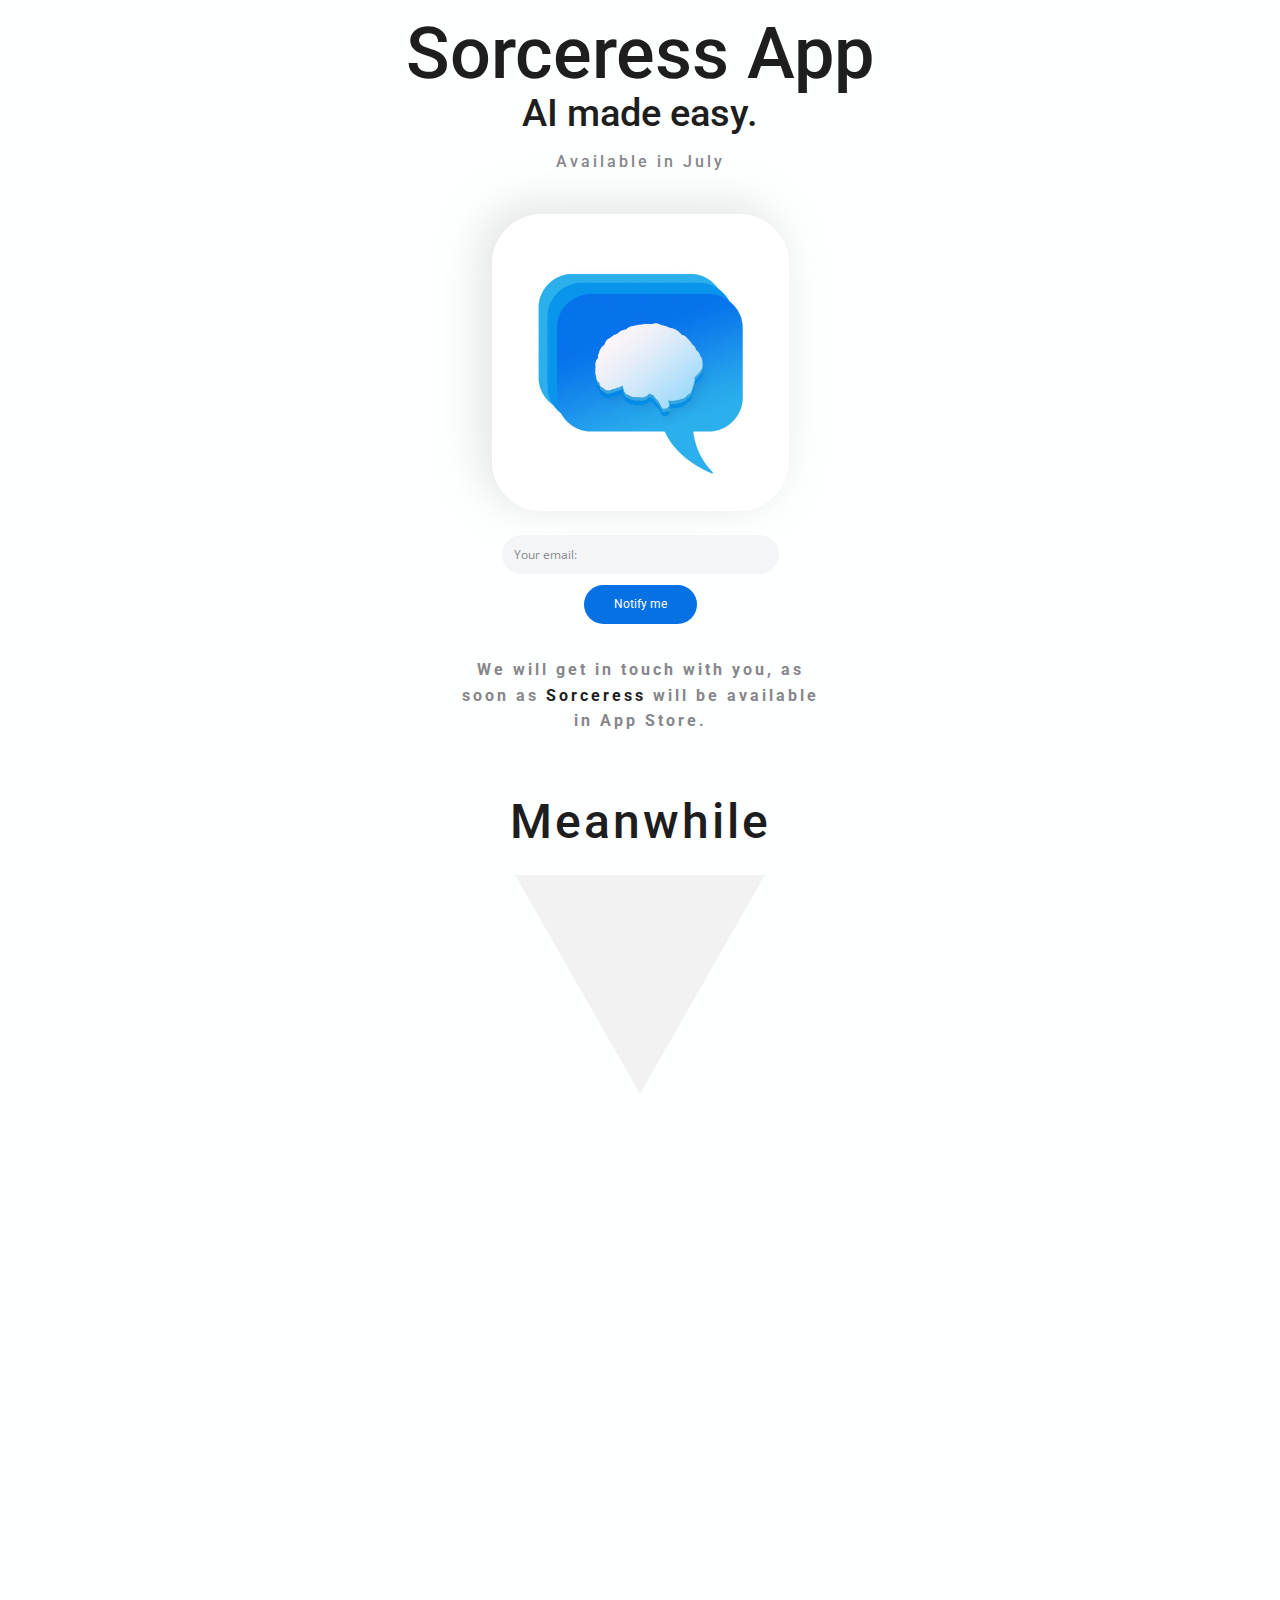
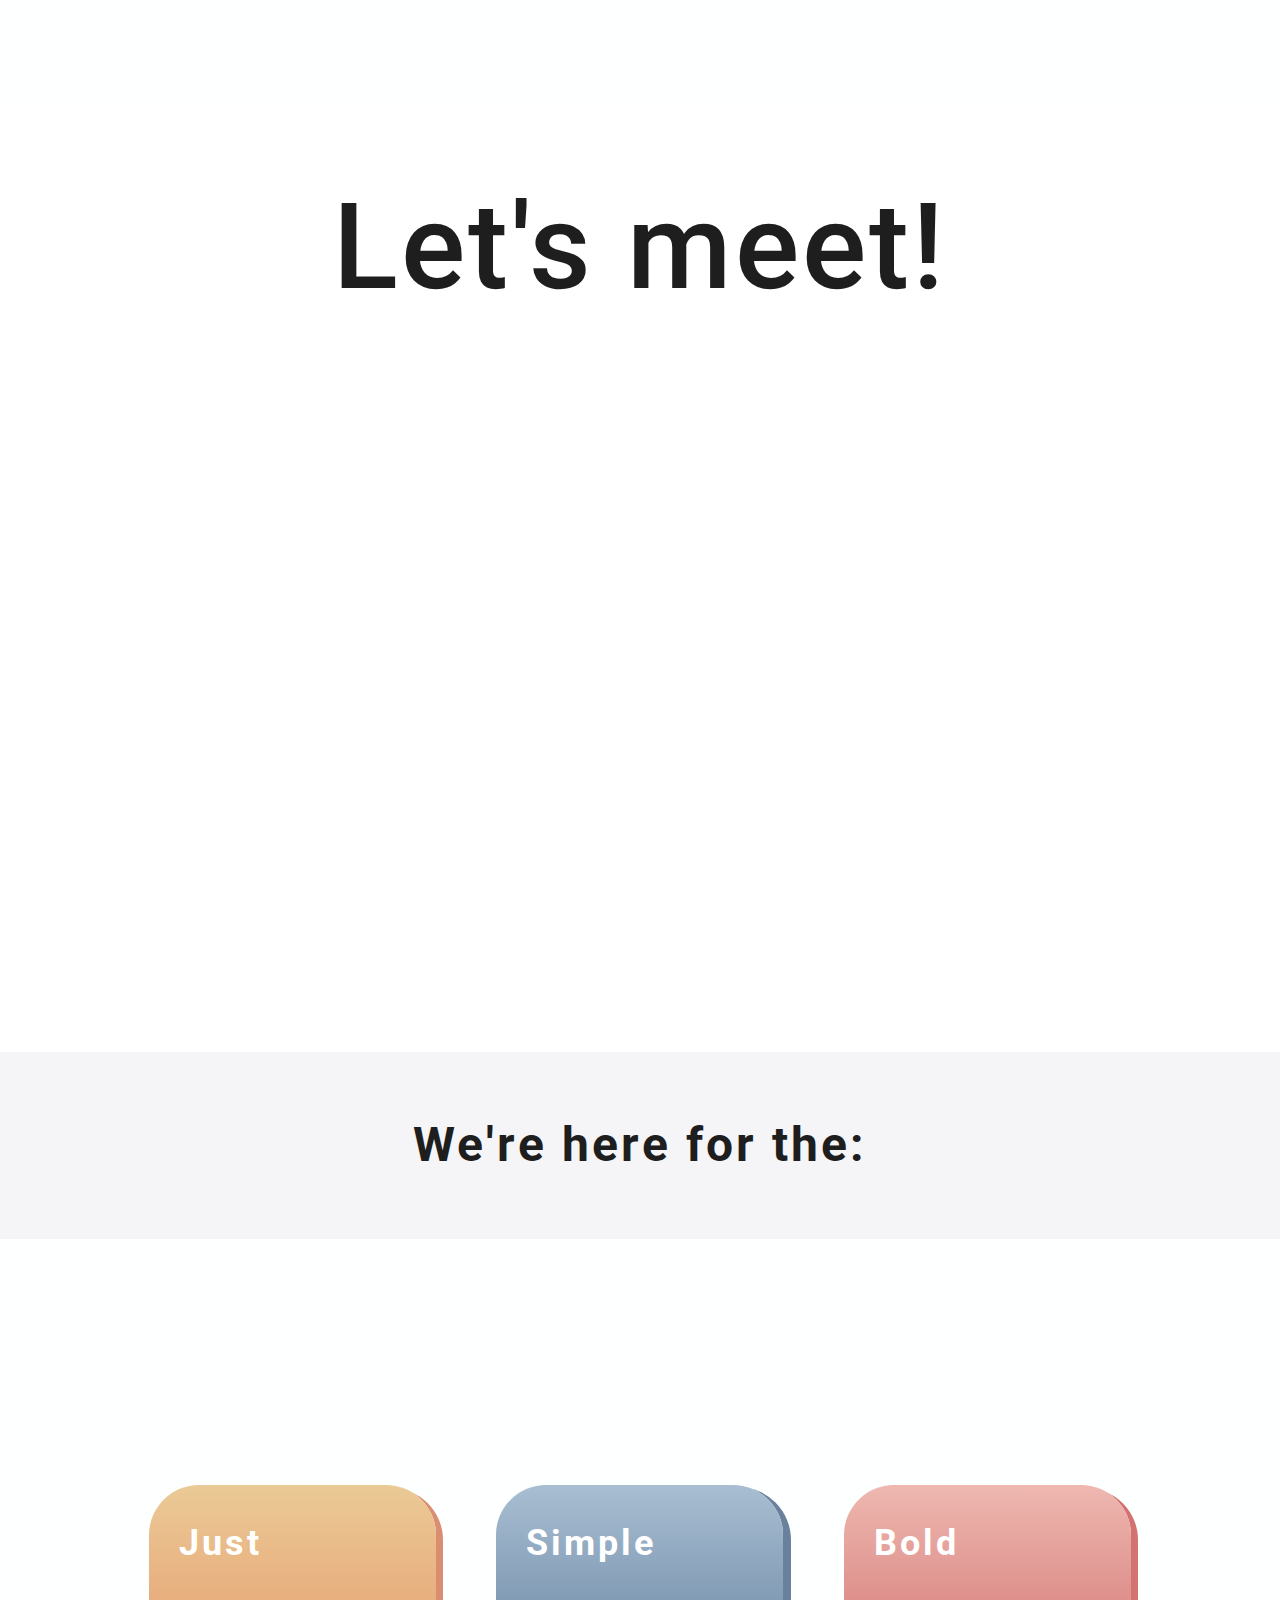
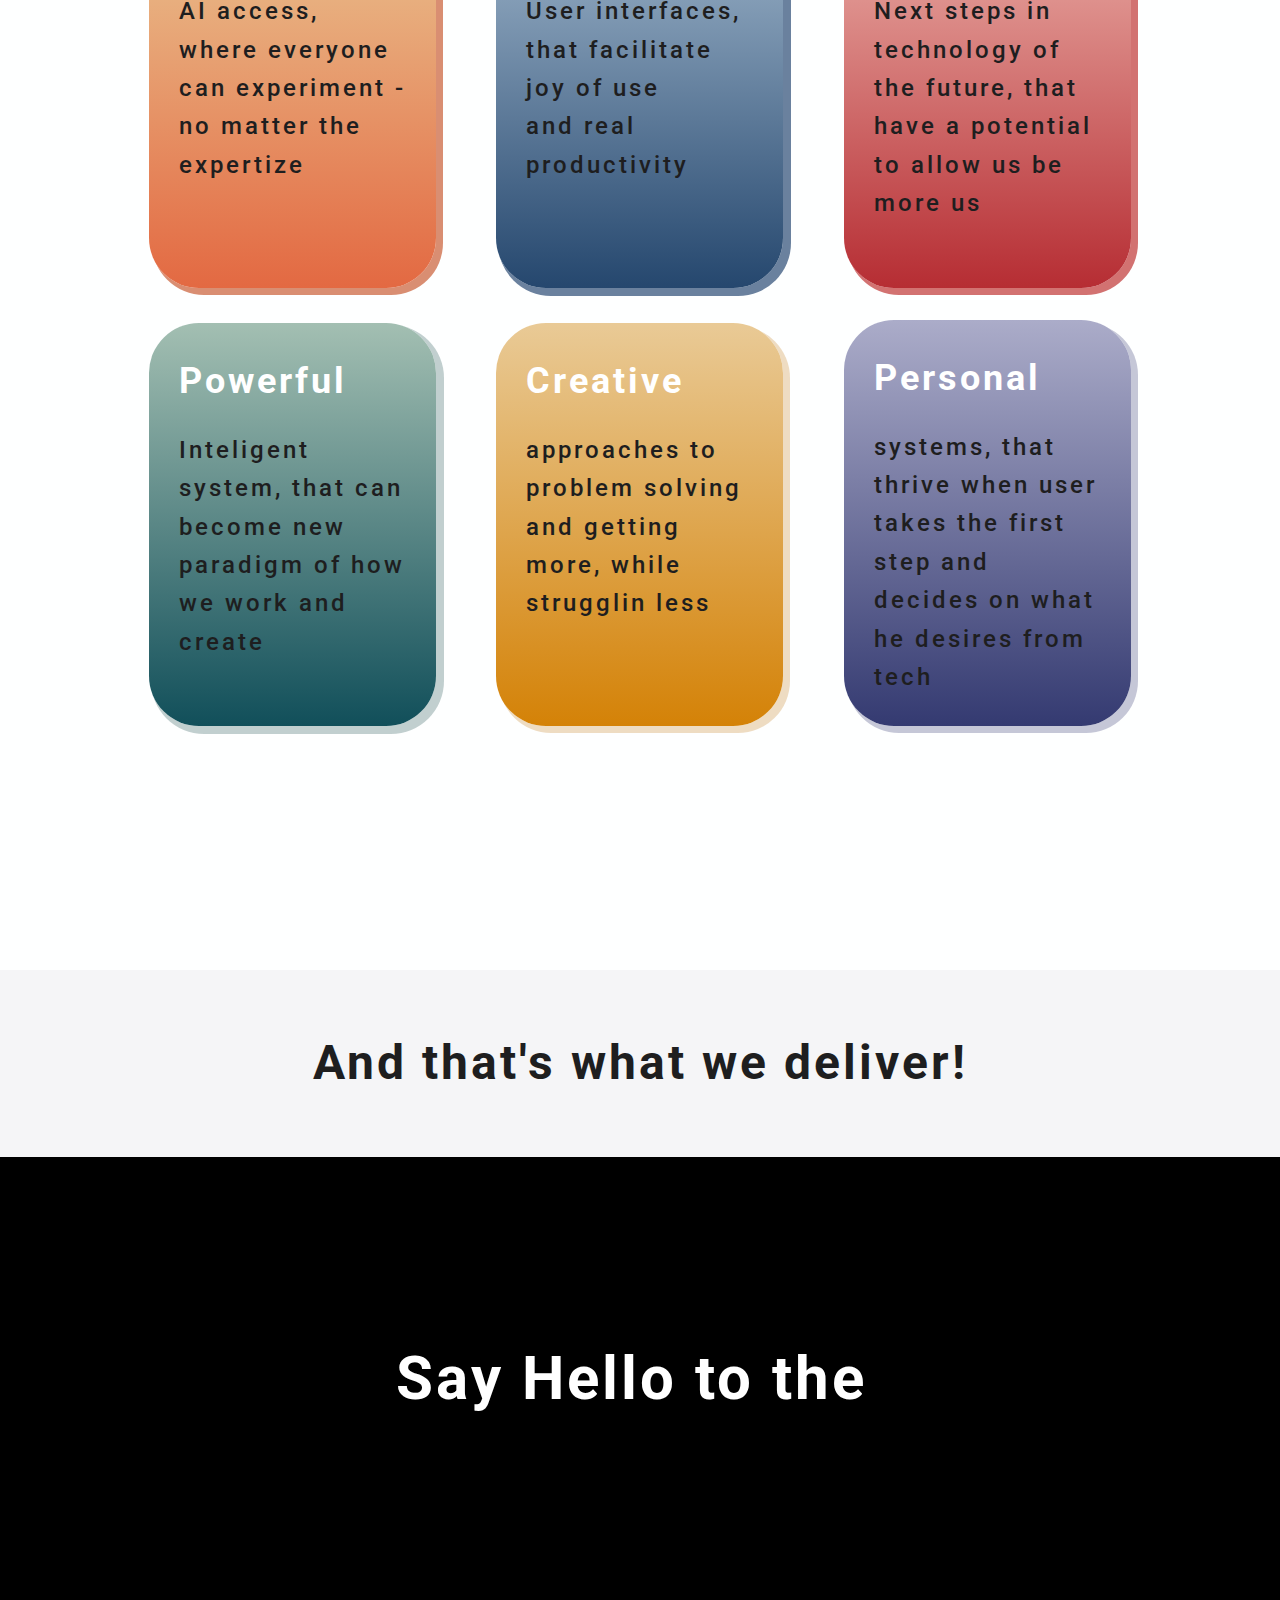
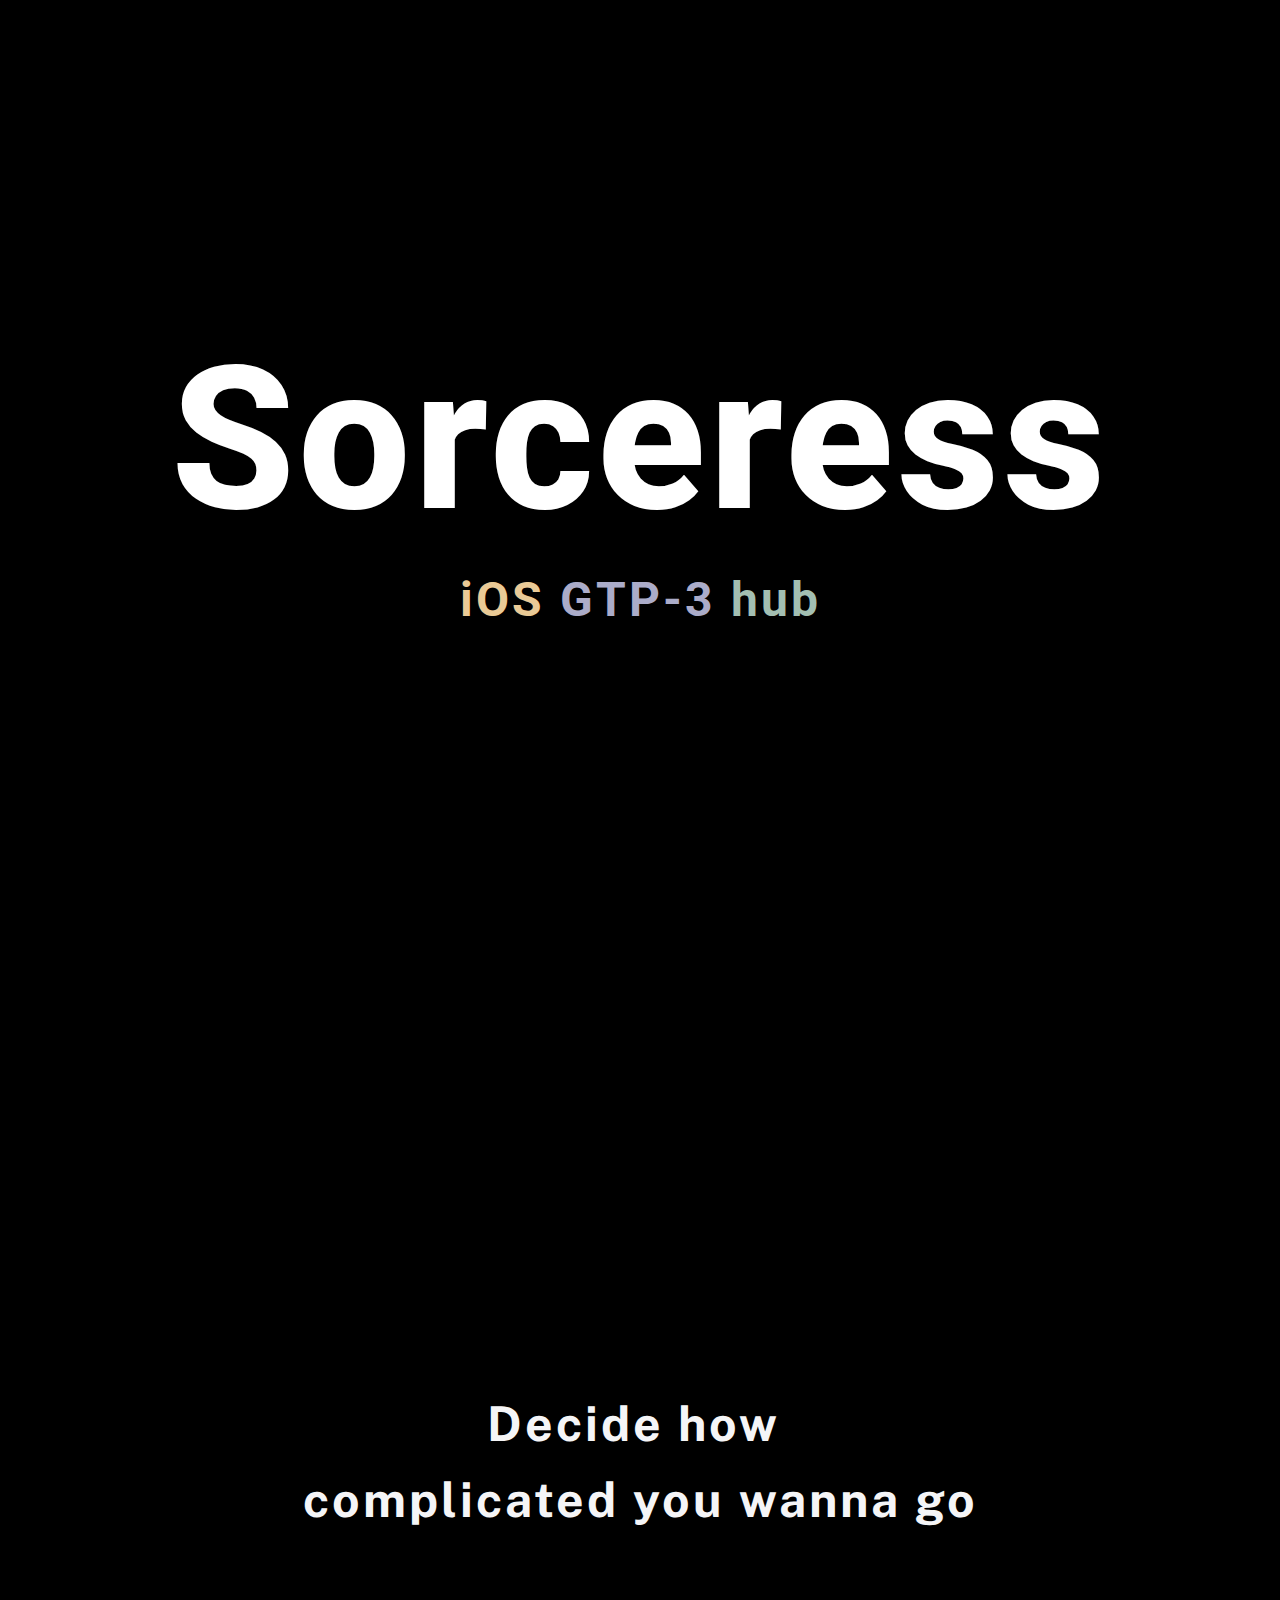
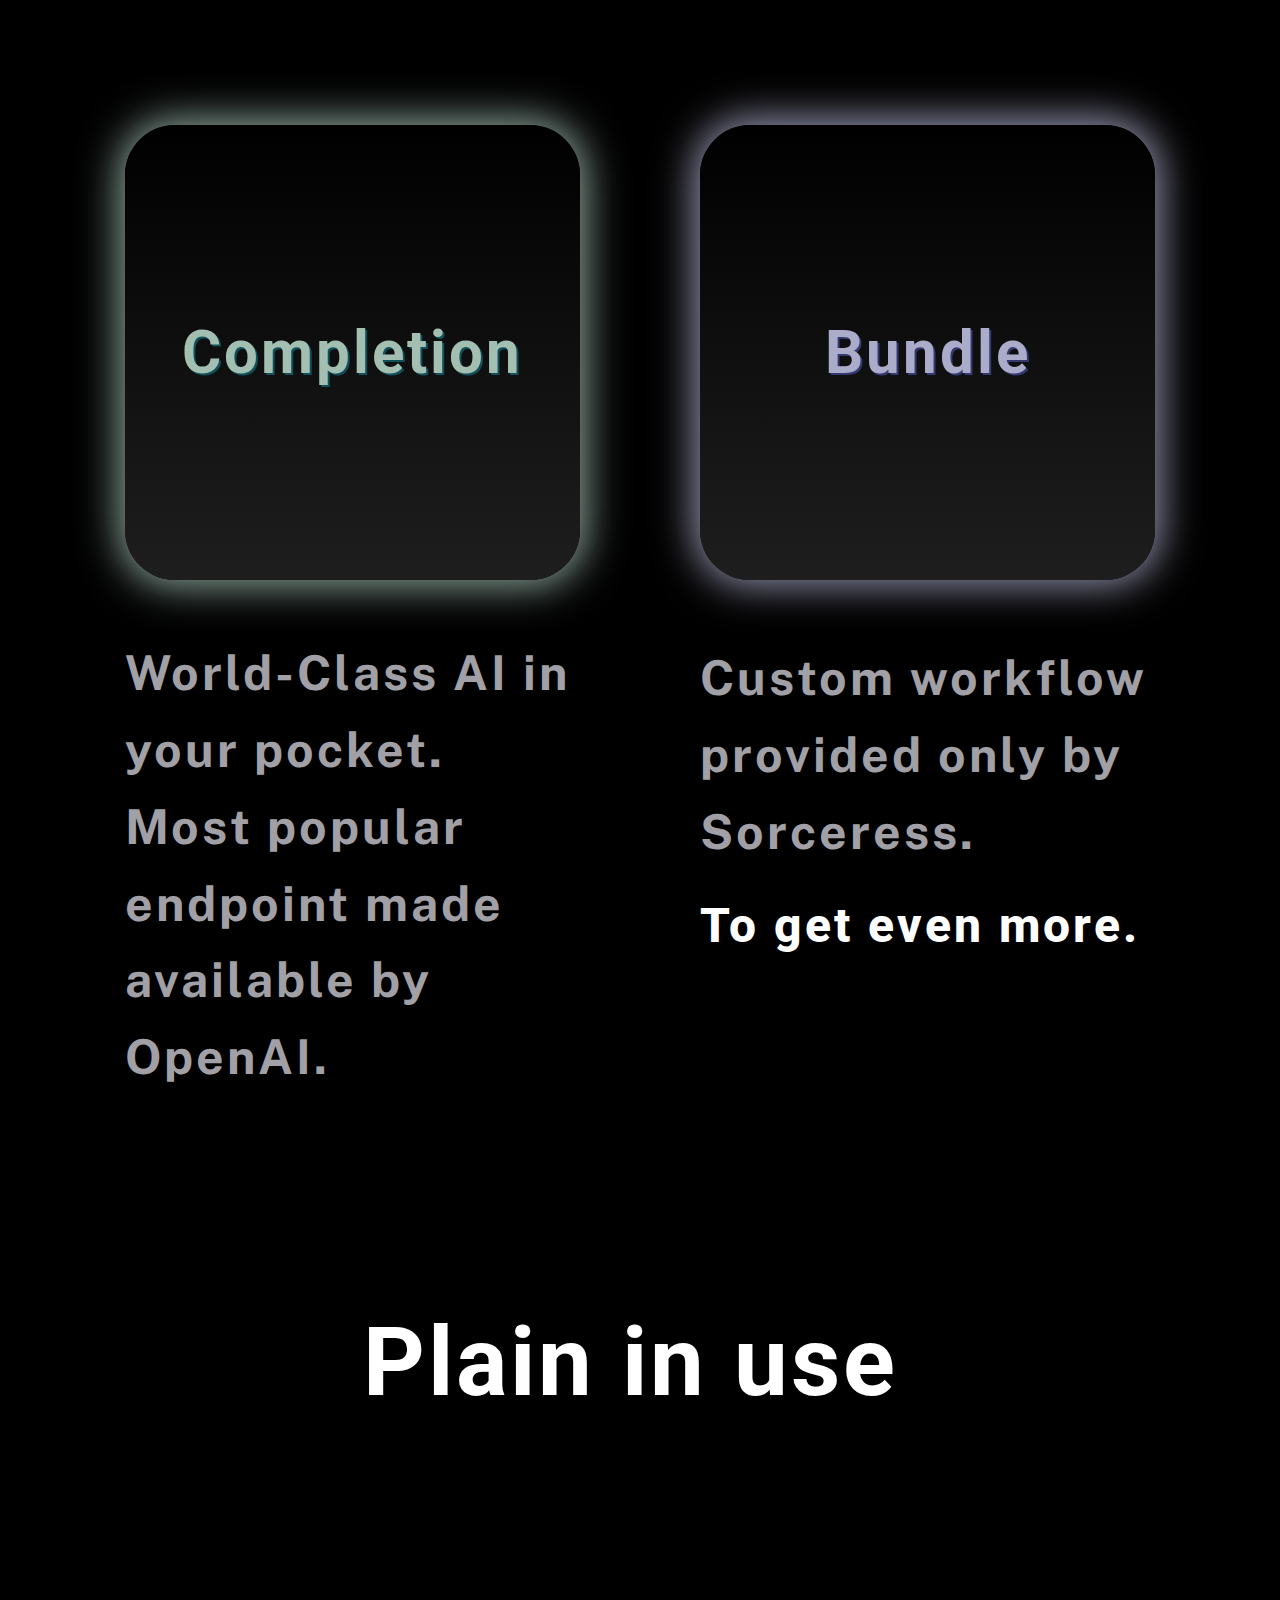
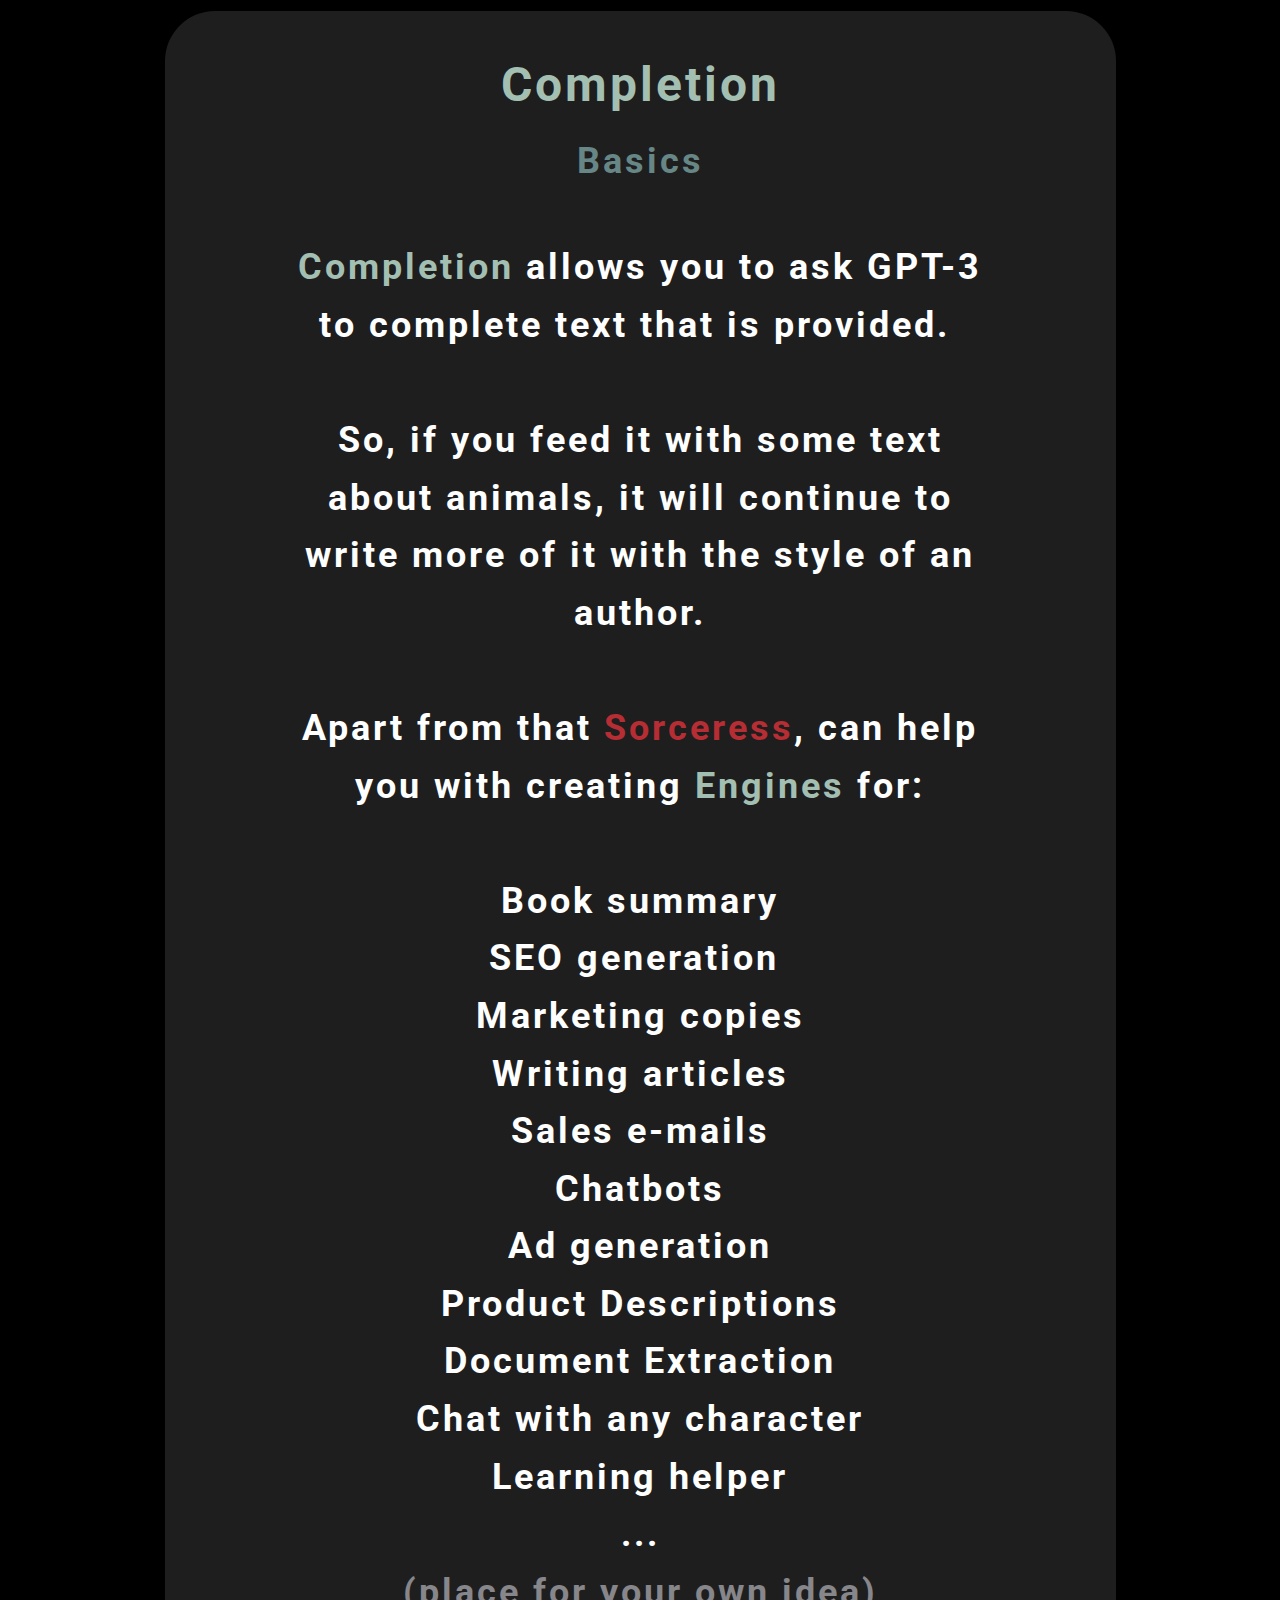
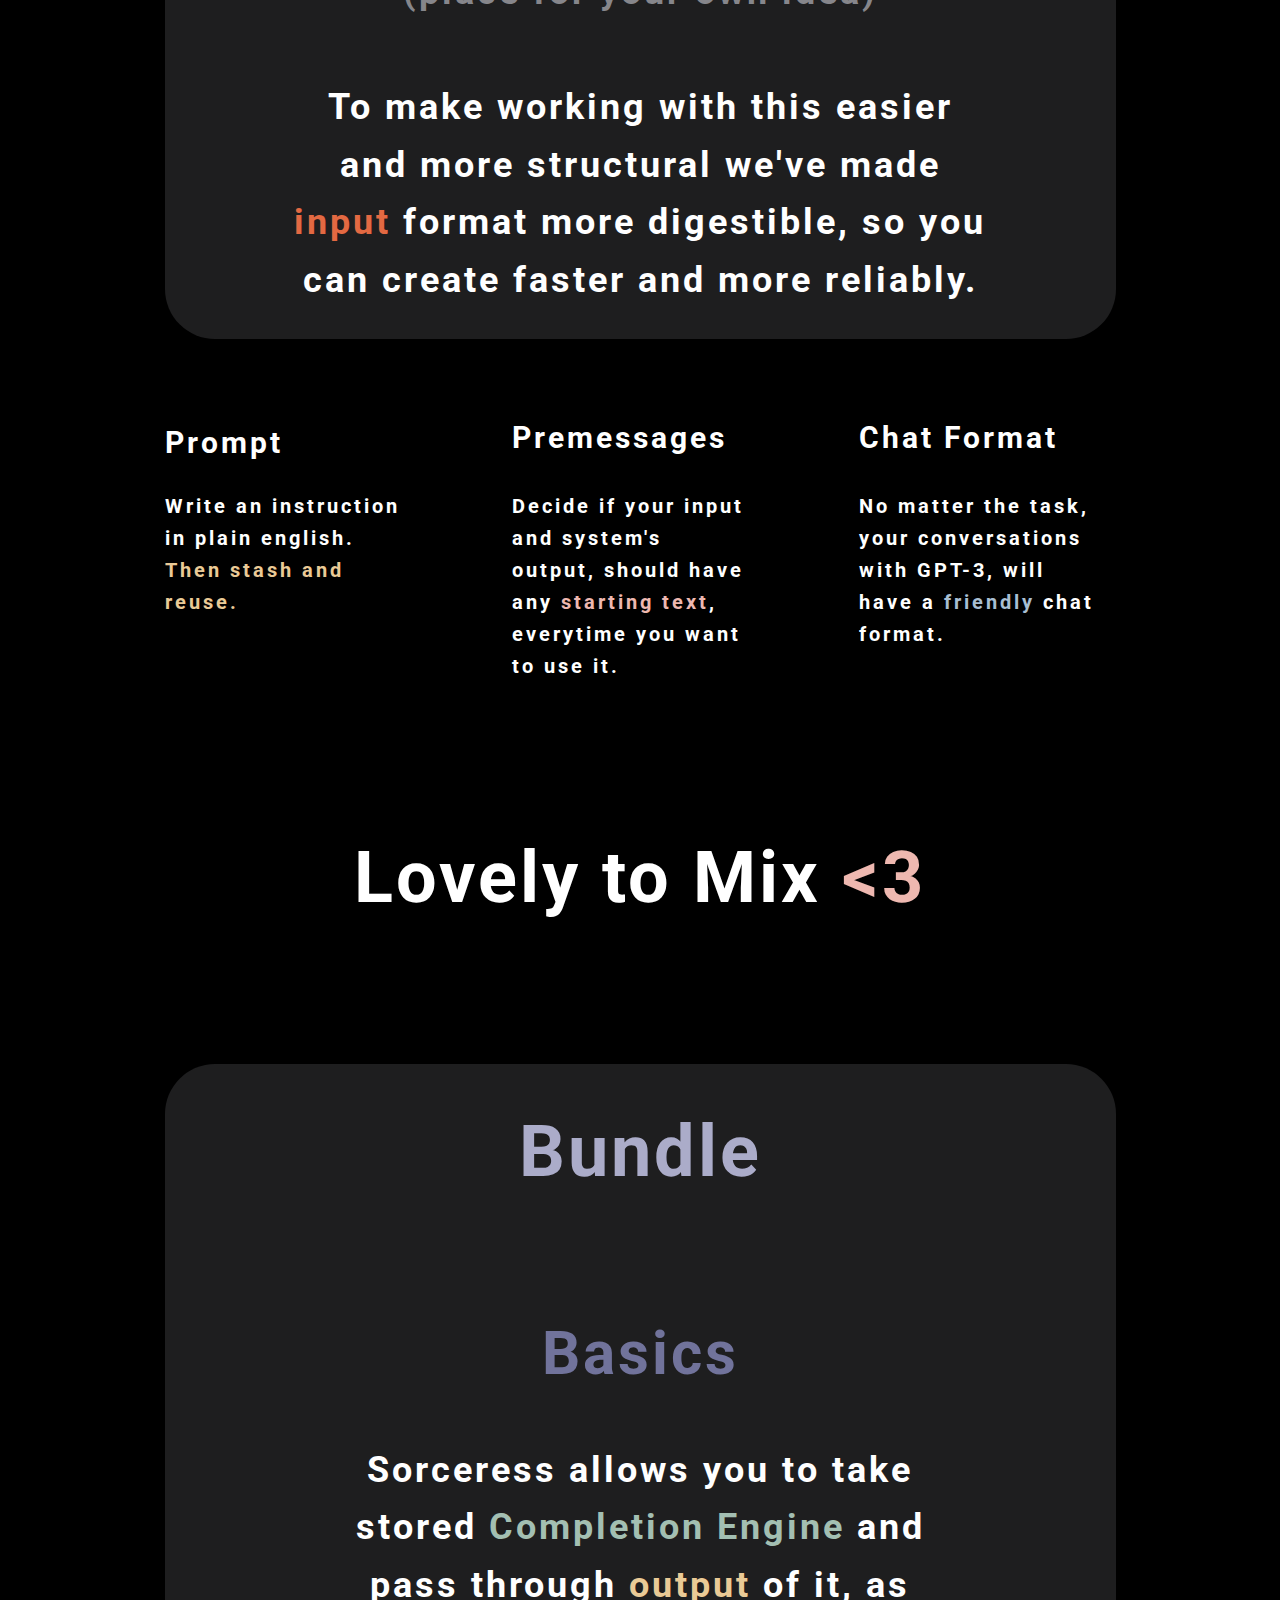
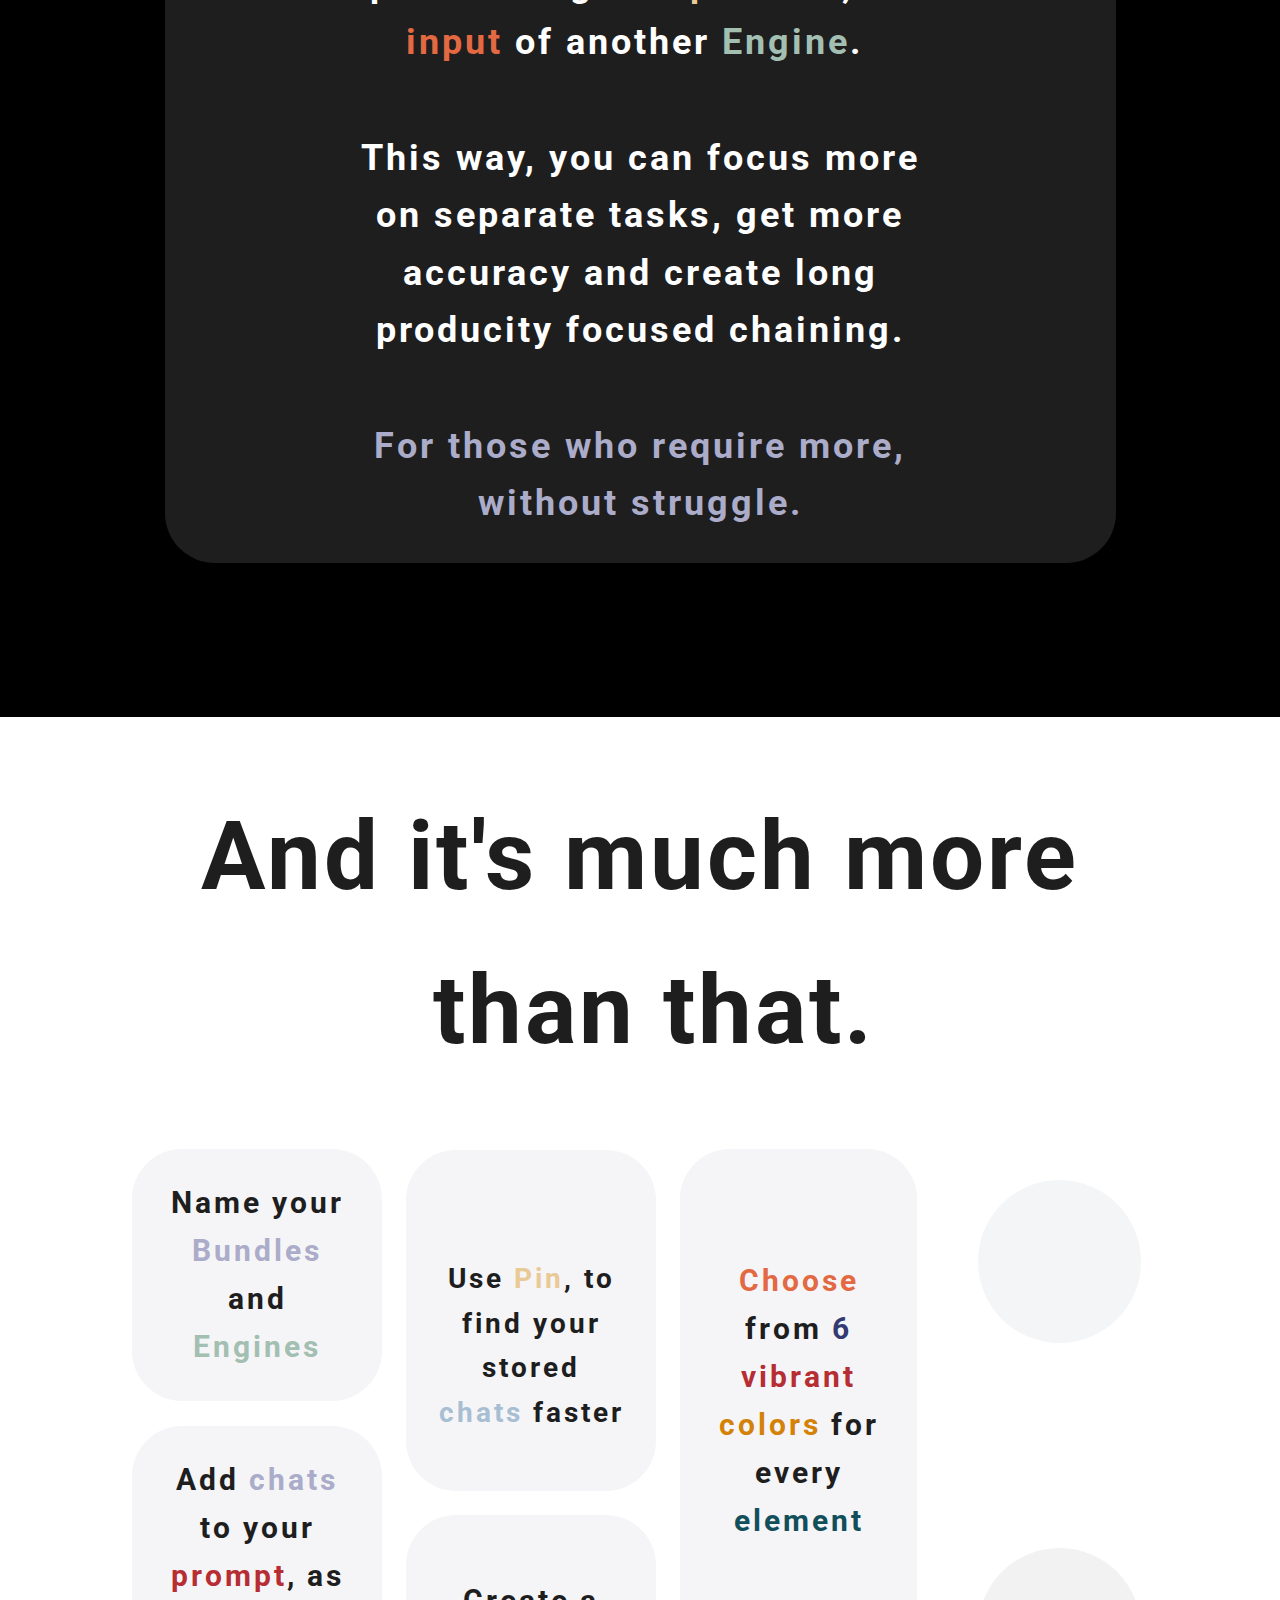
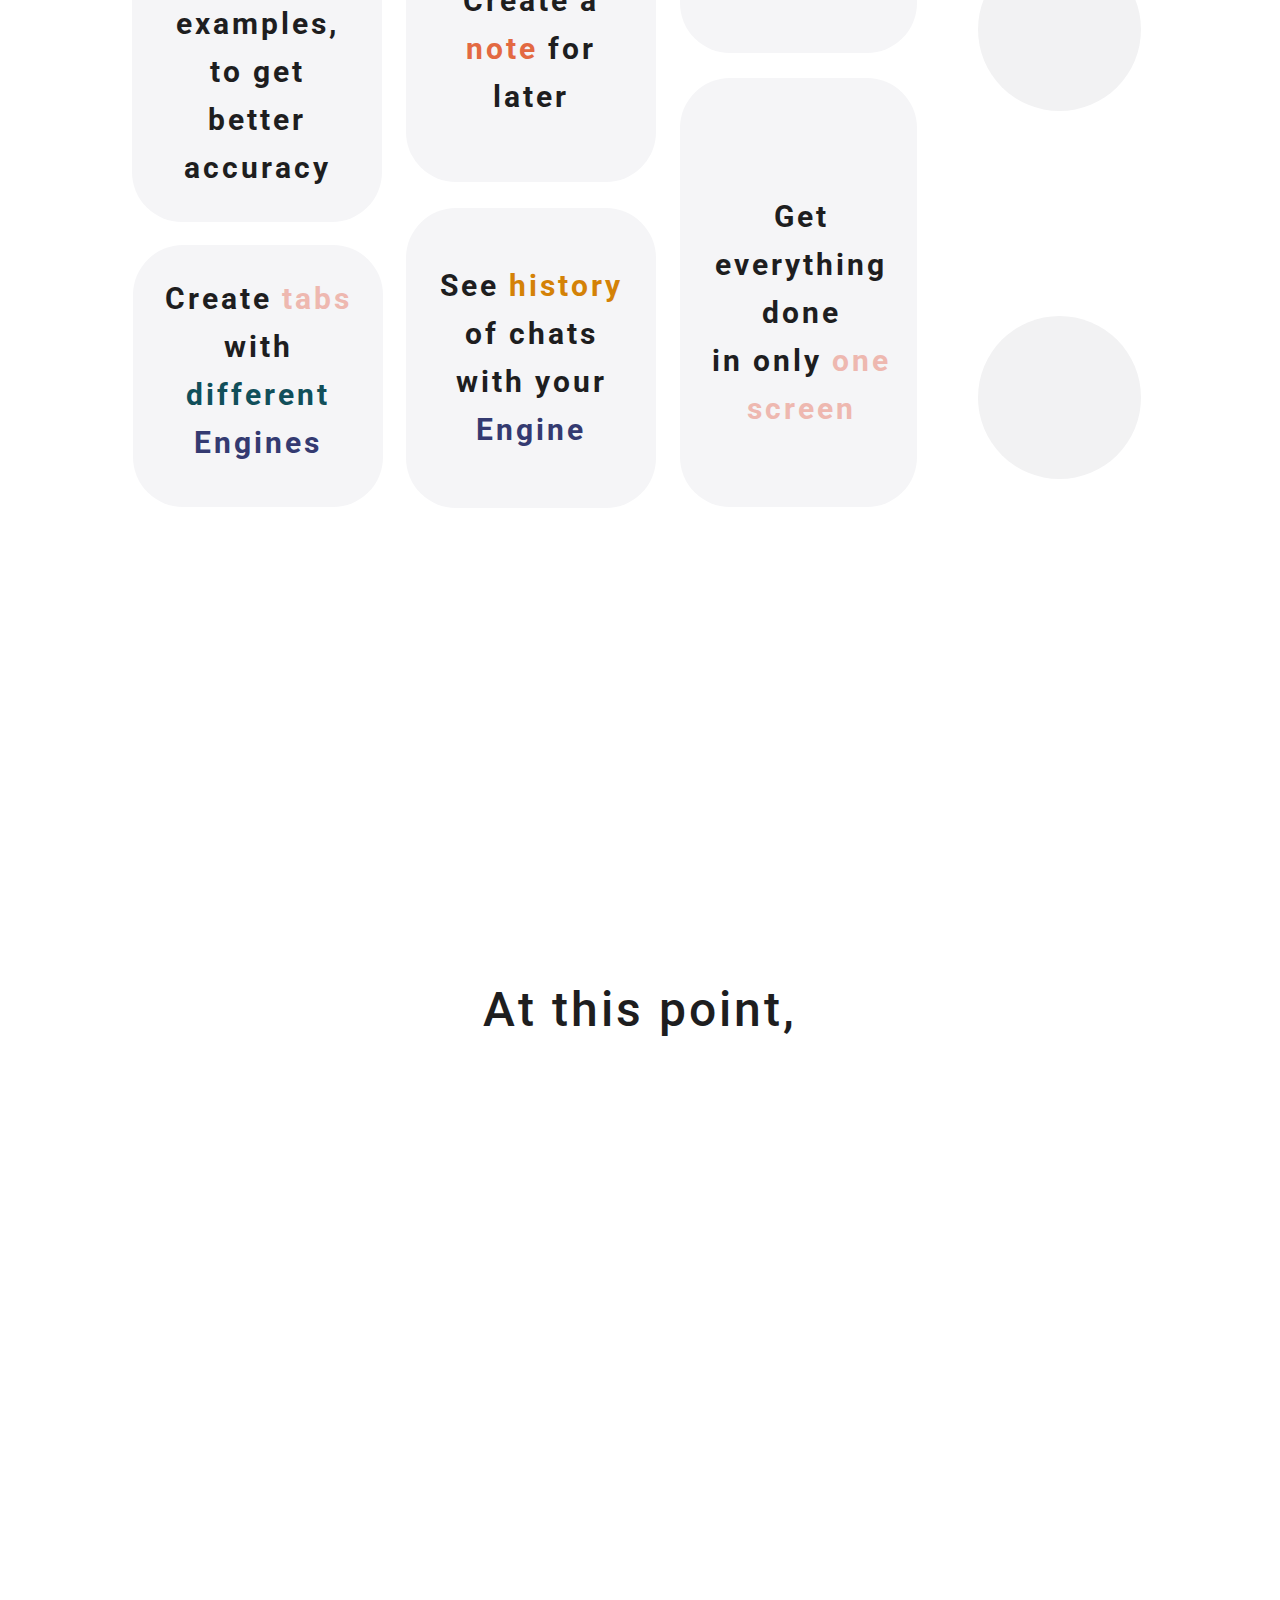
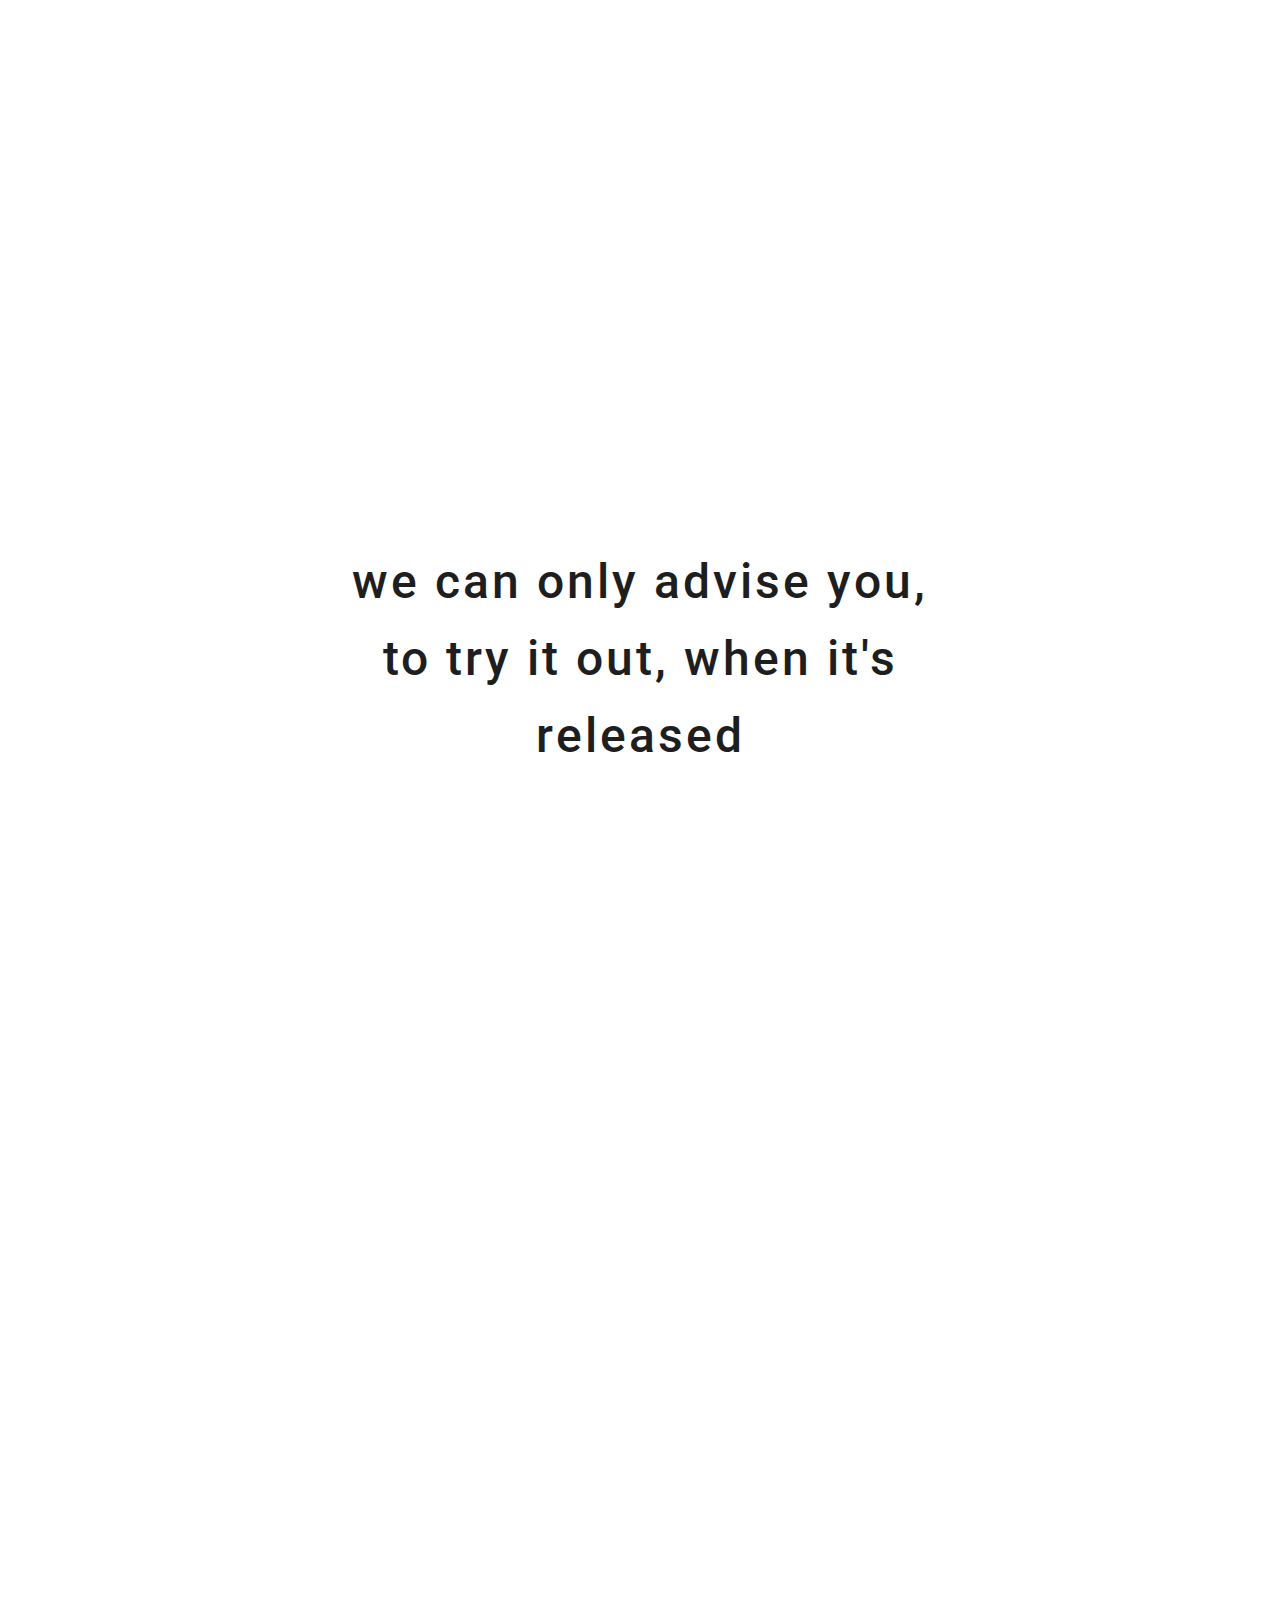
==== Page-1.html @ 5dd4ef94 "Add files via upload" ====
<!DOCTYPE html>
<html style="font-size: 16px;" lang="en"><head>
    <meta name="viewport" content="width=device-width, initial-scale=1.0">
    <meta charset="utf-8">
    <meta name="keywords" content="INTUITIVE">
    <meta name="description" content="">
    <title>Page 1</title>
    <link rel="stylesheet" href="nicepage.css" media="screen">
<link rel="stylesheet" href="Page-1.css" media="screen">
    <script class="u-script" type="text/javascript" src="jquery.js" defer=""></script>
    <script class="u-script" type="text/javascript" src="nicepage.js" defer=""></script>
    <meta name="generator" content="Nicepage 4.13.4, nicepage.com">
    <link id="u-theme-google-font" rel="stylesheet" href="https://fonts.googleapis.com/css?family=Roboto:100,100i,300,300i,400,400i,500,500i,700,700i,900,900i|Open+Sans:300,300i,400,400i,500,500i,600,600i,700,700i,800,800i">
    <link id="u-page-google-font" rel="stylesheet" href="https://fonts.googleapis.com/css?family=Public+Sans:100,100i,200,200i,300,300i,400,400i,500,500i,600,600i,700,700i,800,800i,900,900i">
    
    
    
    
    
    
    
    
    
    
    
    
    
    <script type="application/ld+json">{
		"@context": "http://schema.org",
		"@type": "Organization",
		"name": ""
}</script>
    <meta name="theme-color" content="#478ac9">
    <meta property="og:title" content="Page 1">
    <meta property="og:type" content="website">
  </head>
  <body class="u-body u-xl-mode">
    <section class="u-clearfix u-custom-color-2 u-section-1" id="sec-f88a">
      <div class="u-align-left u-clearfix u-sheet u-sheet-1">
        <h1 class="u-custom-font u-heading-font u-text u-text-custom-color-3 u-text-default u-title u-text-1">Sorceress App</h1>
        <h1 class="u-text u-text-custom-color-3 u-text-default u-text-2">AI made easy.</h1>
        <p class="u-custom-font u-heading-font u-text u-text-custom-color-6 u-text-default u-text-3">Available in July</p>
        <img class="u-image u-image-round u-preserve-proportions u-radius-50 u-image-1" src="images/NewGroup.jpg" alt="" data-image-width="1024" data-image-height="1024">
        <div class="u-form u-form-1">
          <form action="https://gmail.us11.list-manage.com/subscribe/post?u=53c9db76535b487b1f59cd164&amp;amp;id=b4d7ce4371" method="POST" class="u-clearfix u-form-spacing-10 u-form-vertical u-inner-form" source="mailchimp" name="form-1" style="padding: 10px;">
            <div class="u-form-email u-form-group">
              <label for="email-2b4d" class="u-form-control-hidden u-label u-label-1"></label>
              <input type="email" placeholder="Your email:" id="email-2b4d" name="email" class="u-custom-color-4 u-input u-input-rectangle u-radius-30 u-input-1" required="">
            </div>
            <div class="u-align-center u-form-group u-form-submit">
              <a href="#" class="u-border-none u-btn u-btn-round u-btn-submit u-button-style u-custom-color-5 u-custom-font u-heading-font u-hover-palette-1-base u-radius-30 u-btn-1">Notify me</a>
              <input type="submit" value="submit" class="u-form-control-hidden">
            </div>
            <div class="u-form-send-message u-form-send-success">Thank you! Your message has been sent.</div>
            <div class="u-form-send-error u-form-send-message"> Unable to send your message. Please fix errors then try again. </div>
            <input type="hidden" value="" name="recaptchaResponse">
          </form>
        </div>
        <p class="u-align-center u-custom-font u-heading-font u-text u-text-custom-color-6 u-text-4">We will get in touch with you, as soon as <span class="u-text-custom-color-3">Sorceress</span> will be available in App Store.
        </p>
        <p class="u-align-center u-custom-font u-heading-font u-text u-text-5">Meanwhile</p>
        <div class="u-rotation-parent u-rotation-parent-1">
          <div class="u-rotate-180 u-shape u-shape-svg u-text-custom-color-7 u-shape-1">
            <svg class="u-svg-link" preserveAspectRatio="none" viewBox="0 0 160 140" style=""><use xmlns:xlink="http://www.w3.org/1999/xlink" xlink:href="#svg-c7b9"></use></svg>
            <svg class="u-svg-content" viewBox="0 0 160 140" x="0px" y="0px" id="svg-c7b9"><path d="M80,0l80,140H0L80,0z"></path></svg>
          </div>
        </div>
      </div>
    </section>
    <section class="u-align-center u-clearfix u-white u-section-2" id="sec-2c86">
      <div class="u-clearfix u-sheet u-sheet-1">
        <p class="u-custom-font u-heading-font u-text u-text-custom-color-3 u-text-default u-text-1">Let's meet!</p>
      </div>
      <style data-mode="XXL">@media (max-width: 0px) {
   .u-section-2 {
    background-image: none;
  }
  .u-section-2 .u-sheet-1 {
    min-height: 579px;
  }
  .u-block-24a6-8 {
    min-height: 480px;
    width: 763px;
    margin-top: 50px;
    margin-bottom: 50px;
    margin-left: auto;
    margin-right: auto;
  }
  .u-block-24a6-9 {
    position: absolute;
    bottom: 10px;
    width: auto;
    height: auto;
  }
  .u-block-24a6-11 {
    padding-top: 30px;
    padding-bottom: 30px;
    padding-left: 80px;
    padding-right: 80px;
  }
  .u-block-24a6-18 {
    width: 83px;
    height: 83px;
    background-image: url("[data-uri]");
    background-position: 50% 50%;
    margin-top: 0;
    margin-bottom: 0;
    margin-left: auto;
    margin-right: auto;
  }
  .u-block-24a6-15 {
    margin-top: 20px;
    margin-left: 0;
    margin-right: 0;
    margin-bottom: 0;
    font-size: 1.25rem;
  }
  .u-block-24a6-16 {
    font-weight: 700;
    margin-top: 35px;
    margin-left: auto;
    margin-right: auto;
    margin-bottom: 0;
  }
  .u-block-24a6-17 {
    font-size: 1rem;
    font-weight: 400;
    margin-top: 15px;
    margin-left: auto;
    margin-right: auto;
    margin-bottom: 0;
  }
  .u-block-24a6-20 {
    padding-top: 30px;
    padding-bottom: 30px;
    padding-left: 80px;
    padding-right: 80px;
  }
  .u-block-24a6-21 {
    width: 83px;
    height: 83px;
    background-image: url("[data-uri]");
    background-position: 50% 50%;
    margin-top: 0;
    margin-bottom: 0;
    margin-left: auto;
    margin-right: auto;
  }
  .u-block-24a6-22 {
    margin-top: 20px;
    margin-left: 0;
    margin-right: 0;
    margin-bottom: 0;
    font-size: 1.25rem;
  }
  .u-block-24a6-23 {
    font-weight: 700;
    margin-top: 35px;
    margin-left: auto;
    margin-right: auto;
    margin-bottom: 0;
  }
  .u-block-24a6-24 {
    font-size: 1rem;
    font-weight: 400;
    margin-top: 15px;
    margin-left: auto;
    margin-right: auto;
    margin-bottom: 0;
  }
  .u-block-24a6-14 {
    width: 43px;
    height: 43px;
    background-image: none;
  }
  .u-block-24a6-7 {
    width: 43px;
    height: 43px;
    background-image: none;
    left: auto;
    position: absolute;
    right: 0;
  }
}</style>
    </section>
    <section class="u-clearfix u-custom-color-1 u-section-3" id="sec-c90d">
      <div class="u-clearfix u-sheet u-valign-middle u-sheet-1">
        <p class="u-align-center-xs u-custom-font u-heading-font u-text u-text-default u-text-1">We're here for the:</p>
      </div>
    </section>
    <section class="u-clearfix u-custom-color-2 u-section-4" id="sec-b7ae">
      <div class="u-clearfix u-sheet u-valign-middle u-sheet-1">
        <div class="u-list u-list-1">
          <div class="u-repeater u-repeater-1">
            <div class="u-container-style u-list-item u-repeater-item">
              <div class="u-container-layout u-similar-container u-valign-bottom u-container-layout-1">
                <div class="u-container-style u-custom-item u-gradient u-group u-radius-50 u-shape-round u-group-1">
                  <div class="u-container-layout u-valign-top u-container-layout-2">
                    <p class="u-custom-font u-heading-font u-text u-text-white u-text-1">Ju​st</p>
                    <p class="u-align-left u-custom-font u-heading-font u-text u-text-2">AI access, where everyone can experiment - no matter the expertize</p>
                  </div>
                </div>
              </div>
            </div>
            <div class="u-container-style u-list-item u-repeater-item">
              <div class="u-container-layout u-similar-container u-valign-bottom u-container-layout-3">
                <div class="u-container-style u-custom-item u-gradient u-group u-radius-50 u-shape-round u-group-2">
                  <div class="u-container-layout u-valign-top u-container-layout-4">
                    <p class="u-custom-font u-heading-font u-text u-text-default u-text-white u-text-3">Simple</p>
                    <p class="u-align-left u-custom-font u-heading-font u-text u-text-4">User interfaces, that facilitate joy of use&nbsp;<br>and real productivity
                    </p>
                  </div>
                </div>
              </div>
            </div>
            <div class="u-container-style u-list-item u-repeater-item">
              <div class="u-container-layout u-similar-container u-valign-bottom u-container-layout-5">
                <div class="u-container-style u-custom-item u-gradient u-group u-radius-50 u-shape-round u-group-3">
                  <div class="u-container-layout u-valign-top u-container-layout-6">
                    <p class="u-custom-font u-heading-font u-text u-text-default u-text-white u-text-5">Bold</p>
                    <p class="u-align-left u-custom-font u-heading-font u-text u-text-6">Next steps in technology of the future, that have a potential to allow us be more us</p>
                  </div>
                </div>
              </div>
            </div>
            <div class="u-container-style u-list-item u-repeater-item">
              <div class="u-container-layout u-similar-container u-valign-bottom u-container-layout-7">
                <div class="u-container-style u-custom-item u-gradient u-group u-radius-50 u-shape-round u-group-4">
                  <div class="u-container-layout u-valign-top u-container-layout-8">
                    <p class="u-custom-font u-heading-font u-text u-text-default u-text-white u-text-7">Powerful</p>
                    <p class="u-align-left u-custom-font u-heading-font u-text u-text-8">Inteligent system, that can become new paradigm of how we work and create</p>
                  </div>
                </div>
              </div>
            </div>
            <div class="u-container-style u-list-item u-repeater-item">
              <div class="u-container-layout u-similar-container u-valign-bottom u-container-layout-9">
                <div class="u-container-style u-custom-item u-gradient u-group u-radius-50 u-shape-round u-group-5">
                  <div class="u-container-layout u-valign-top u-container-layout-10">
                    <p class="u-custom-font u-heading-font u-text u-text-default u-text-white u-text-9">Creative</p>
                    <p class="u-align-left u-custom-font u-heading-font u-text u-text-10">approaches to problem solving and getting more, while strugglin less</p>
                  </div>
                </div>
              </div>
            </div>
            <div class="u-container-style u-list-item u-repeater-item">
              <div class="u-container-layout u-similar-container u-valign-bottom u-container-layout-11">
                <div class="u-container-style u-custom-item u-gradient u-group u-radius-50 u-shape-round u-group-6">
                  <div class="u-container-layout u-valign-top u-container-layout-12">
                    <p class="u-custom-font u-heading-font u-text u-text-default u-text-white u-text-11">Personal</p>
                    <p class="u-align-left u-custom-font u-heading-font u-text u-text-12">systems, that thrive when user takes the first step and decides on what he desires from tech</p>
                  </div>
                </div>
              </div>
            </div>
          </div>
        </div>
      </div>
    </section>
    <section class="u-clearfix u-custom-color-1 u-section-5" id="sec-2a8b">
      <div class="u-clearfix u-sheet u-valign-middle u-sheet-1">
        <p class="u-align-center-xs u-custom-font u-heading-font u-text u-text-default u-text-1">And that's what we deliver!</p>
      </div>
    </section>
    <section class="u-clearfix u-custom-color-26 u-section-6" id="sec-4c79">
      <div class="u-clearfix u-sheet u-sheet-1">
        <p class="u-align-center-xs u-custom-font u-heading-font u-text u-text-default u-text-1">
          <span class="u-text-custom-color-20">
            <span class="u-text-white">Say Hello to the</span>&nbsp;
          </span>
          <span class="u-text-white" style="">
            <br>
          </span>
        </p>
        <p class="u-align-center u-custom-font u-heading-font u-text u-text-2">
          <span class="u-text-white">Sorceress</span>
        </p>
        <p class="u-align-center u-custom-font u-heading-font u-text u-text-custom-color-27 u-text-3">
          <span class="u-text-custom-color-11">
            <span class="u-text-custom-color-10">iOS</span>
          </span>
          <span class="u-text-custom-color-18">GTP-3</span>
          <span class="u-text-custom-color-8">hub</span>
        </p>
      </div>
    </section>
    <section class="u-black u-clearfix u-section-7" id="sec-f279">
      <div class="u-clearfix u-sheet u-sheet-1">
        <p class="u-align-center u-heading-font u-text u-text-custom-color-1 u-text-default u-text-1">Decide how&nbsp;<br>complicated you wanna go
        </p>
        <div class="u-container-style u-gradient u-group u-preserve-proportions u-radius-50 u-shape-round u-group-1">
          <div class="u-container-layout u-valign-middle u-container-layout-1">
            <p class="u-align-center u-custom-font u-heading-font u-text u-text-custom-color-18 u-text-default u-text-2">Bundle</p>
          </div>
        </div>
        <div class="u-container-style u-gradient u-group u-preserve-proportions u-radius-50 u-shape-round u-group-2">
          <div class="u-container-layout u-valign-middle u-container-layout-2">
            <p class="u-align-center u-custom-font u-heading-font u-text u-text-custom-color-8 u-text-3">Completion</p>
          </div>
        </div>
        <p class="u-align-center-sm u-align-center-xs u-heading-font u-text u-text-4">
          <span class="u-text-custom-color-27">World-Class AI in your pocket.<br>Most popular endpoint made available by OpenAI.&nbsp;
          </span>
          <br>
        </p>
        <p class="u-align-center-sm u-align-center-xs u-heading-font u-text u-text-5">
          <span style="font-size: 3rem;" class="u-text-custom-color-27">Custom workflow provided only by Sorceress.&nbsp;</span>
          <br>
        </p>
        <p class="u-align-center-sm u-align-center-xs u-custom-font u-heading-font u-text u-text-body-alt-color u-text-6">
          <span style="font-size: 3rem;">To get even more.</span>
          <br>
        </p>
      </div>
    </section>
    <section class="u-black u-clearfix u-section-8" id="sec-1d2d">
      <div class="u-clearfix u-sheet u-sheet-1">
        <p class="u-align-center-xs u-custom-font u-heading-font u-text u-text-1">
          <span style="font-size: 6rem;">Plain in use</span>
          <br>
        </p>
        <div class="u-container-style u-custom-color-3 u-expanded-width-lg u-expanded-width-md u-expanded-width-sm u-expanded-width-xs u-group u-radius-50 u-shape-round u-group-1">
          <div class="u-container-layout u-valign-bottom u-container-layout-1">
            <p class="u-align-center u-custom-font u-heading-font u-text u-text-custom-color-8 u-text-2">
              <span style="font-size: 3rem;">Completion</span>
              <br>
              <span class="u-text-custom-color-23" style="font-size: 2.25rem;">Basics</span>
            </p>
            <p class="u-align-center u-custom-font u-heading-font u-text u-text-3">
              <span class="u-text-custom-color-8">Completion </span>allows you to ask GPT-3 to complete text that is provided.&nbsp;<br>
              <br>So, if you feed it with some text about animals, it will continue to write more of it with the style of an author.<br>
              <br>Apart from that <span class="u-text-custom-color-15">Sorceress</span>, can help you with creating <span class="u-text-custom-color-8">Engines</span> for:<br>
              <br>Book summary<br>SEO generation&nbsp;<br>Marketing copies<br>Writing articles<br>Sales e-mails<br>Chatbots<br>Ad generation<br>Product Descriptions<br>Document Extraction<br>Chat with any character<br>Learning helper<br>...<br>
              <span class="u-text-custom-color-6">(place for your own idea)</span>
              <br>
              <br>To make working with this easier and more structural we've made <span class="u-text-custom-color-11">input</span> format more digestible, so you can create faster and more reliably.
            </p>
          </div>
        </div>
        <p class="u-custom-font u-heading-font u-text u-text-4">
          <span style="font-size: 1.875rem;">Prompt</span>
          <br>
        </p>
        <p class="u-align-center-sm u-align-center-xs u-custom-font u-heading-font u-text u-text-5">Premessages<br>
        </p>
        <p class="u-align-center-sm u-align-center-xs u-custom-font u-heading-font u-text u-text-6">Chat Format<br>
        </p>
        <p class="u-align-center-sm u-align-center-xs u-custom-font u-heading-font u-text u-text-7">No matter the task, your conversations with GPT-3, will have a <span class="u-text-custom-color-12">friendly</span> chat format.
        </p>
        <p class="u-align-center-sm u-align-center-xs u-custom-font u-heading-font u-text u-text-8">Write an instruction in plain english.<br>
          <span class="u-text-custom-color-10">Then stash and reuse.</span>
        </p>
        <p class="u-align-center-sm u-align-center-xs u-custom-font u-heading-font u-text u-text-9">Decide if your input and system's output, should have any <span class="u-text-custom-color-14">starting text</span>, everytime you want to use it.
        </p>
      </div>
    </section>
    <section class="u-clearfix u-custom-color-26 u-section-9" id="sec-e002">
      <div class="u-clearfix u-sheet u-sheet-1">
        <p class="u-align-center u-custom-font u-heading-font u-text u-text-1">
          <span style="font-size: 4.5rem;">Lovely to Mix <span class="u-text-custom-color-14">&lt;3</span>
          </span>
          <br>
        </p>
        <div class="u-align-left u-container-style u-custom-color-3 u-expanded-width-lg u-expanded-width-md u-expanded-width-sm u-expanded-width-xs u-group u-radius-50 u-shape-round u-group-1">
          <div class="u-container-layout u-valign-top-lg u-valign-top-md u-valign-top-xl u-container-layout-1">
            <p class="u-align-center u-custom-font u-heading-font u-text u-text-custom-color-18 u-text-2">
              <span style="font-size: 4.5rem;">Bundle</span>
              <span class="u-text-custom-color-25">
                <br>
                <br>Basics
              </span>
            </p>
            <p class="u-align-center u-custom-font u-heading-font u-text u-text-3">Sorceress allows you to take stored <span class="u-text-custom-color-8">Completion Engine</span> and pass through <span class="u-text-custom-color-10">output</span> of it, as <span class="u-text-custom-color-11">input</span> of another <span class="u-text-custom-color-8">Engine</span>.&nbsp;<br>
              <br>This way, you can focus more on separate tasks, get more accuracy and create long producity focused chaining.<br>
              <br>
              <span class="u-text-custom-color-18">For those who require more, without struggle.</span>
            </p>
          </div>
        </div>
      </div>
    </section>
    <section class="u-clearfix u-white u-section-10" id="sec-29a7">
      <div class="u-clearfix u-sheet u-sheet-1">
        <p class="u-align-center u-custom-font u-heading-font u-text u-text-default u-text-1">And it's much more<br>&nbsp;than that.
        </p>
        <div class="u-align-center u-container-style u-custom-color-1 u-group u-preserve-proportions u-radius-50 u-shape-round u-group-1">
          <div class="u-container-layout u-valign-middle u-container-layout-1">
            <p class="u-custom-font u-heading-font u-text u-text-2">Name your <span class="u-text-custom-color-18">Bundles</span> and <span class="u-text-custom-color-8">Engines</span>
            </p>
          </div>
        </div>
        <div class="u-align-center u-container-style u-custom-color-1 u-group u-radius-50 u-shape-round u-group-2">
          <div class="u-container-layout u-valign-middle u-container-layout-2">
            <p class="u-custom-font u-heading-font u-text u-text-3">Create a <span class="u-text-custom-color-11">note</span> for later
            </p>
          </div>
        </div>
        <div class="u-align-center u-container-style u-custom-color-1 u-group u-radius-50 u-shape-round u-group-3">
          <div class="u-container-layout u-valign-middle-lg u-valign-middle-md u-valign-middle-xl u-container-layout-3">
            <p class="u-custom-font u-heading-font u-text u-text-4">
              <span class="u-text-custom-color-11">Choose </span>from <span class="u-text-custom-color-19">6</span>
              <span class="u-text-custom-color-15">vibrant</span>
              <span class="u-text-custom-color-17">colors</span> for every <span class="u-text-custom-color-9">element</span>
            </p>
          </div>
        </div>
        <div class="u-align-center u-container-style u-custom-color-1 u-group u-preserve-proportions u-radius-50 u-shape-round u-group-4">
          <div class="u-container-layout u-valign-middle-sm u-valign-middle-xl u-valign-middle-xs u-container-layout-4">
            <p class="u-custom-font u-heading-font u-text u-text-default-xl u-text-5">Add <span class="u-text-custom-color-18">chats</span> to your <span class="u-text-custom-color-15">prompt</span>, as examples, to get better accuracy
            </p>
          </div>
        </div>
        <div class="u-align-center u-container-style u-custom-color-1 u-group u-preserve-proportions u-radius-50 u-shape-round u-group-5">
          <div class="u-container-layout u-valign-middle u-container-layout-5">
            <p class="u-custom-font u-heading-font u-text u-text-6">See <span class="u-text-custom-color-17">history</span> of chats with your <span class="u-text-custom-color-19">Engine</span>
            </p>
          </div>
        </div>
        <div class="u-align-center u-container-style u-custom-color-1 u-group u-radius-50 u-shape-round u-group-6">
          <div class="u-container-layout u-valign-middle u-container-layout-6">
            <p class="u-custom-font u-heading-font u-text u-text-7">Use <span class="u-text-custom-color-16">Pin</span>, to find your stored <span class="u-text-custom-color-12">chats</span> faster
            </p>
          </div>
        </div>
        <div class="u-align-center u-container-style u-custom-color-1 u-group u-radius-50 u-shape-round u-group-7">
          <div class="u-container-layout u-valign-middle-sm u-valign-middle-xs u-container-layout-7">
            <p class="u-custom-font u-heading-font u-text u-text-8">Create <span class="u-text-custom-color-14">tabs </span>with <span class="u-text-custom-color-9">different</span>
              <span class="u-text-custom-color-19">Engines</span>
            </p>
          </div>
        </div>
        <div class="u-align-center u-container-style u-custom-color-1 u-group u-radius-50 u-shape-round u-group-8">
          <div class="u-container-layout u-valign-middle-lg u-valign-middle-md u-valign-middle-xl u-container-layout-8">
            <p class="u-custom-font u-heading-font u-text u-text-9">Get everything done<br>in only <span class="u-text-custom-color-14">one screen</span>
            </p>
          </div>
        </div>
        <div class="u-align-center u-container-style u-group u-radius-50 u-shape-round u-white u-group-9">
          <div class="u-container-layout u-valign-bottom u-container-layout-9">
            <div class="u-custom-color-4 u-shape u-shape-circle u-shape-1"></div>
            <div class="u-custom-color-7 u-shape u-shape-circle u-shape-2"></div>
            <div class="u-custom-color-7 u-shape u-shape-circle u-shape-3"></div>
          </div>
        </div>
      </div>
    </section>
    <section class="u-clearfix u-section-11" id="sec-ed07">
      <div class="u-clearfix u-sheet u-sheet-1">
        <p class="u-custom-font u-heading-font u-text u-text-default u-text-1">At this point,</p>
        <p class="u-align-center u-custom-font u-heading-font u-text u-text-2">we can only advise you, to try it out, when it's released</p>
        <p class="u-align-center-sm u-align-center-xs u-custom-font u-heading-font u-text u-text-default u-text-3">You already know it's worth</p>
      </div>
    </section>
    <section class="u-clearfix u-custom-color-2 u-section-12" id="sec-77f8">
      <div class="u-align-left u-clearfix u-sheet u-sheet-1">
        <h1 class="u-custom-font u-heading-font u-text u-text-custom-color-3 u-text-default u-title u-text-1">Sorceress App</h1>
        <h1 class="u-text u-text-custom-color-3 u-text-default u-text-2">AI made easy.</h1>
        <p class="u-custom-font u-heading-font u-text u-text-custom-color-6 u-text-default u-text-3">Available in July</p>
        <img class="u-image u-image-round u-preserve-proportions u-radius-50 u-image-1" src="images/NewGroup.jpg" alt="" data-image-width="1024" data-image-height="1024">
        <div class="u-form u-form-1">
          <form action="https://gmail.us11.list-manage.com/subscribe/post?u=53c9db76535b487b1f59cd164&amp;amp;id=b4d7ce4371" method="POST" class="u-clearfix u-form-spacing-11 u-form-vertical u-inner-form" source="mailchimp" name="form" style="padding: 10px;">
            <div class="u-form-email u-form-group">
              <label for="email-2b4d" class="u-form-control-hidden u-label u-label-1"></label>
              <input type="email" placeholder="Your email:" id="email-2b4d" name="email" class="u-custom-color-4 u-input u-input-rectangle u-radius-30 u-input-1" required="">
            </div>
            <div class="u-align-center u-form-group u-form-submit">
              <a href="#" class="u-border-none u-btn u-btn-round u-btn-submit u-button-style u-custom-color-5 u-custom-font u-heading-font u-hover-palette-1-base u-radius-30 u-btn-1">Notify me</a>
              <input type="submit" value="submit" class="u-form-control-hidden">
            </div>
            <div class="u-form-send-message u-form-send-success">Thank you! Your message has been sent.</div>
            <div class="u-form-send-error u-form-send-message"> Unable to send your message. Please fix errors then try again. </div>
            <input type="hidden" value="" name="recaptchaResponse">
          </form>
        </div>
        <p class="u-align-center u-custom-font u-heading-font u-text u-text-custom-color-6 u-text-4">We will get in touch with you, as soon as <span class="u-text-custom-color-3">Sorceress</span> will be available in App Store.
        </p>
        <p class="u-align-center u-custom-font u-heading-font u-text u-text-5">
          <span class="u-text-custom-color-27">If you're interested to talk with us about anything relating to this project,&nbsp;<br>please use this email: 
          </span>JonaszKopecki@gmail.com&nbsp;
        </p>
        <p class="u-align-center u-custom-font u-heading-font u-small-text u-text u-text-variant u-text-6">We're glad, that you're here.</p>
      </div>
    </section>
    
    
    
    <section class="u-backlink u-clearfix u-grey-80">
      <a class="u-link" href="https://nicepage.com/website-templates" target="_blank">
        <span>Website Templates</span>
      </a>
      <p class="u-text">
        <span>created with</span>
      </p>
      <a class="u-link" href="" target="_blank">
        <span>Website Builder Software</span>
      </a>. 
    </section>
  
</body></html>
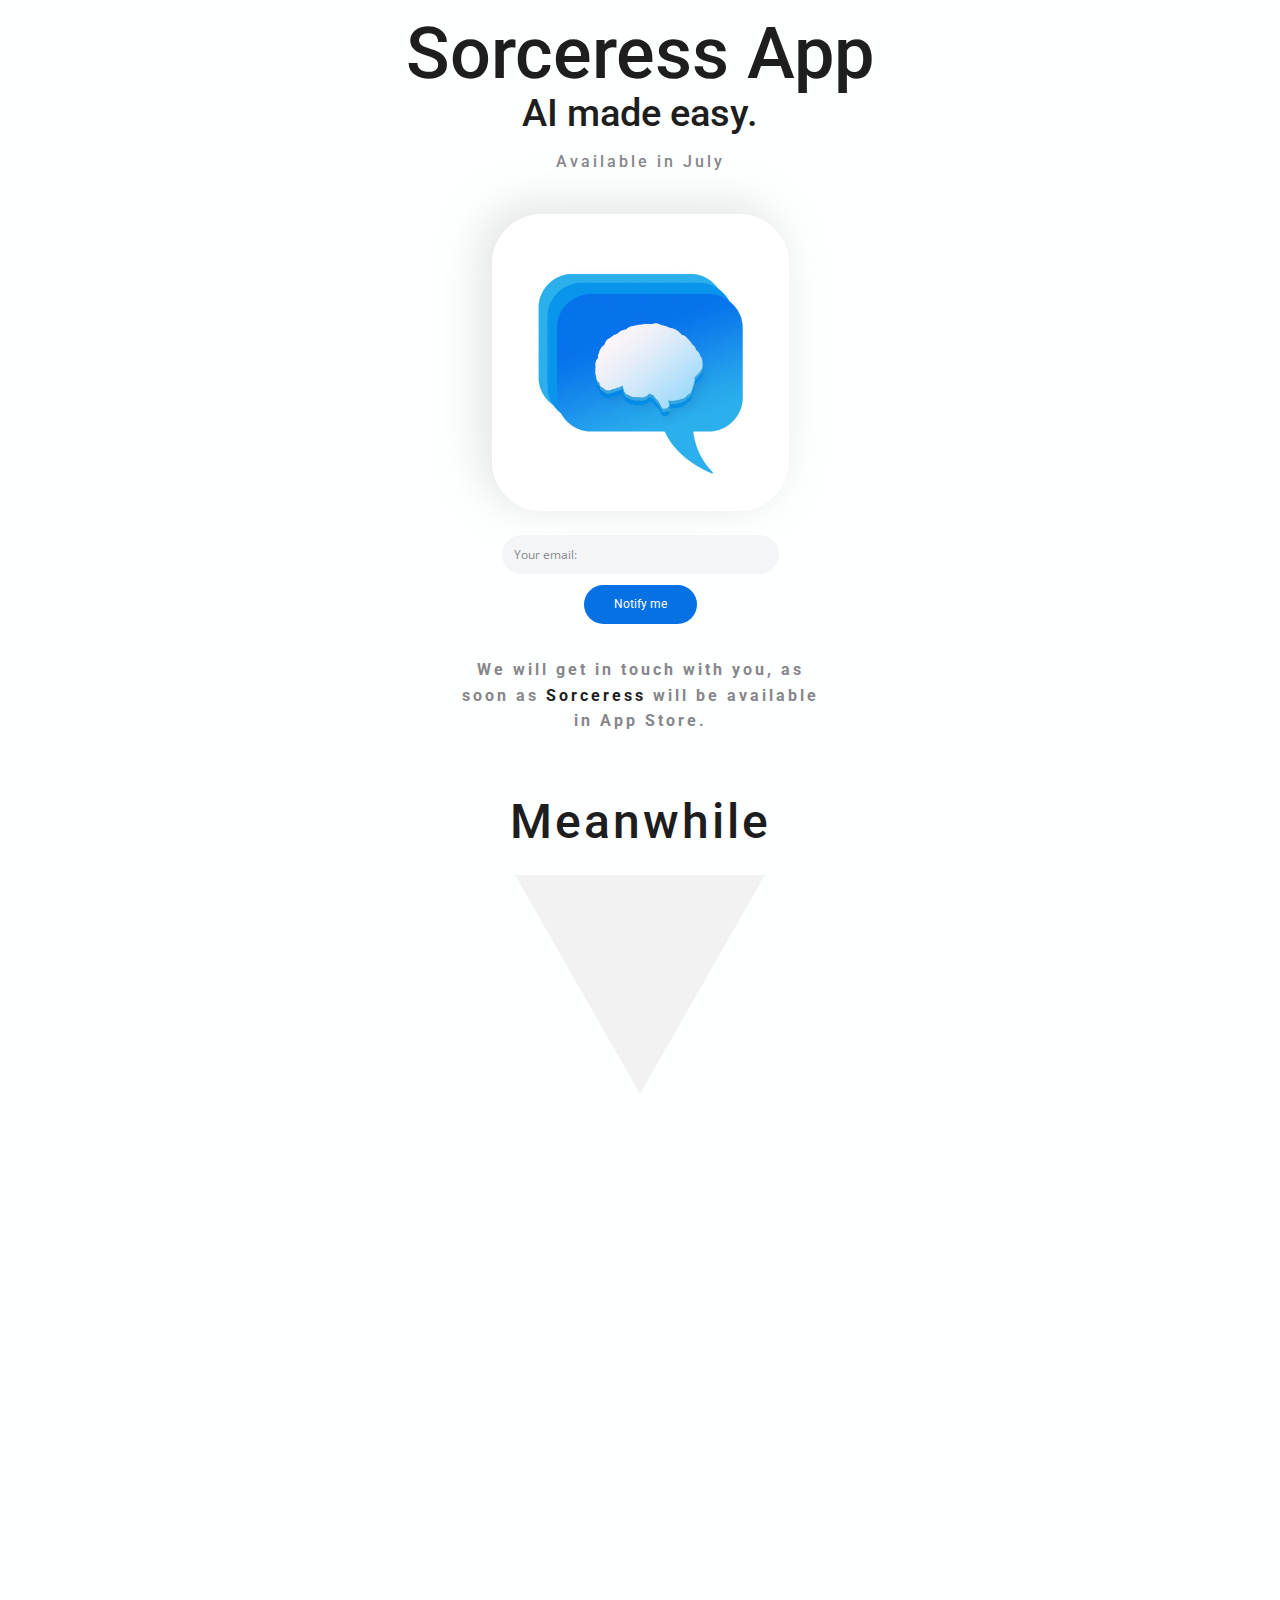
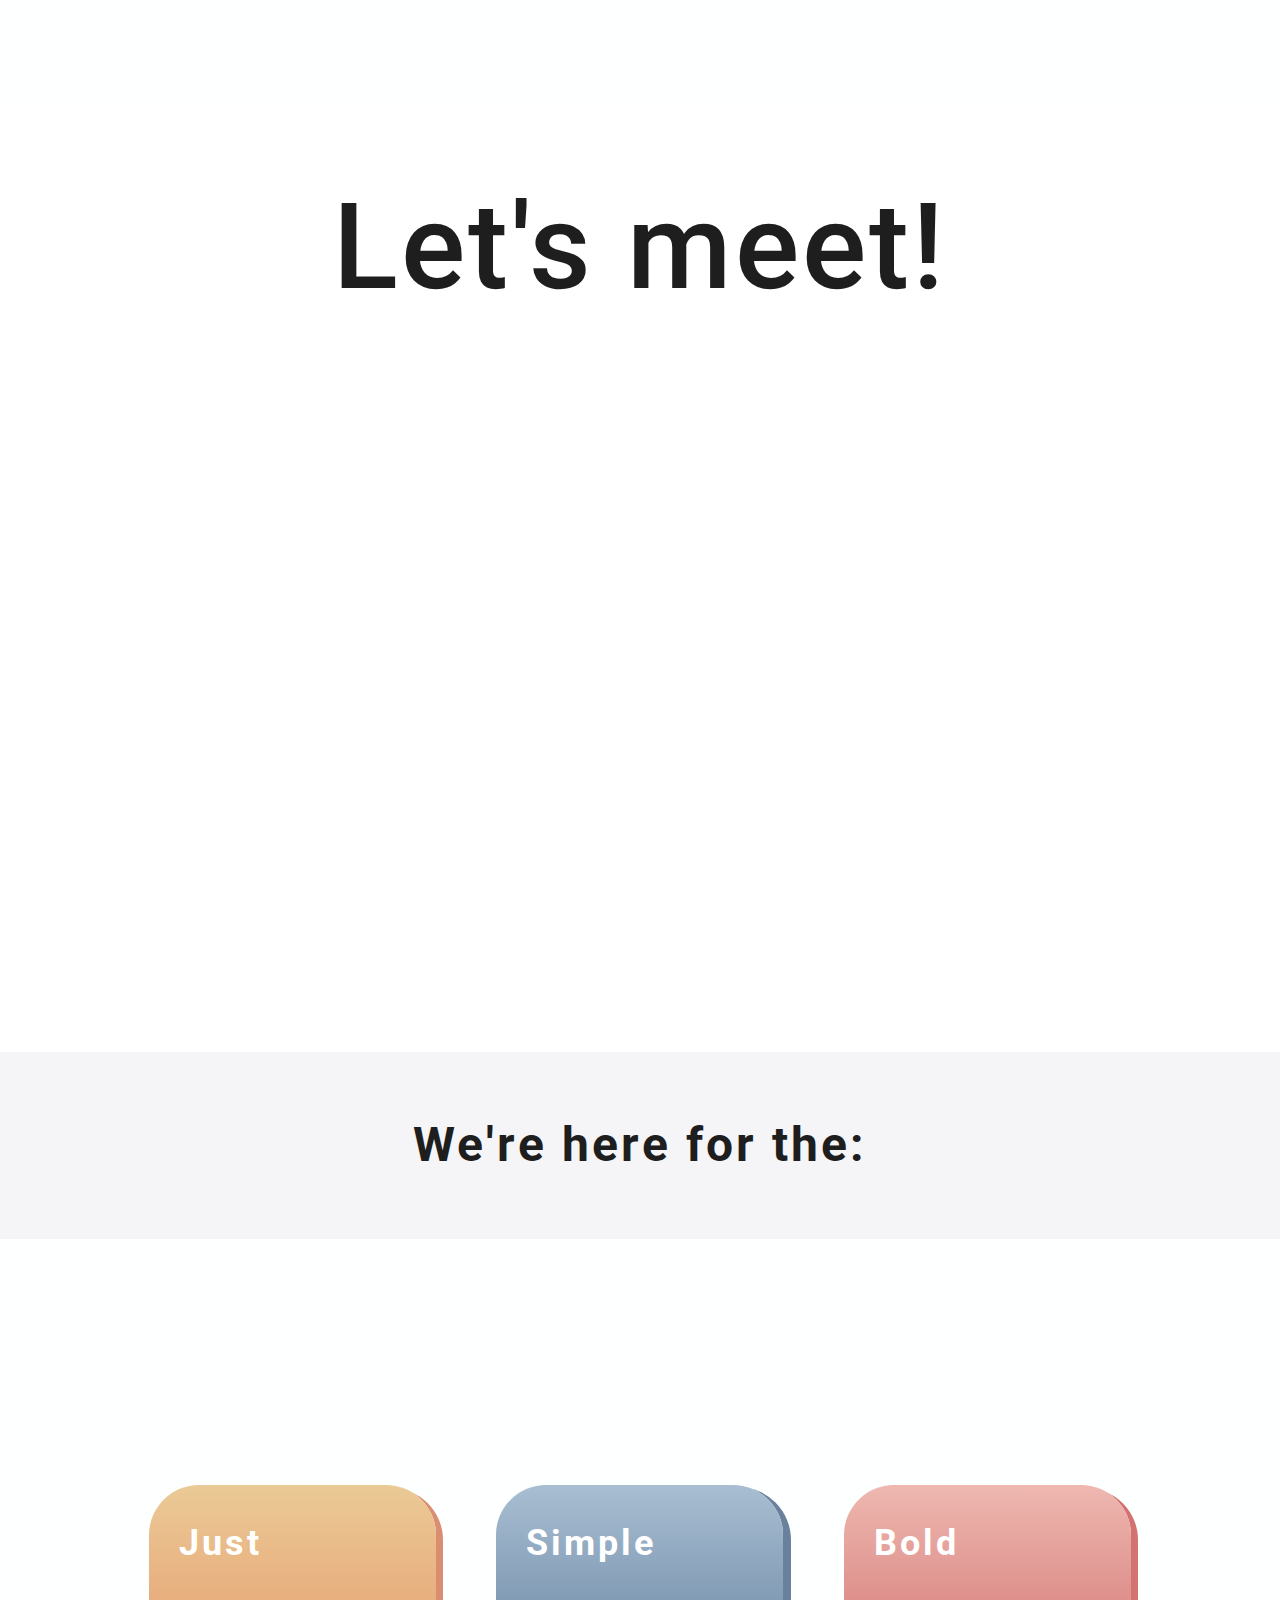
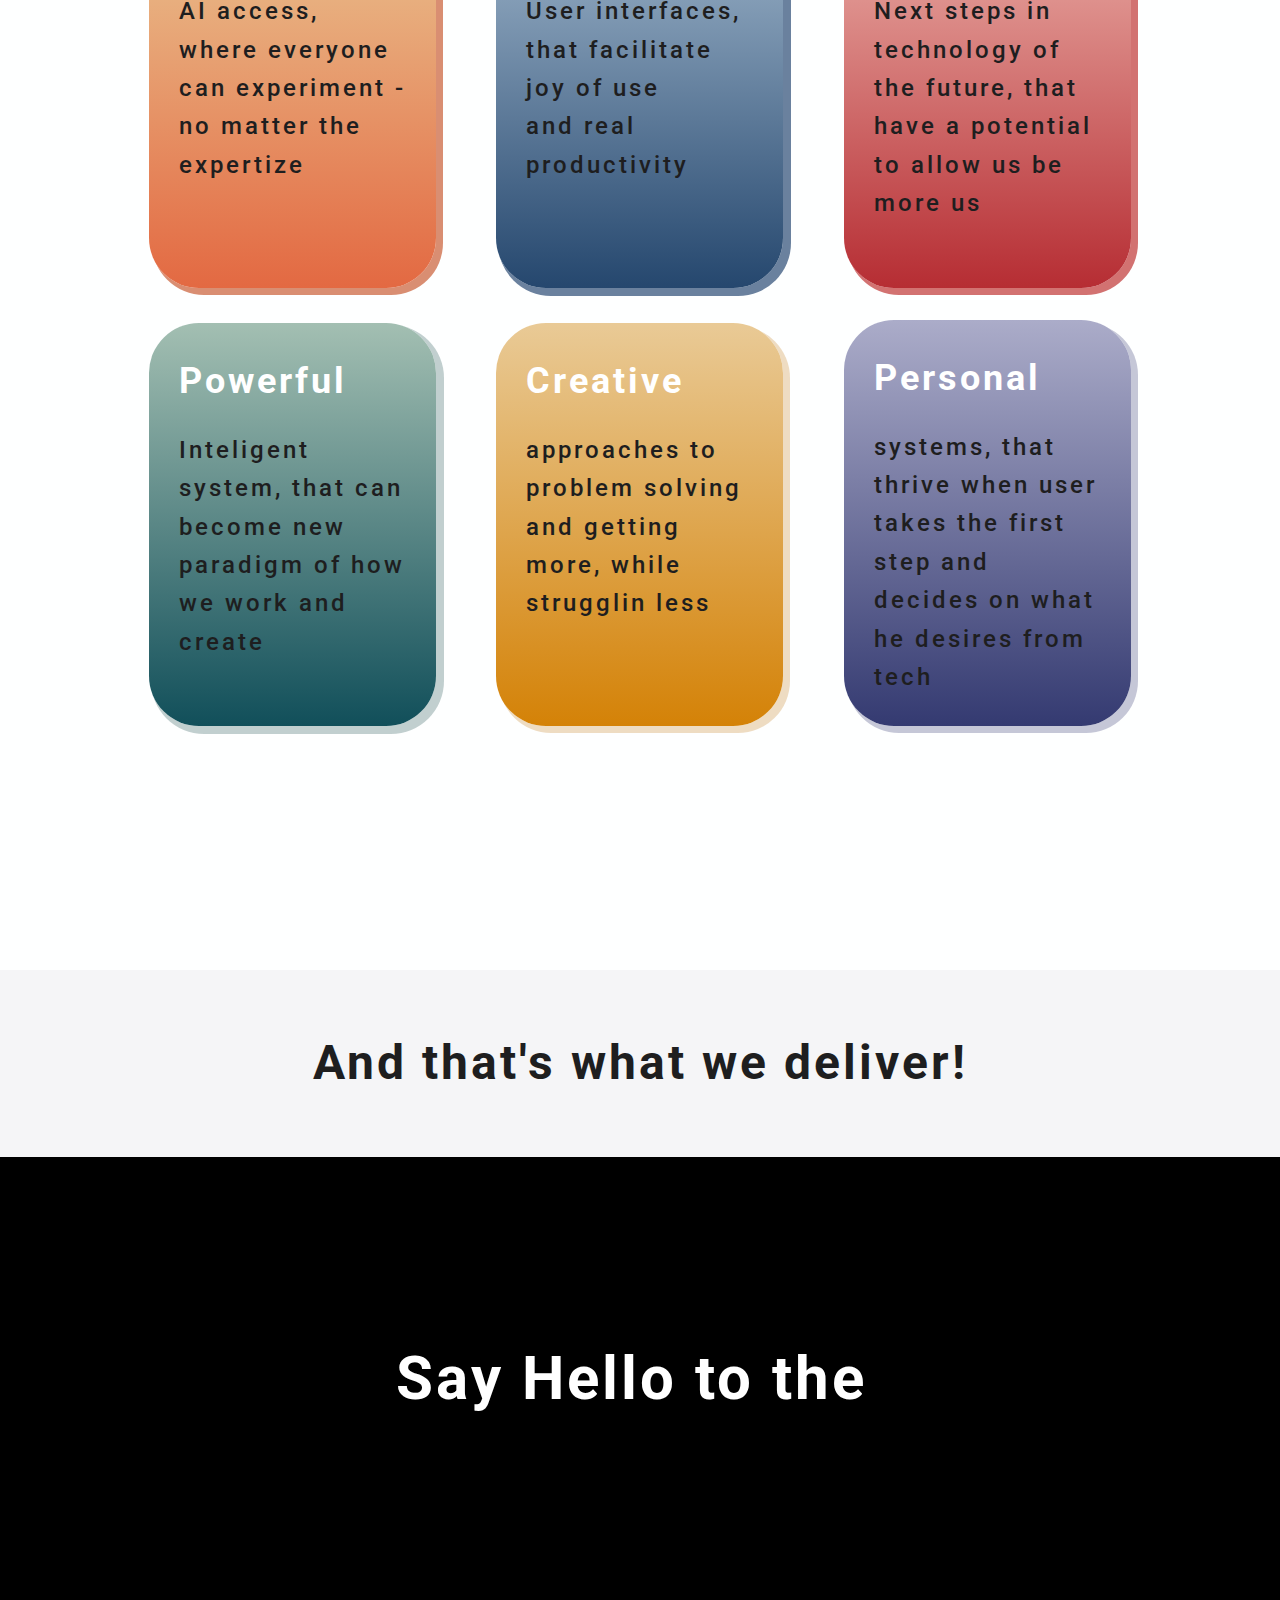
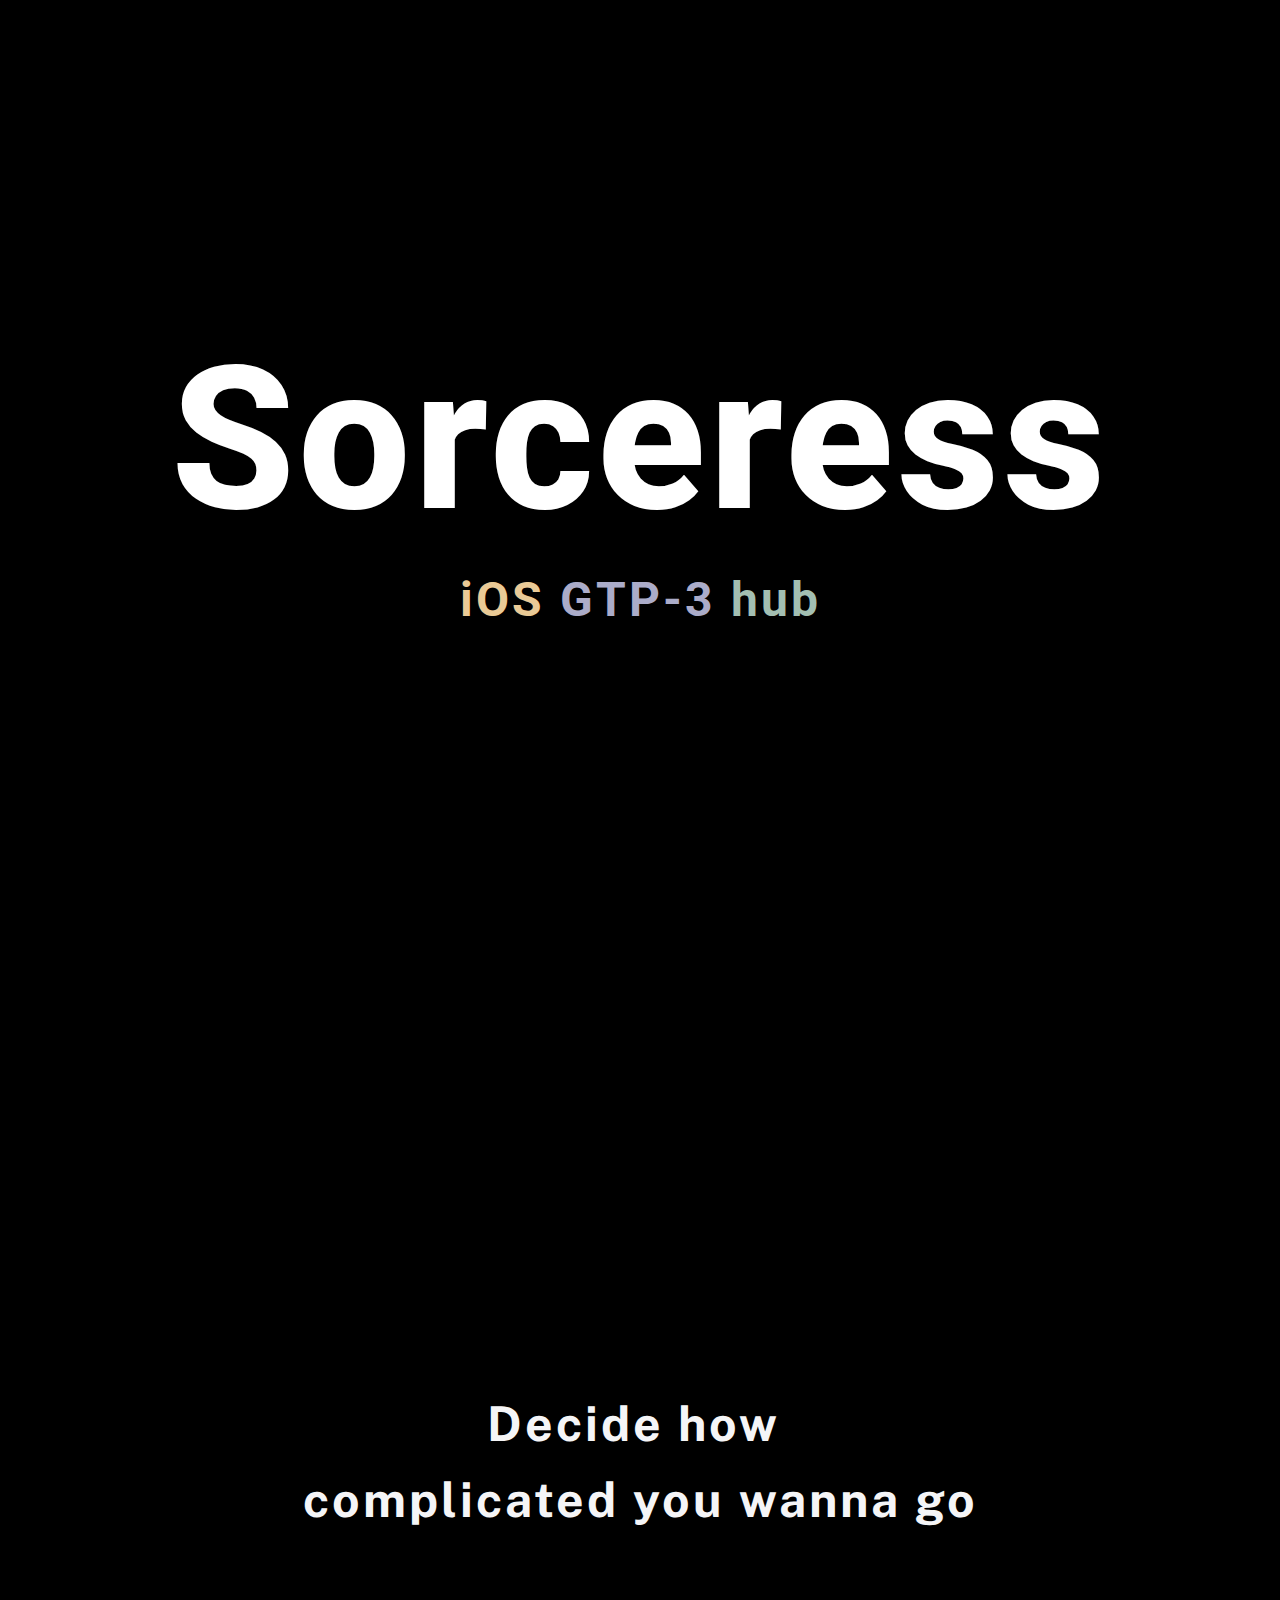
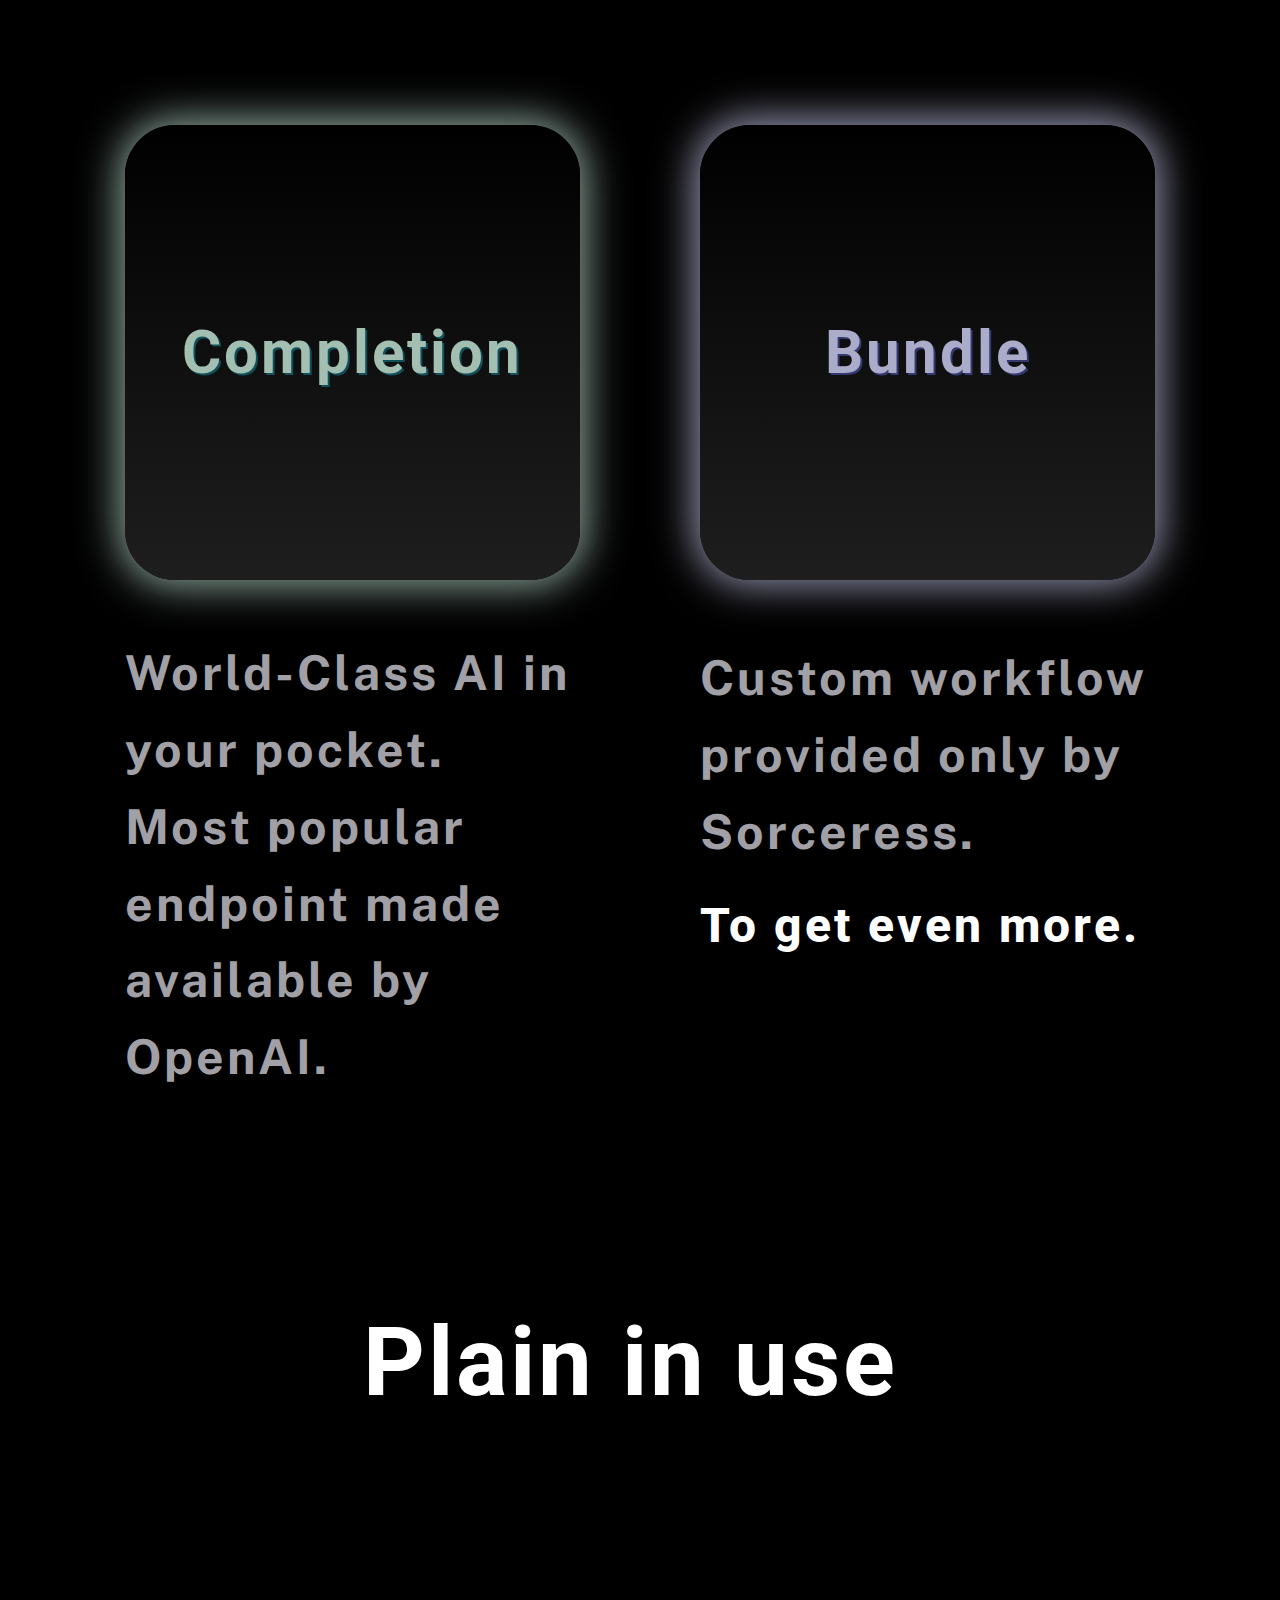
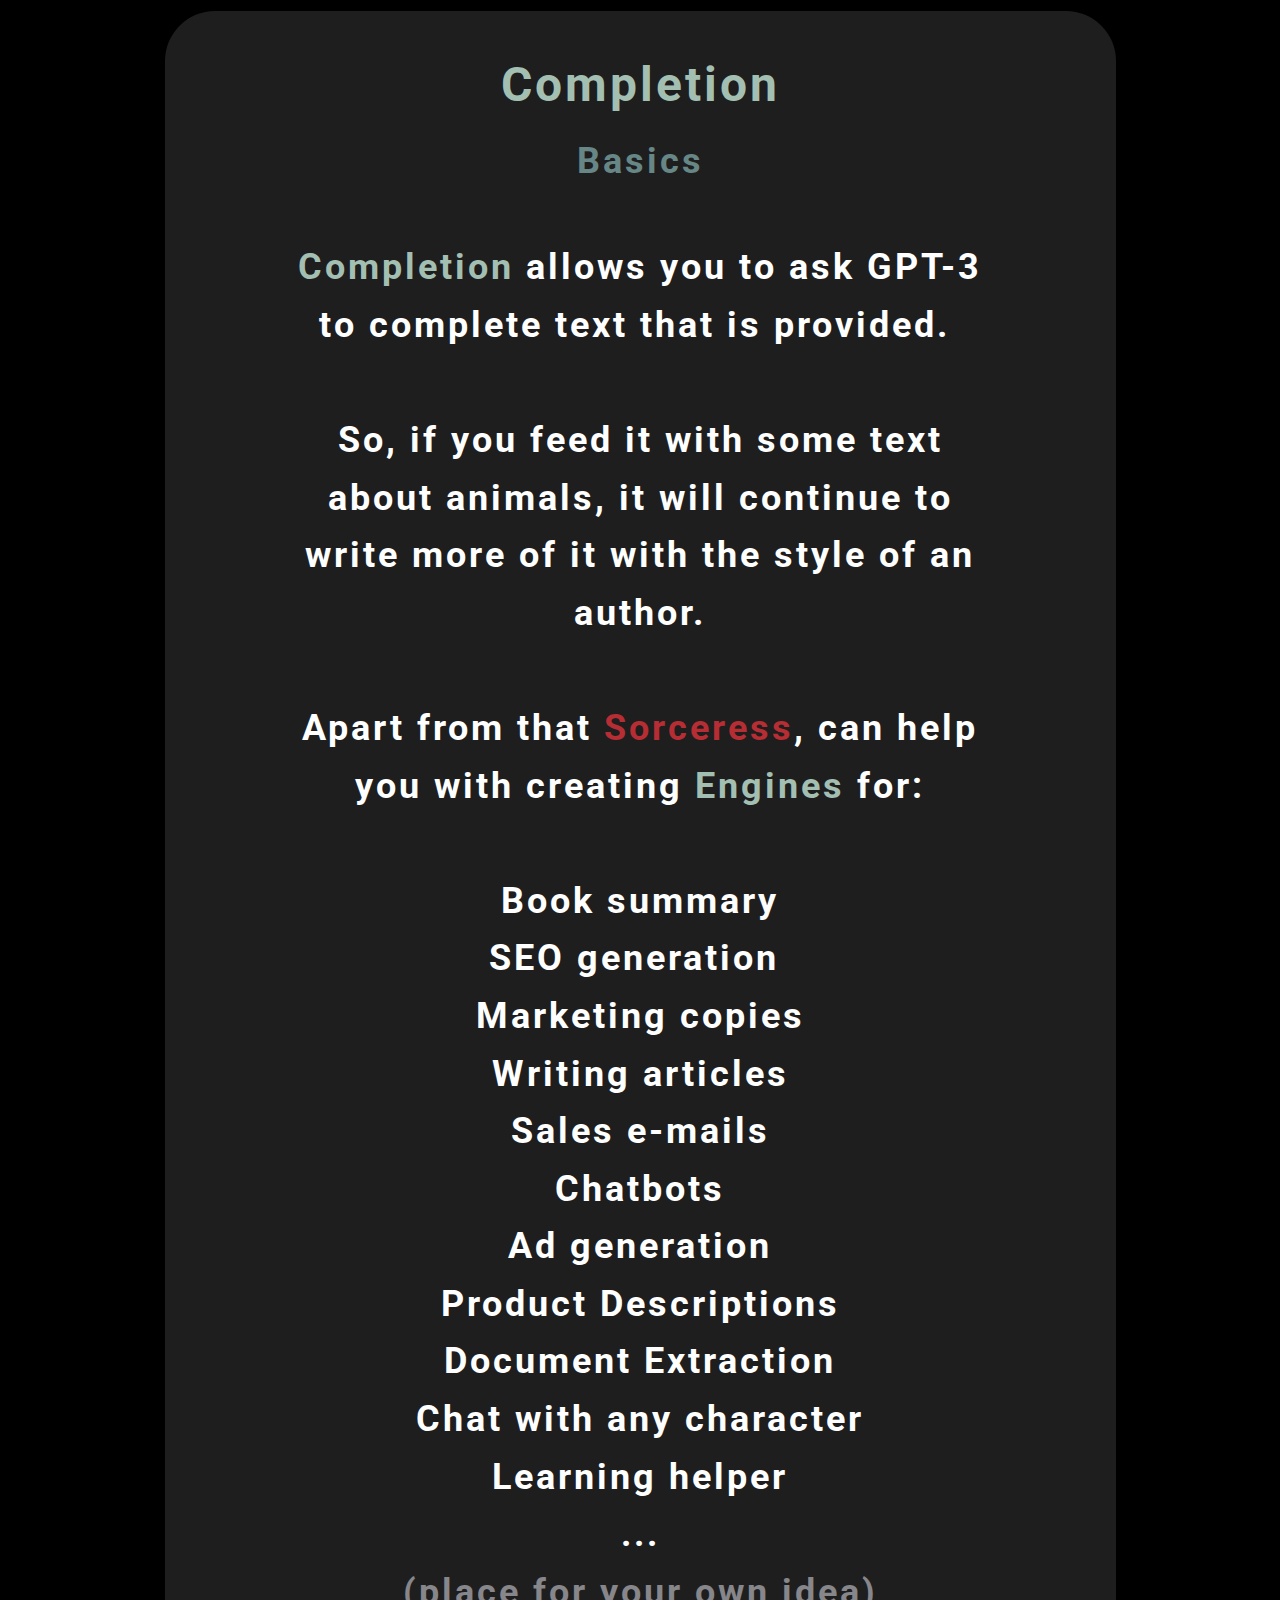
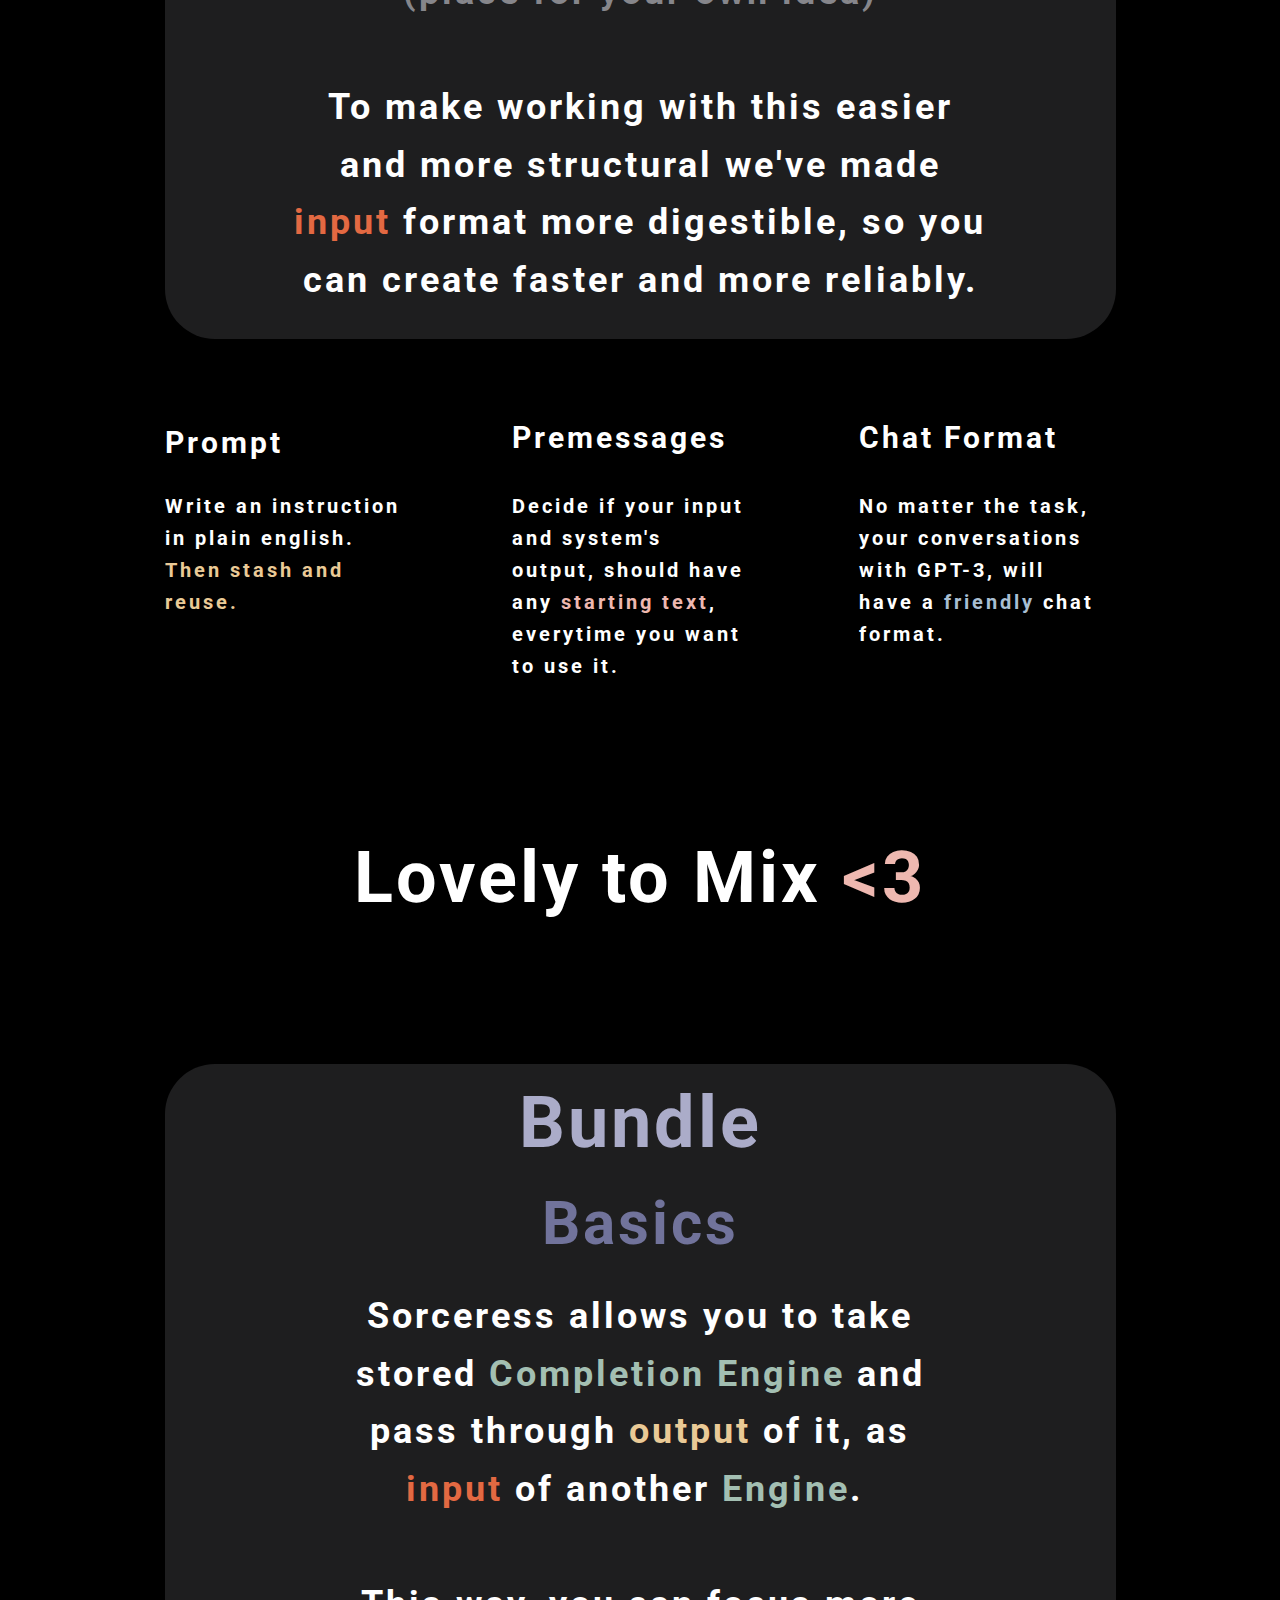
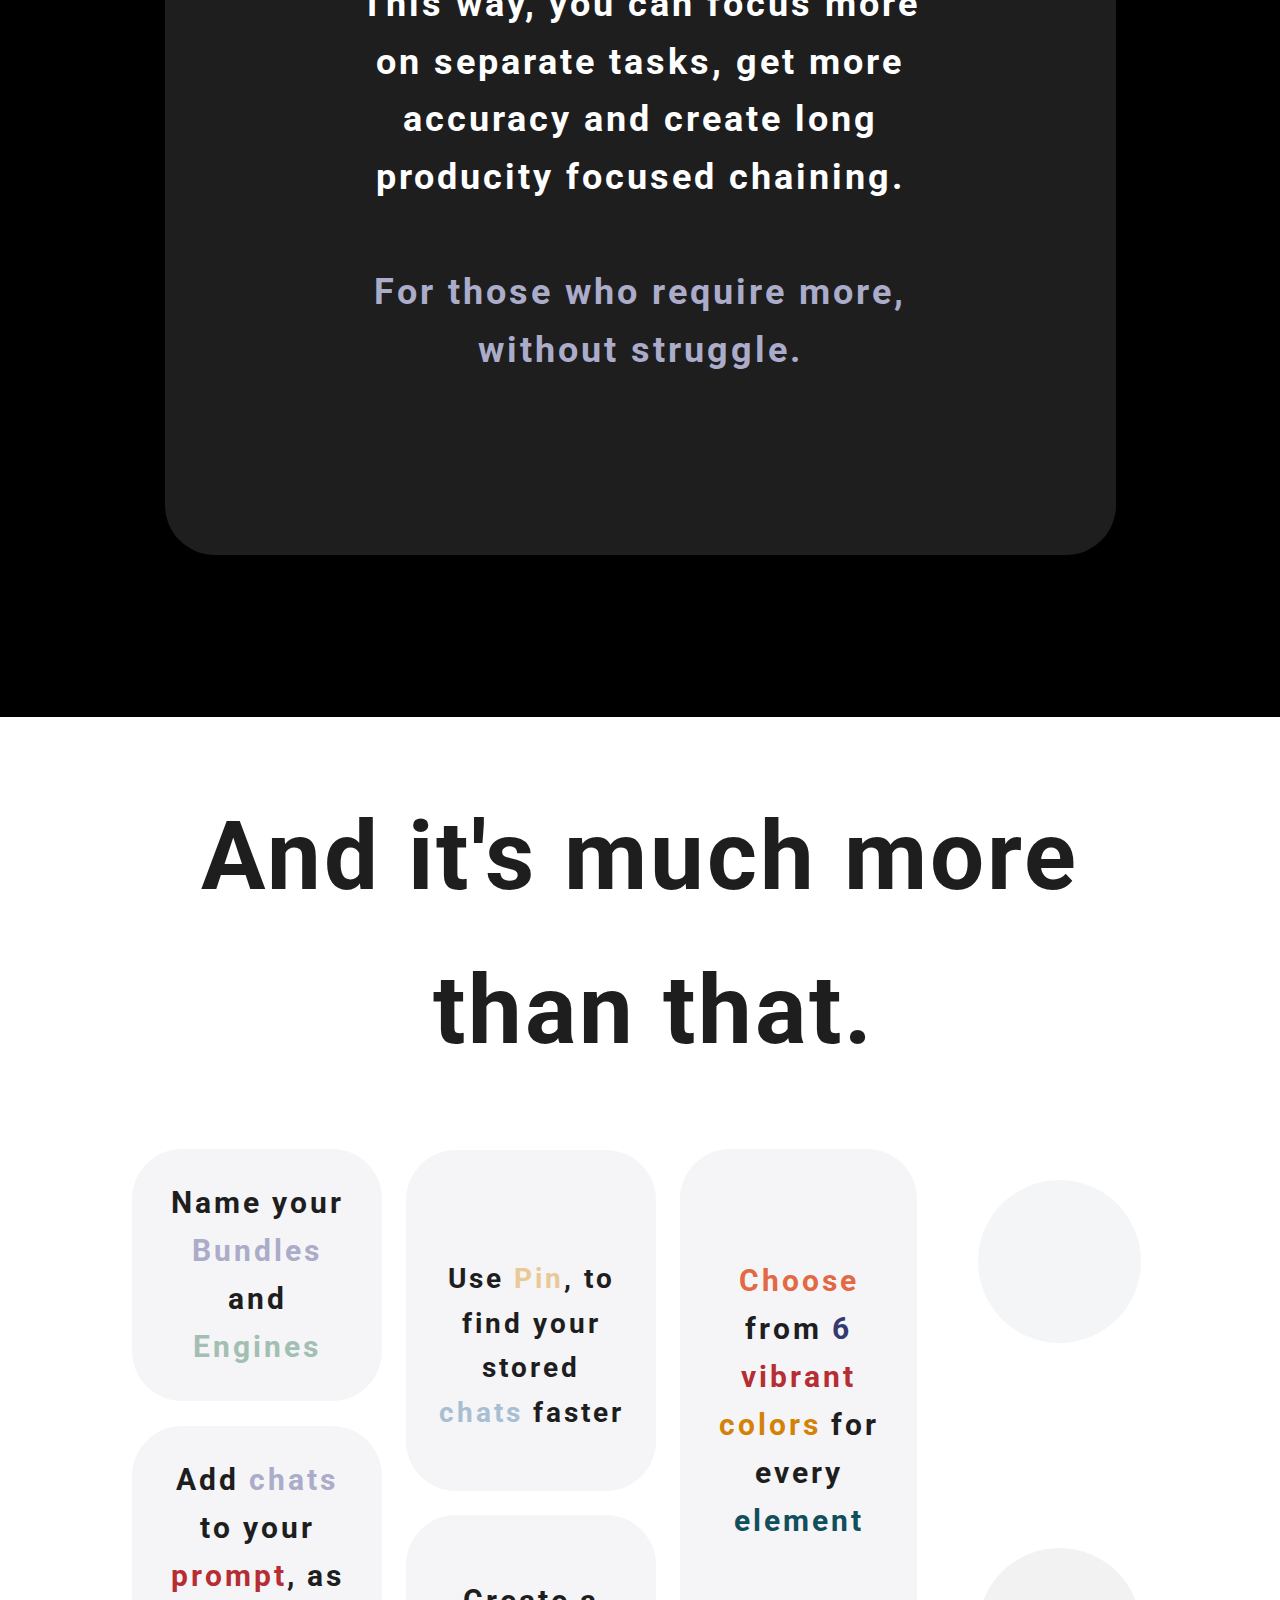
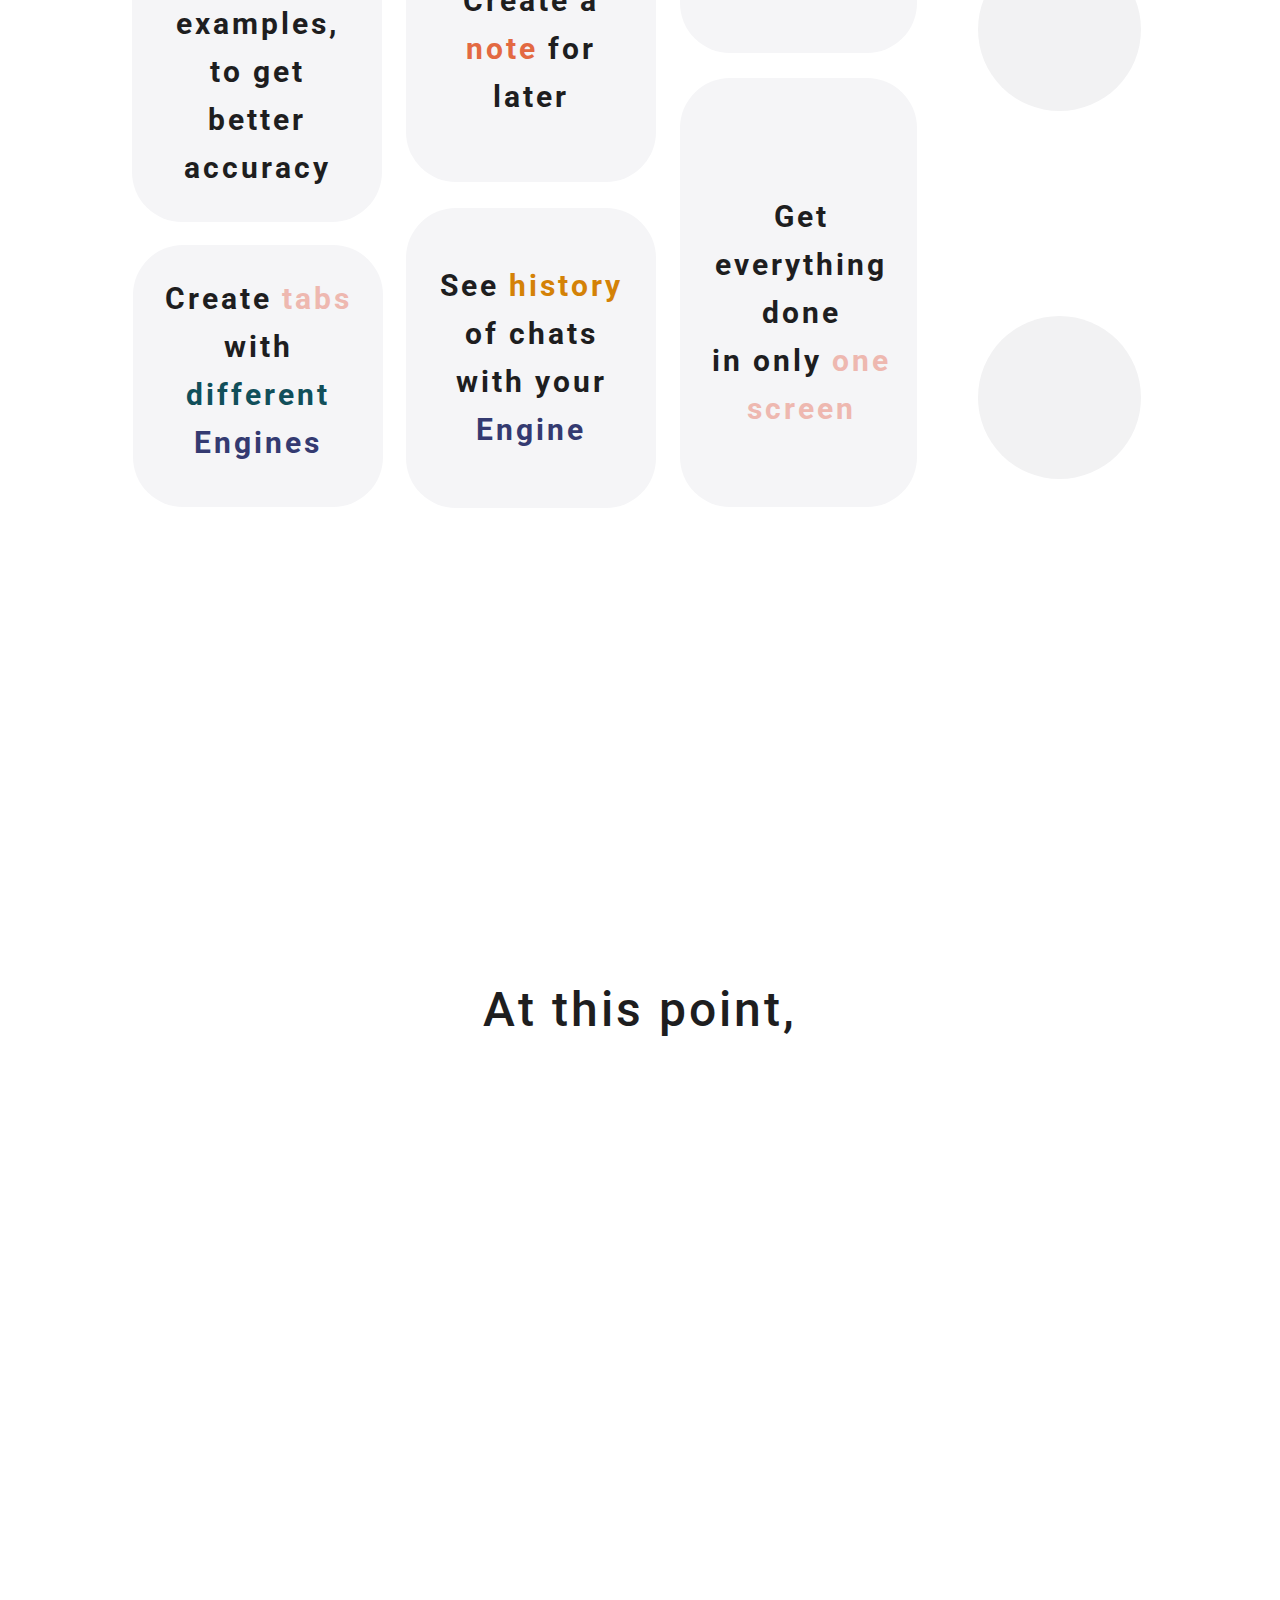
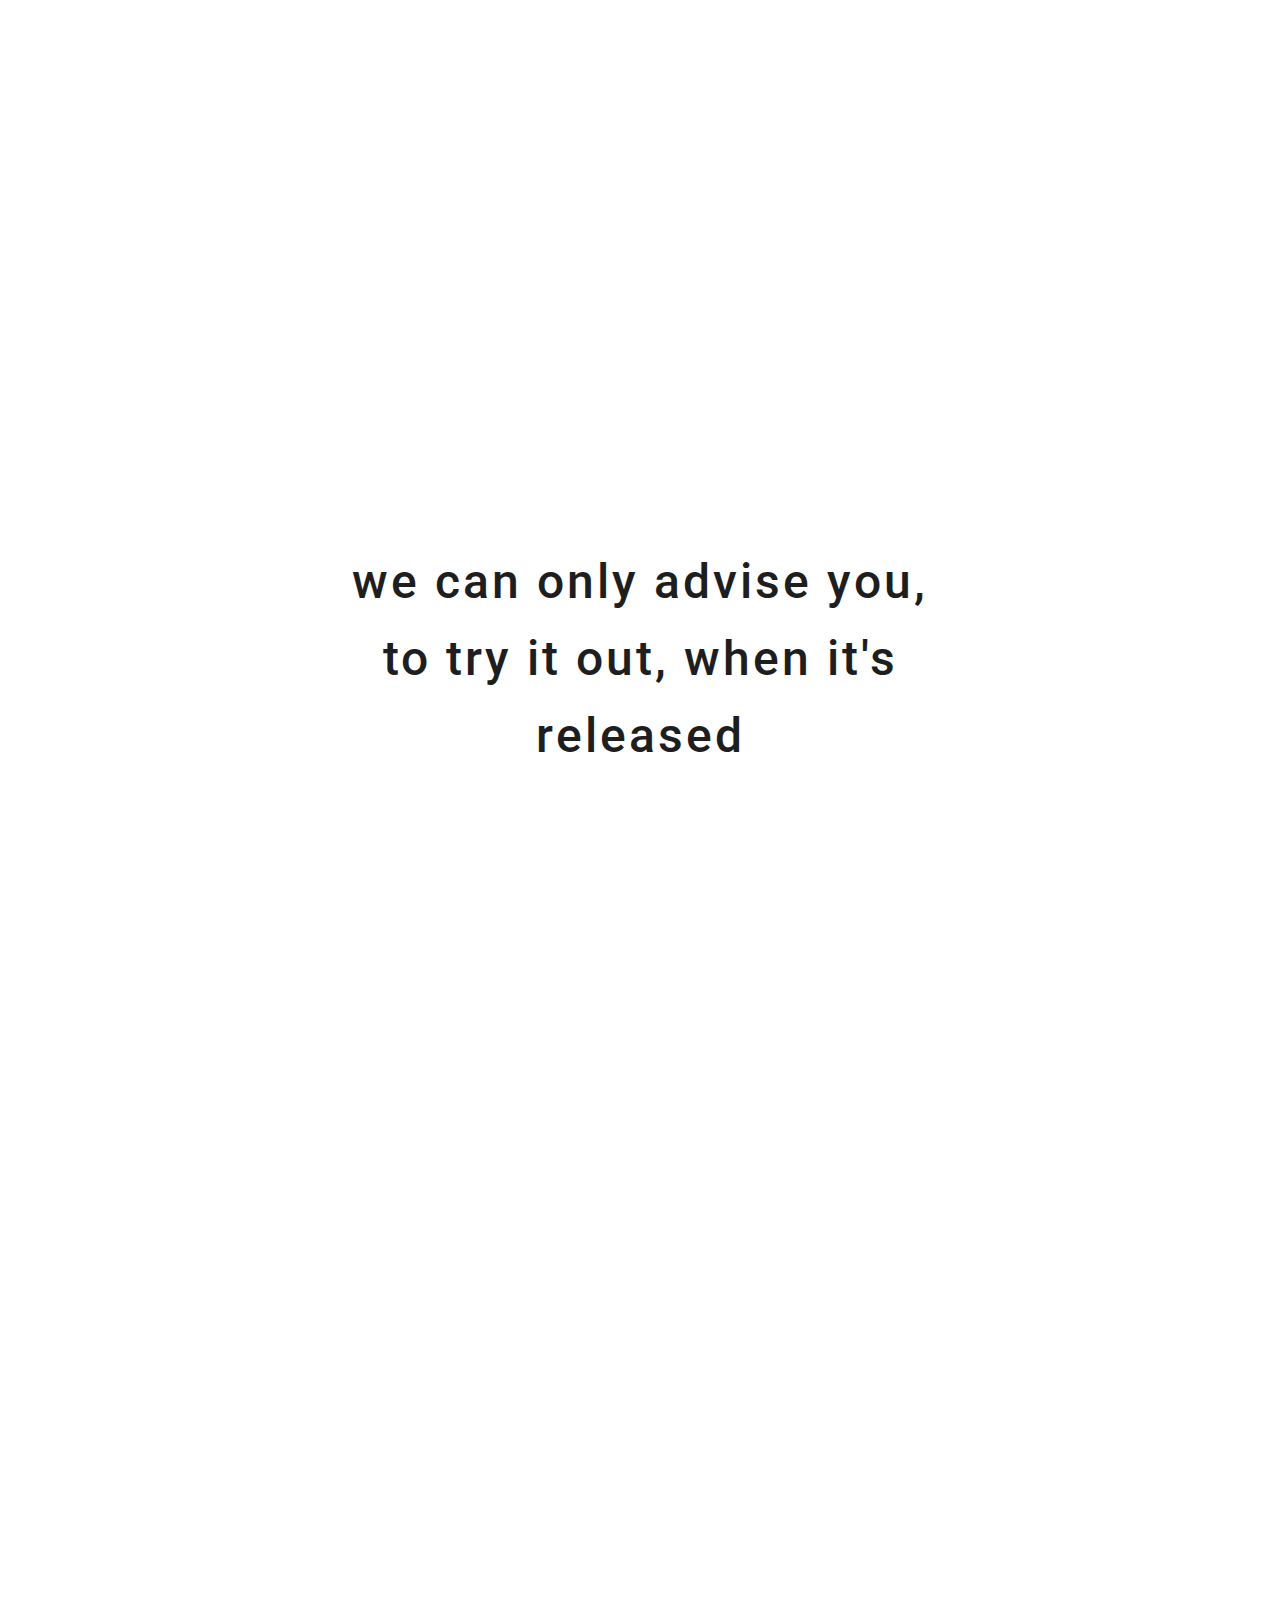
==== commit f02fbd5b: "Add files via upload" ====
--- a/Page-1.html
+++ b/Page-1.html
@@ -362,7 +362,7 @@
           <br>
         </p>
         <div class="u-align-left u-container-style u-custom-color-3 u-expanded-width-lg u-expanded-width-md u-expanded-width-sm u-expanded-width-xs u-group u-radius-50 u-shape-round u-group-1">
-          <div class="u-container-layout u-valign-top-lg u-valign-top-md u-valign-top-xl u-container-layout-1">
+          <div class="u-container-layout u-valign-top u-container-layout-1">
             <p class="u-align-center u-custom-font u-heading-font u-text u-text-custom-color-18 u-text-2">
               <span style="font-size: 4.5rem;">Bundle</span>
               <span class="u-text-custom-color-25">
--- a/Page-1.css
+++ b/Page-1.css
@@ -1117,7 +1117,7 @@
 
 .u-section-9 .u-group-1 {
   width: 951px;
-  min-height: 1027px;
+  min-height: 1091px;
   margin: 129px auto 60px;
 }
 
@@ -1128,7 +1128,8 @@
 .u-section-9 .u-text-2 {
   font-weight: 700;
   font-size: 3.75rem;
-  width: 283px;
+  width: 456px;
+  line-height: 0.8;
   margin: 0 auto;
 }
 
@@ -1158,7 +1159,6 @@
 
   .u-section-9 .u-text-2 {
     width: 275px;
-    line-height: 1.6;
   }
 
   .u-section-9 .u-text-3 {
@@ -1203,7 +1203,6 @@
 
   .u-section-9 .u-text-2 {
     width: 290px;
-    line-height: 0.8;
     margin-top: 42px;
     margin-left: auto;
     margin-right: auto;
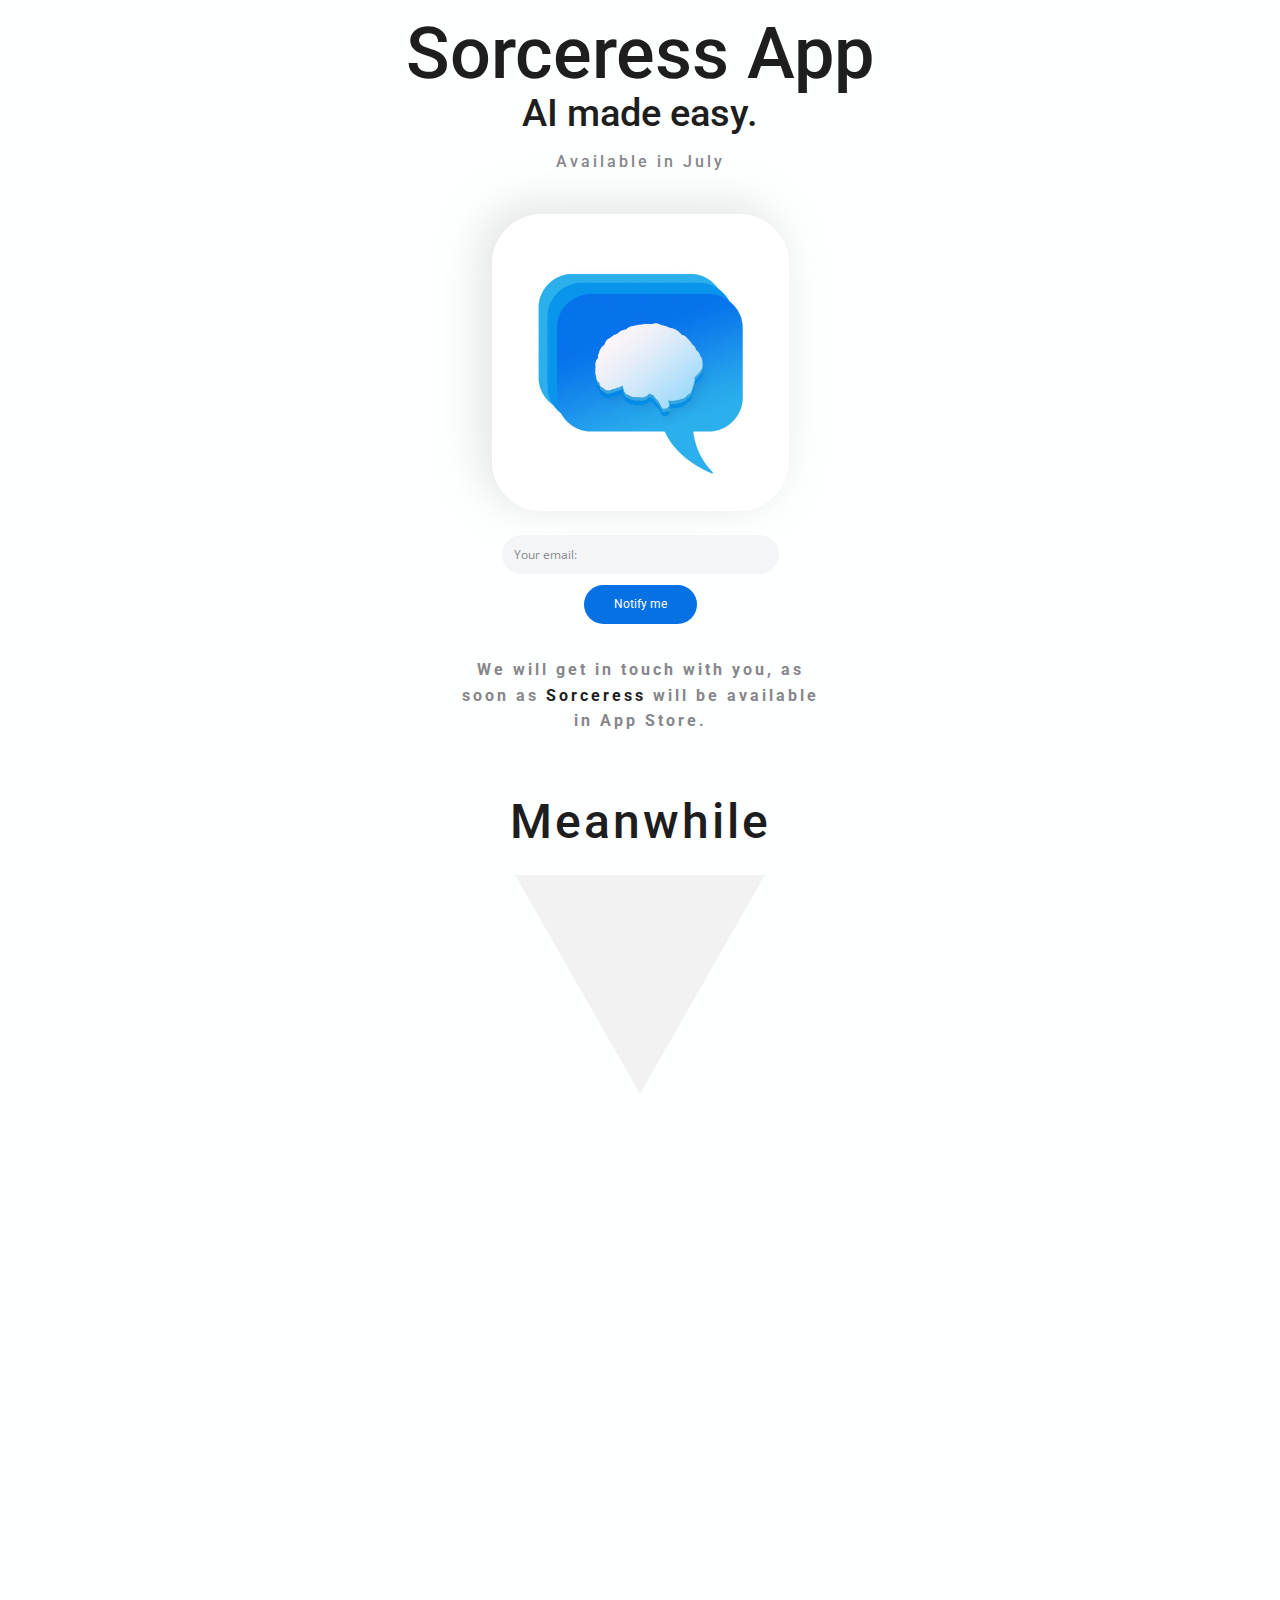
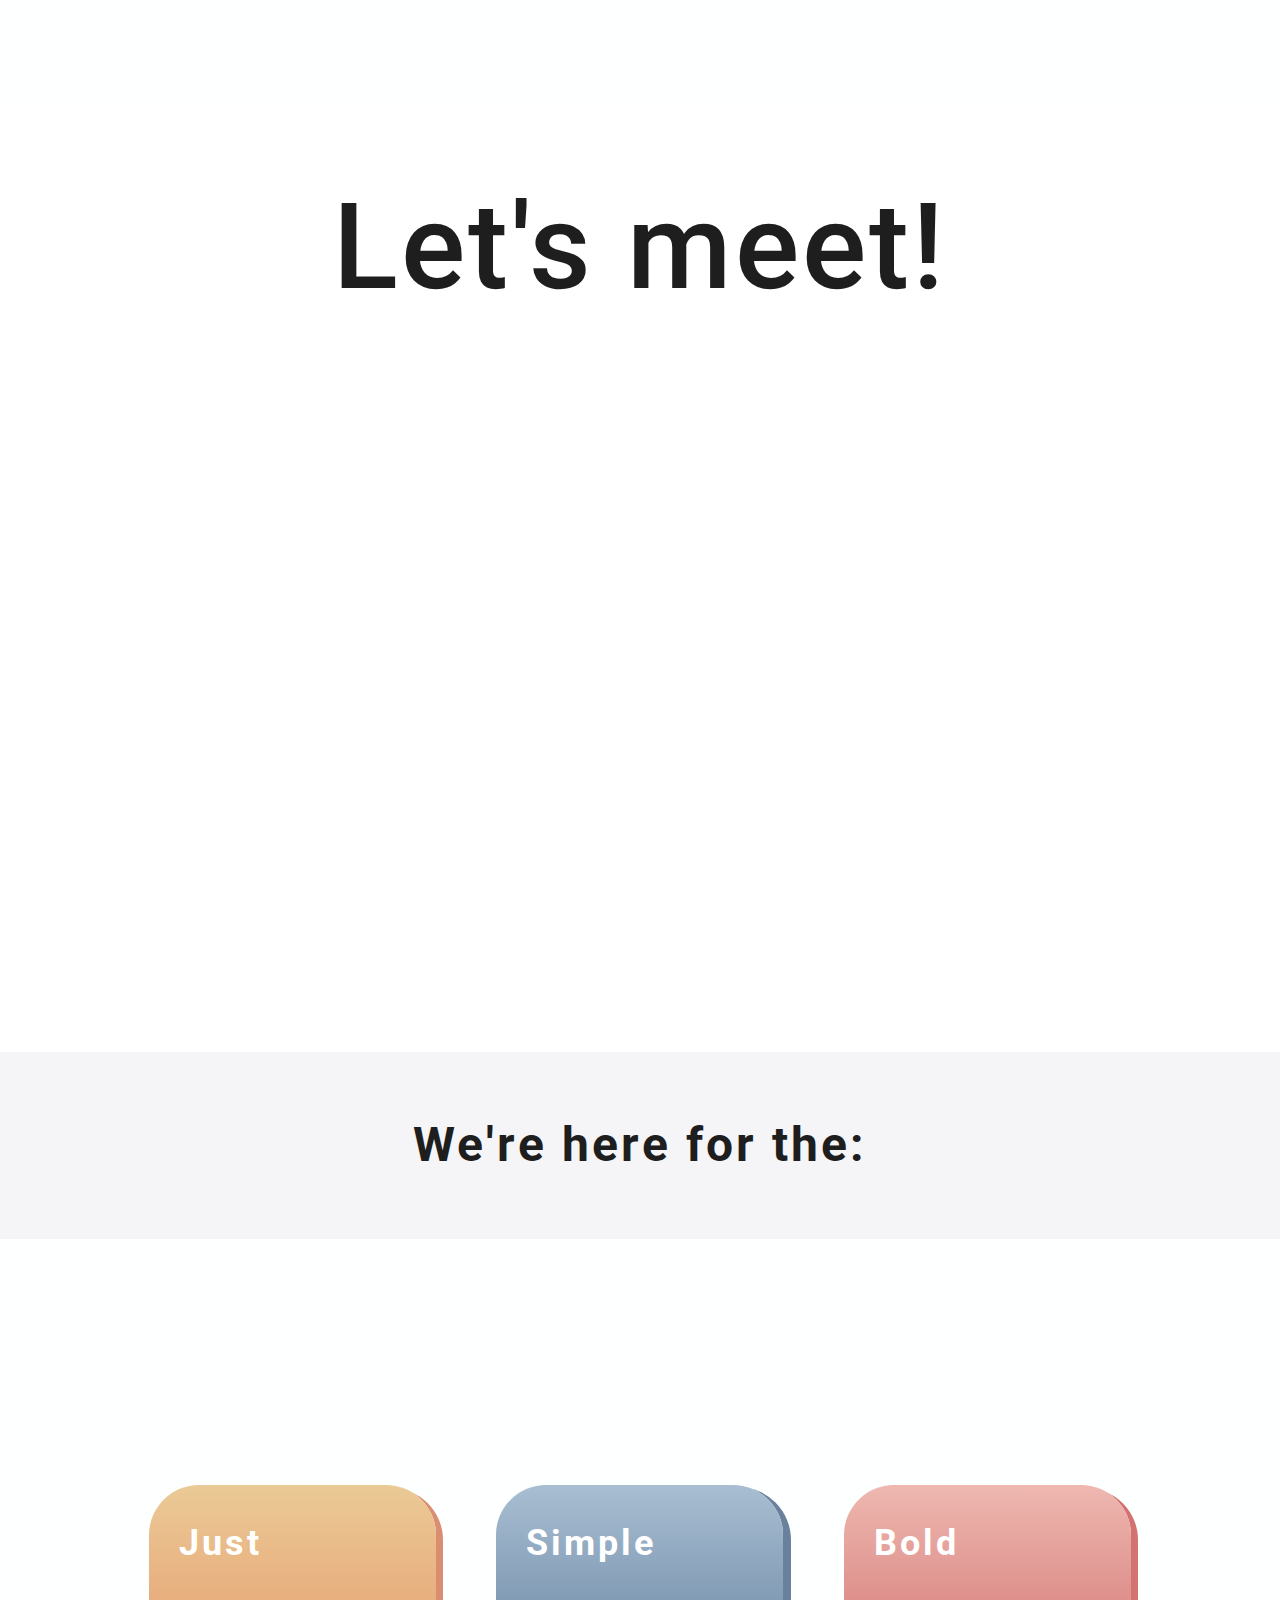
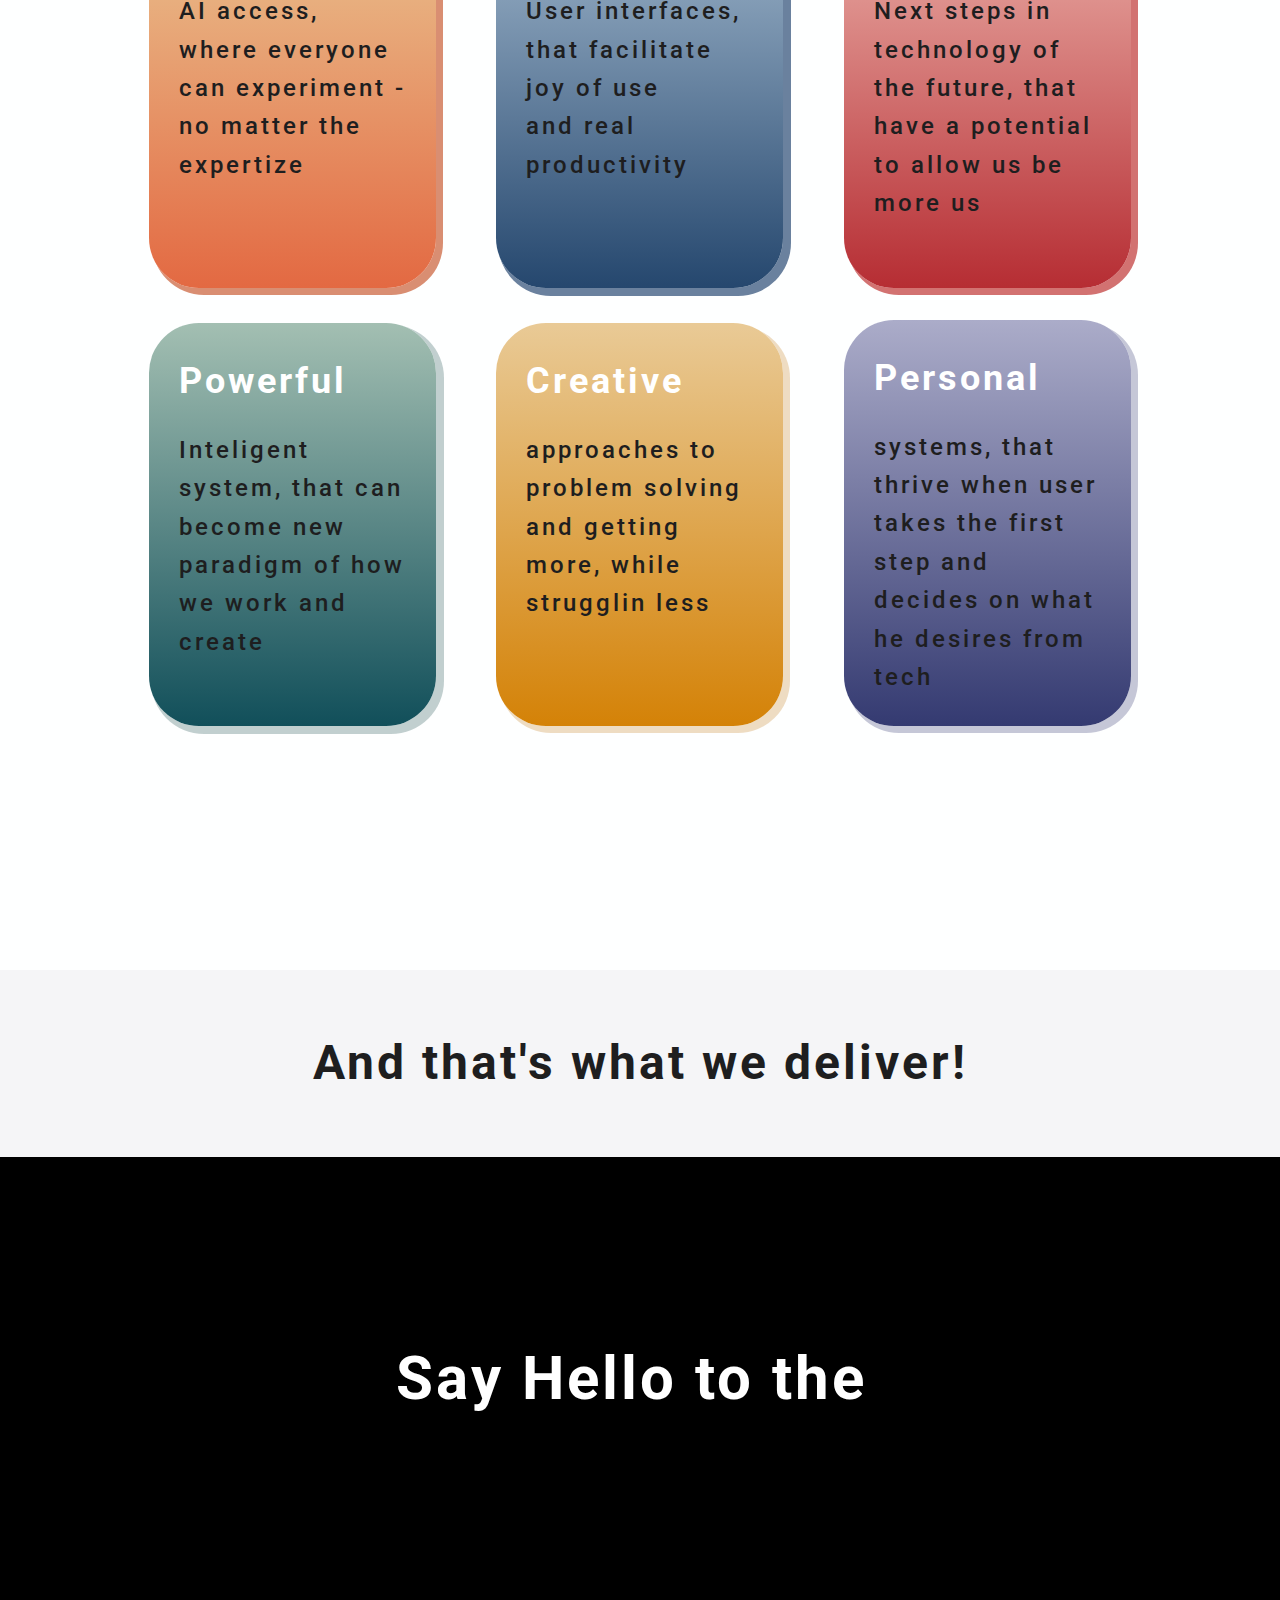
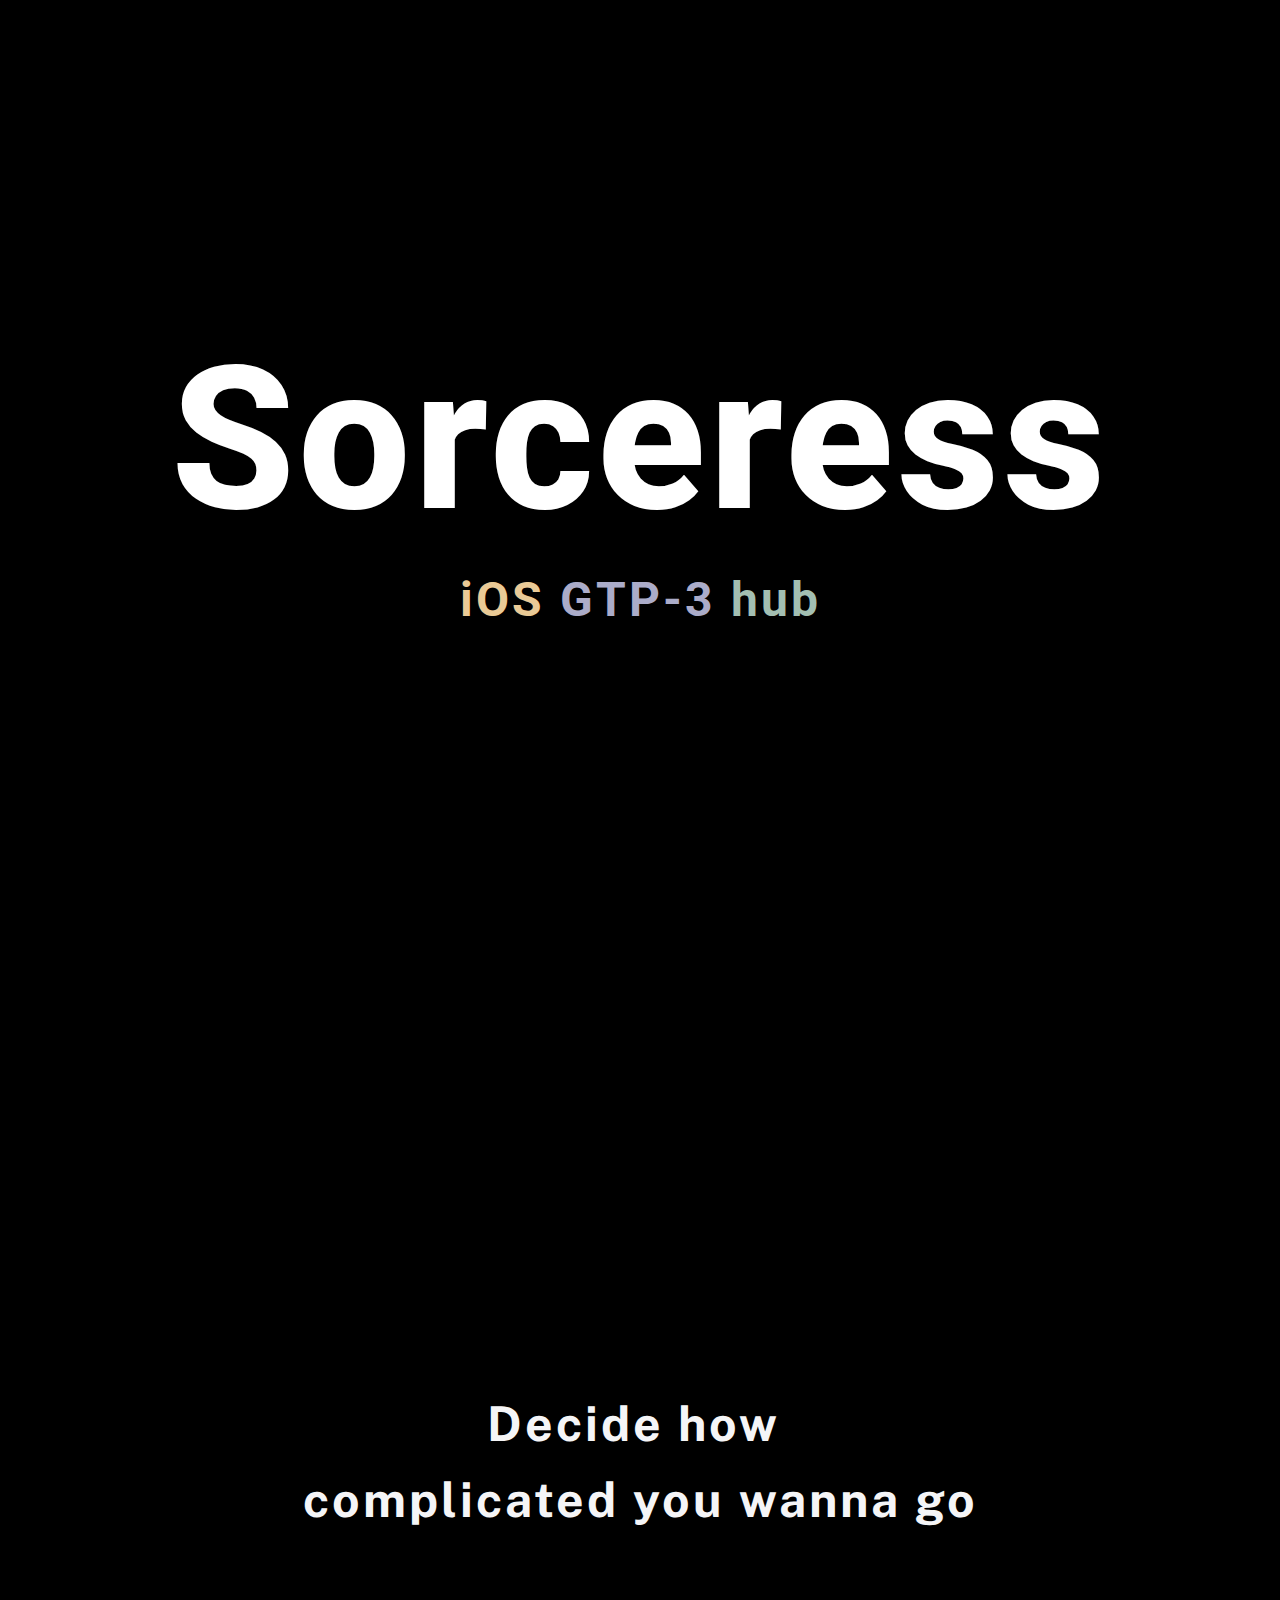
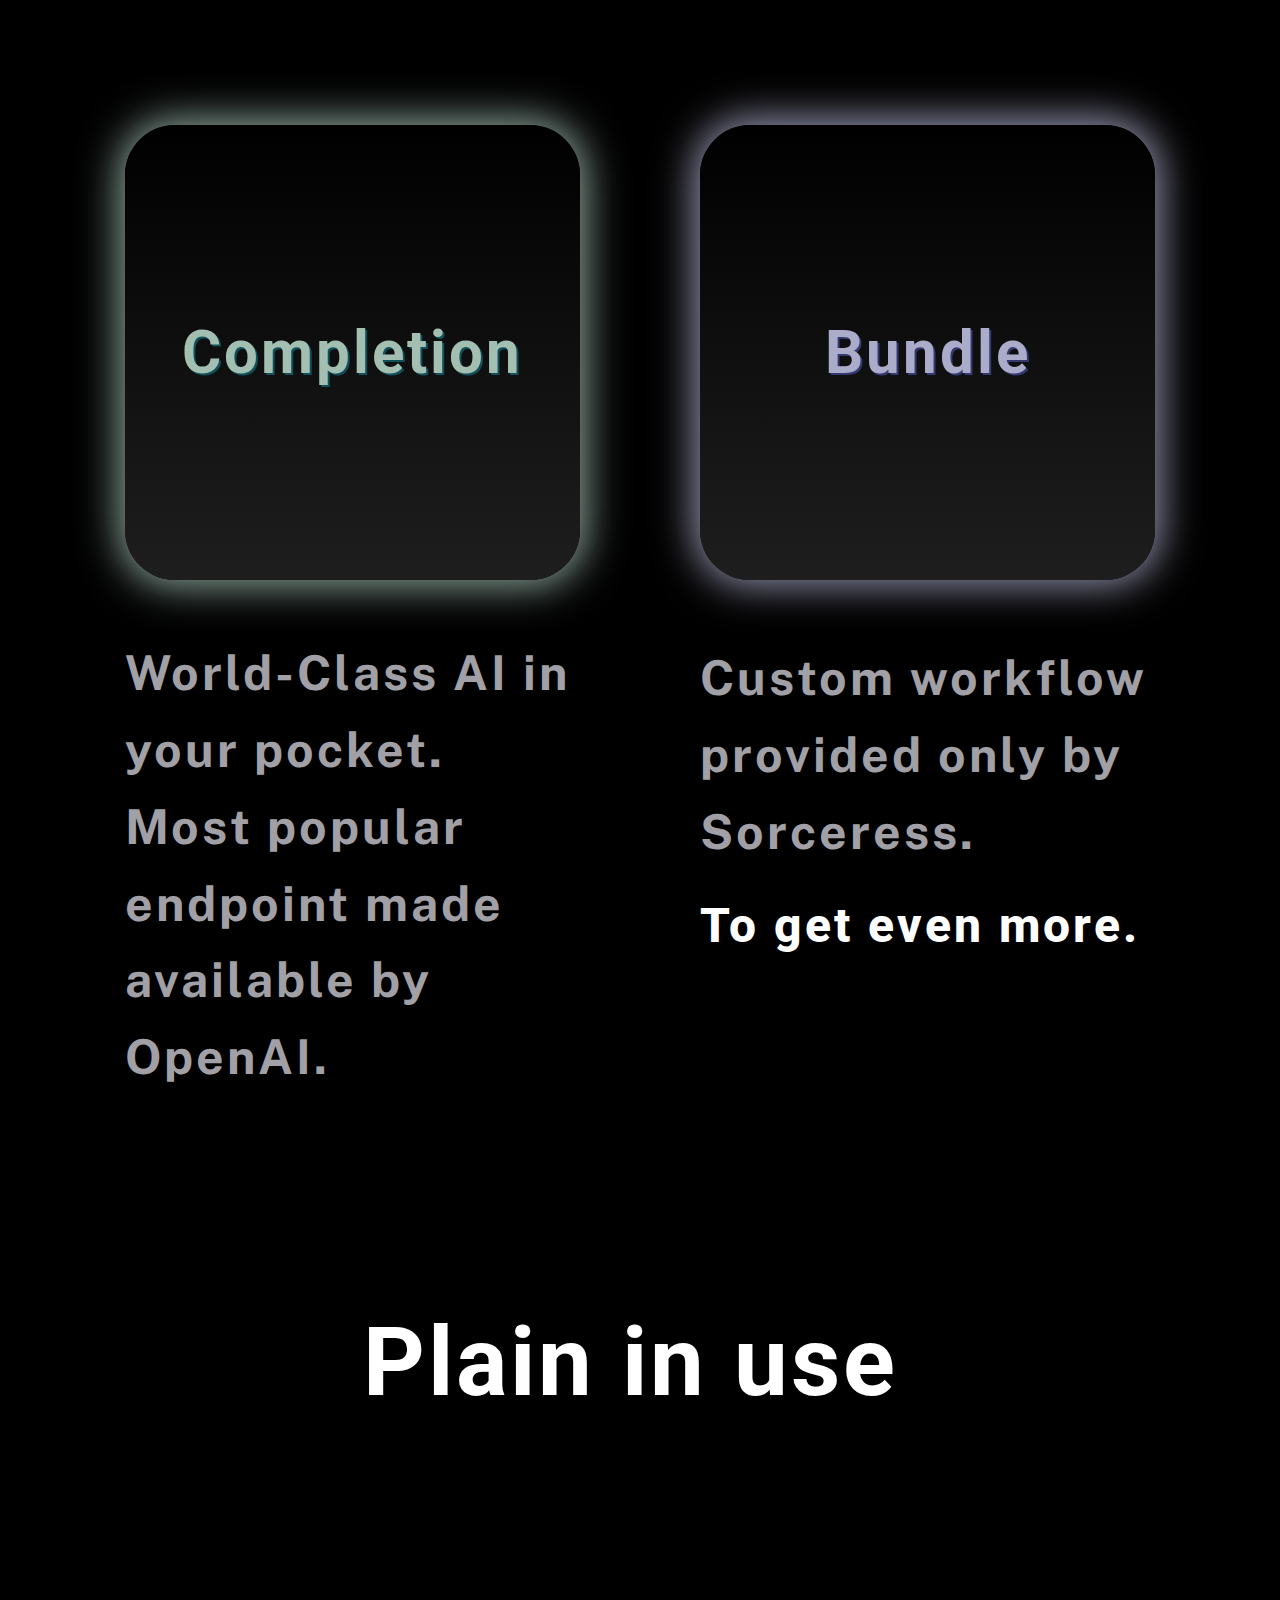
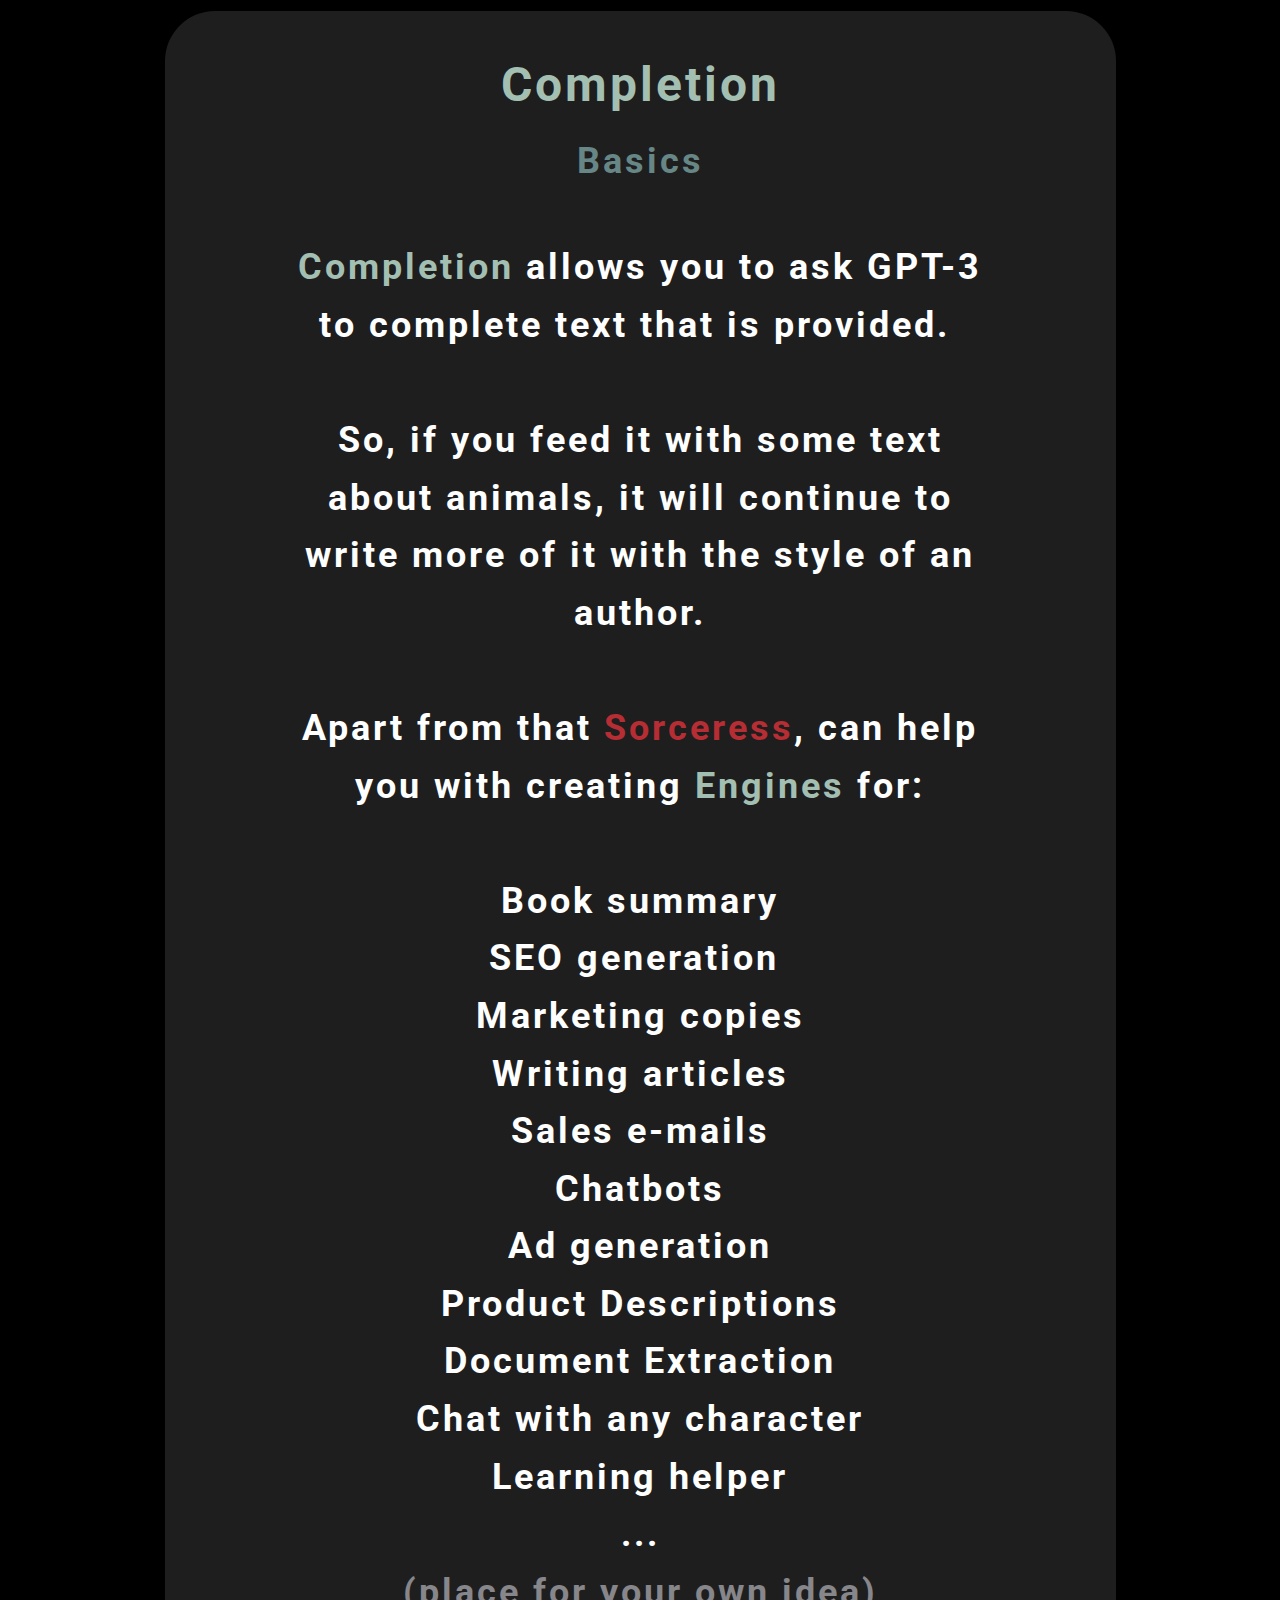
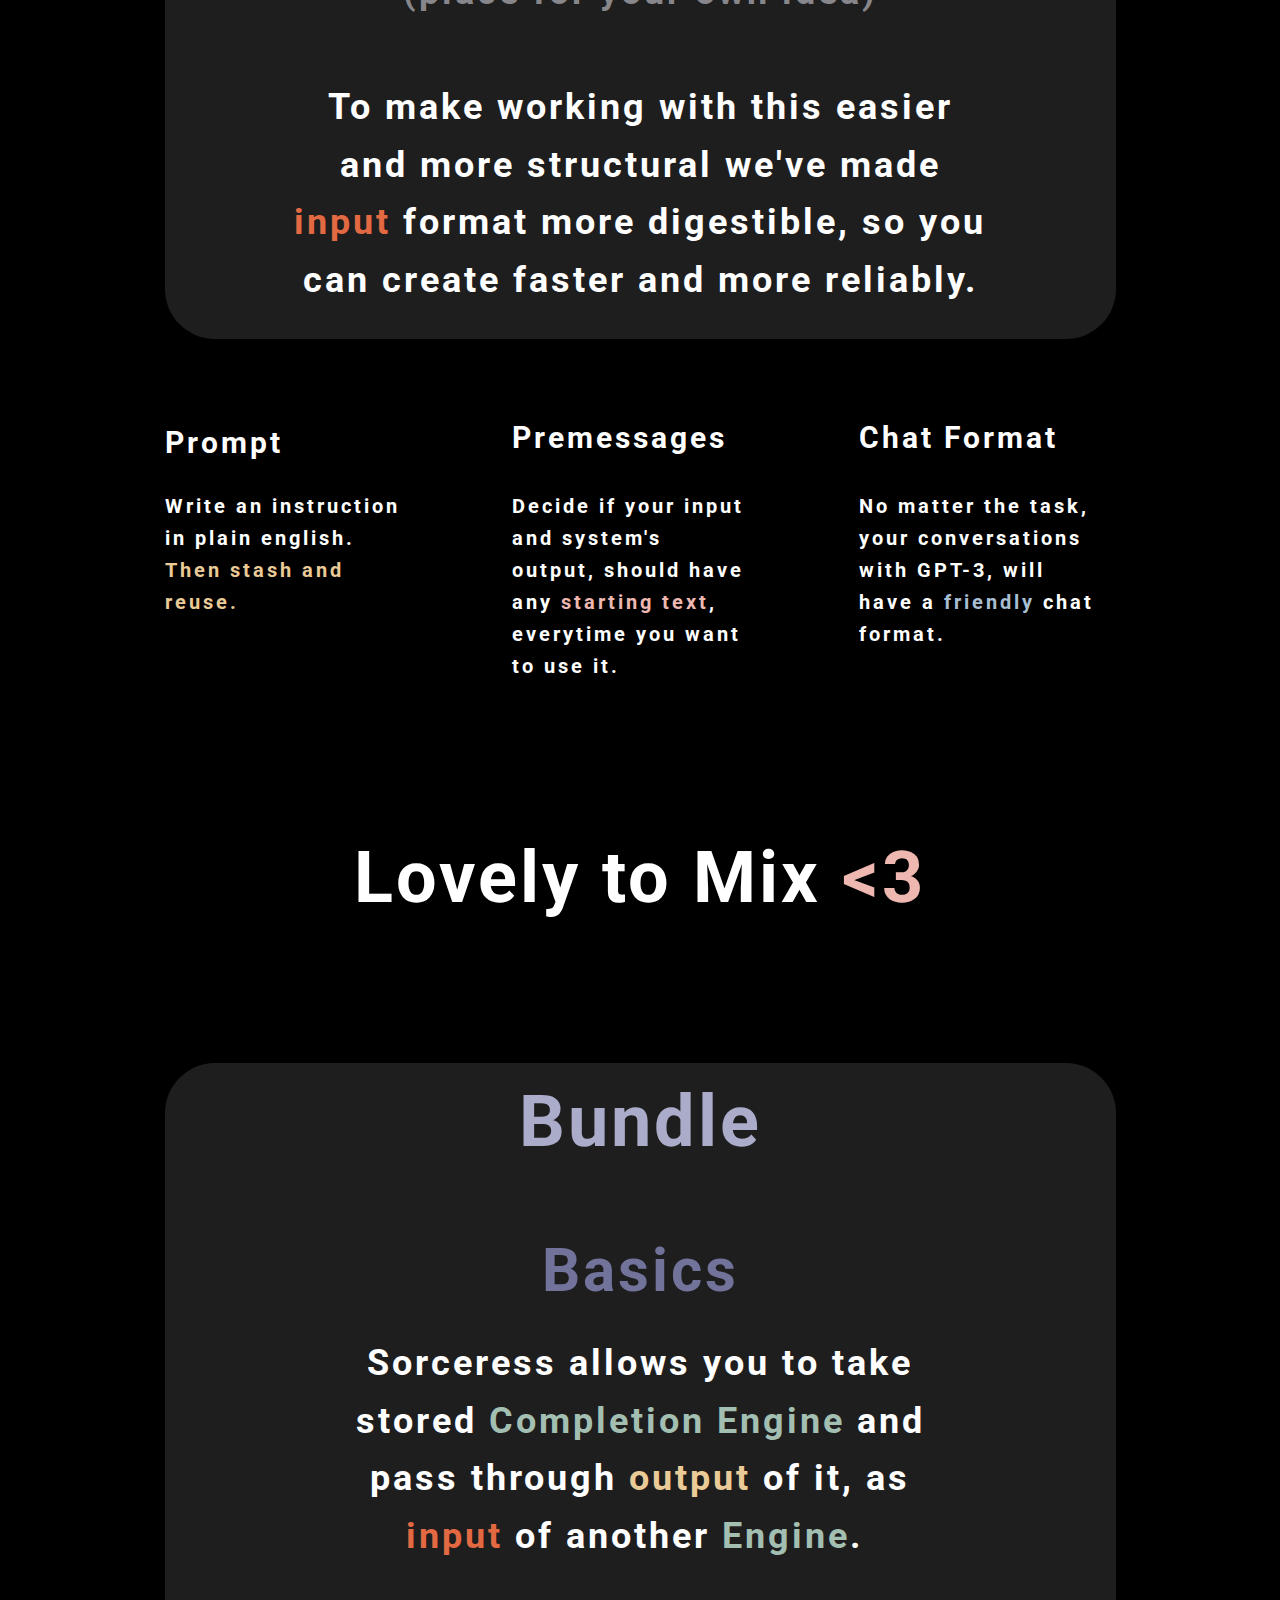
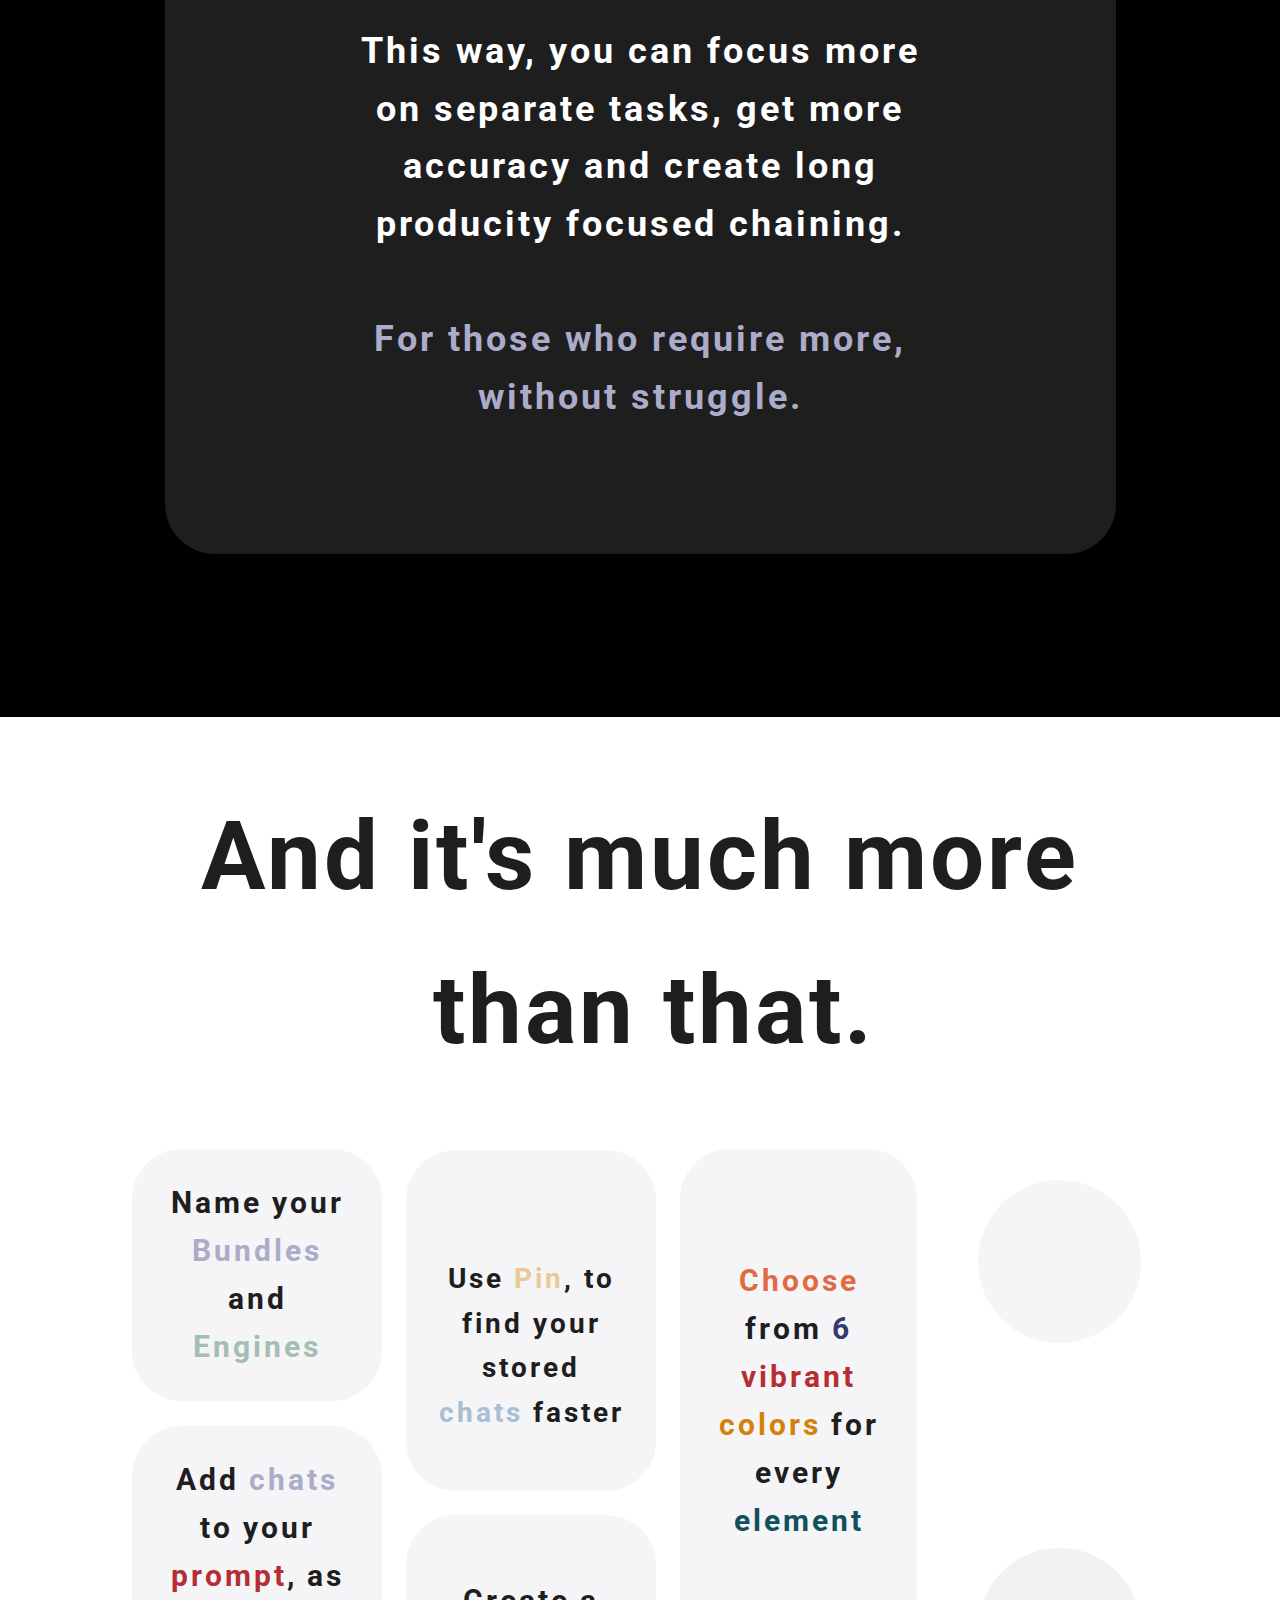
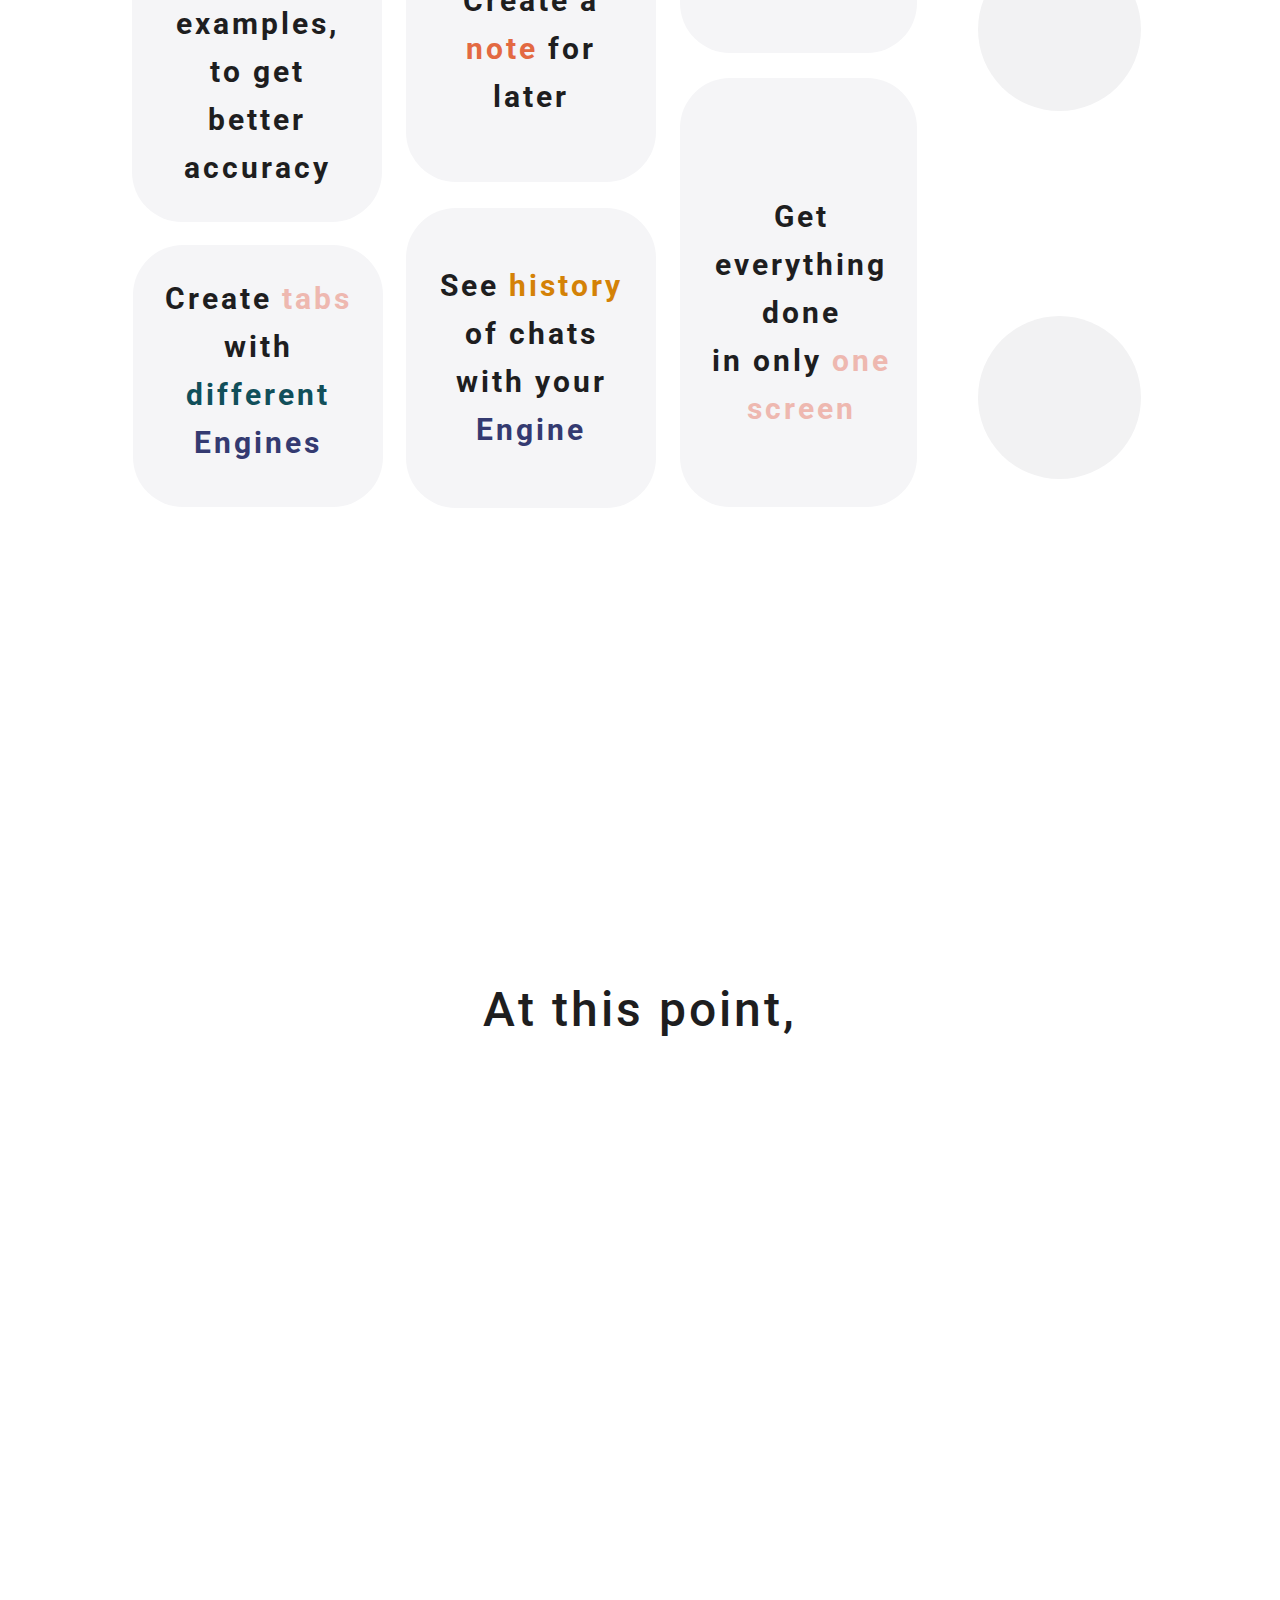
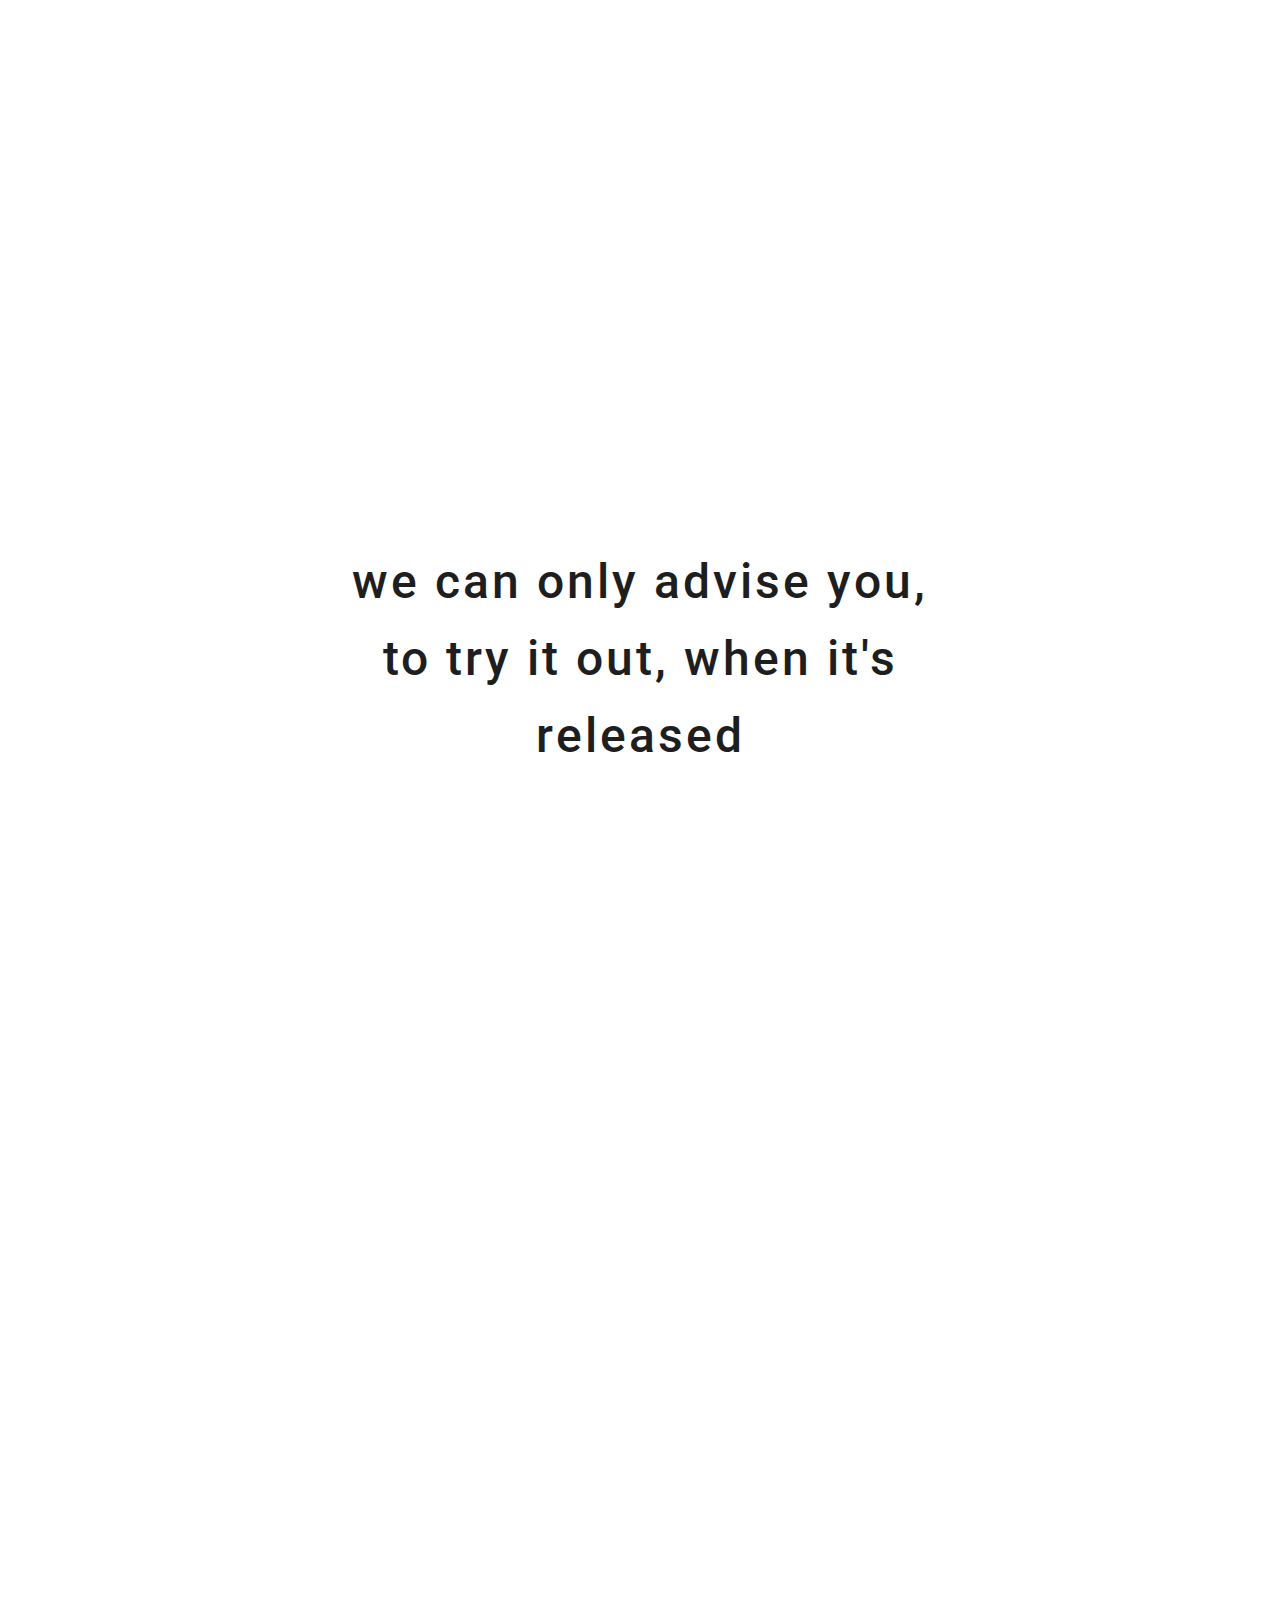
==== commit 1e0bbe13: "Add files via upload" ====
--- a/Page-1.html
+++ b/Page-1.html
@@ -362,10 +362,11 @@
           <br>
         </p>
         <div class="u-align-left u-container-style u-custom-color-3 u-expanded-width-lg u-expanded-width-md u-expanded-width-sm u-expanded-width-xs u-group u-radius-50 u-shape-round u-group-1">
-          <div class="u-container-layout u-valign-top u-container-layout-1">
+          <div class="u-container-layout u-container-layout-1">
             <p class="u-align-center u-custom-font u-heading-font u-text u-text-custom-color-18 u-text-2">
               <span style="font-size: 4.5rem;">Bundle</span>
               <span class="u-text-custom-color-25">
+                <br>
                 <br>
                 <br>Basics
               </span>
--- a/Page-1.css
+++ b/Page-1.css
@@ -1118,7 +1118,8 @@
 .u-section-9 .u-group-1 {
   width: 951px;
   min-height: 1091px;
-  margin: 129px auto 60px;
+  height: auto;
+  margin: 128px auto 60px;
 }
 
 .u-section-9 .u-container-layout-1 {
@@ -1128,9 +1129,8 @@
 .u-section-9 .u-text-2 {
   font-weight: 700;
   font-size: 3.75rem;
-  width: 456px;
   line-height: 0.8;
-  margin: 0 auto;
+  margin: 0;
 }
 
 .u-section-9 .u-text-3 {
@@ -1150,6 +1150,7 @@
     margin-right: initial;
     margin-left: initial;
     width: auto;
+    height: auto;
   }
 
   .u-section-9 .u-container-layout-1 {
@@ -1204,8 +1205,8 @@
   .u-section-9 .u-text-2 {
     width: 290px;
     margin-top: 42px;
-    margin-left: auto;
-    margin-right: auto;
+    margin-left: 0;
+    margin-right: 0;
   }
 
   .u-section-9 .u-text-3 {
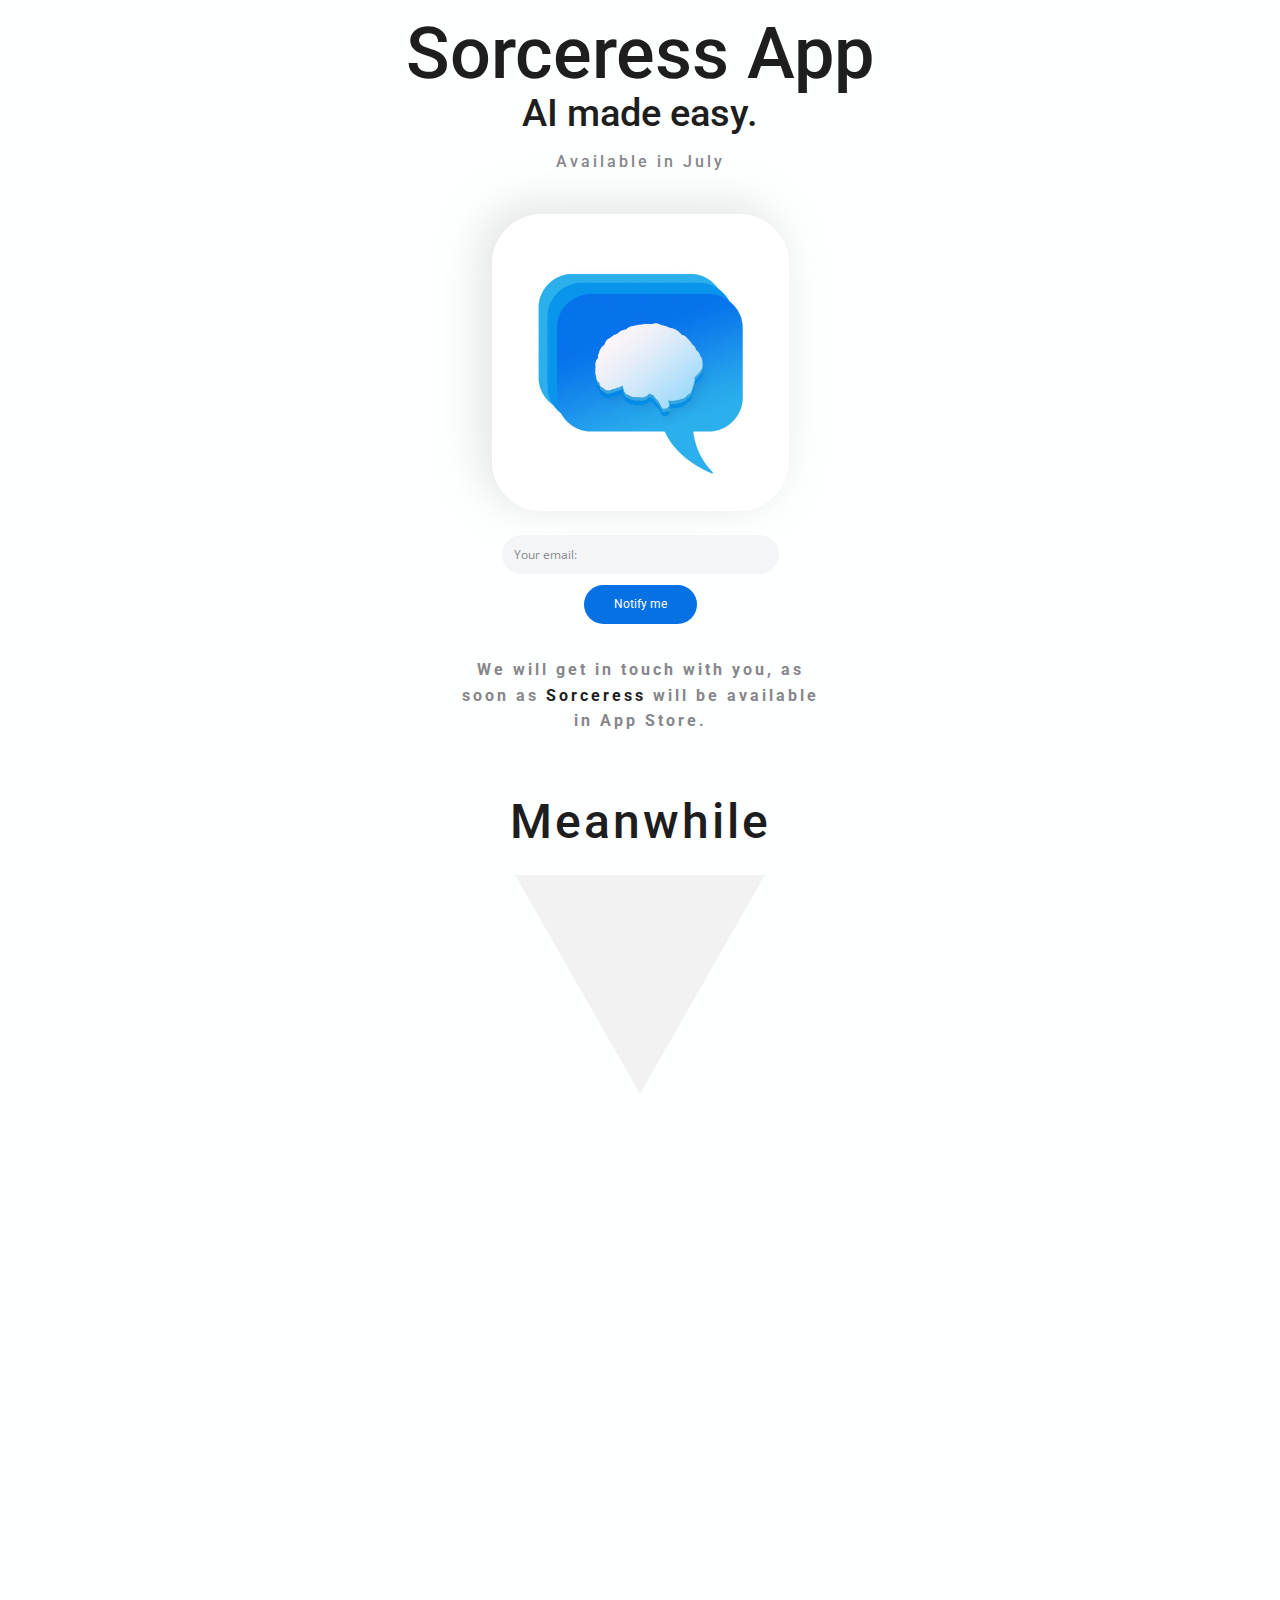
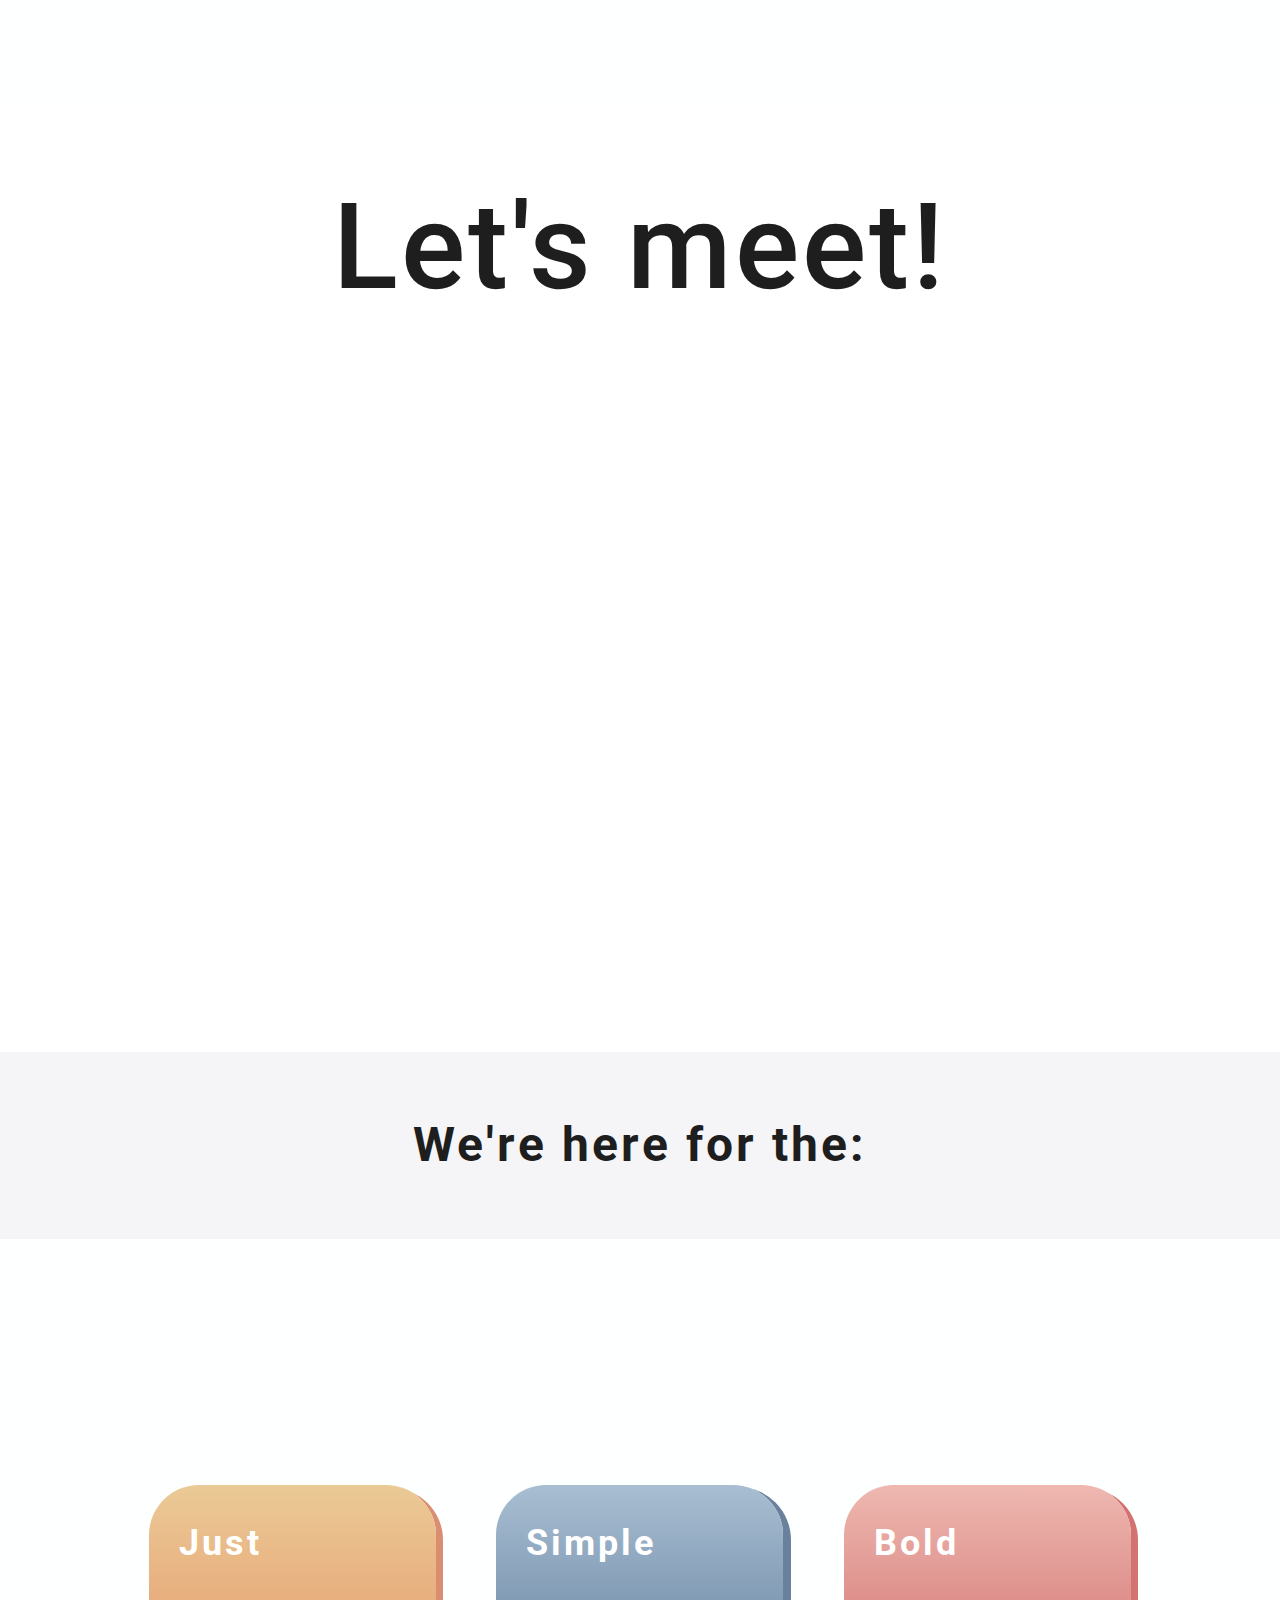
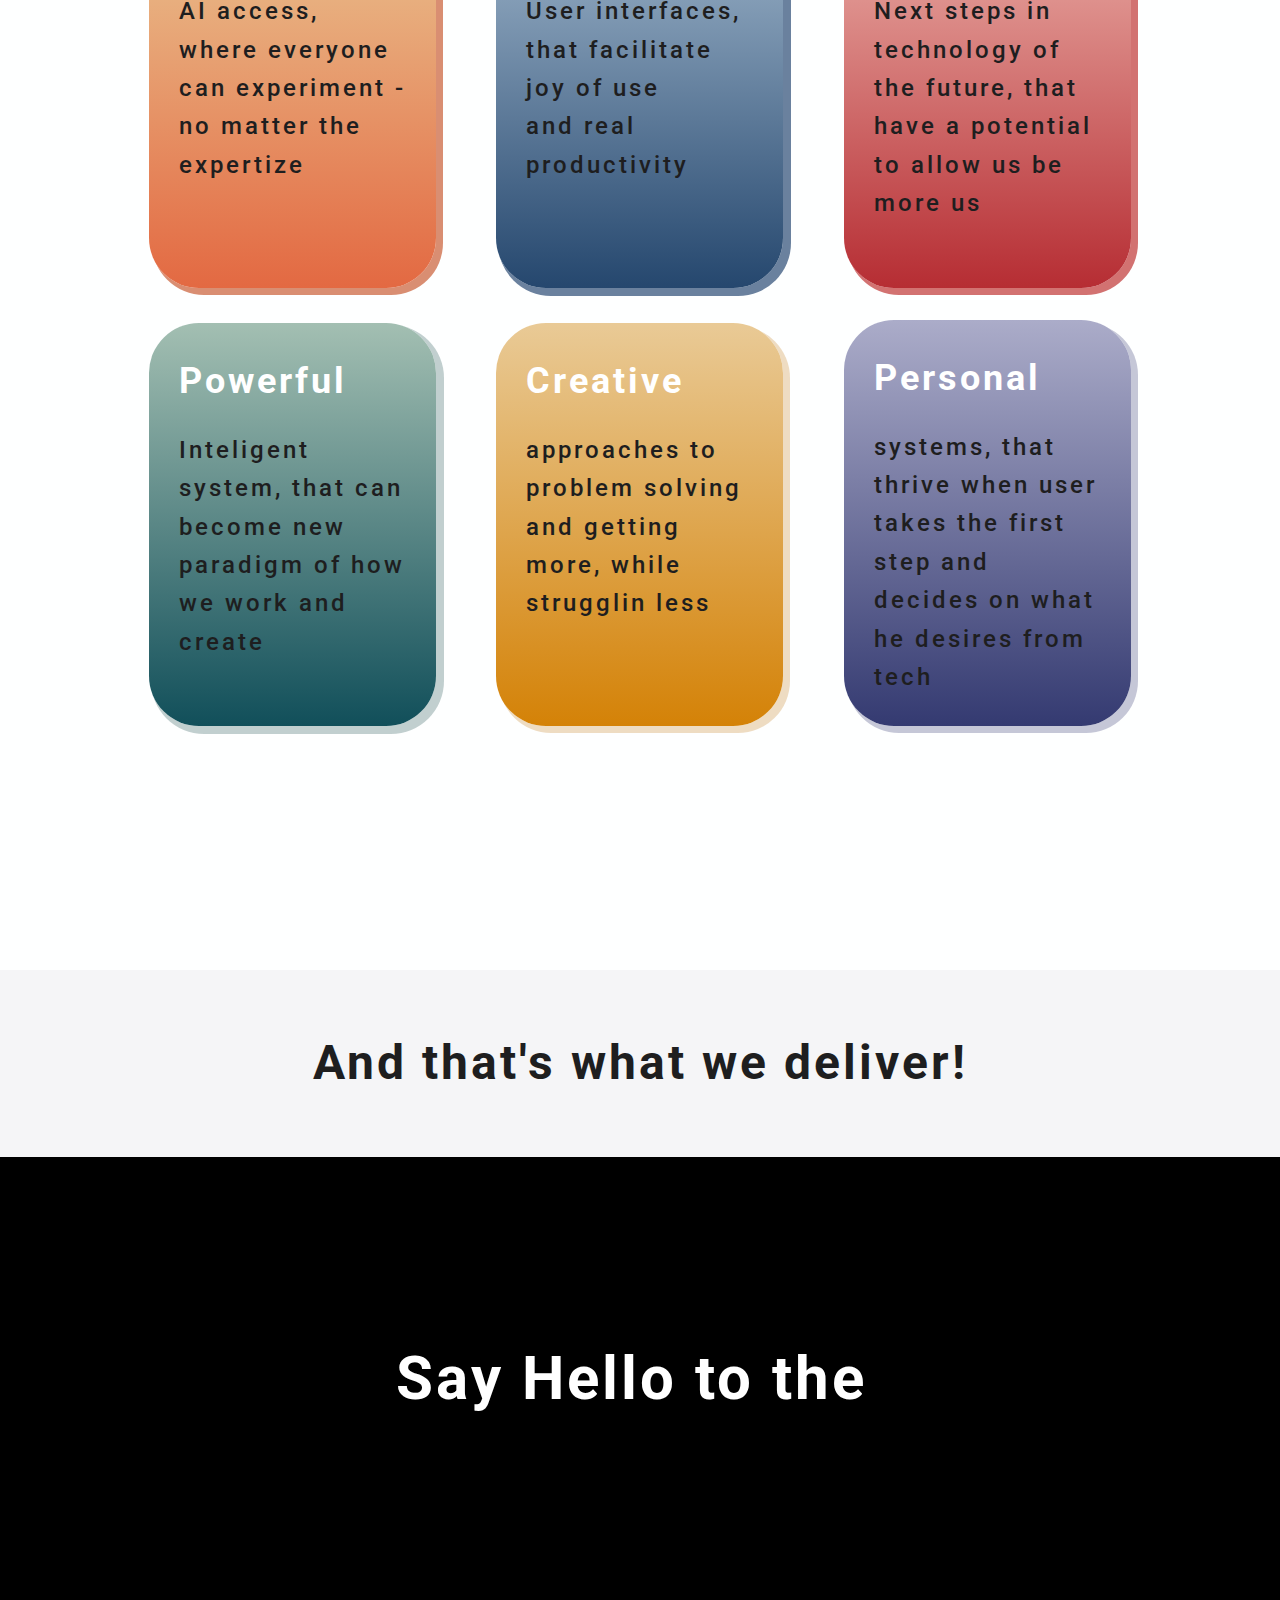
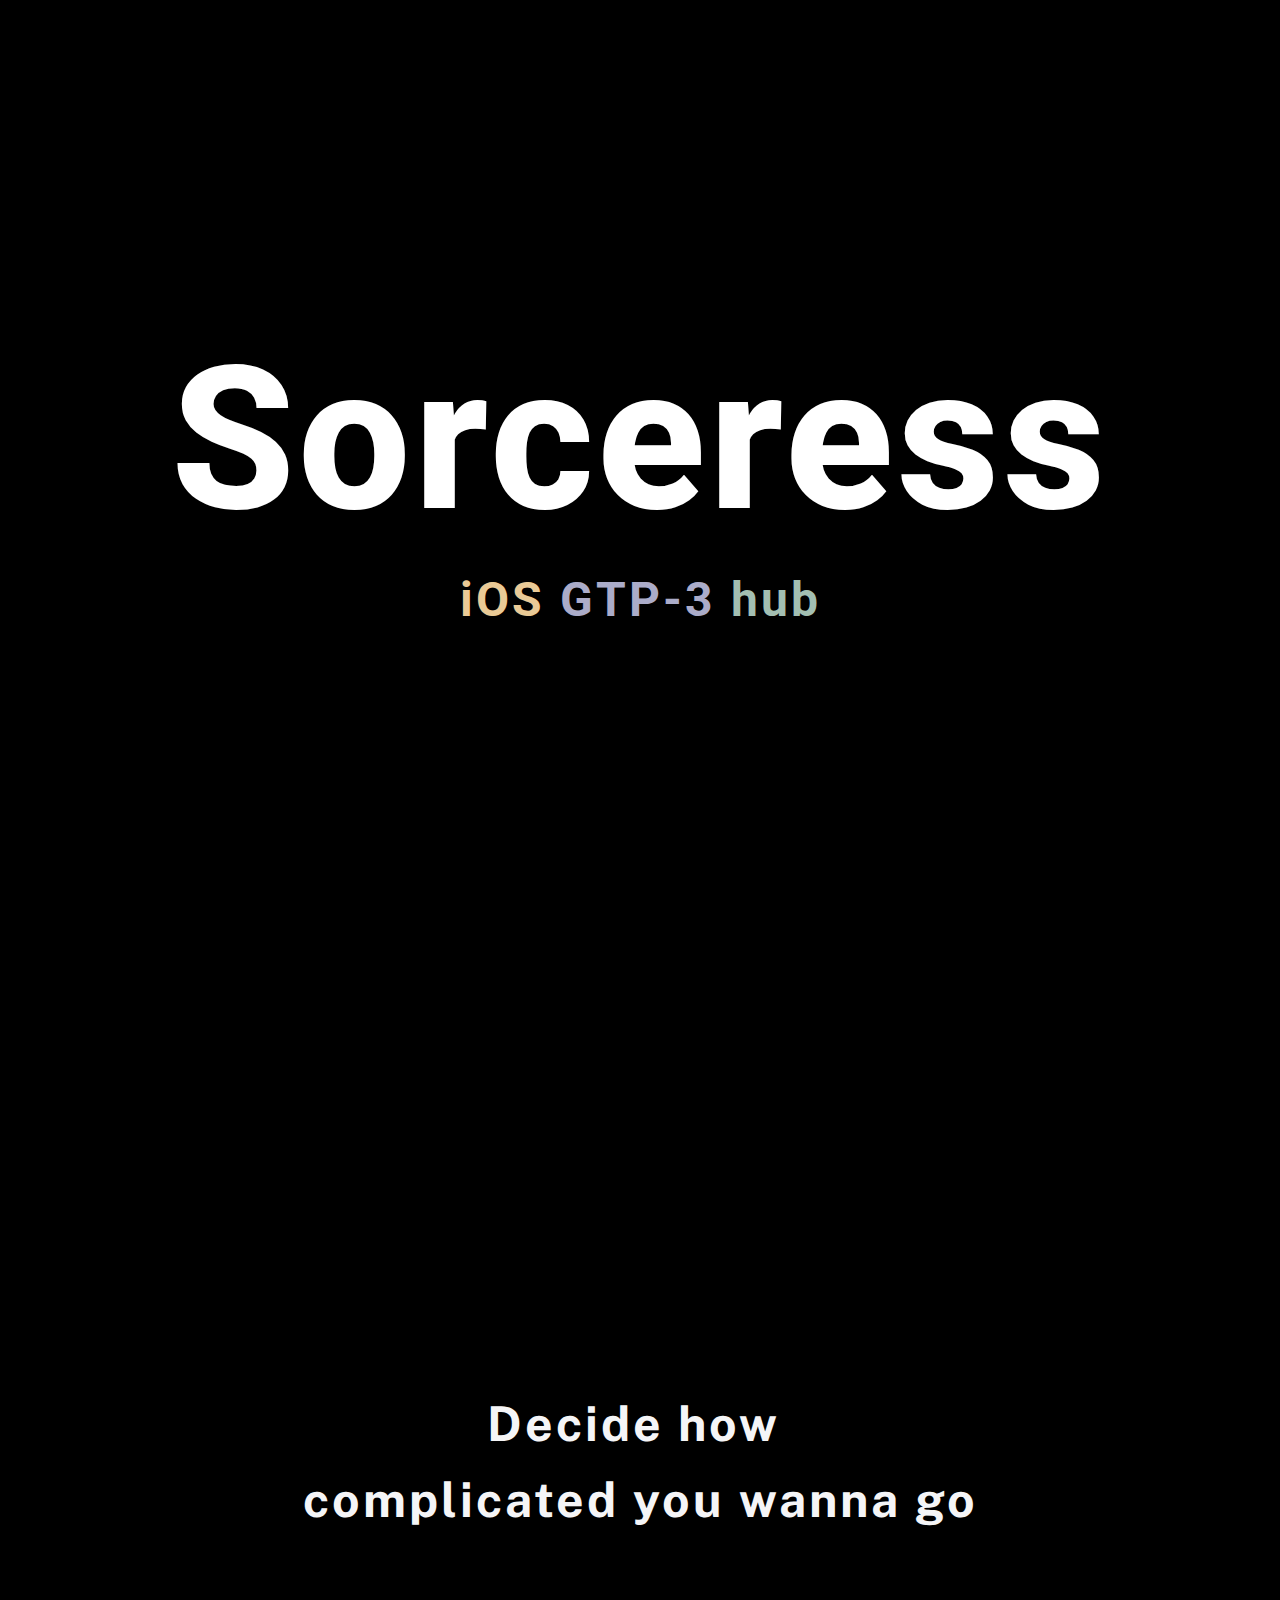
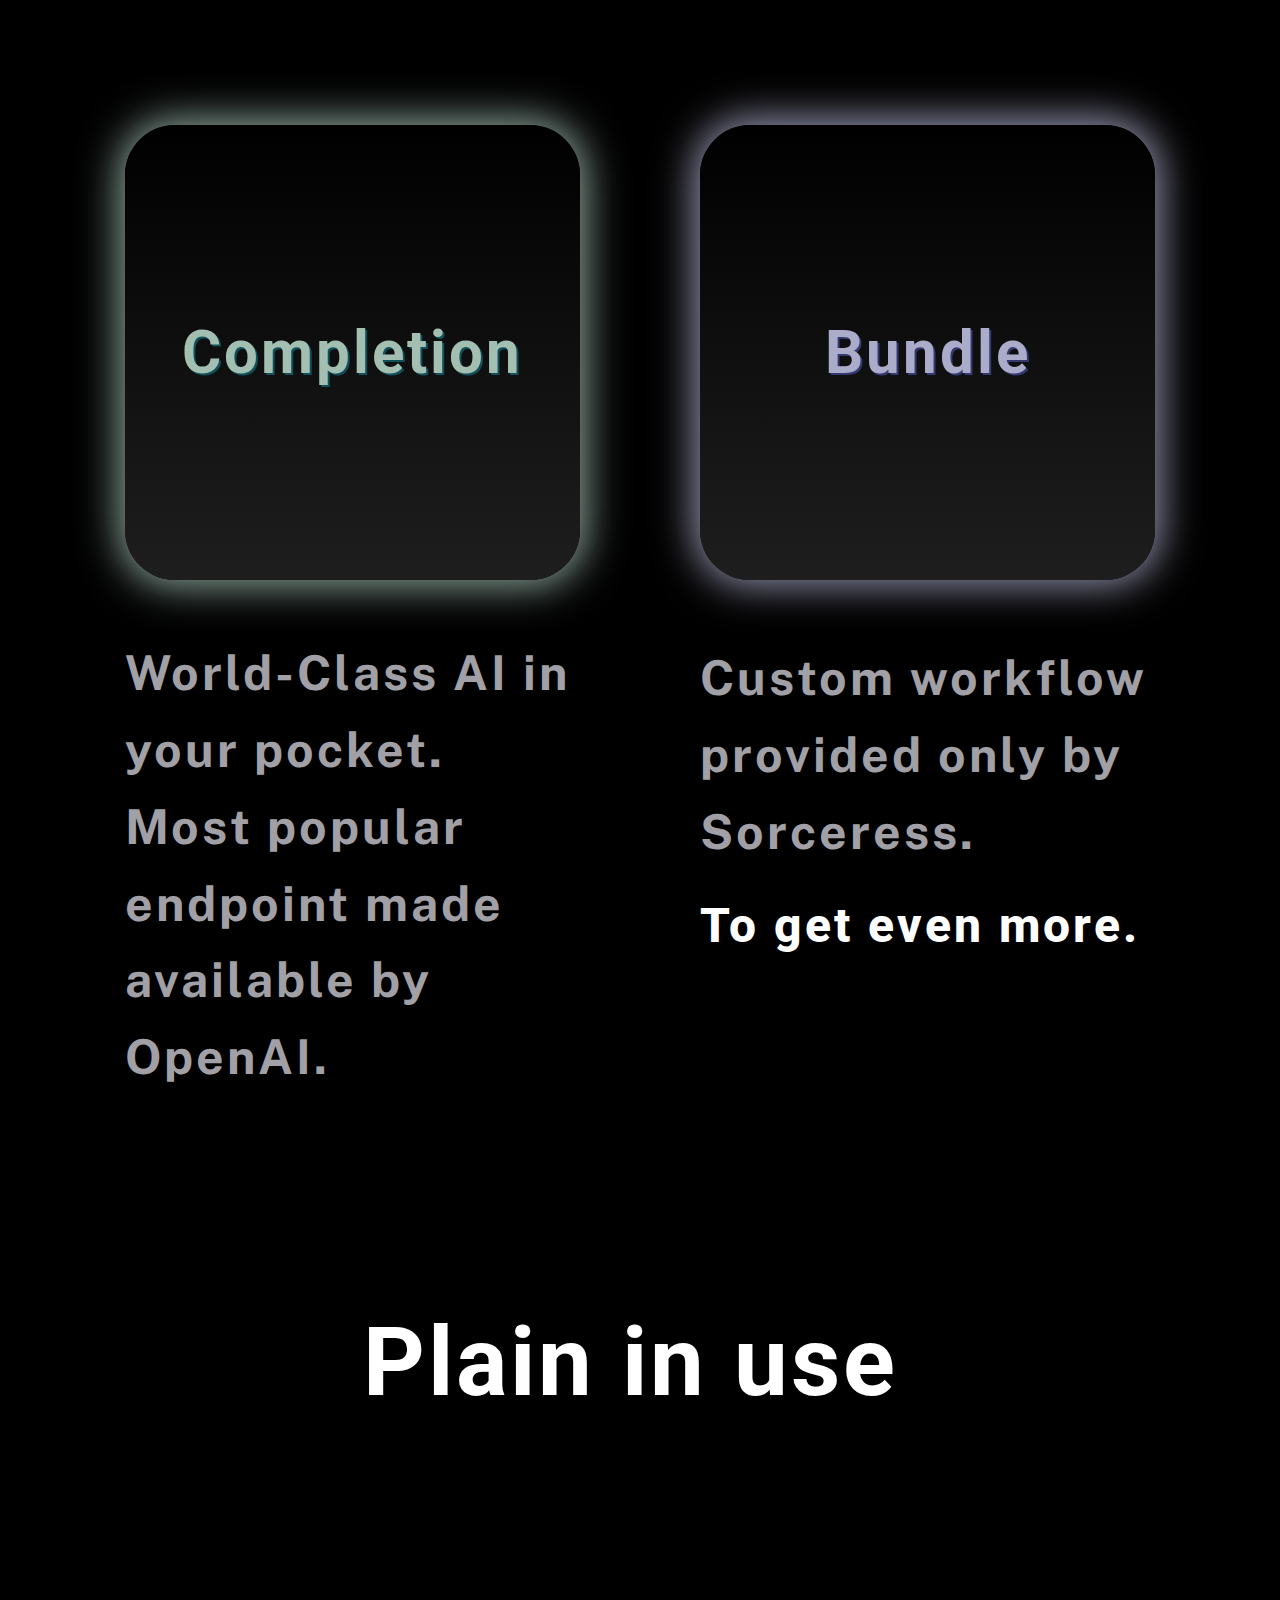
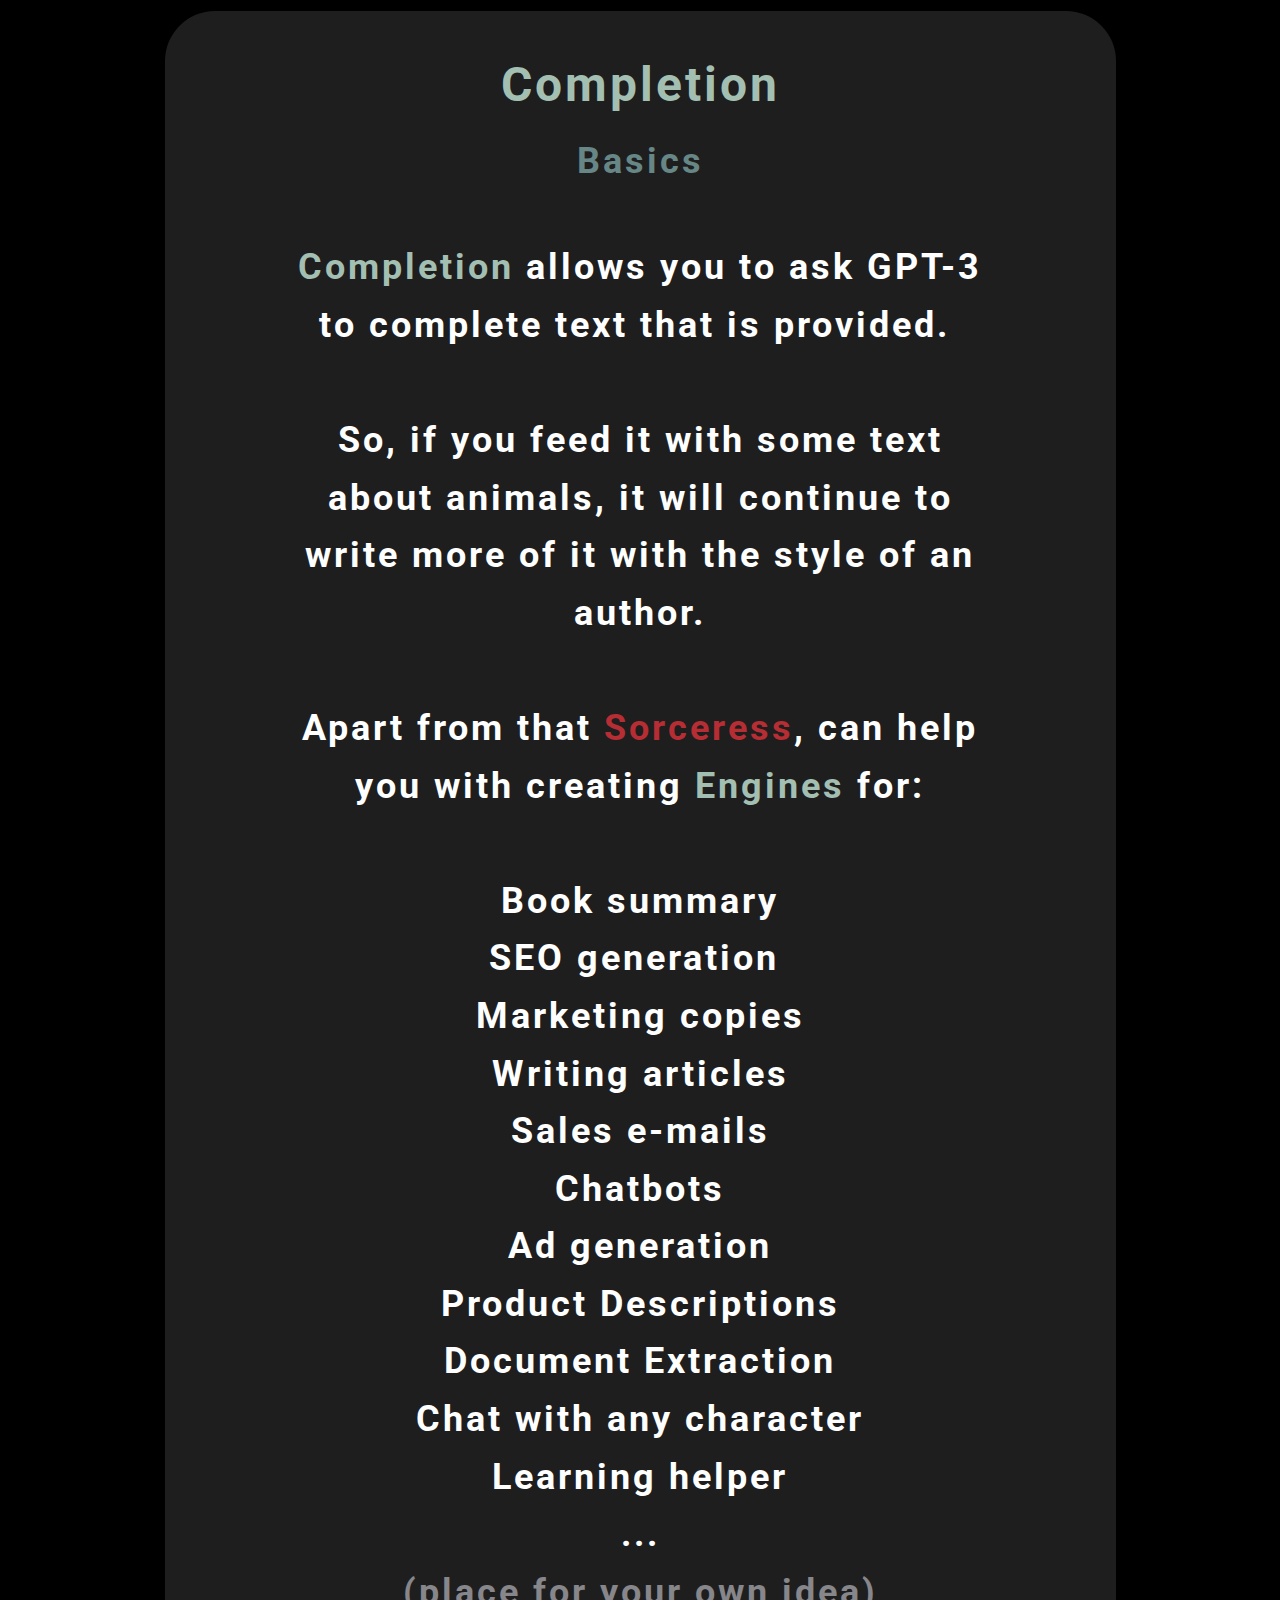
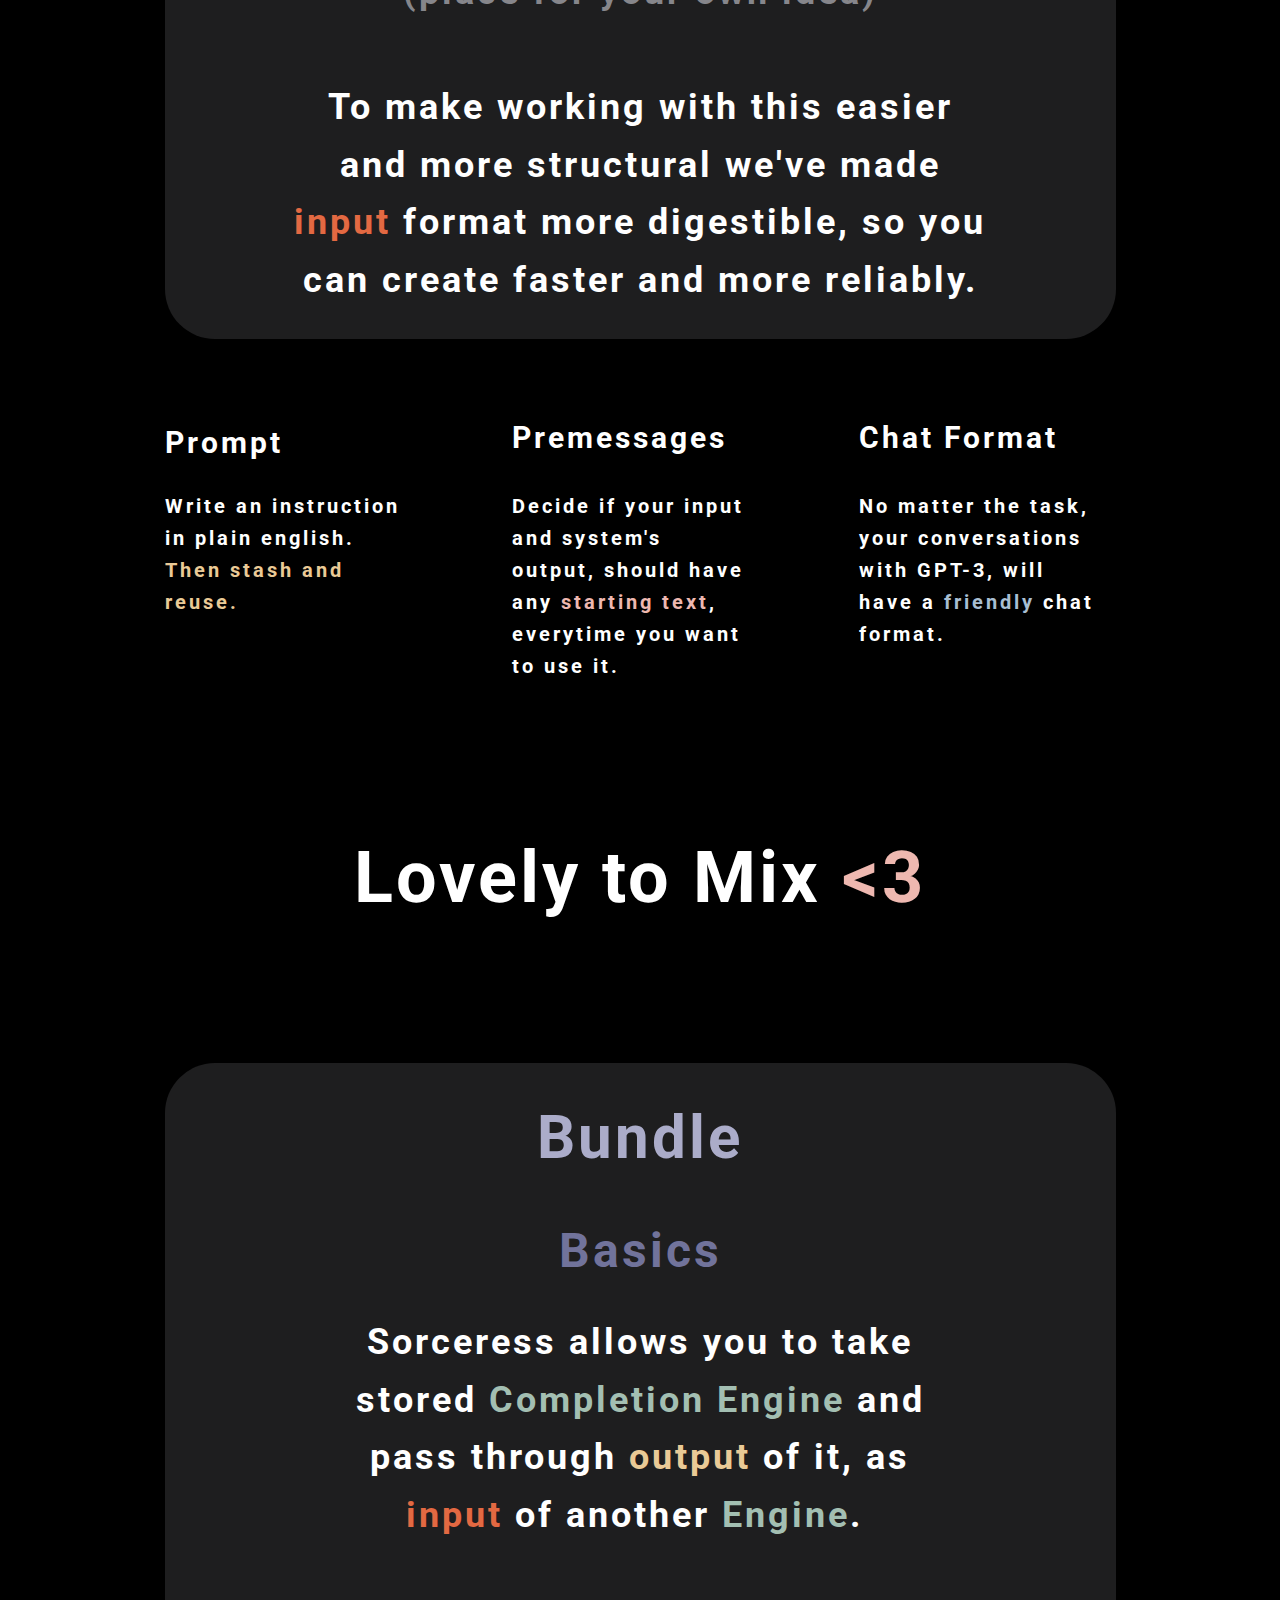
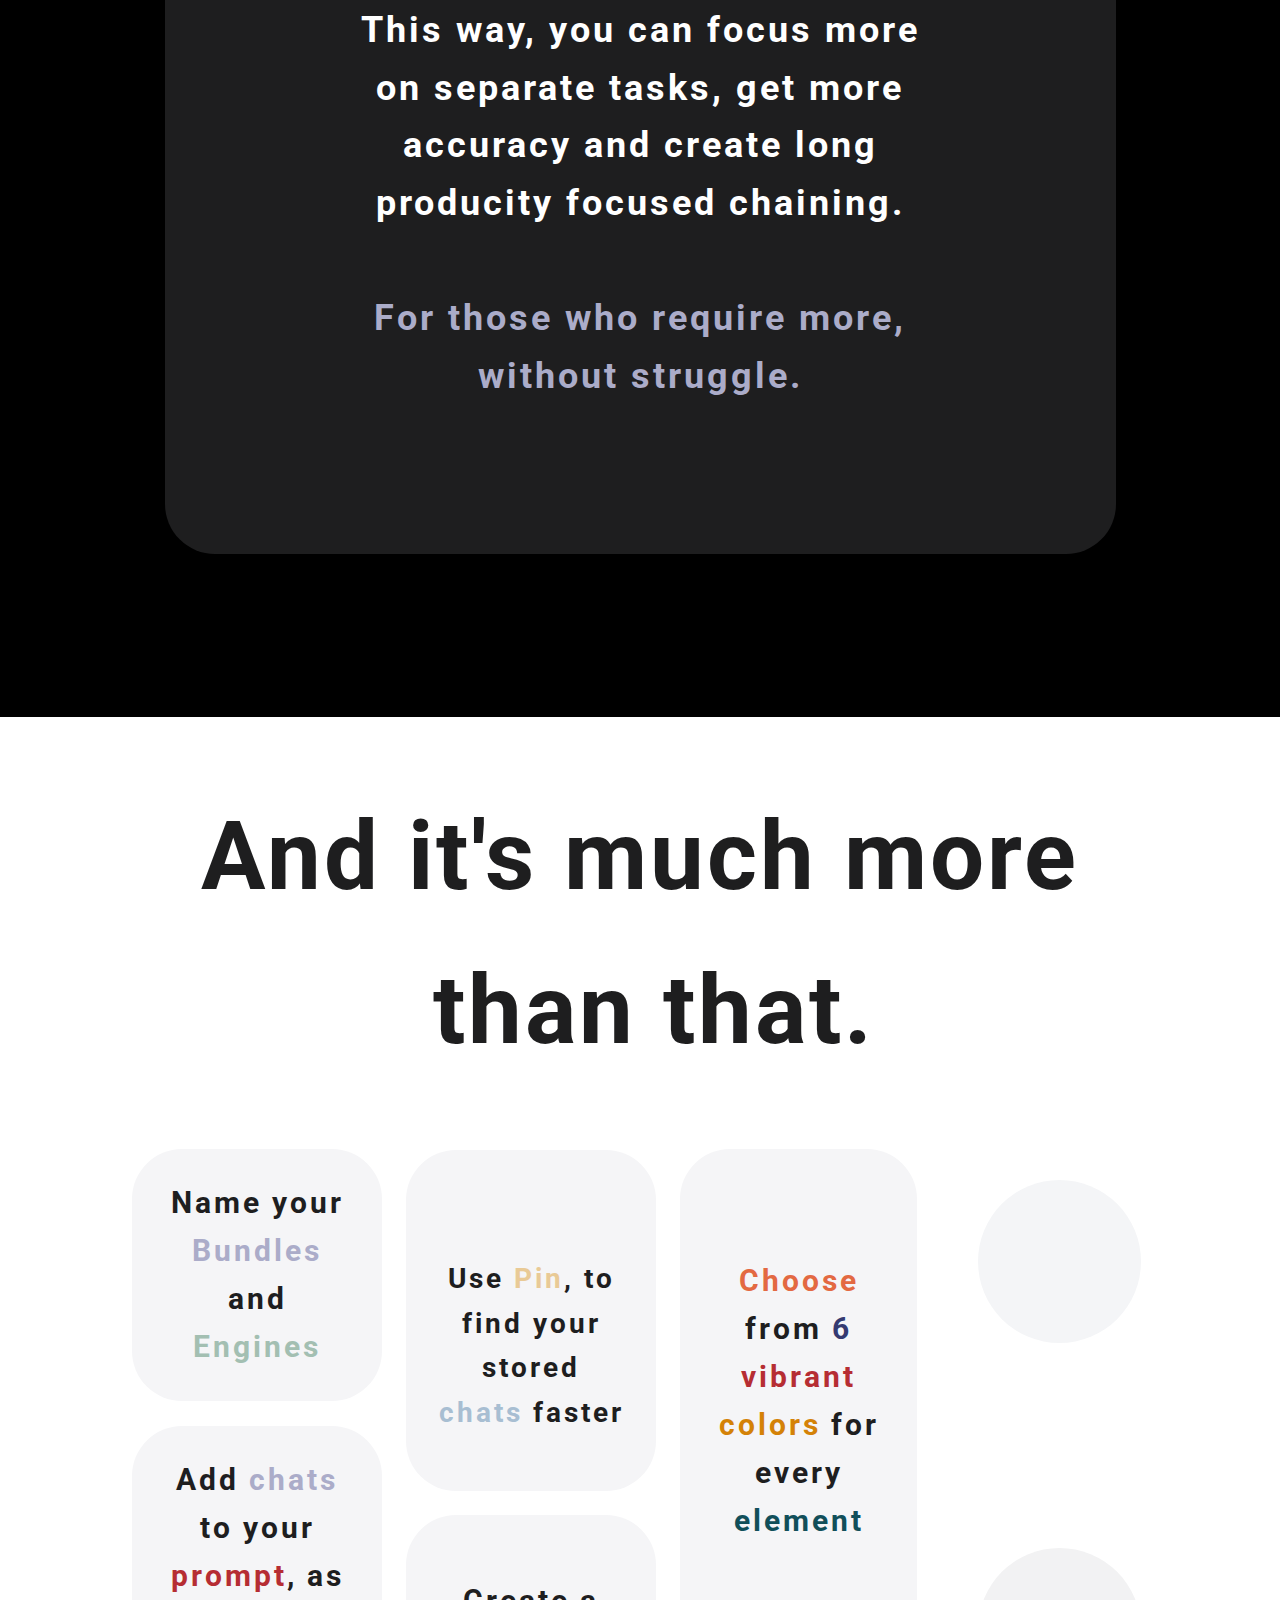
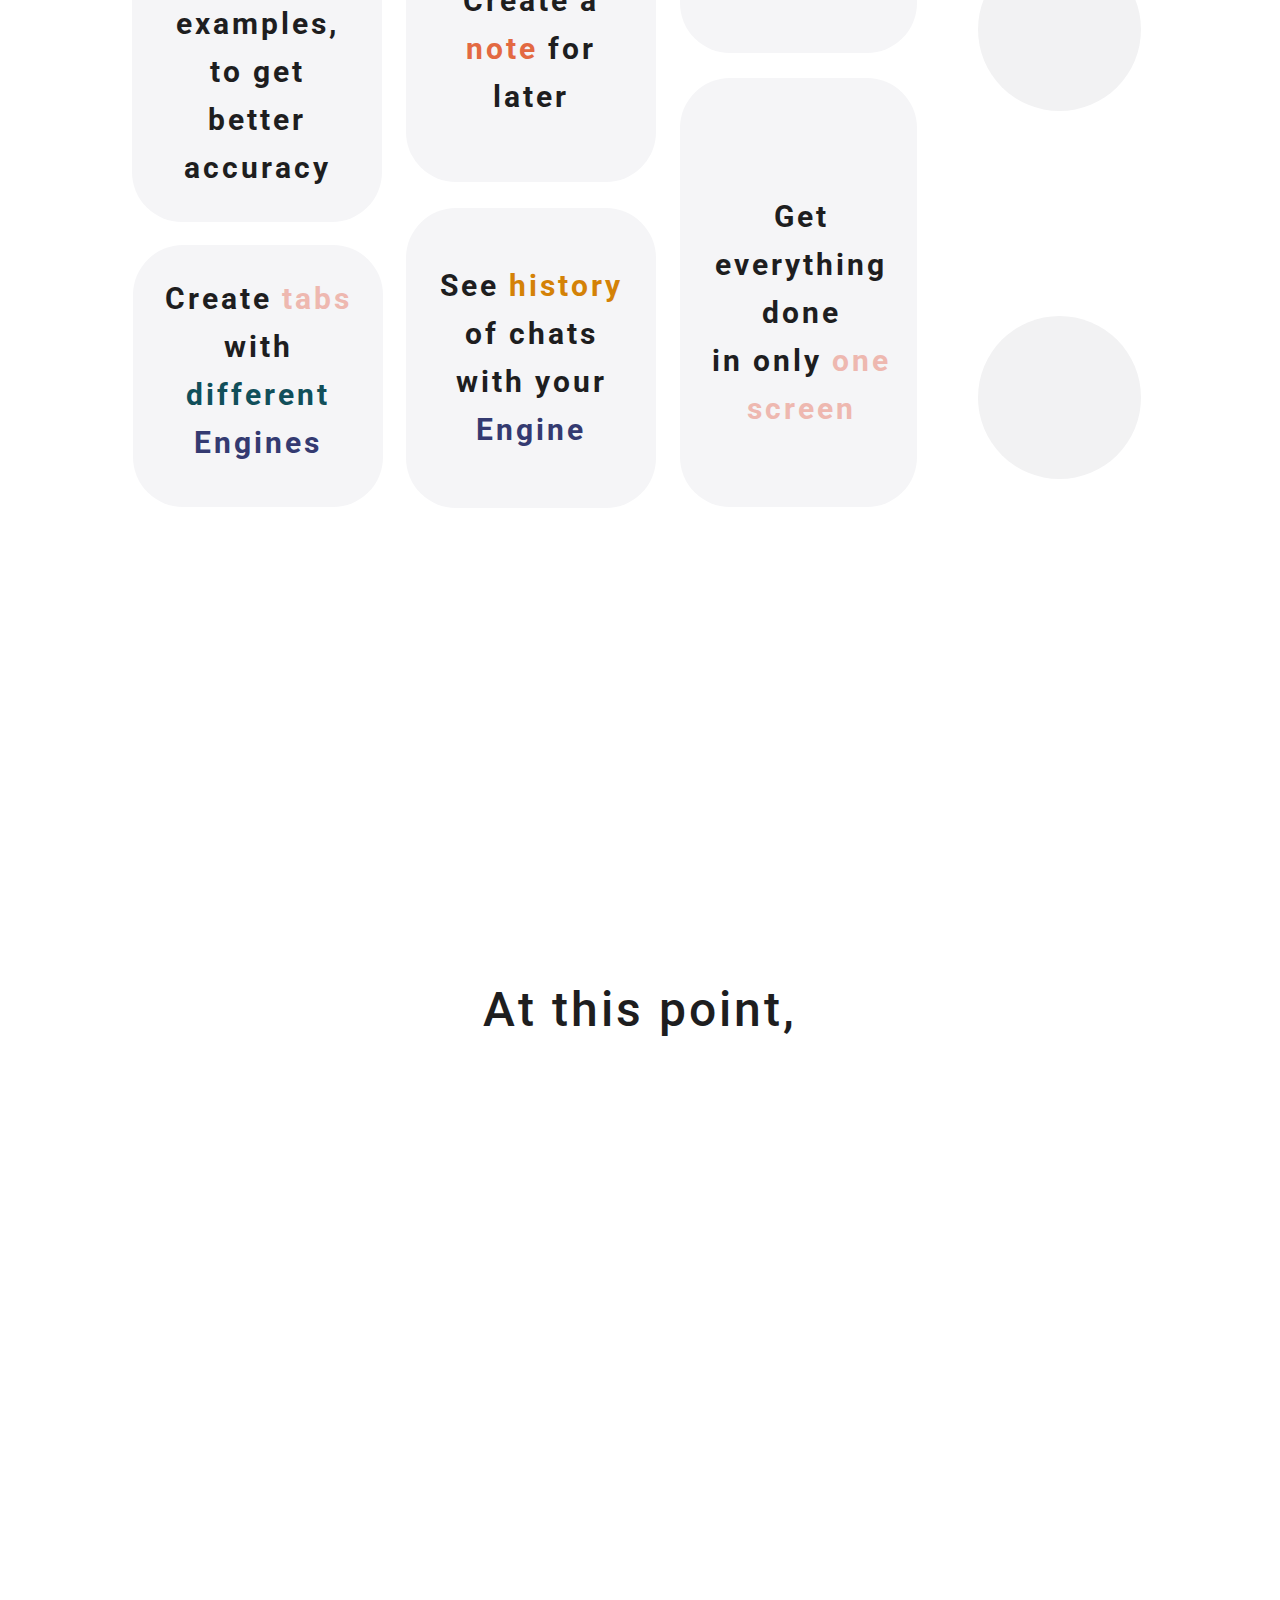
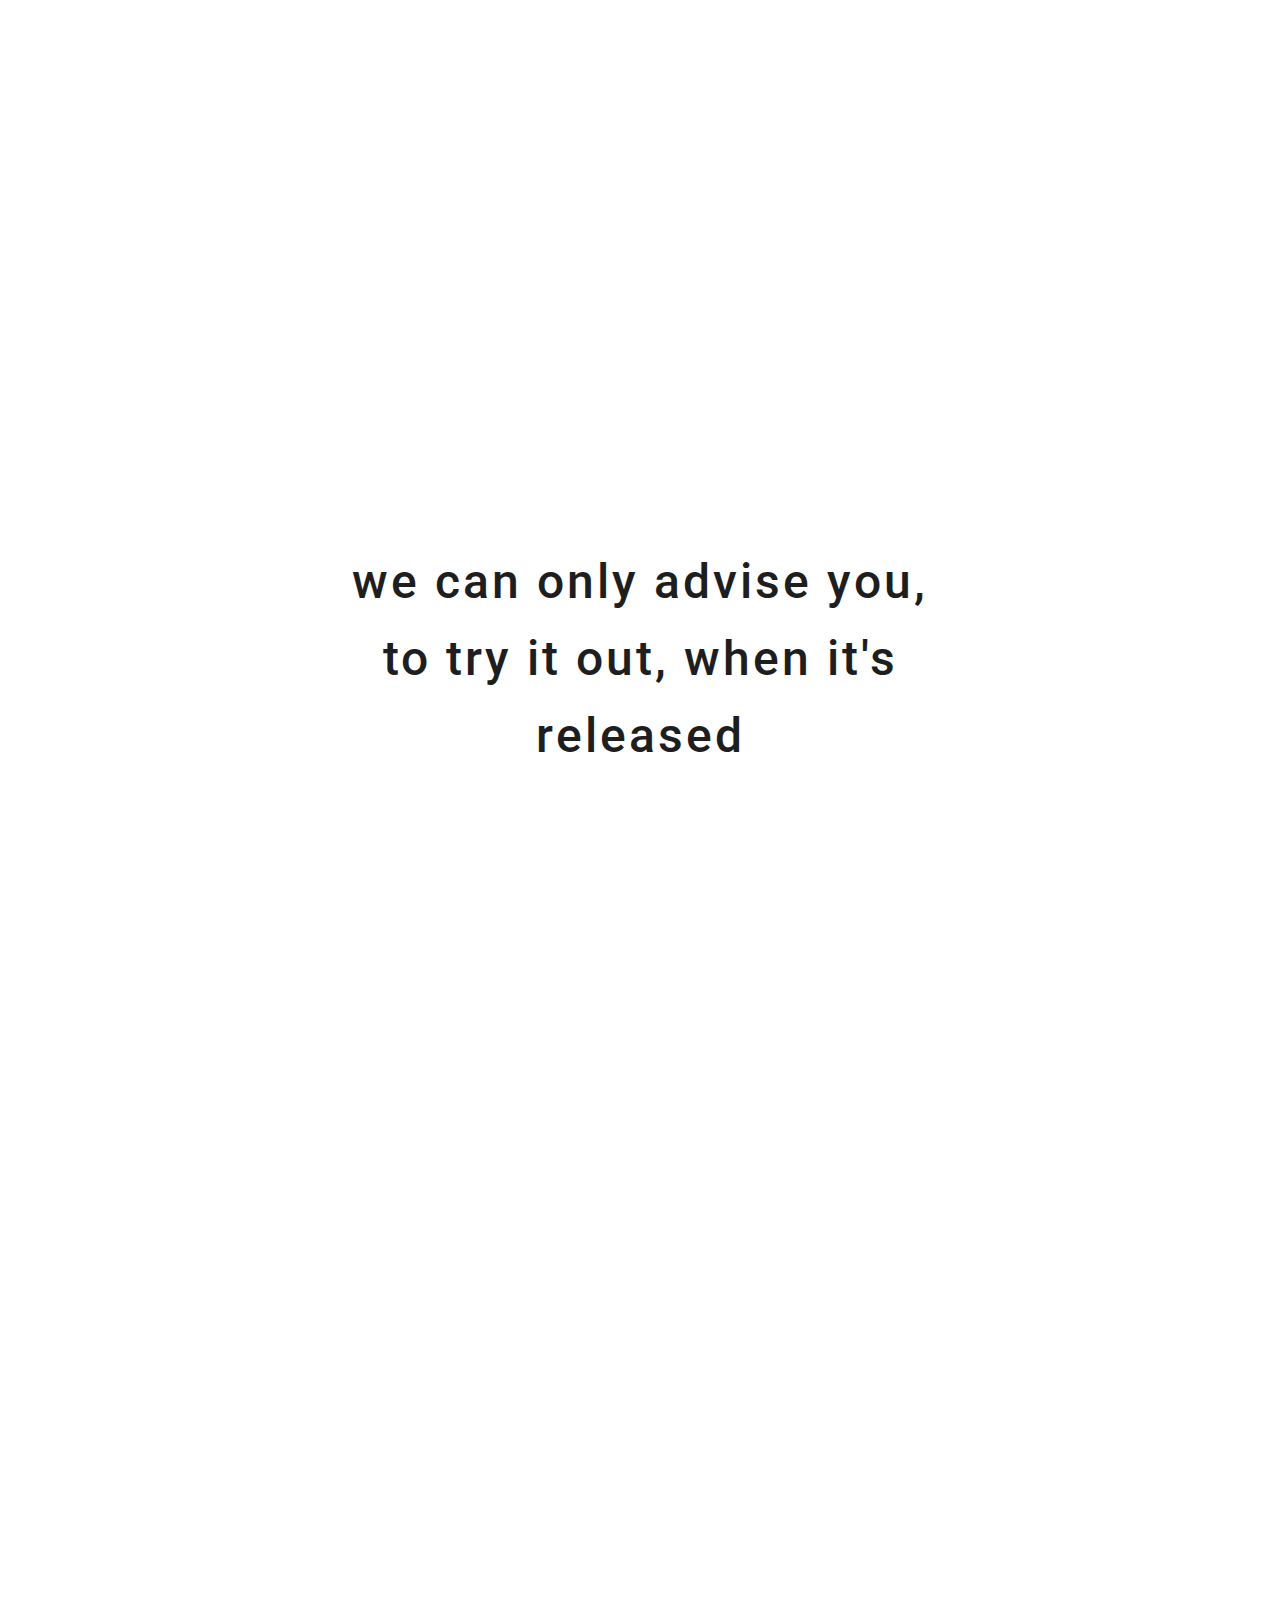
==== commit 62717432: "Add files via upload" ====
--- a/Page-1.html
+++ b/Page-1.html
@@ -364,11 +364,14 @@
         <div class="u-align-left u-container-style u-custom-color-3 u-expanded-width-lg u-expanded-width-md u-expanded-width-sm u-expanded-width-xs u-group u-radius-50 u-shape-round u-group-1">
           <div class="u-container-layout u-container-layout-1">
             <p class="u-align-center u-custom-font u-heading-font u-text u-text-custom-color-18 u-text-2">
-              <span style="font-size: 4.5rem;">Bundle</span>
+              <span style="font-size: 3.75rem;">Bundle</span>
               <span class="u-text-custom-color-25">
+                <span style="font-size: 3rem;">
+                  <br>
+                </span>
                 <br>
                 <br>
-                <br>Basics
+                <span style="font-size: 3rem;">Basics</span>
               </span>
             </p>
             <p class="u-align-center u-custom-font u-heading-font u-text u-text-3">Sorceress allows you to take stored <span class="u-text-custom-color-8">Completion Engine</span> and pass through <span class="u-text-custom-color-10">output</span> of it, as <span class="u-text-custom-color-11">input</span> of another <span class="u-text-custom-color-8">Engine</span>.&nbsp;<br>
--- a/Page-1.css
+++ b/Page-1.css
@@ -1129,15 +1129,15 @@
 .u-section-9 .u-text-2 {
   font-weight: 700;
   font-size: 3.75rem;
-  line-height: 0.8;
-  margin: 0;
+  line-height: 0.6;
+  margin: 27px 0 0;
 }
 
 .u-section-9 .u-text-3 {
   font-size: 2.25rem;
   font-weight: 700;
   width: 574px;
-  margin: 40px auto 0;
+  margin: 48px auto 0;
 }
 
 @media (max-width: 1199px) {
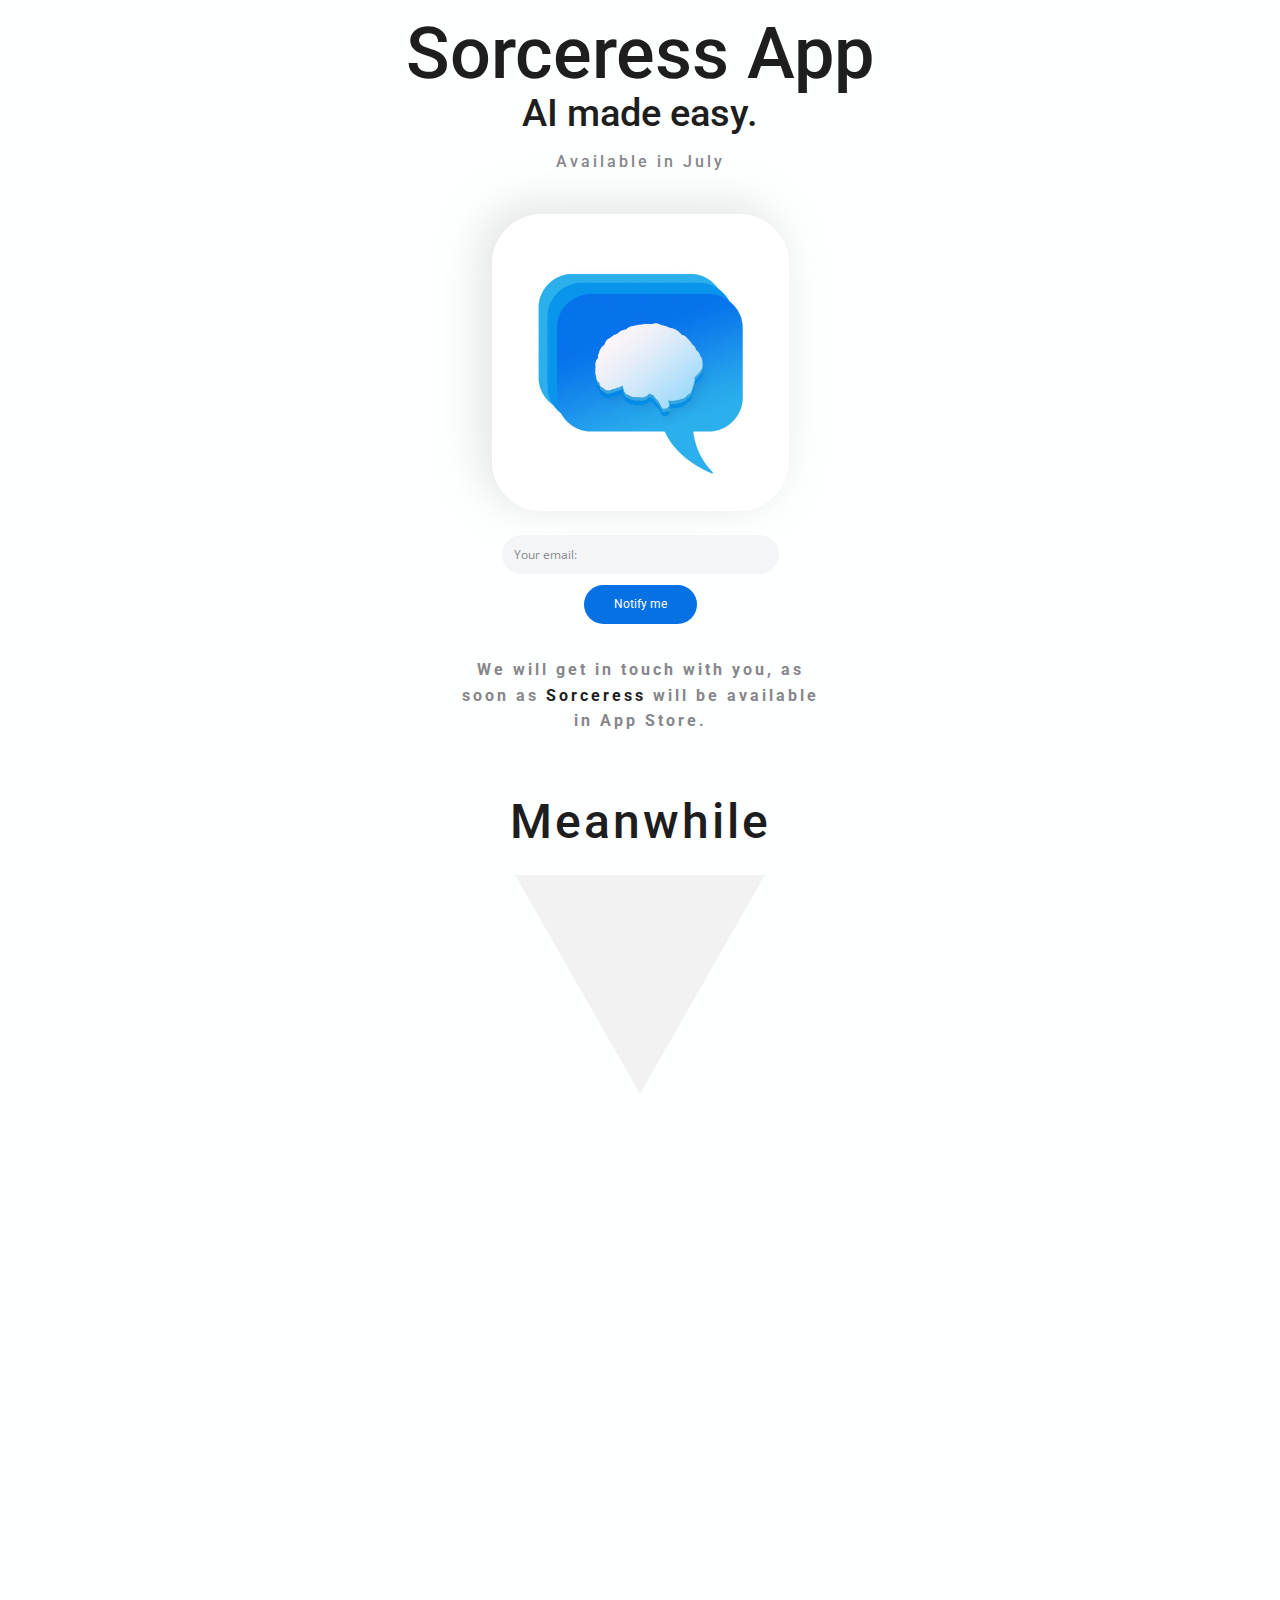
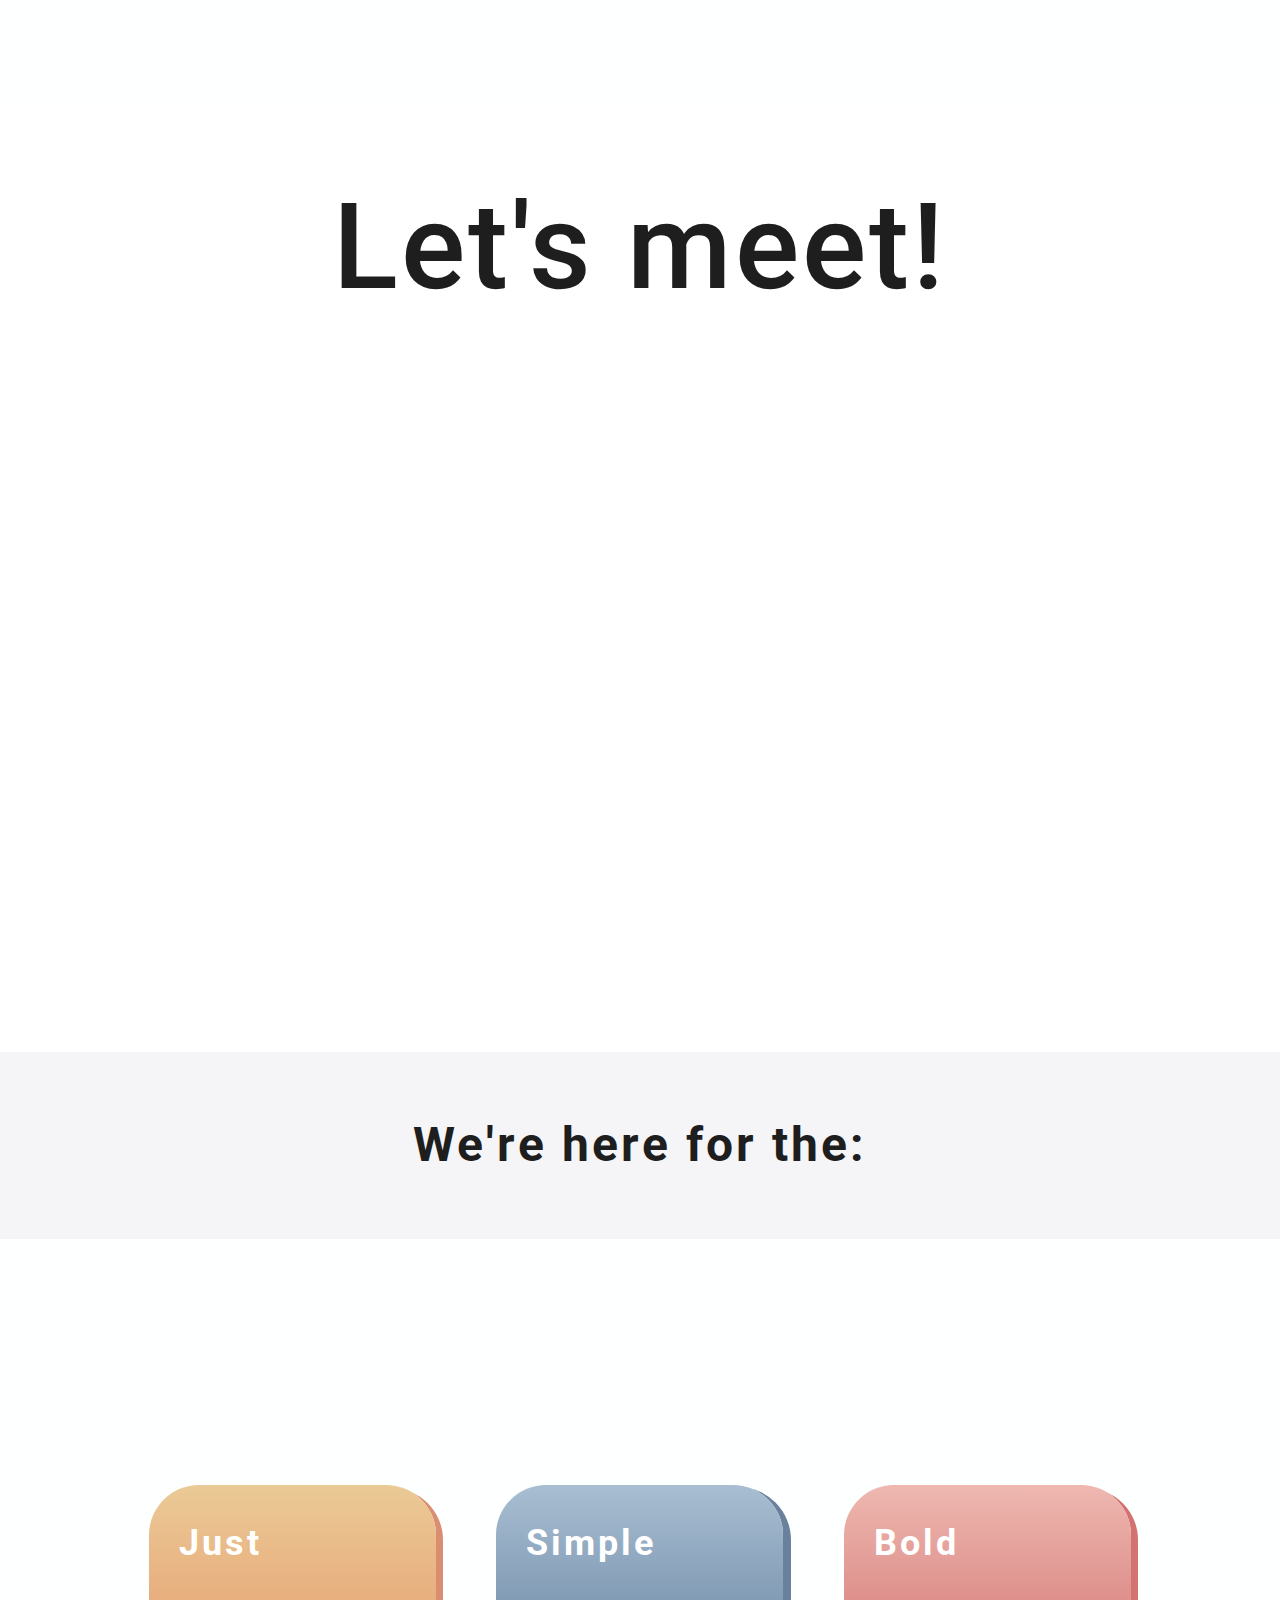
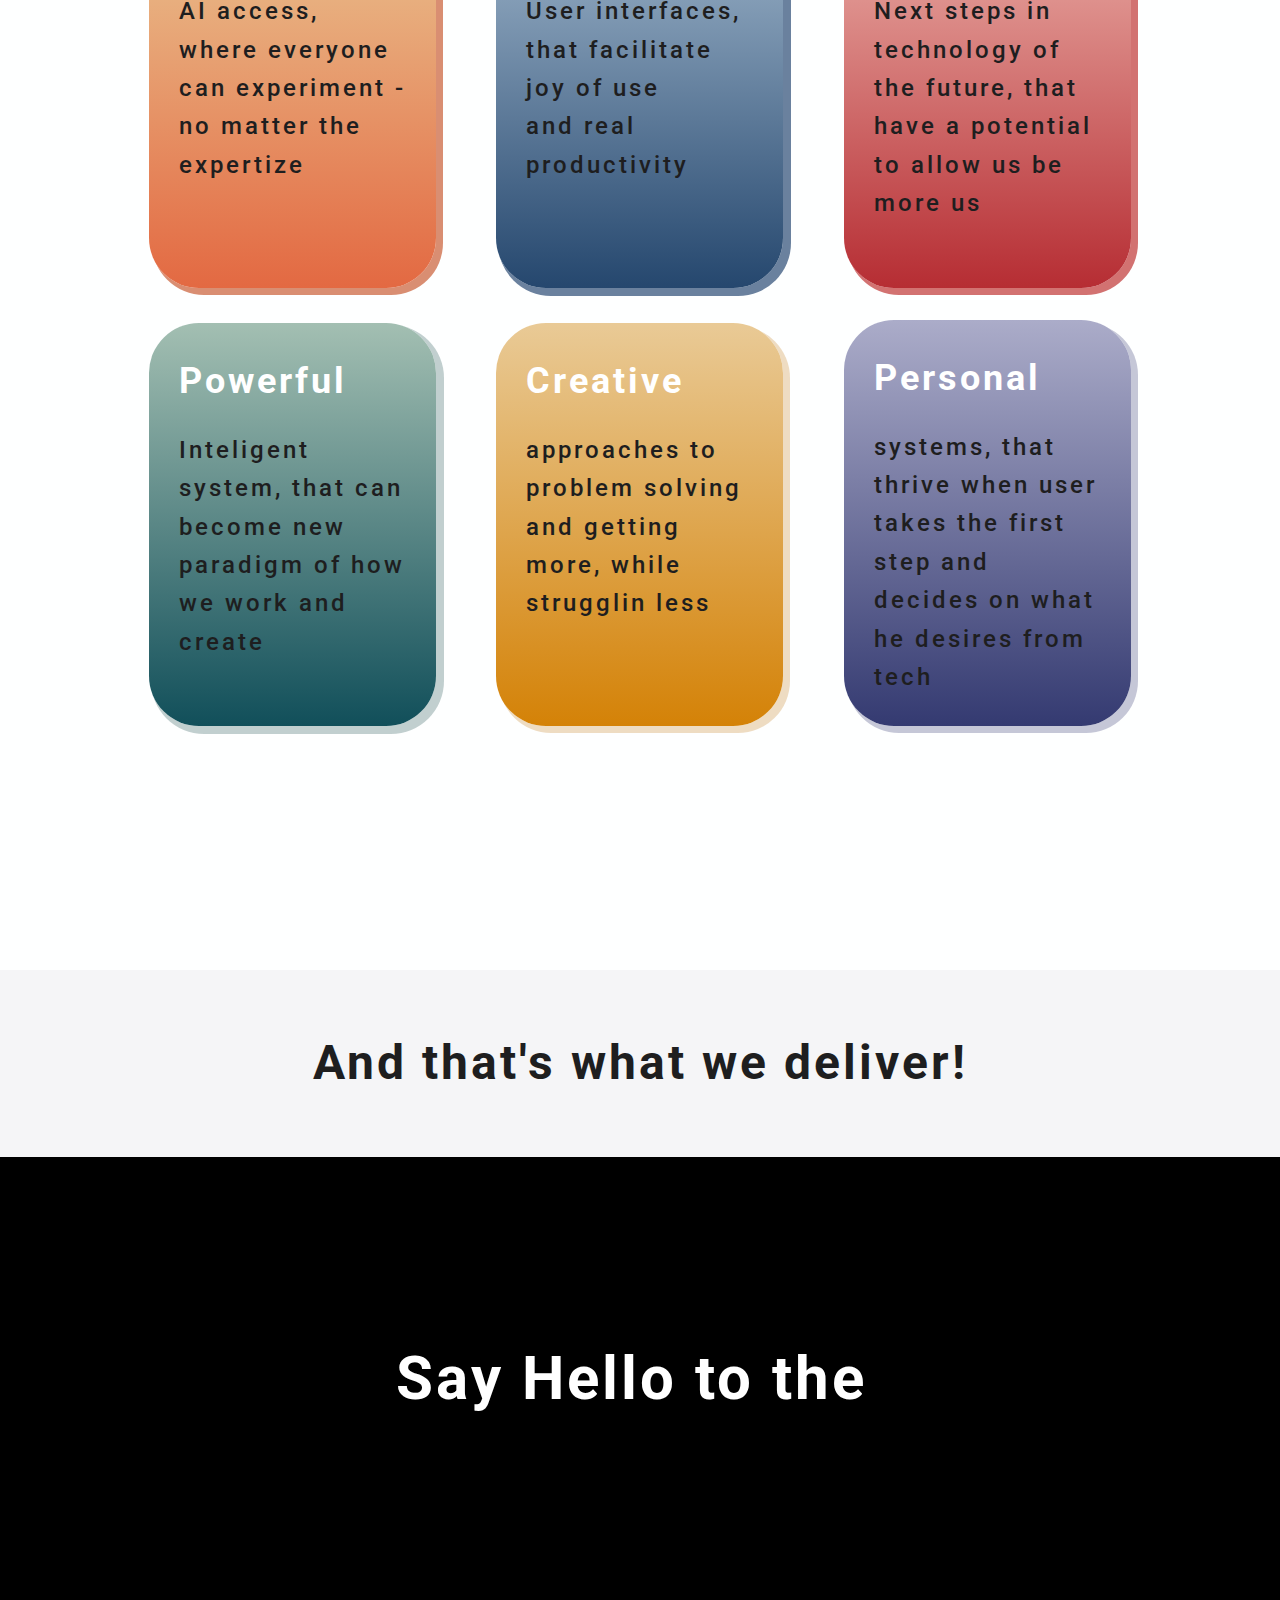
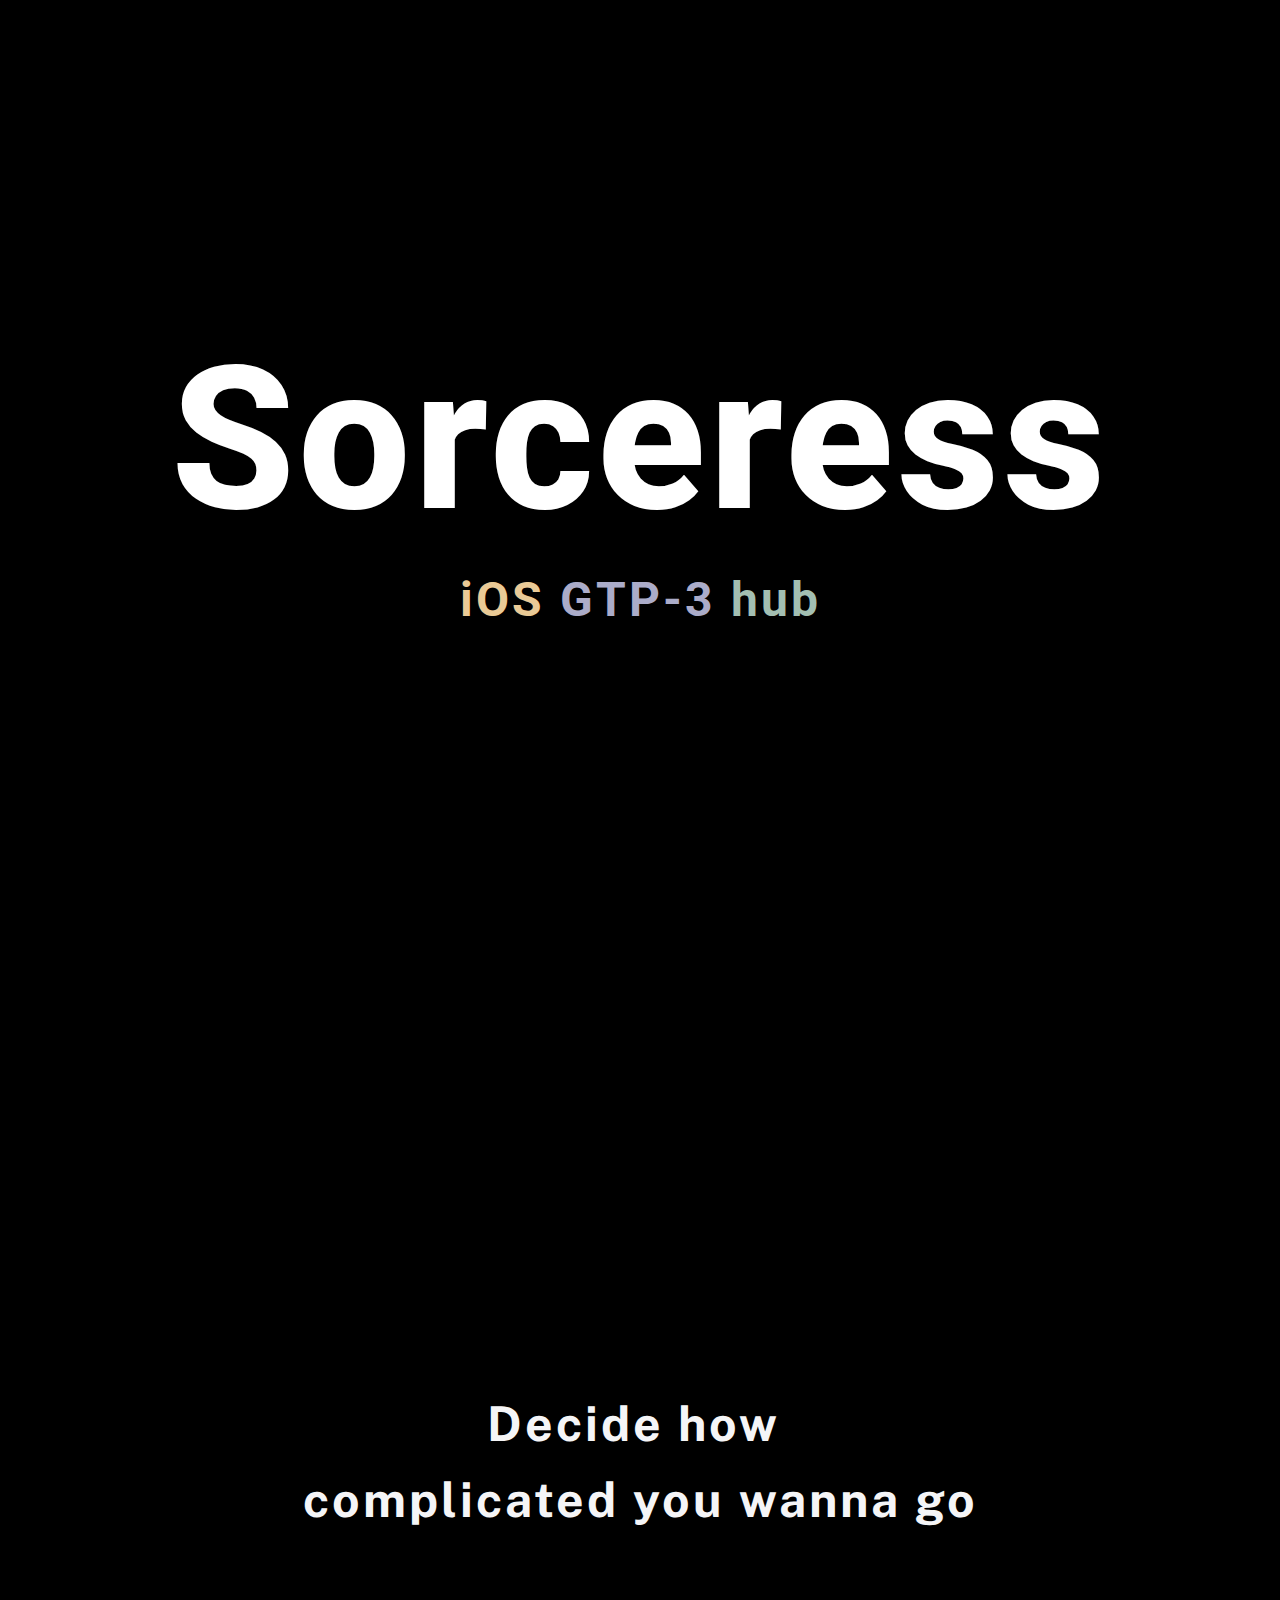
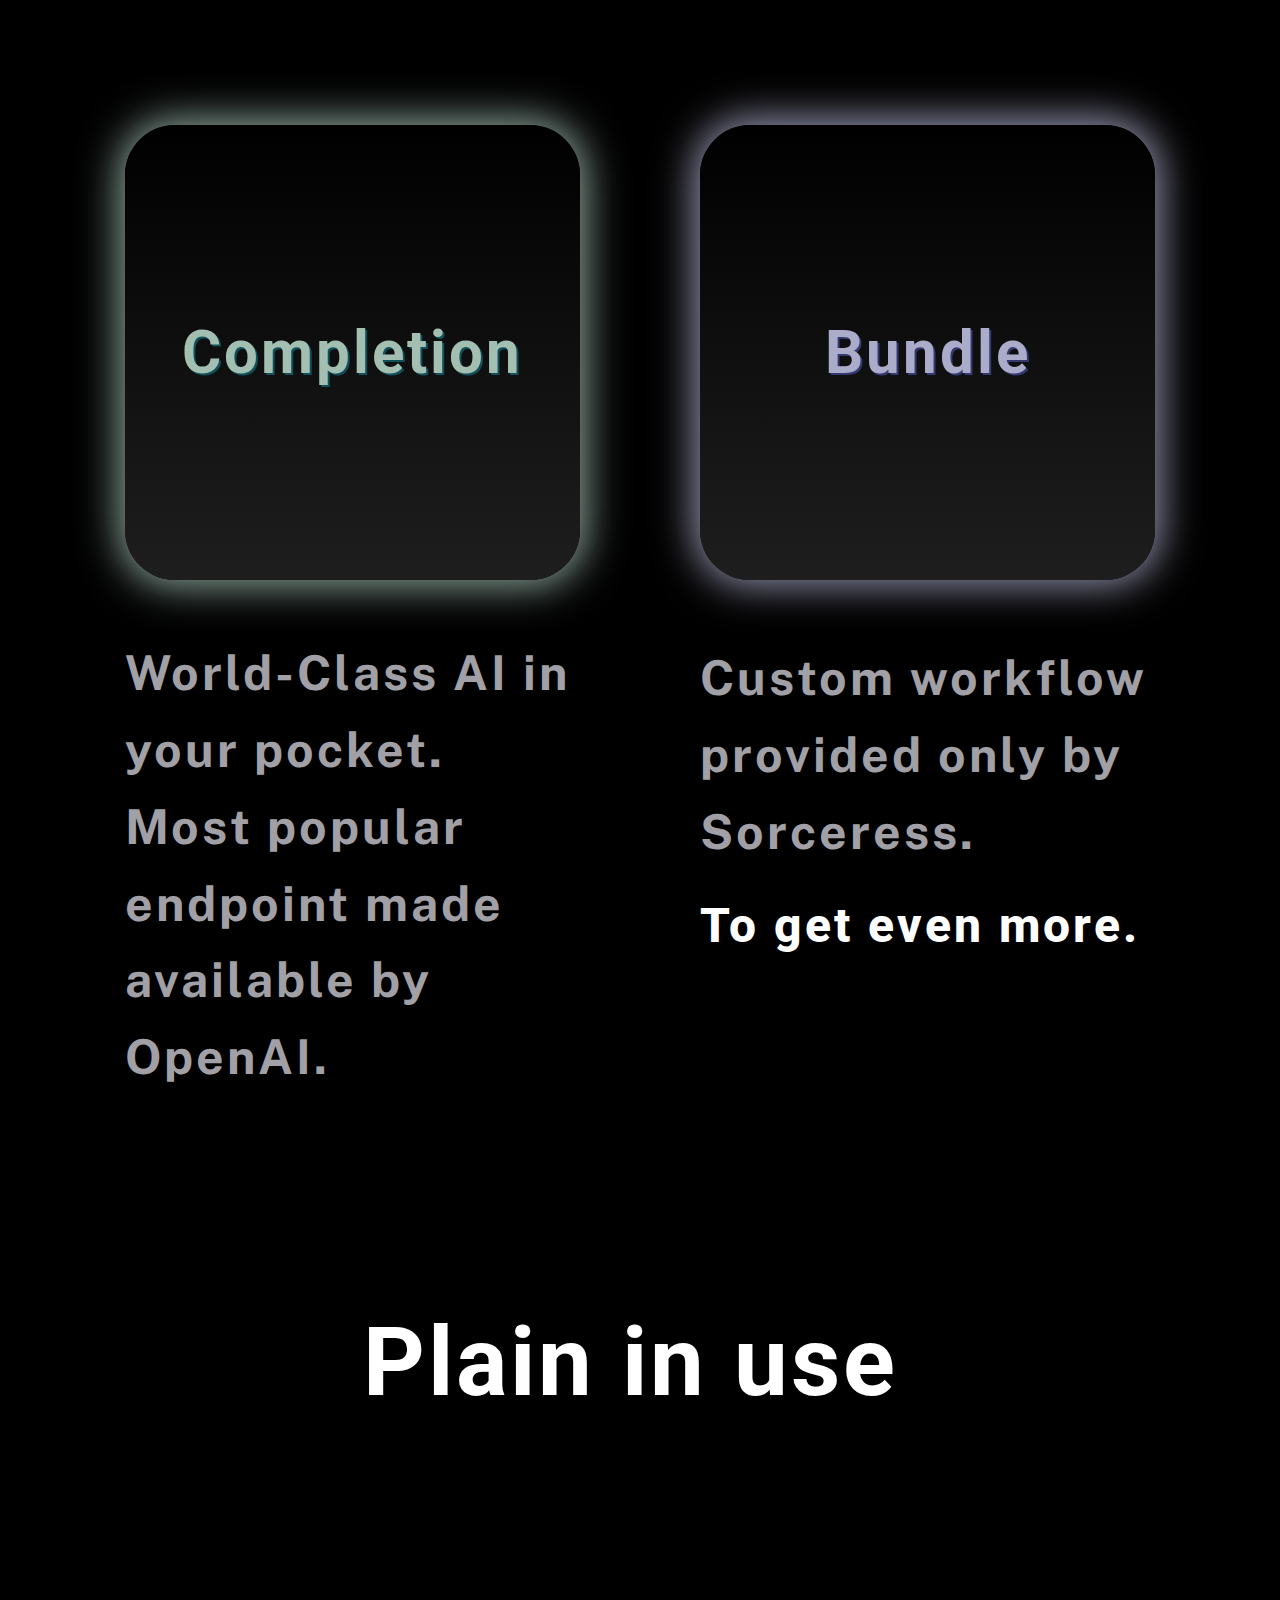
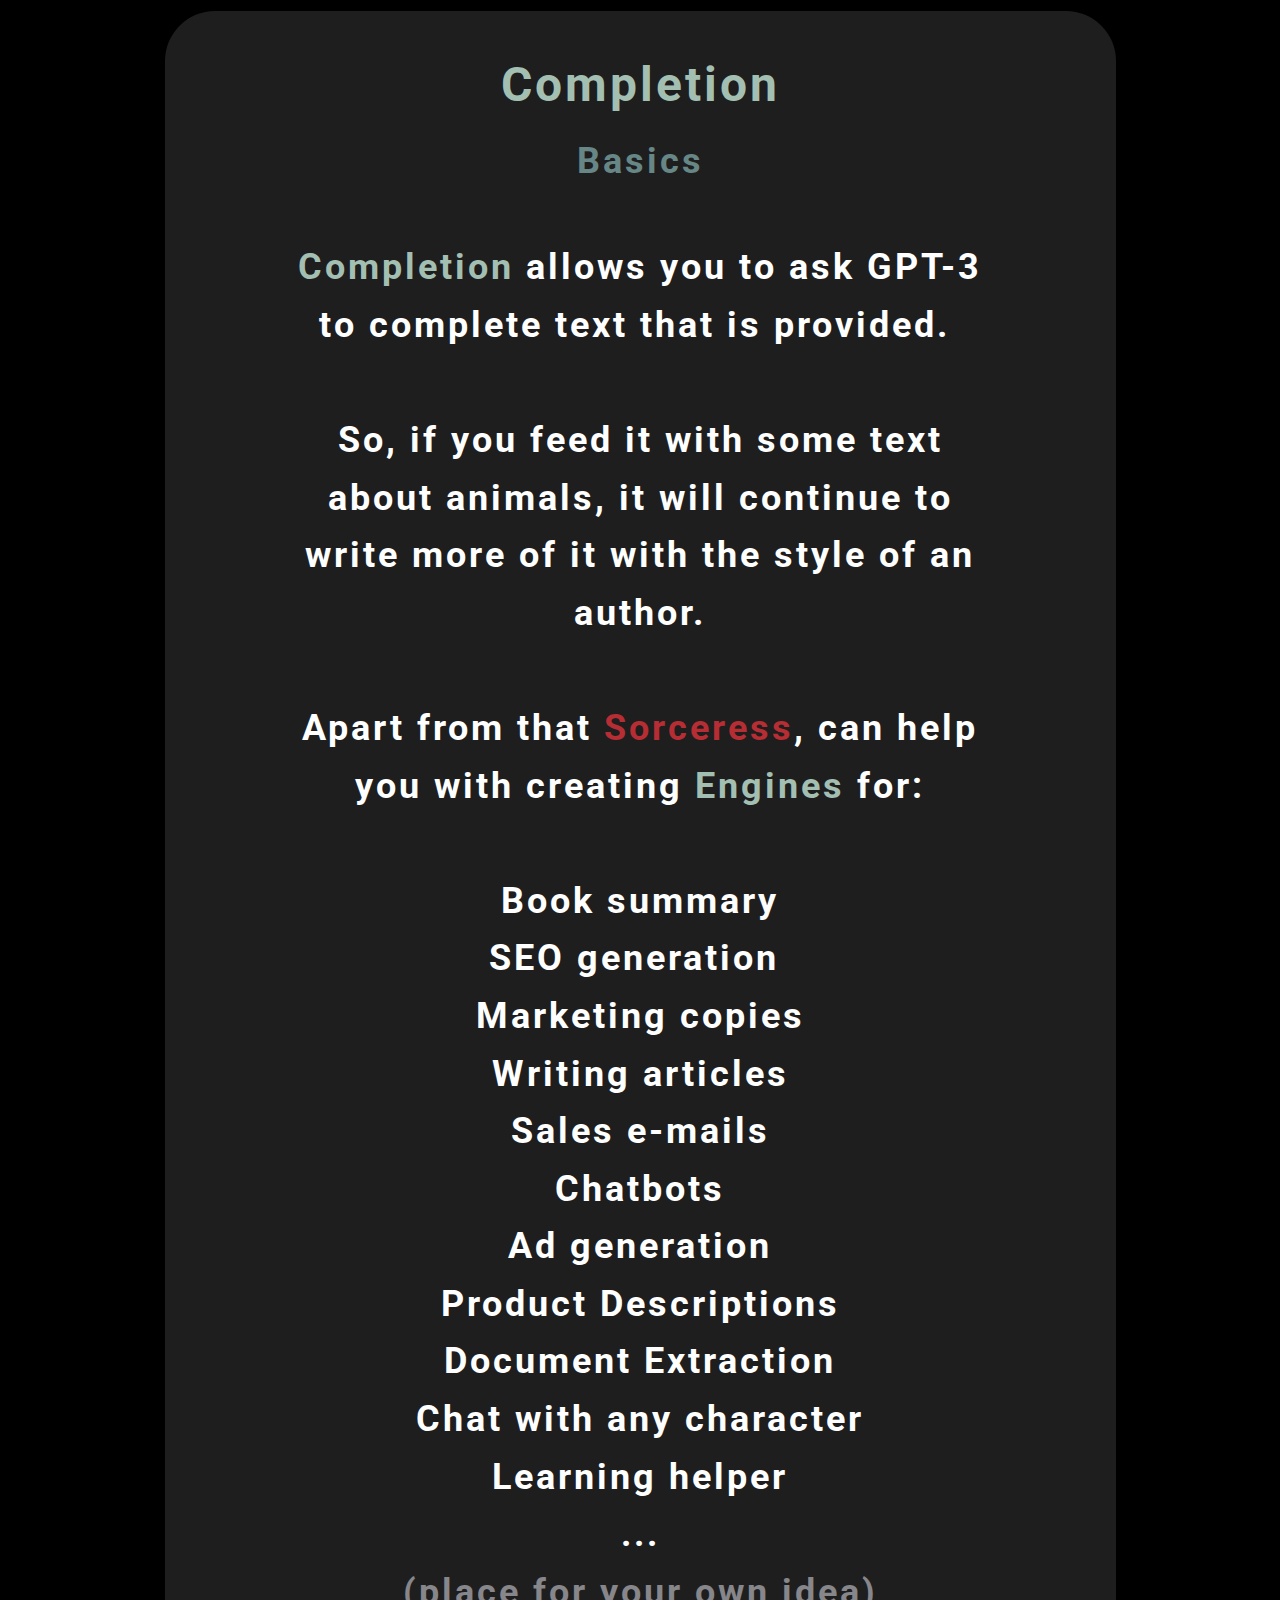
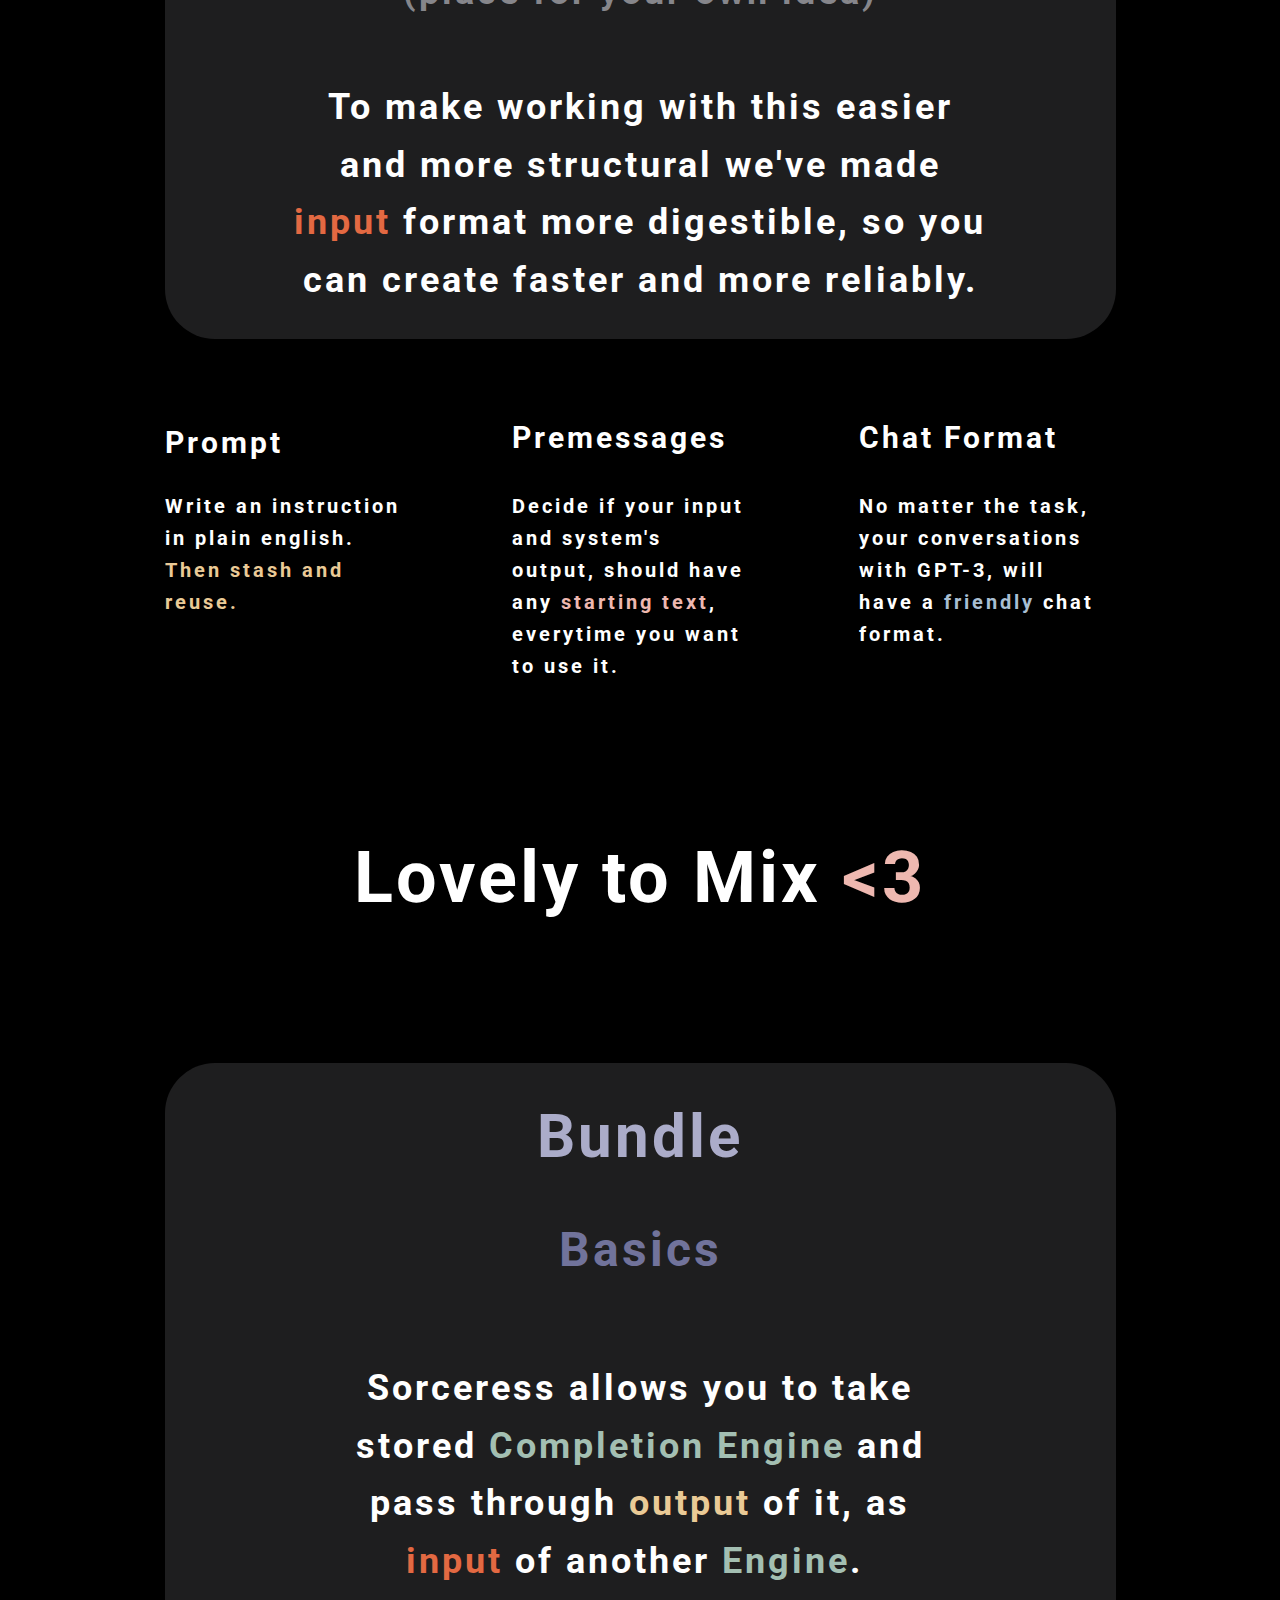
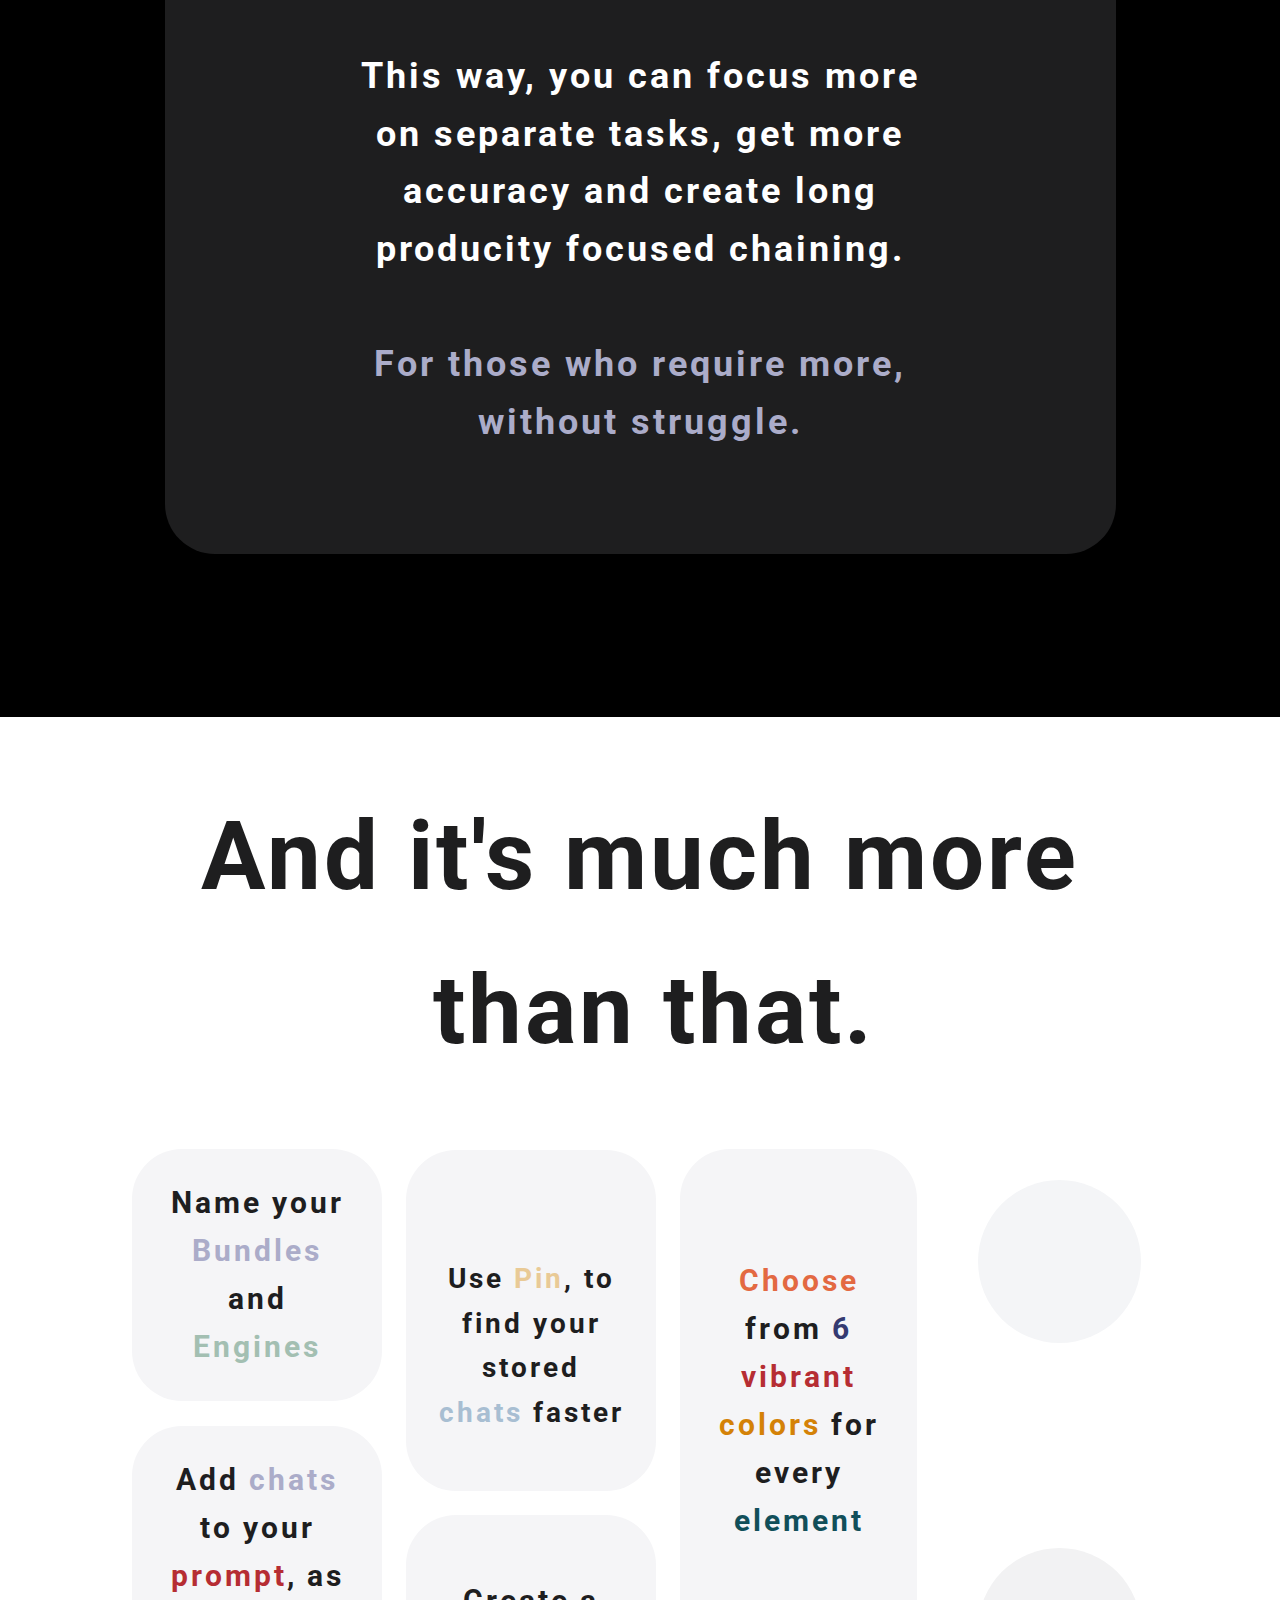
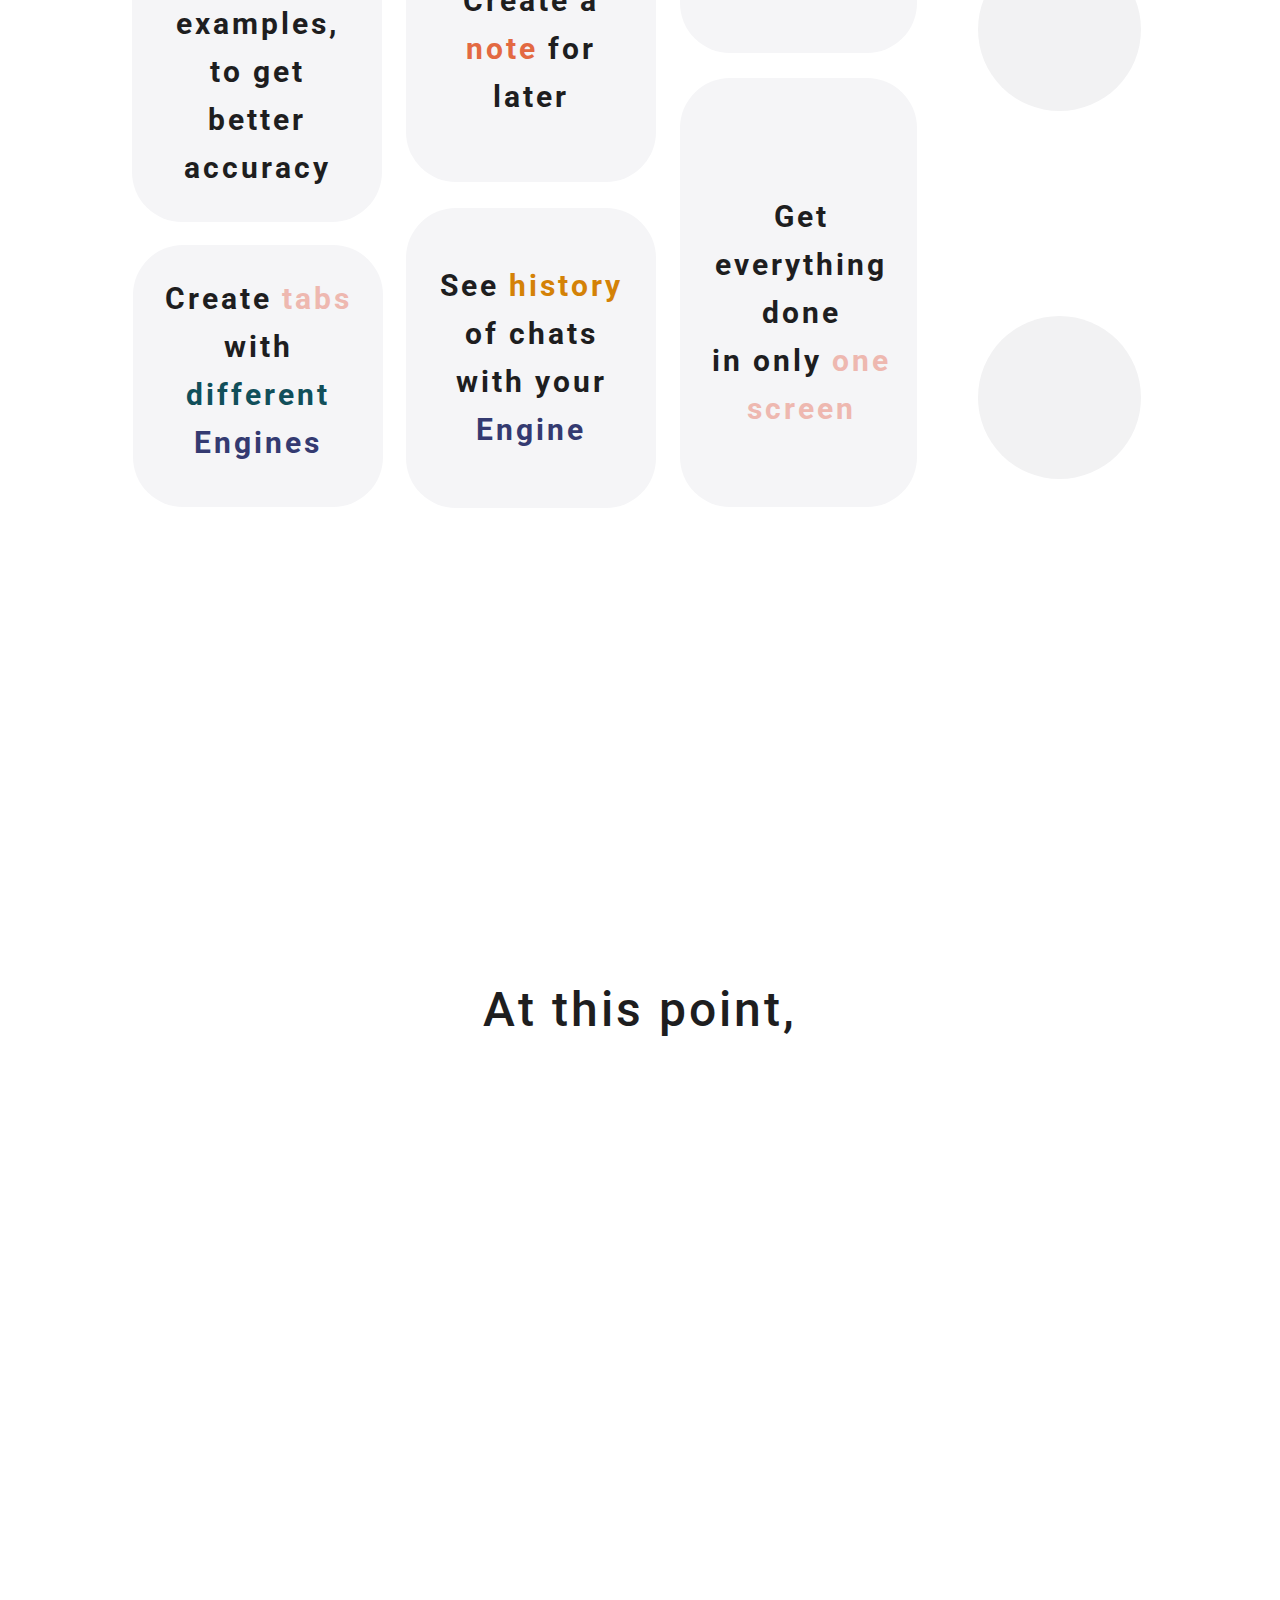
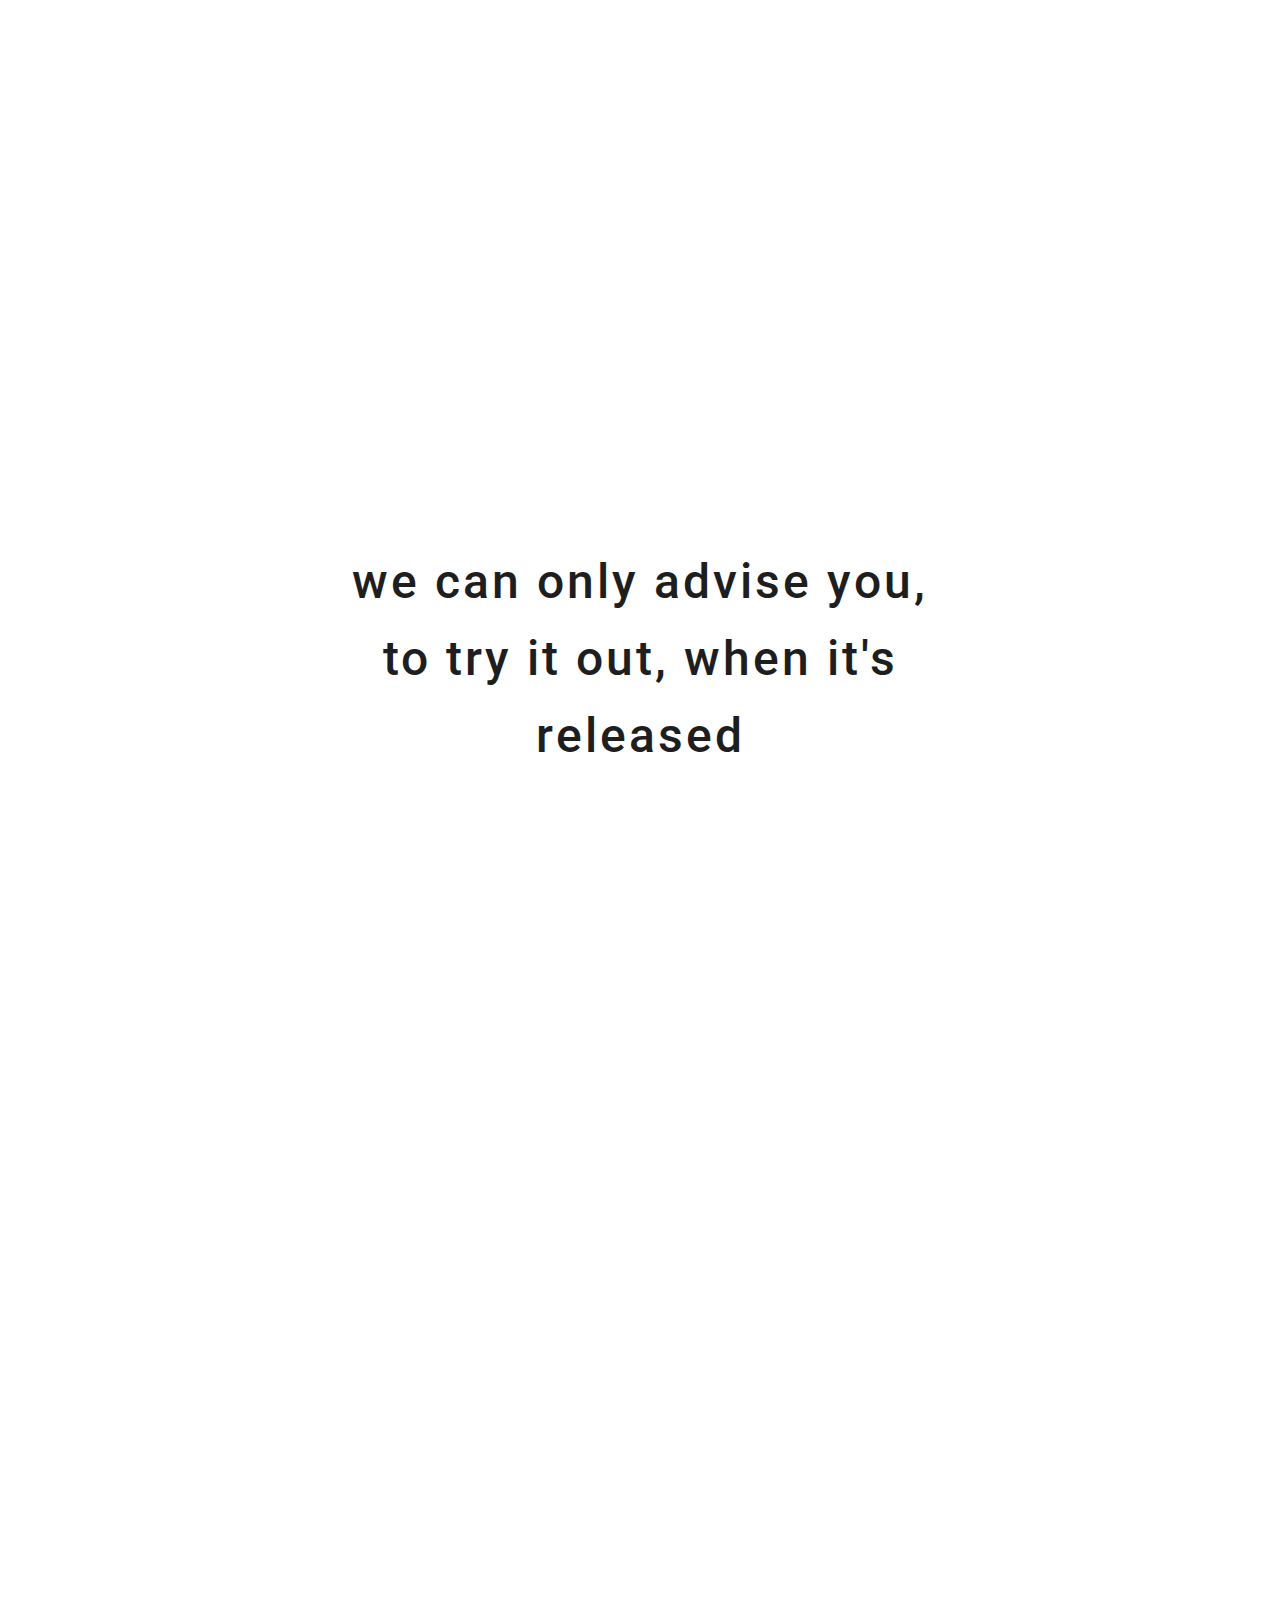
==== commit 56e17ade: "Add files via upload" ====
--- a/Page-1.html
+++ b/Page-1.html
@@ -361,7 +361,7 @@
           </span>
           <br>
         </p>
-        <div class="u-align-left u-container-style u-custom-color-3 u-expanded-width-lg u-expanded-width-md u-expanded-width-sm u-expanded-width-xs u-group u-radius-50 u-shape-round u-group-1">
+        <div class="u-align-left u-container-style u-custom-color-3 u-group u-radius-50 u-shape-round u-group-1">
           <div class="u-container-layout u-container-layout-1">
             <p class="u-align-center u-custom-font u-heading-font u-text u-text-custom-color-18 u-text-2">
               <span style="font-size: 3.75rem;">Bundle</span>
--- a/Page-1.css
+++ b/Page-1.css
@@ -1130,26 +1130,20 @@
   font-weight: 700;
   font-size: 3.75rem;
   line-height: 0.6;
-  margin: 27px 0 0;
+  width: 222px;
+  margin: 26px auto 0;
 }
 
 .u-section-9 .u-text-3 {
   font-size: 2.25rem;
   font-weight: 700;
   width: 574px;
-  margin: 48px auto 0;
+  margin: 95px auto 0;
 }
 
 @media (max-width: 1199px) {
-  .u-section-9 .u-sheet-1 {
-    min-height: 1726px;
-  }
-
   .u-section-9 .u-group-1 {
-    margin-top: 50px;
-    margin-right: initial;
-    margin-left: initial;
-    width: auto;
+    width: 940px;
     height: auto;
   }
 
@@ -1157,14 +1151,6 @@
     padding-top: 21px;
     padding-bottom: 21px;
   }
-
-  .u-section-9 .u-text-2 {
-    width: 275px;
-  }
-
-  .u-section-9 .u-text-3 {
-    margin-top: 49px;
-  }
 }
 
 @media (max-width: 991px) {
@@ -1172,75 +1158,40 @@
     width: 720px;
   }
 
-  .u-section-9 .u-text-2 {
-    margin-right: 200px;
-    margin-left: 217px;
+  .u-section-9 .u-group-1 {
+    width: 720px;
   }
 }
 
 @media (max-width: 767px) {
-  .u-section-9 .u-sheet-1 {
-    min-height: 1734px;
-  }
-
   .u-section-9 .u-text-1 {
-    width: auto;
-    margin-top: 57px;
-    margin-left: 0;
-    margin-right: 0;
+    width: 540px;
   }
 
   .u-section-9 .u-group-1 {
-    min-height: 1188px;
-    margin-top: 68px;
-    width: auto;
-    margin-right: initial;
-    margin-left: initial;
+    width: 540px;
   }
 
   .u-section-9 .u-container-layout-1 {
     padding: 0 10px;
   }
 
-  .u-section-9 .u-text-2 {
-    width: 290px;
-    margin-top: 42px;
-    margin-left: 0;
-    margin-right: 0;
-  }
-
   .u-section-9 .u-text-3 {
-    width: auto;
-    margin-top: 50px;
-    margin-left: 0;
-    margin-right: 0;
+    width: 520px;
   }
 }
 
 @media (max-width: 575px) {
-  .u-section-9 .u-sheet-1 {
-    min-height: 2583px;
-  }
-
   .u-section-9 .u-text-1 {
-    margin-top: 302px;
+    width: 340px;
   }
 
   .u-section-9 .u-group-1 {
-    min-height: 1842px;
-    width: auto;
-    margin-right: initial;
-    margin-left: initial;
-  }
-
-  .u-section-9 .u-text-2 {
-    width: 264px;
+    width: 340px;
   }
 
   .u-section-9 .u-text-3 {
-    margin-top: 62px;
-    margin-left: 24px;
-    margin-right: 24px;
+    width: 320px;
   }
 } .u-section-10 {
   background-image: none;
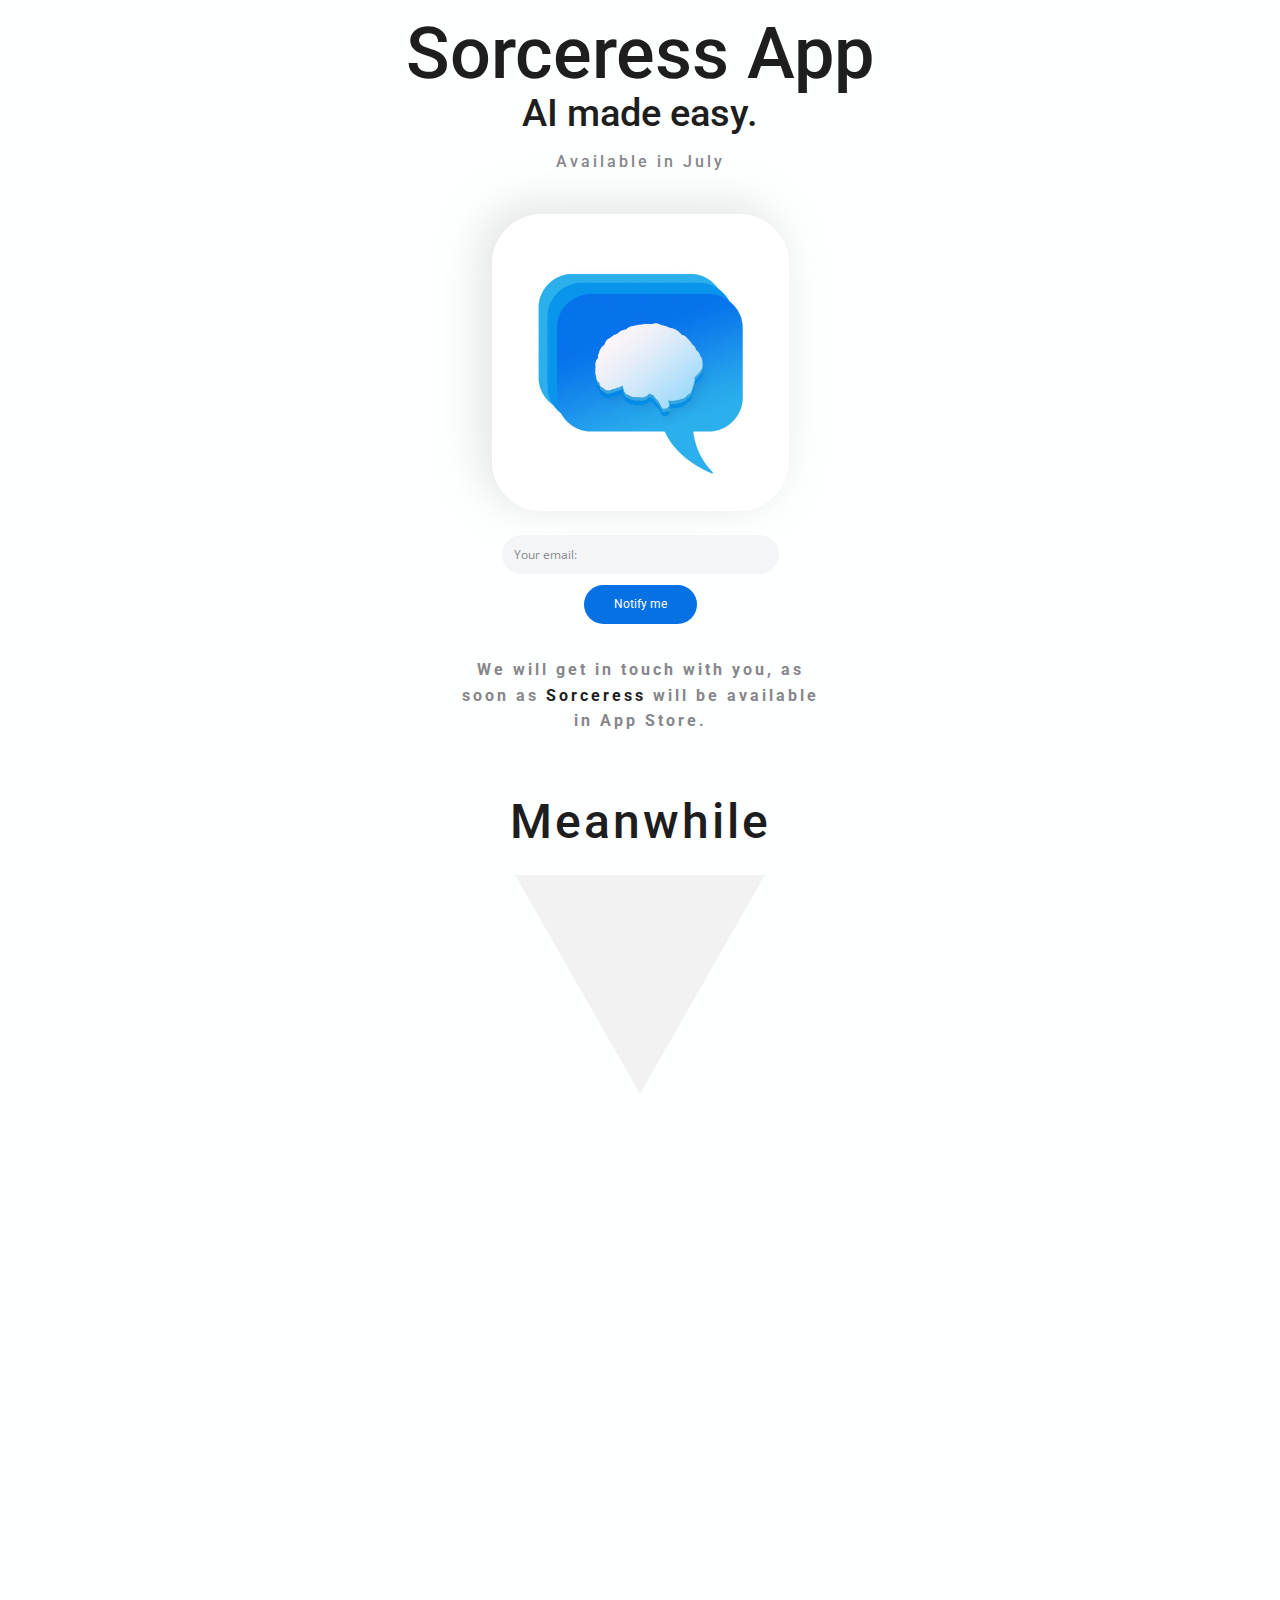
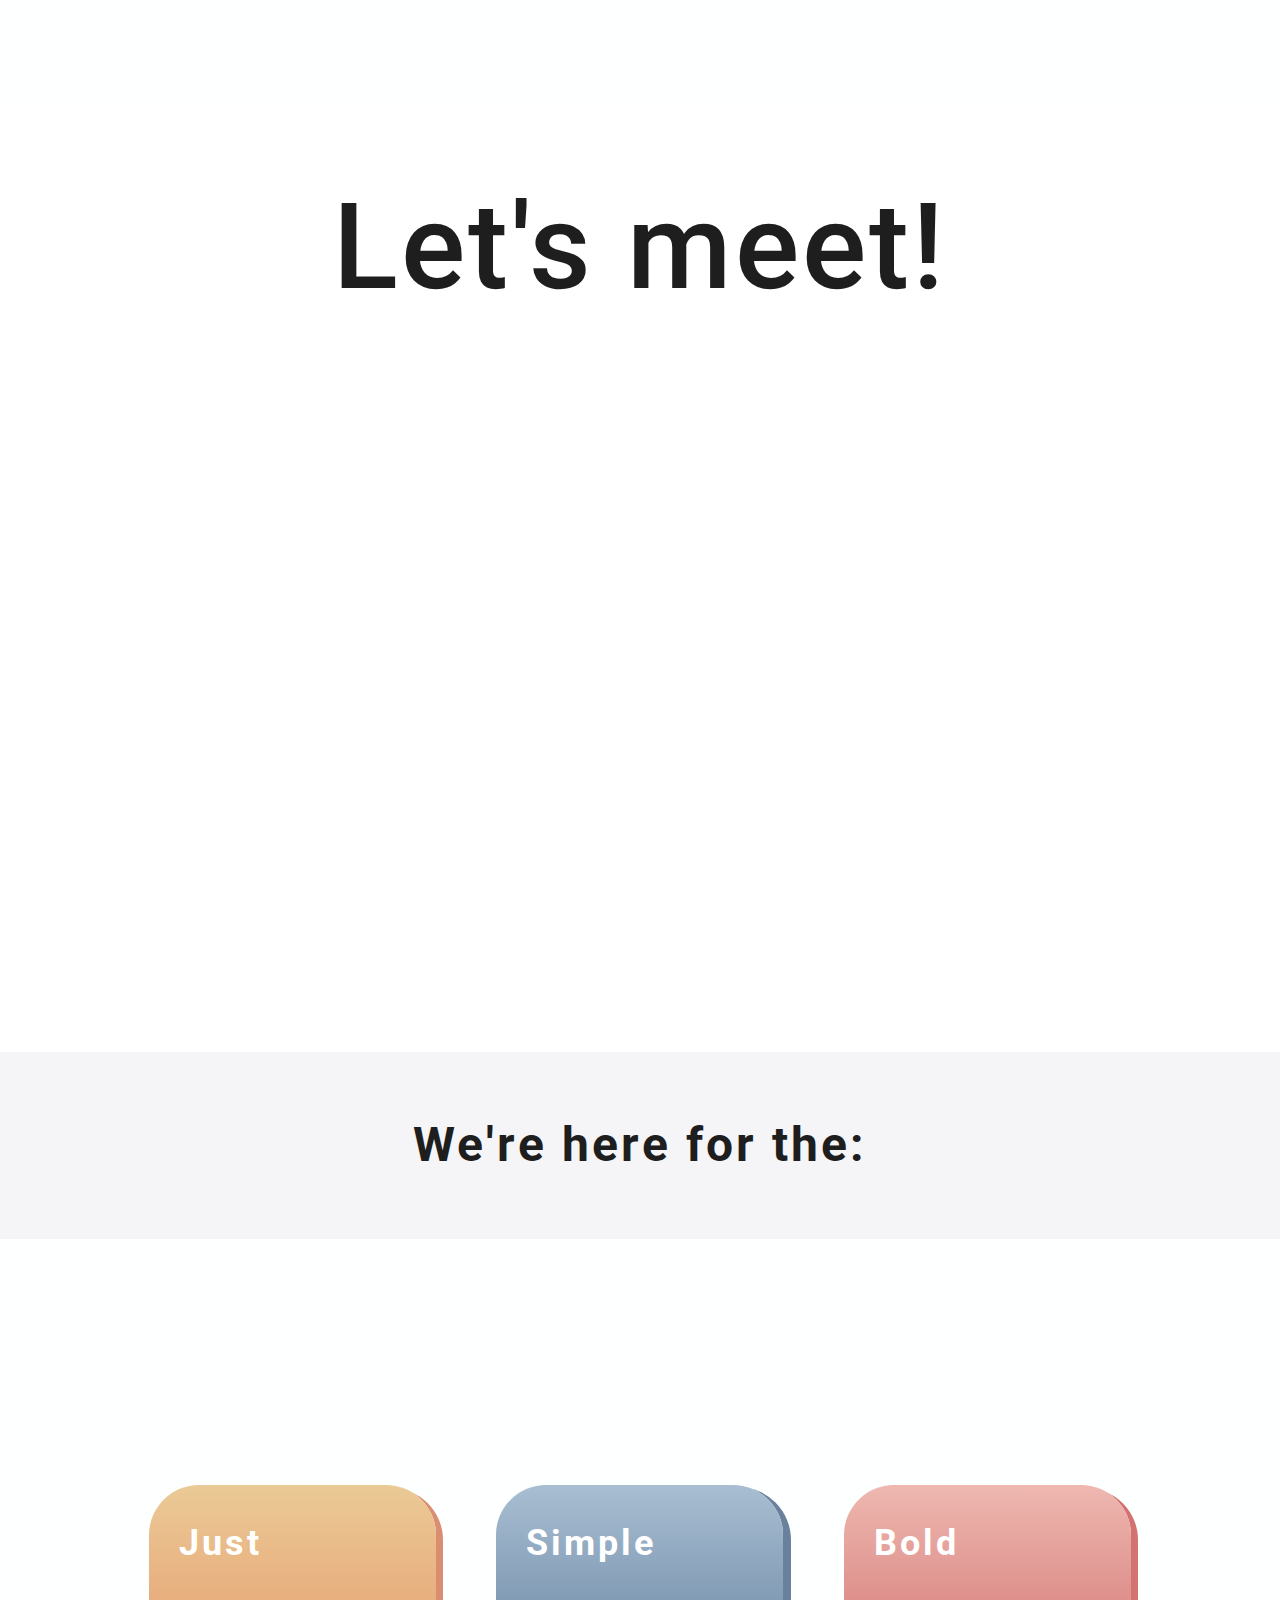
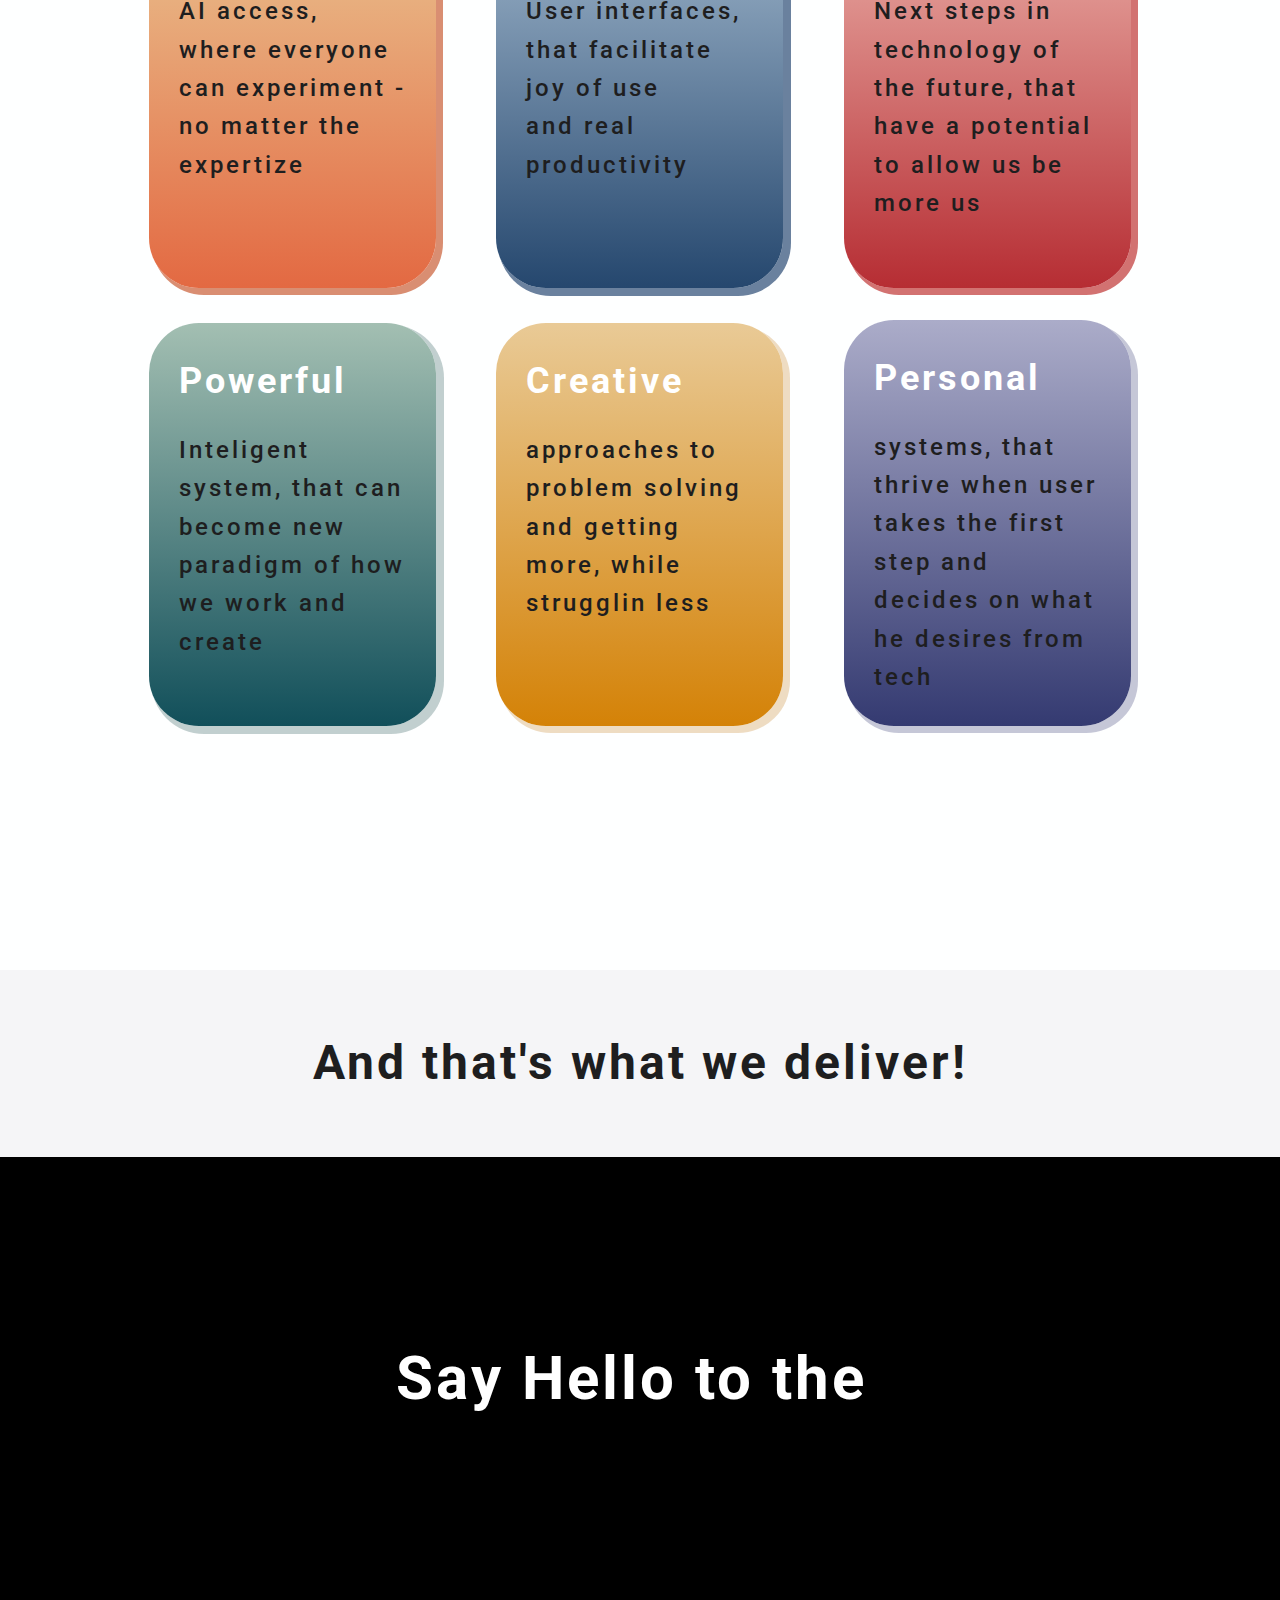
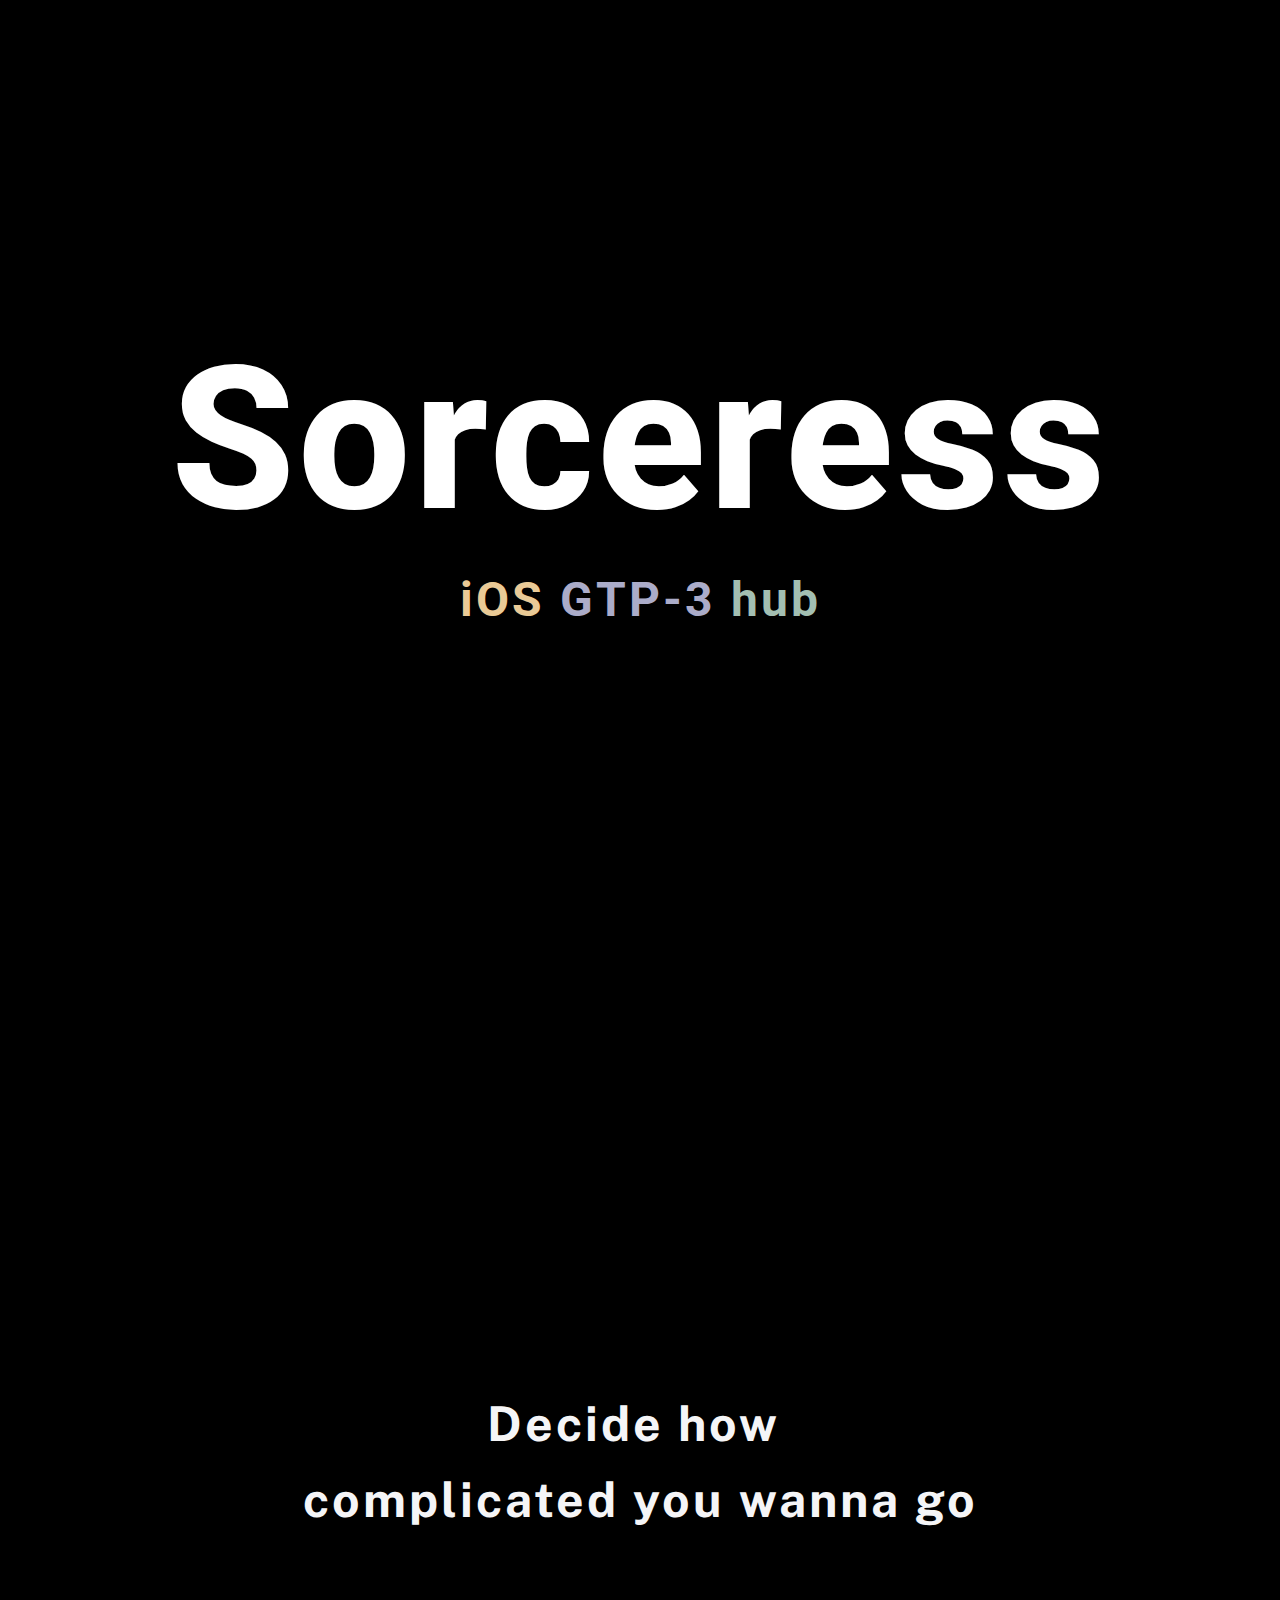
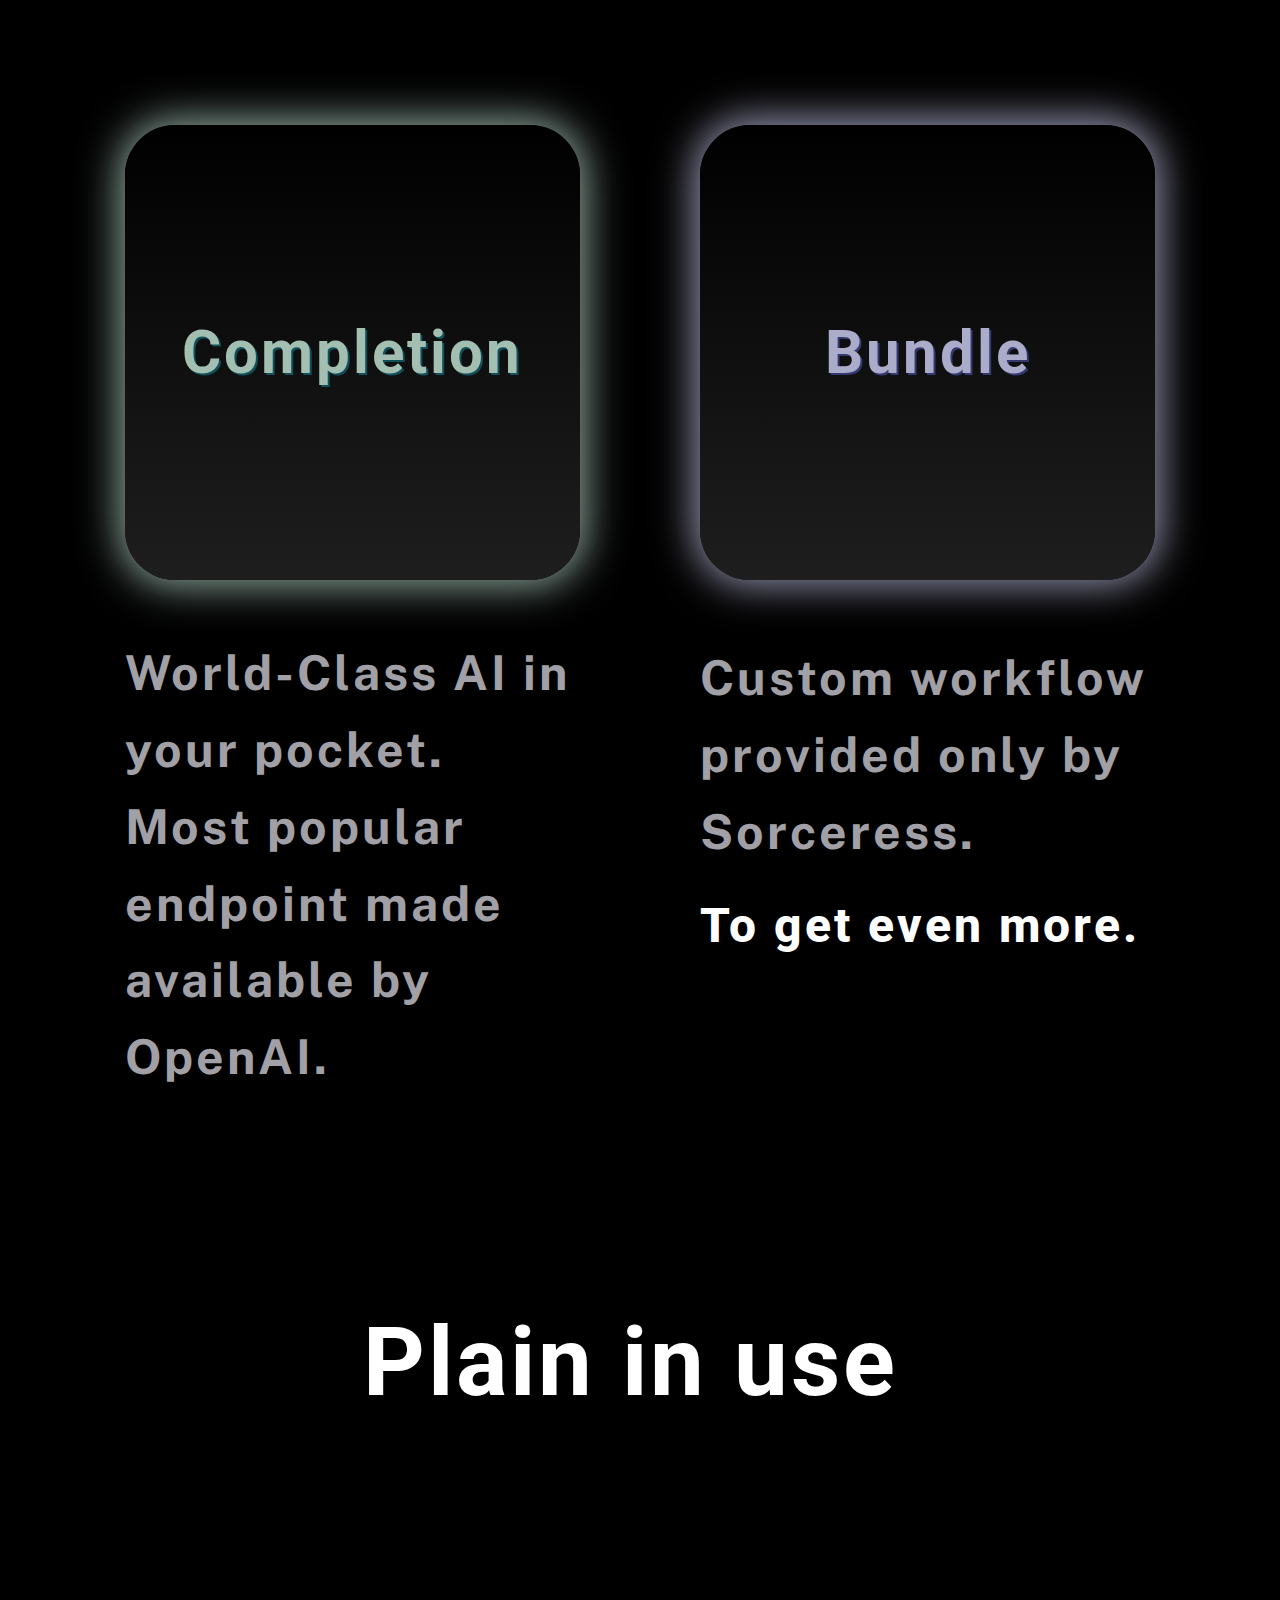
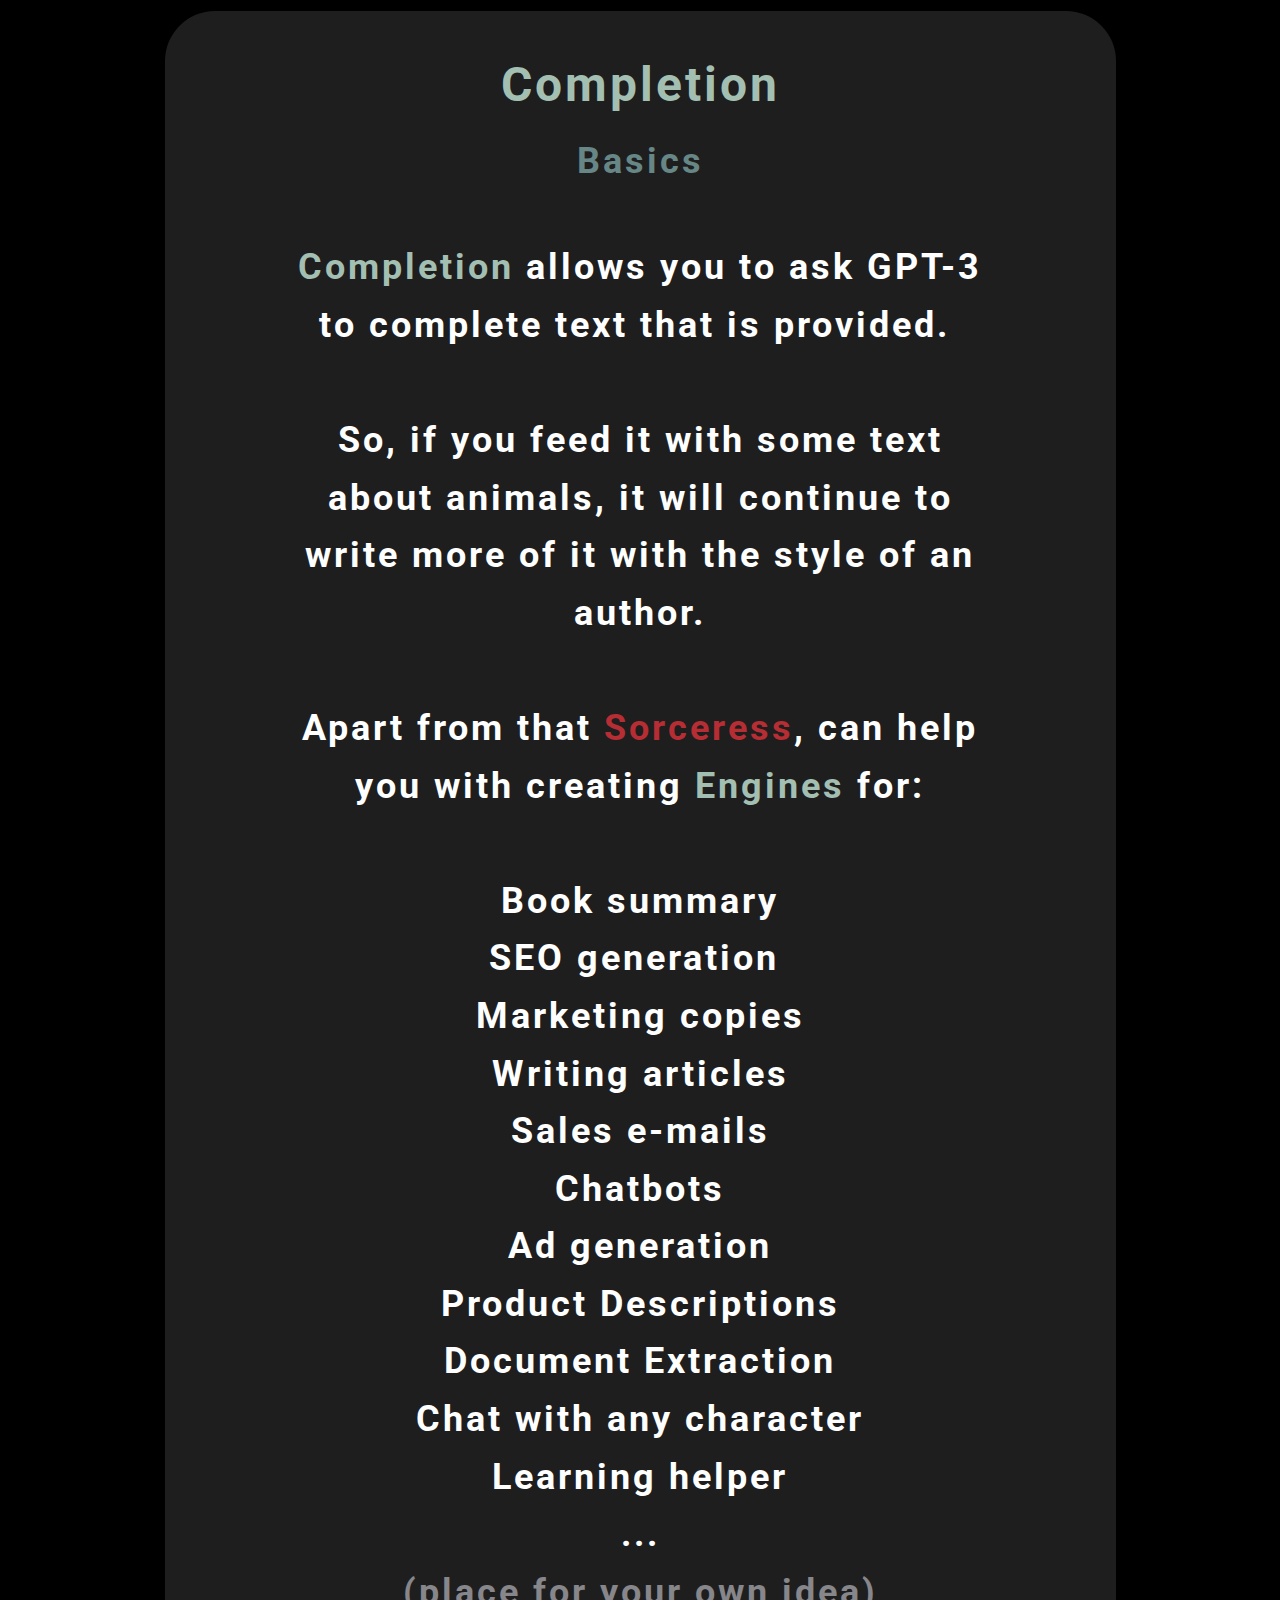
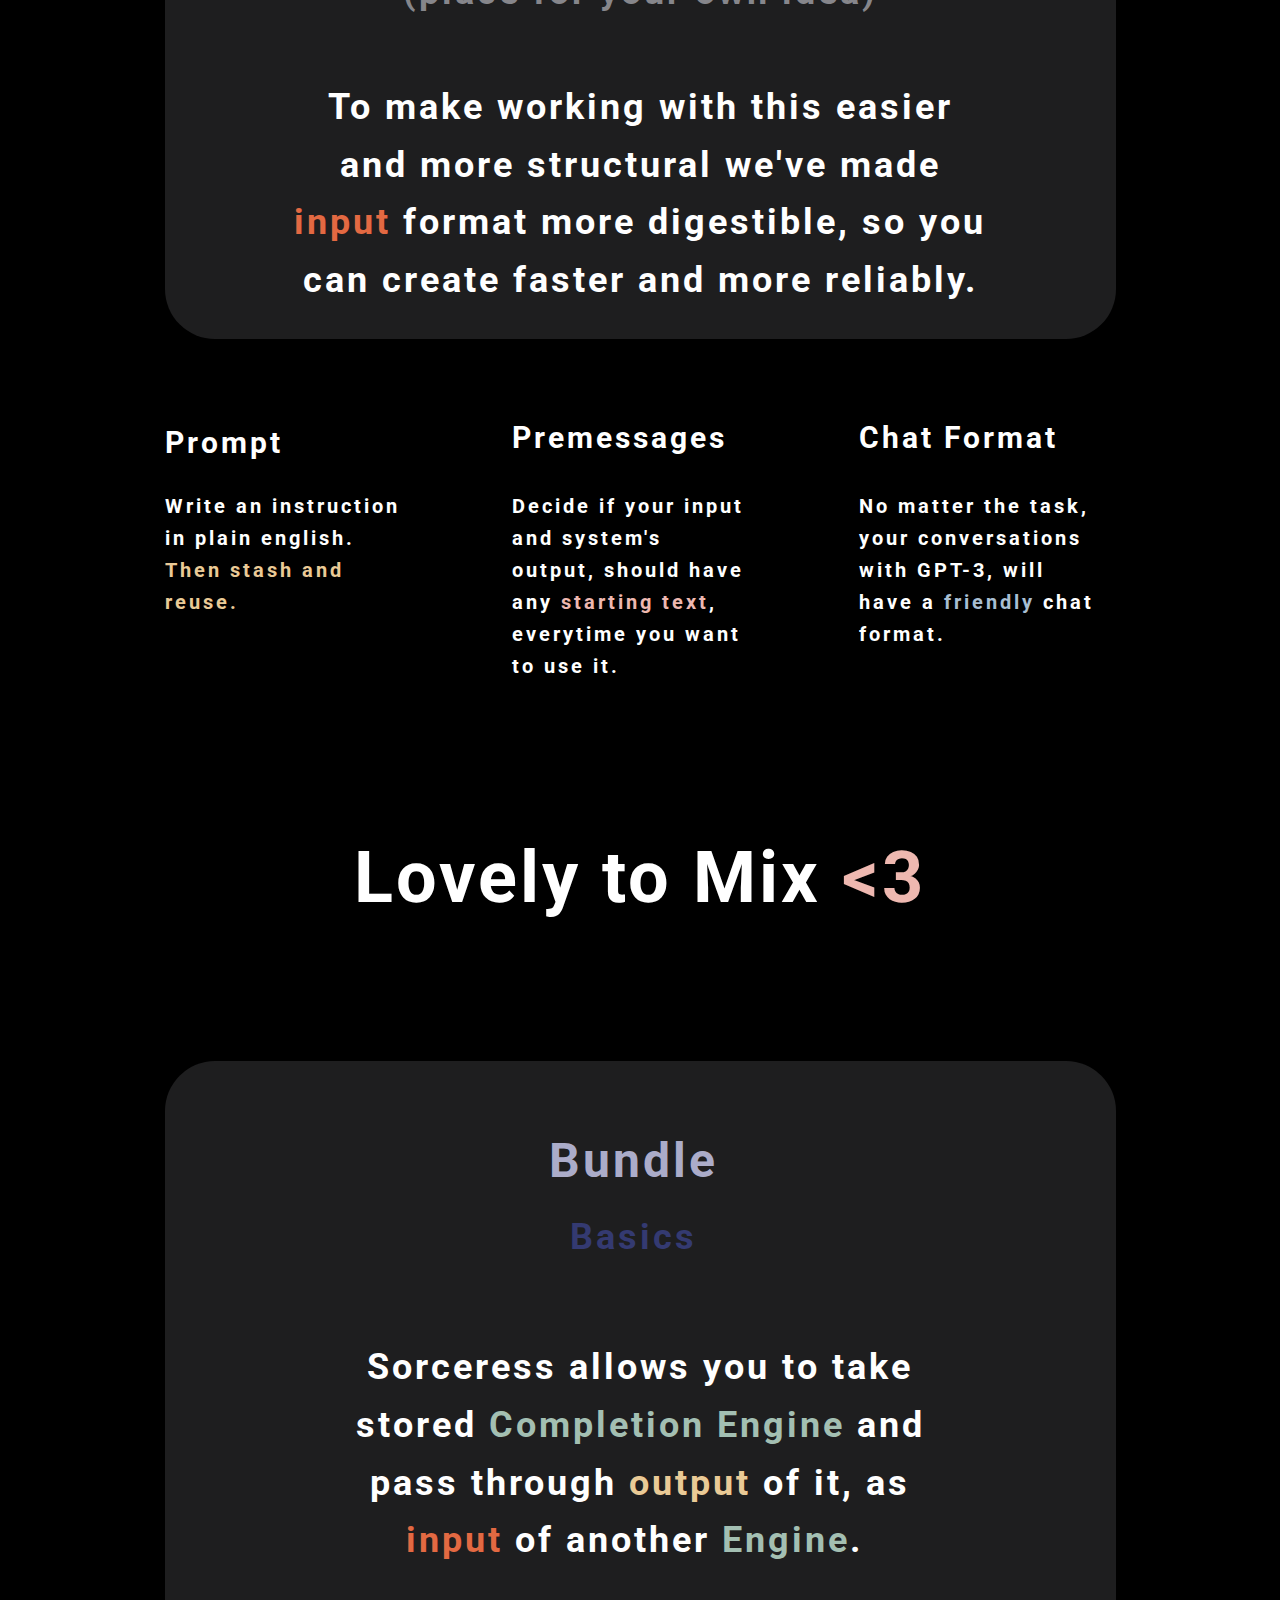
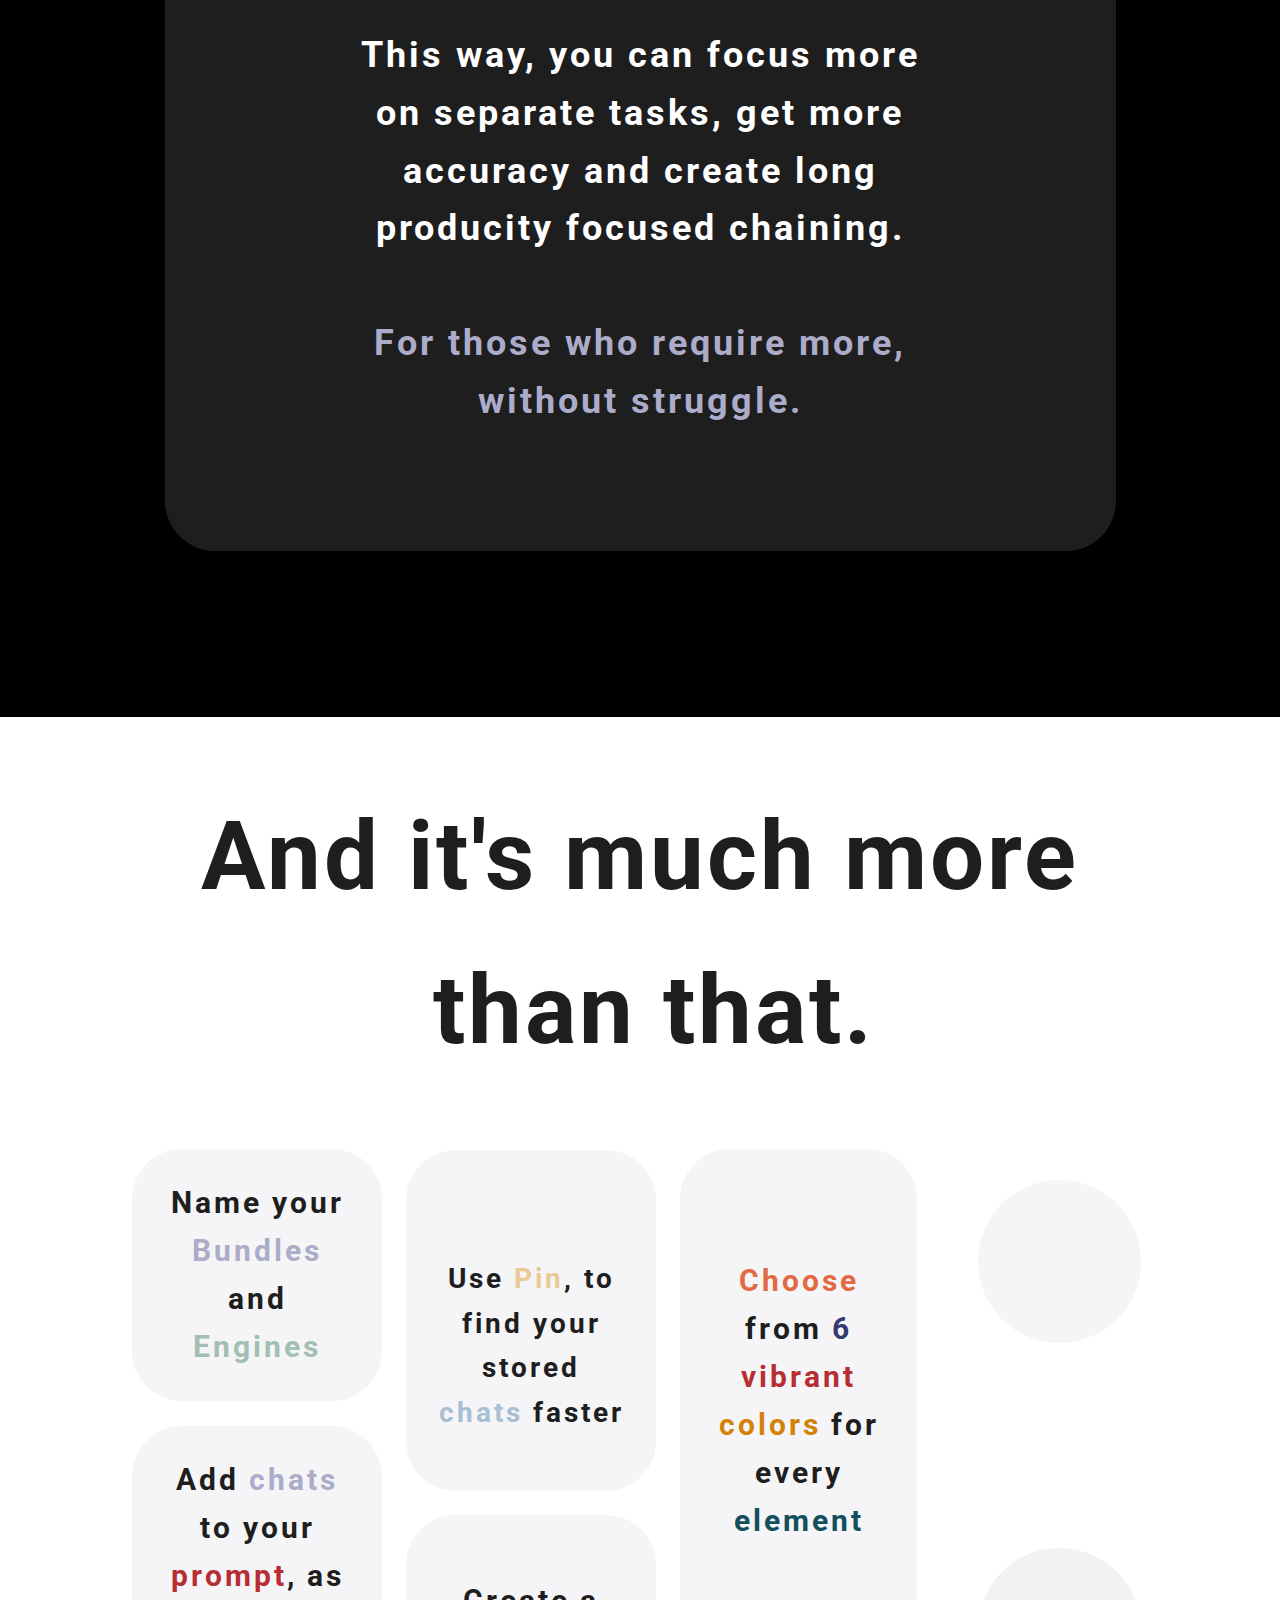
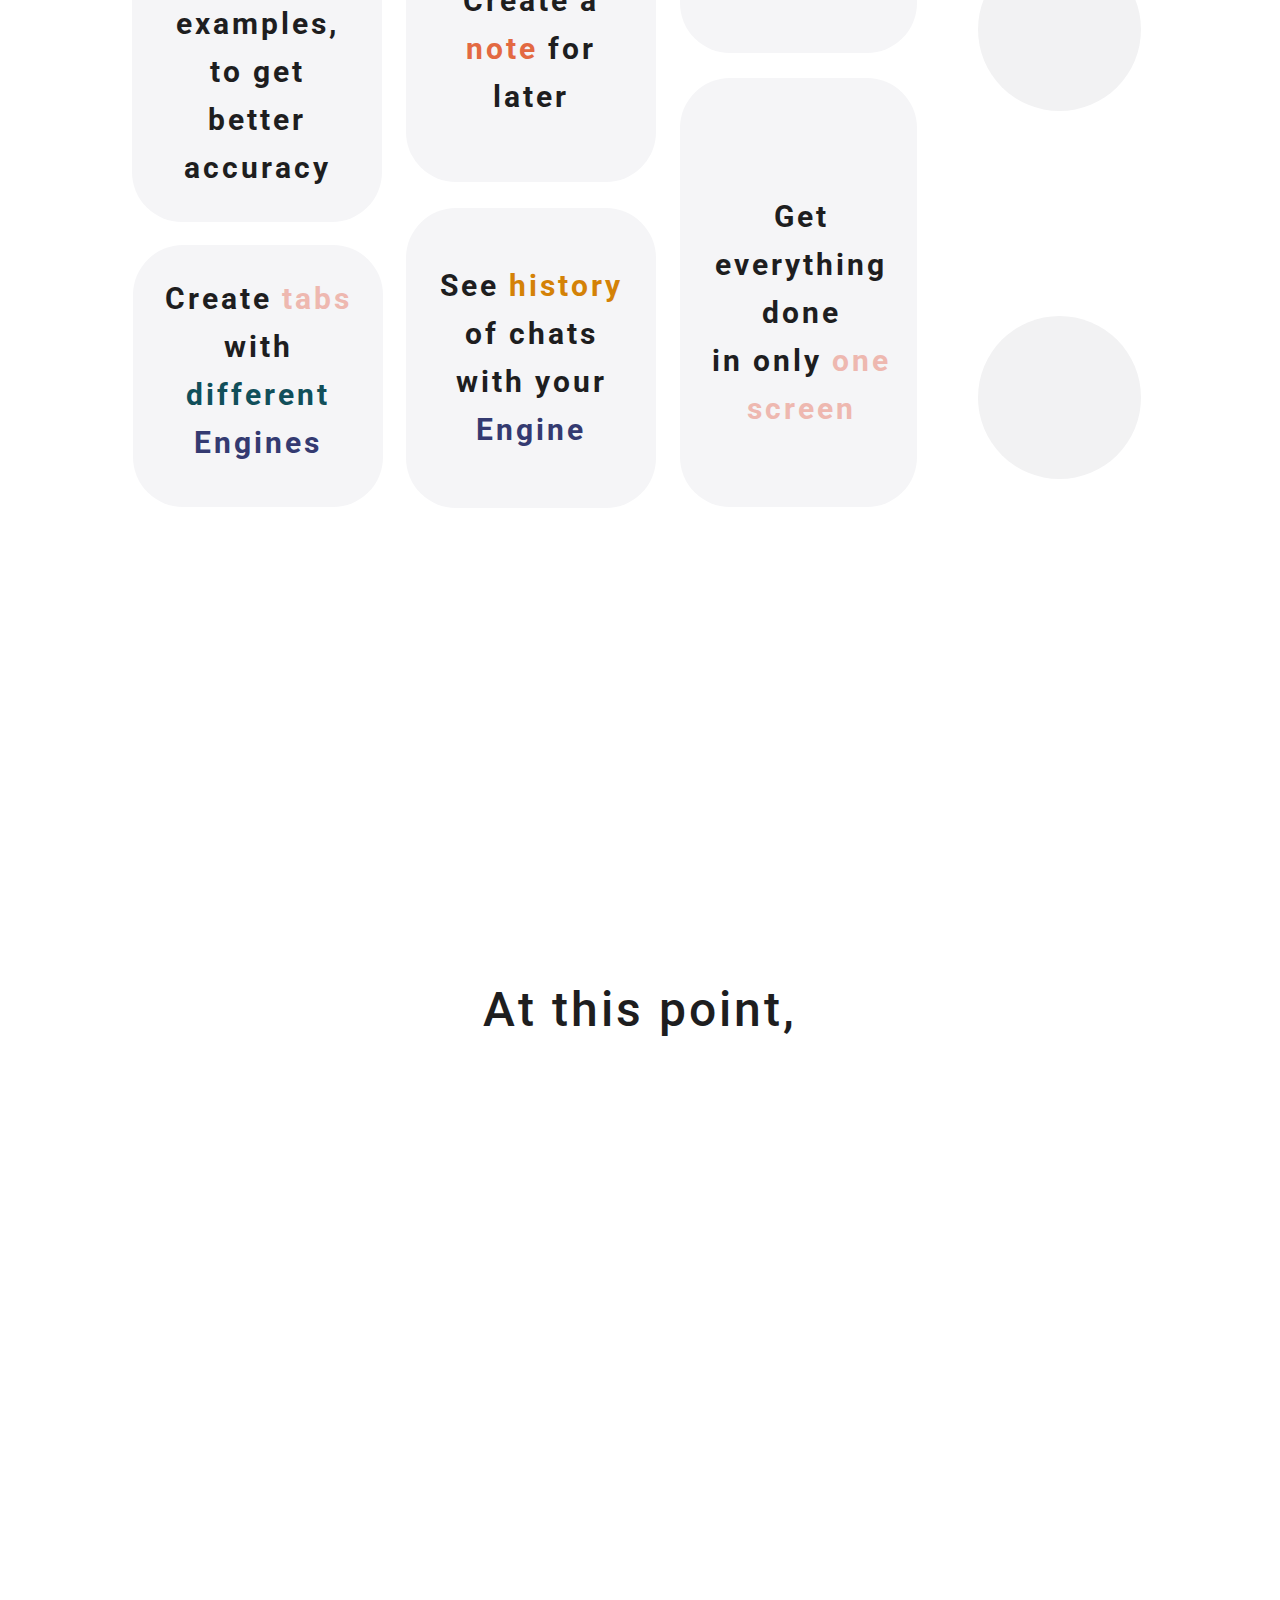
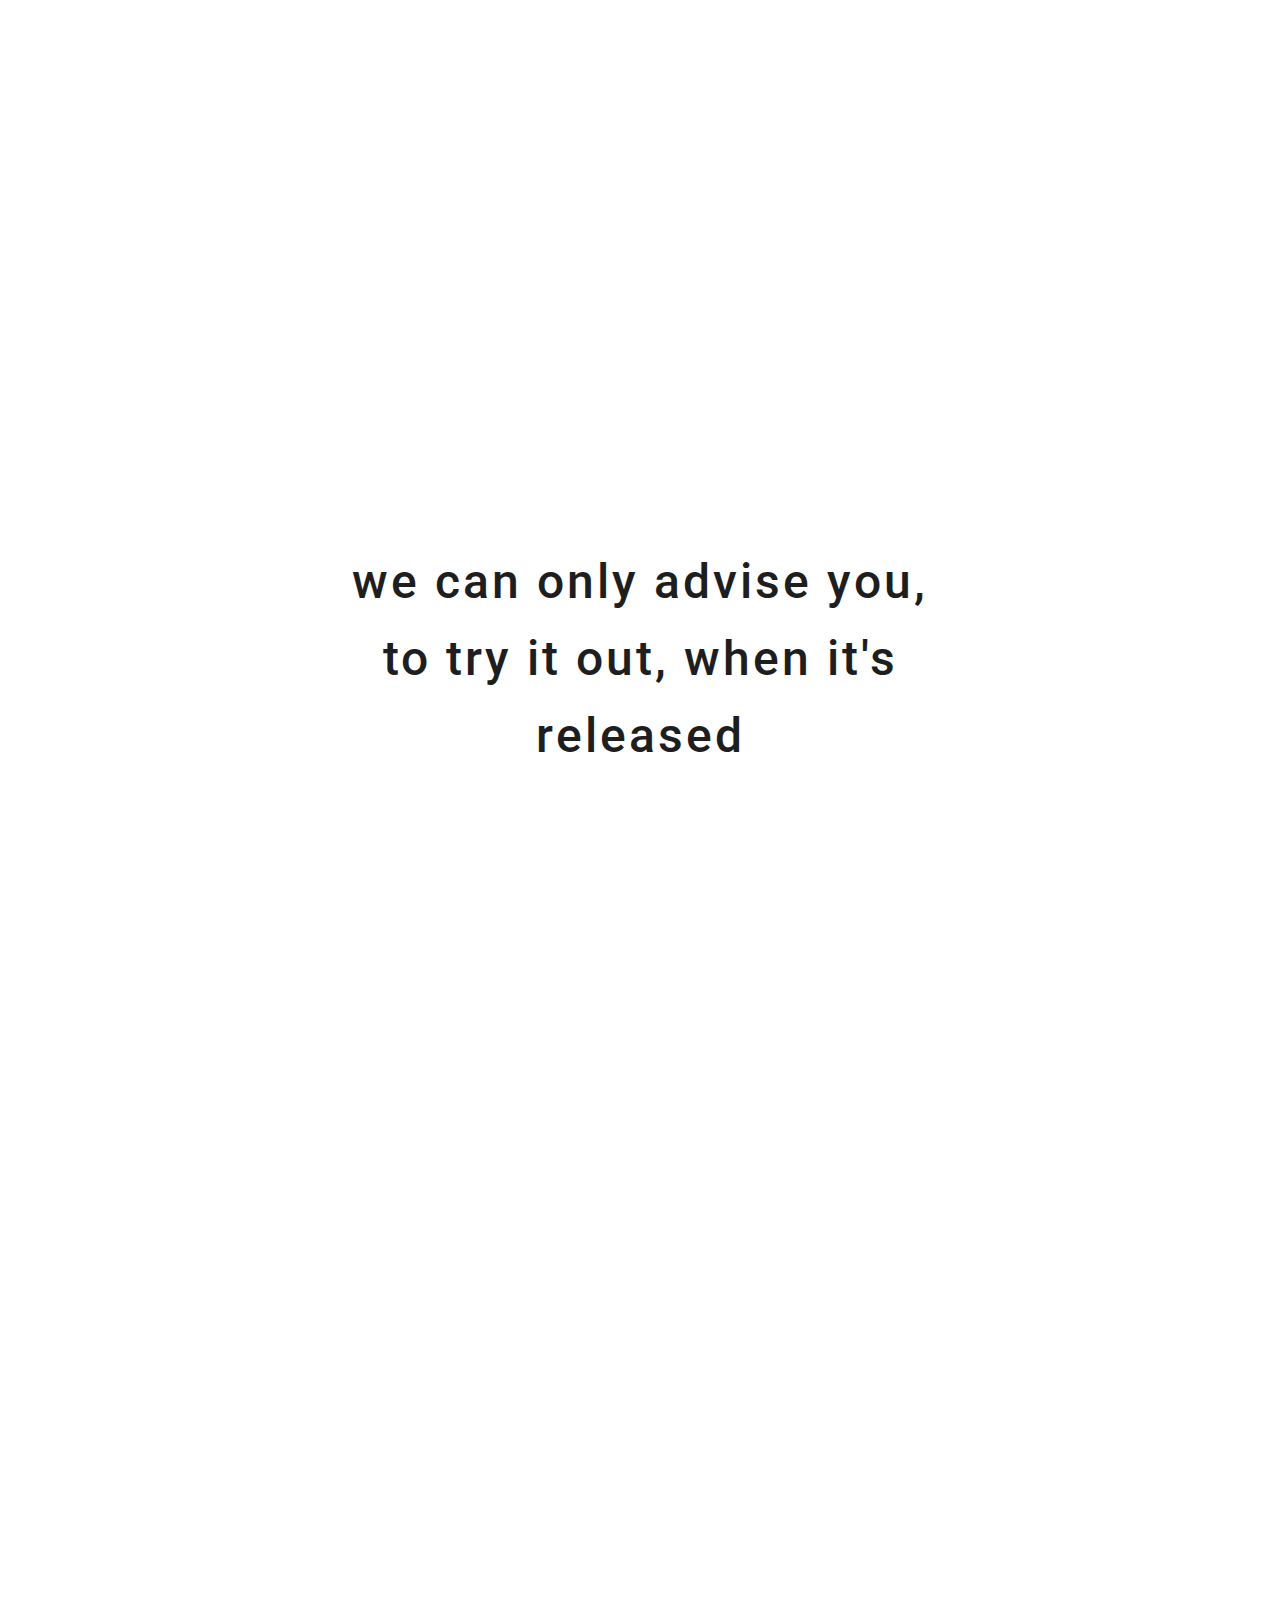
==== commit cc162a0a: "Add files via upload" ====
--- a/Page-1.html
+++ b/Page-1.html
@@ -363,16 +363,12 @@
         </p>
         <div class="u-align-left u-container-style u-custom-color-3 u-group u-radius-50 u-shape-round u-group-1">
           <div class="u-container-layout u-container-layout-1">
-            <p class="u-align-center u-custom-font u-heading-font u-text u-text-custom-color-18 u-text-2">
-              <span style="font-size: 3.75rem;">Bundle</span>
-              <span class="u-text-custom-color-25">
-                <span style="font-size: 3rem;">
-                  <br>
-                </span>
+            <p class="u-align-center u-custom-font u-heading-font u-text u-text-custom-color-8 u-text-2">
+              <span style="font-size: 3rem;" class="u-text-custom-color-18">Bundle </span>
+              <span class="u-text-custom-color-19">
                 <br>
-                <br>
-                <span style="font-size: 3rem;">Basics</span>
               </span>
+              <span class="u-text-custom-color-19" style="font-size: 2.25rem;">Basics</span>
             </p>
             <p class="u-align-center u-custom-font u-heading-font u-text u-text-3">Sorceress allows you to take stored <span class="u-text-custom-color-8">Completion Engine</span> and pass through <span class="u-text-custom-color-10">output</span> of it, as <span class="u-text-custom-color-11">input</span> of another <span class="u-text-custom-color-8">Engine</span>.&nbsp;<br>
               <br>This way, you can focus more on separate tasks, get more accuracy and create long producity focused chaining.<br>
--- a/Page-1.css
+++ b/Page-1.css
@@ -1117,9 +1117,9 @@
 
 .u-section-9 .u-group-1 {
   width: 951px;
-  min-height: 1091px;
+  min-height: 1090px;
   height: auto;
-  margin: 128px auto 60px;
+  margin: 126px auto 60px;
 }
 
 .u-section-9 .u-container-layout-1 {
@@ -1128,17 +1128,16 @@
 
 .u-section-9 .u-text-2 {
   font-weight: 700;
-  font-size: 3.75rem;
-  line-height: 0.6;
-  width: 222px;
-  margin: 26px auto 0;
+  font-size: 4.5rem;
+  line-height: 1;
+  margin: 26px 159px 0 145px;
 }
 
 .u-section-9 .u-text-3 {
   font-size: 2.25rem;
   font-weight: 700;
   width: 574px;
-  margin: 95px auto 0;
+  margin: 78px auto 0;
 }
 
 @media (max-width: 1199px) {
@@ -1151,6 +1150,11 @@
     padding-top: 21px;
     padding-bottom: 21px;
   }
+
+  .u-section-9 .u-text-2 {
+    margin-right: 153px;
+    margin-left: 140px;
+  }
 }
 
 @media (max-width: 991px) {
@@ -1161,6 +1165,11 @@
   .u-section-9 .u-group-1 {
     width: 720px;
   }
+
+  .u-section-9 .u-text-2 {
+    margin-right: 43px;
+    margin-left: 30px;
+  }
 }
 
 @media (max-width: 767px) {
@@ -1174,6 +1183,11 @@
 
   .u-section-9 .u-container-layout-1 {
     padding: 0 10px;
+  }
+
+  .u-section-9 .u-text-2 {
+    margin-right: 0;
+    margin-left: 0;
   }
 
   .u-section-9 .u-text-3 {
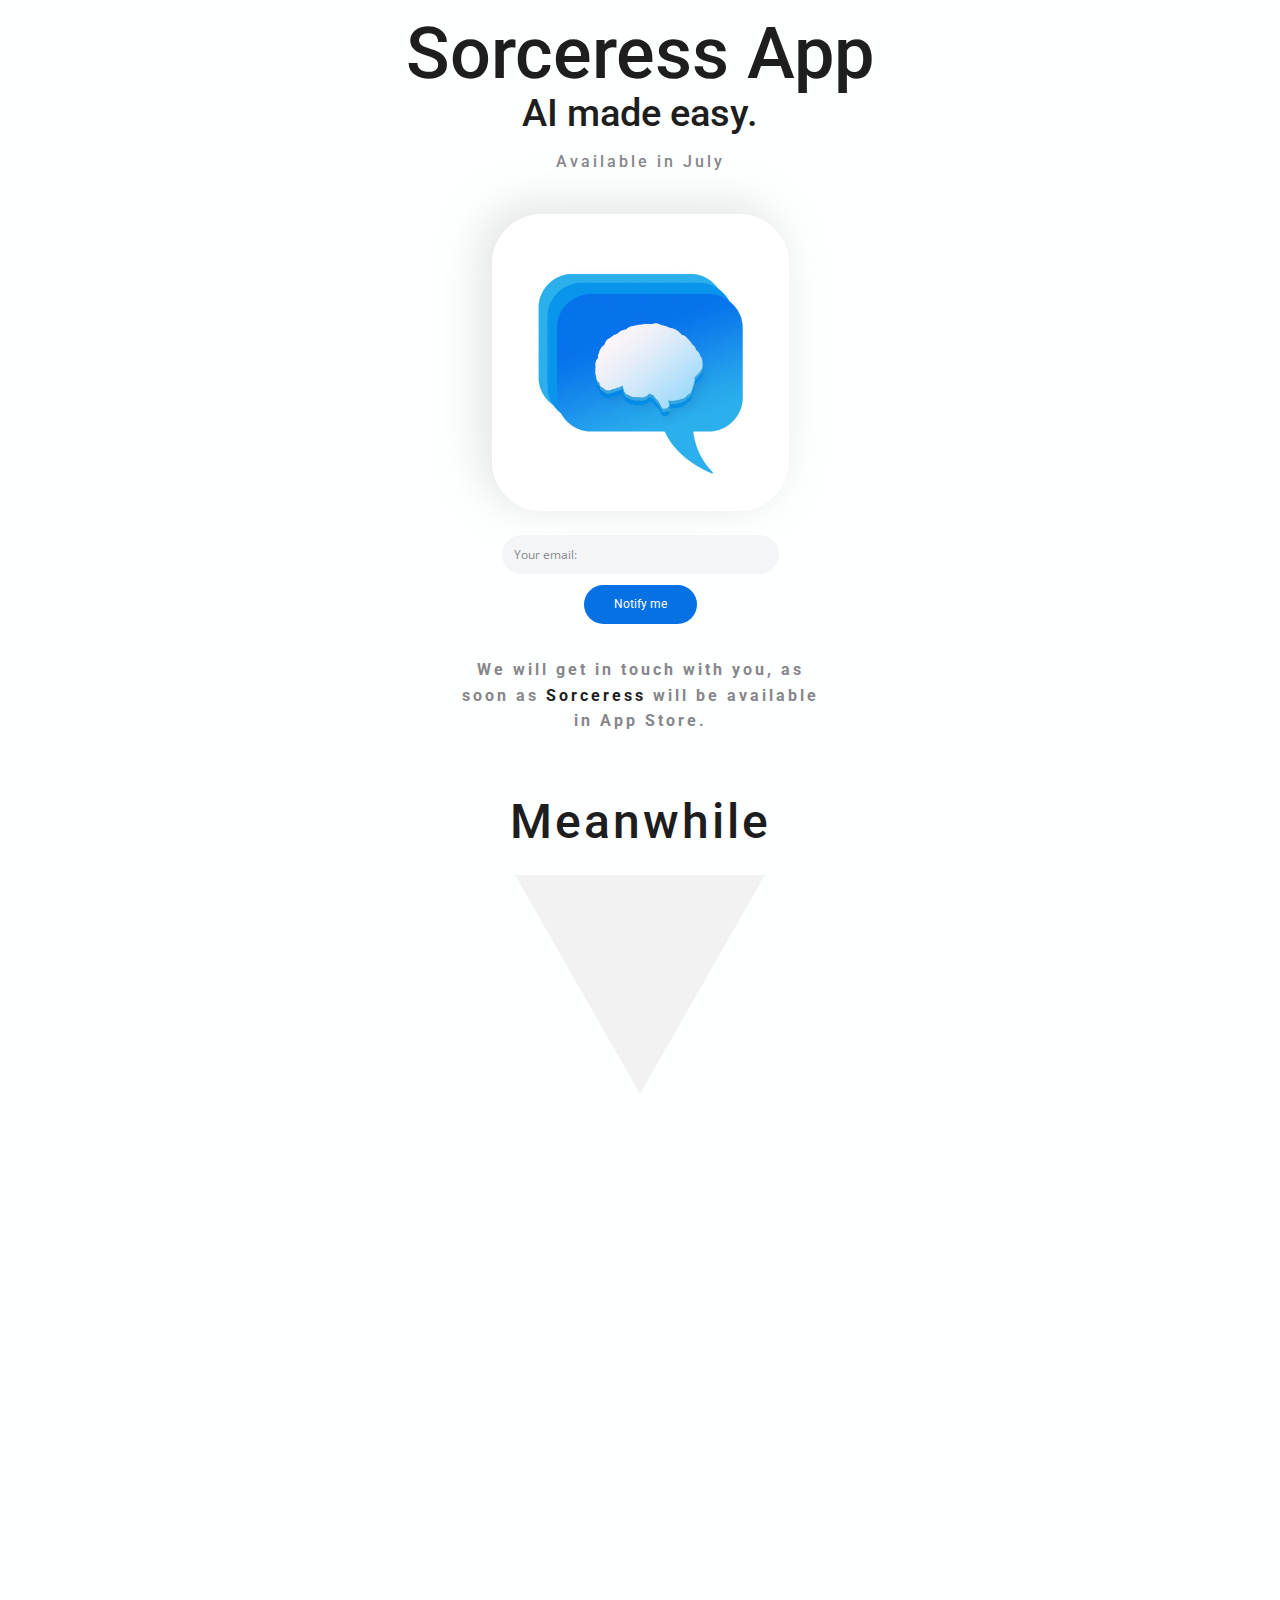
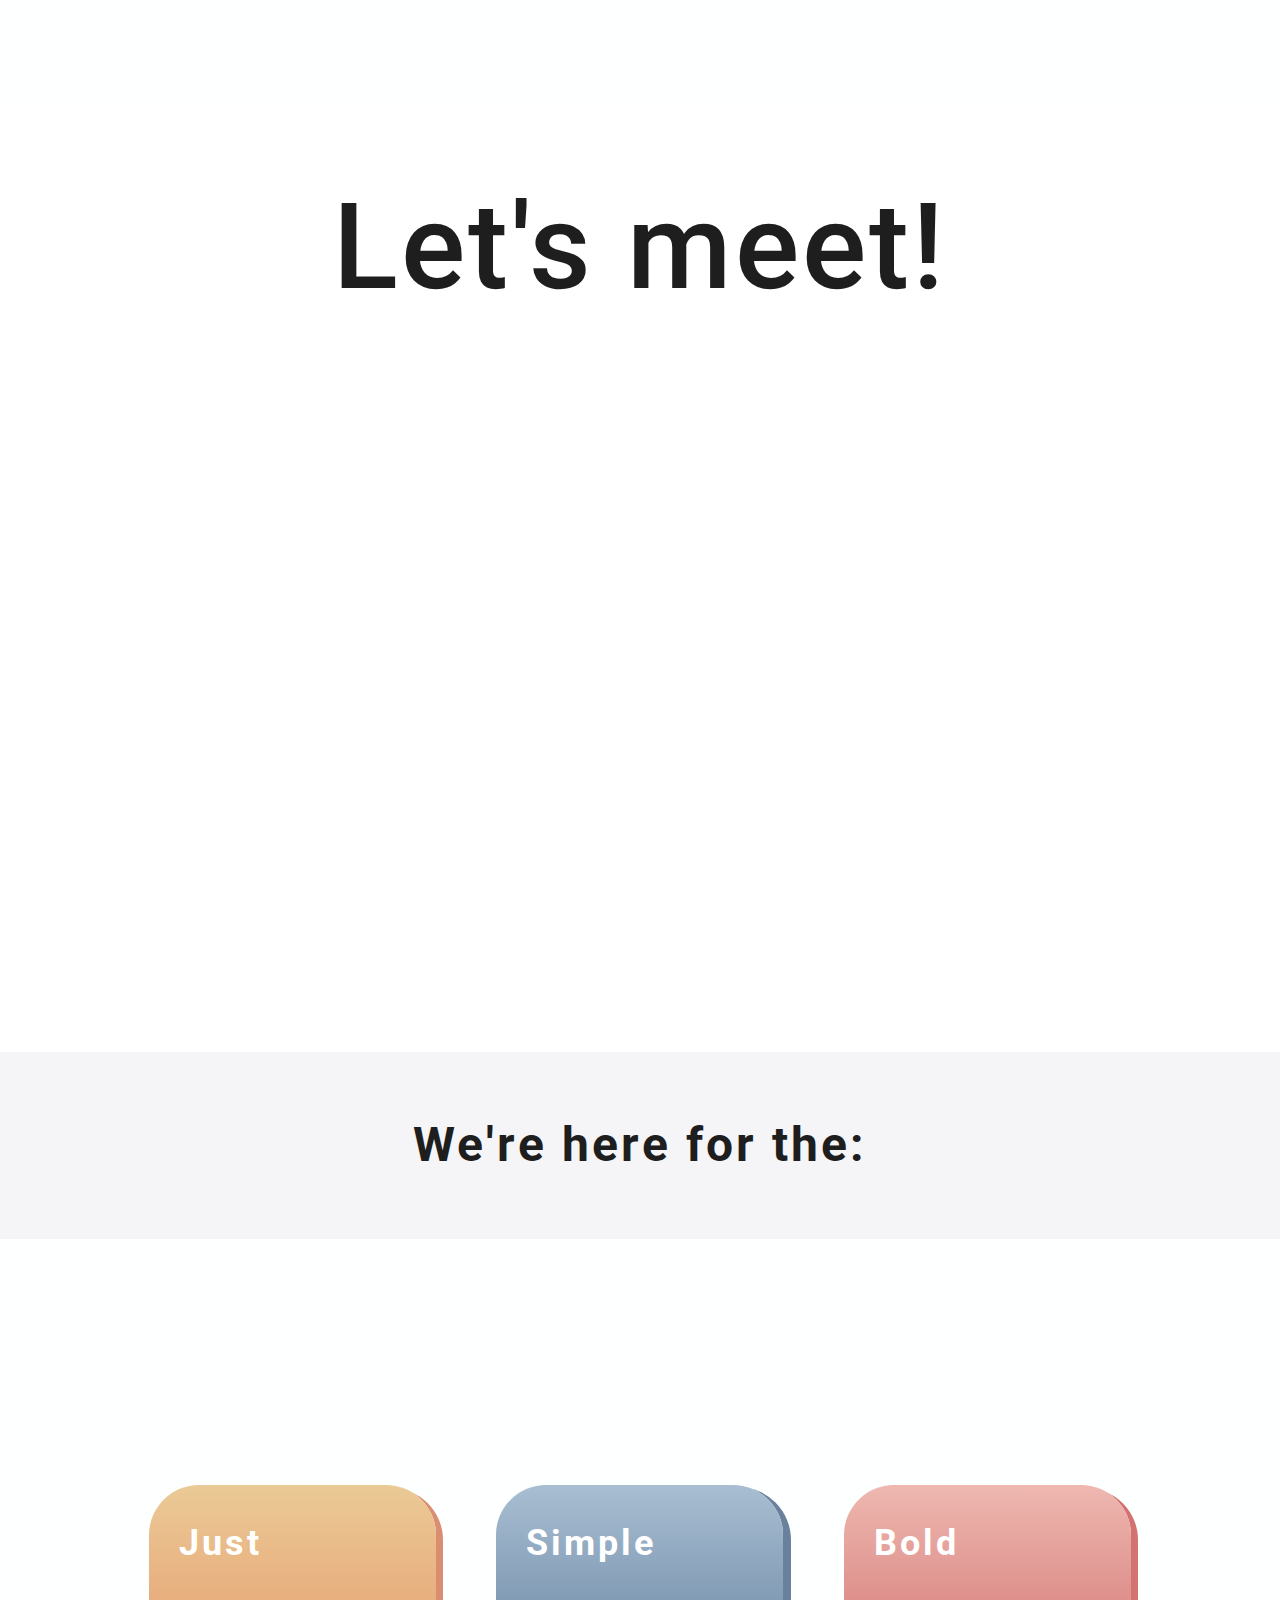
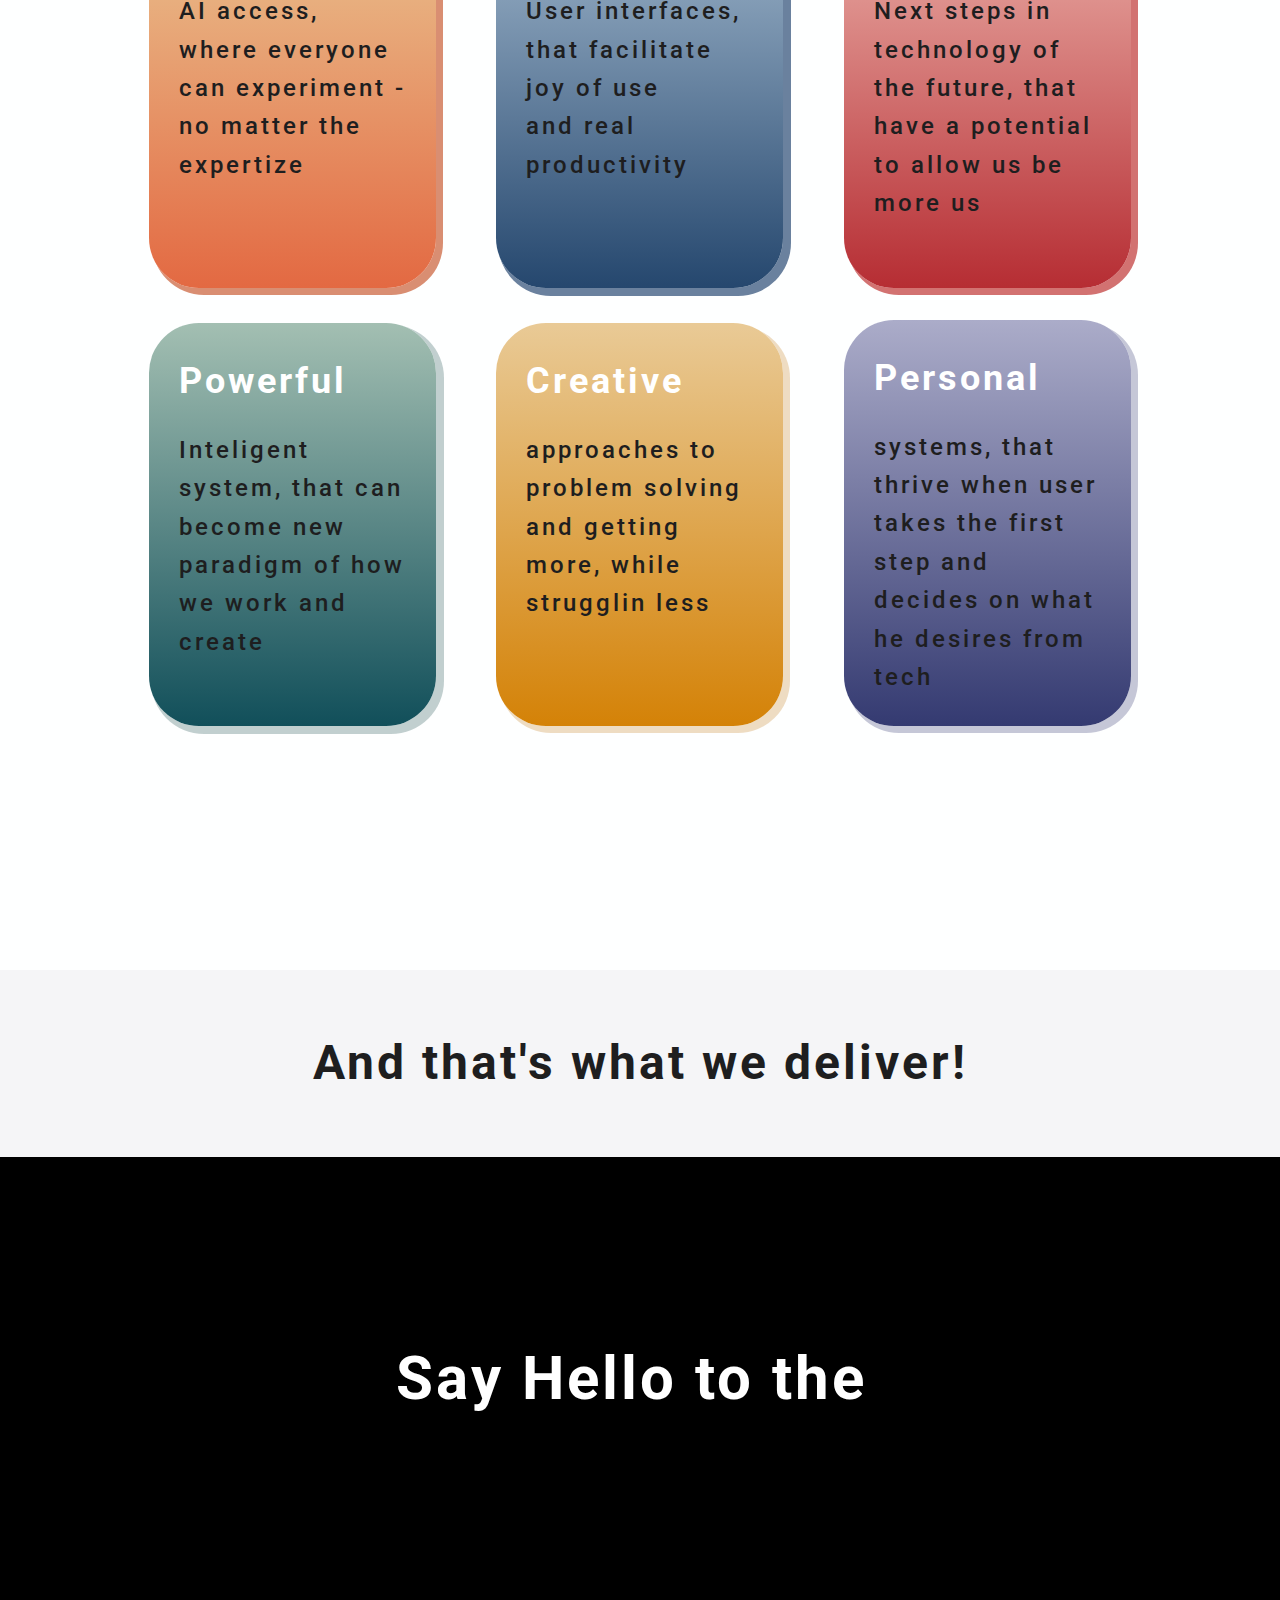
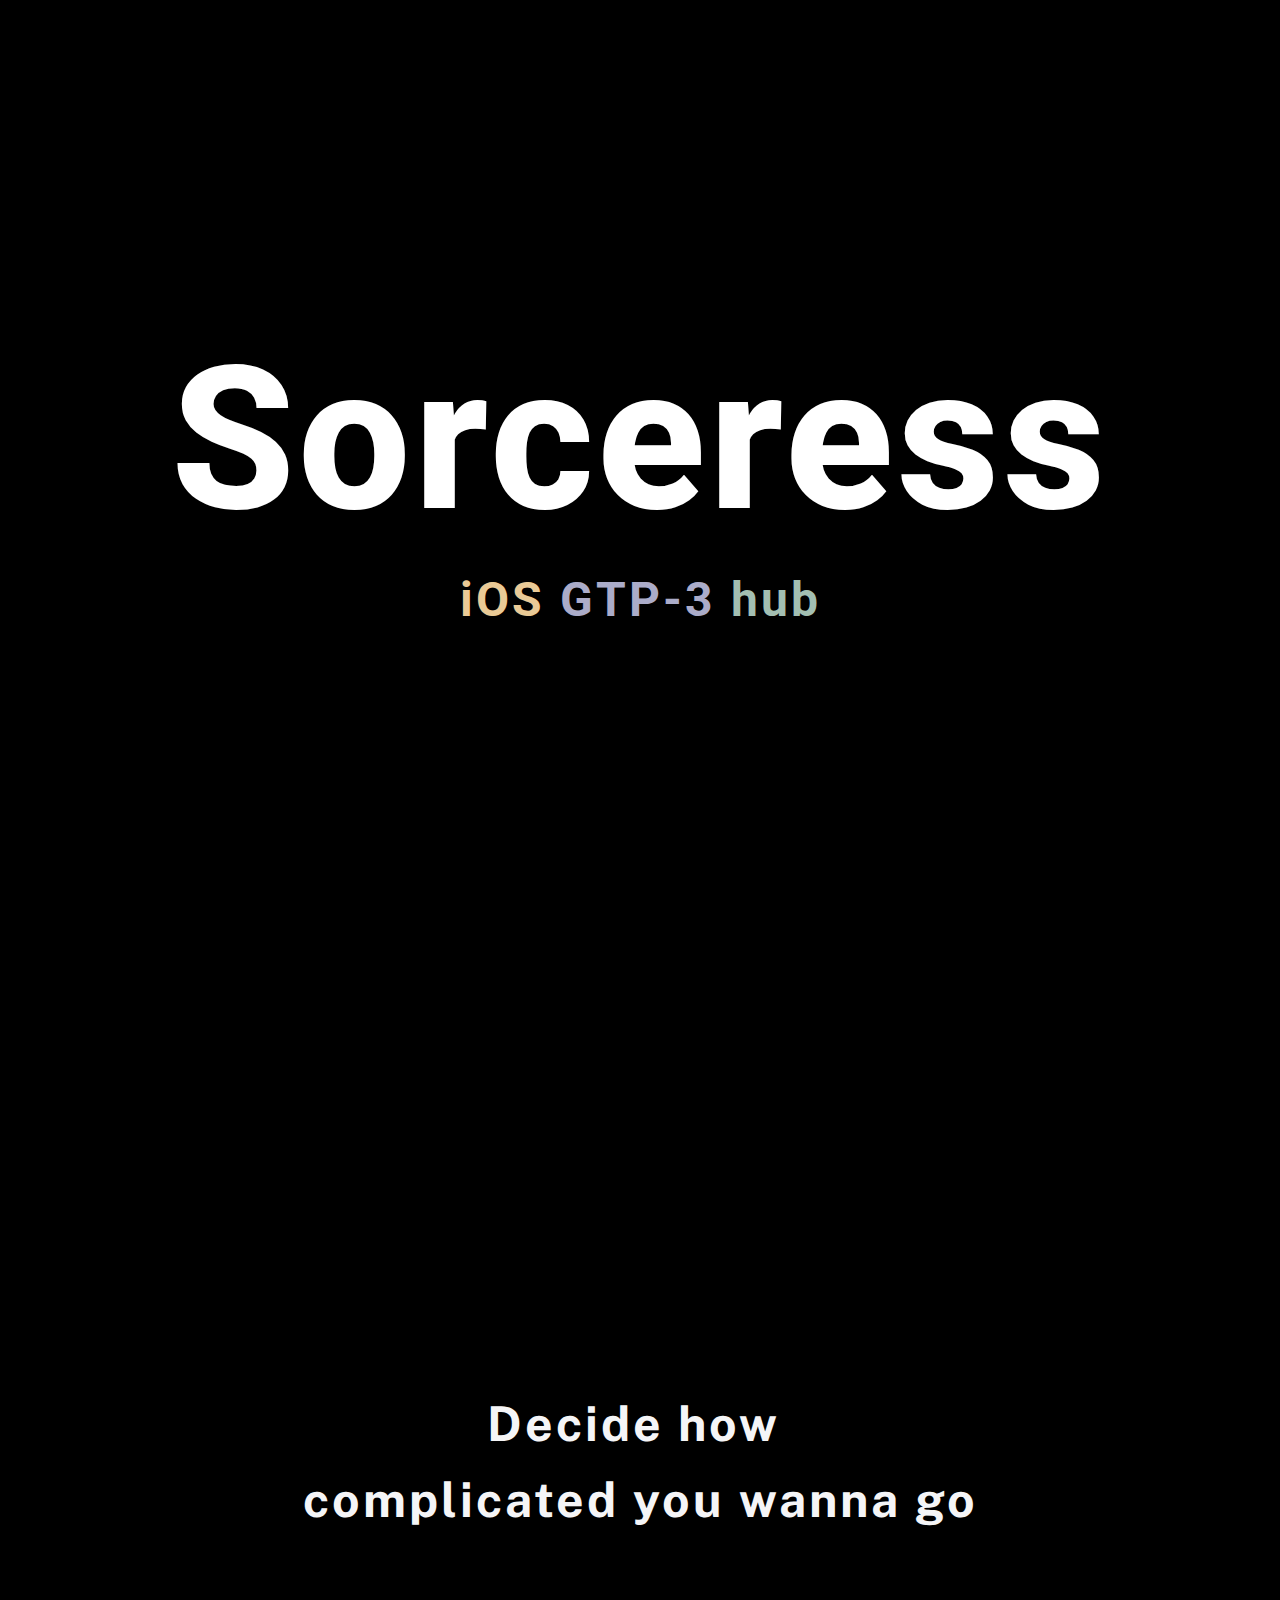
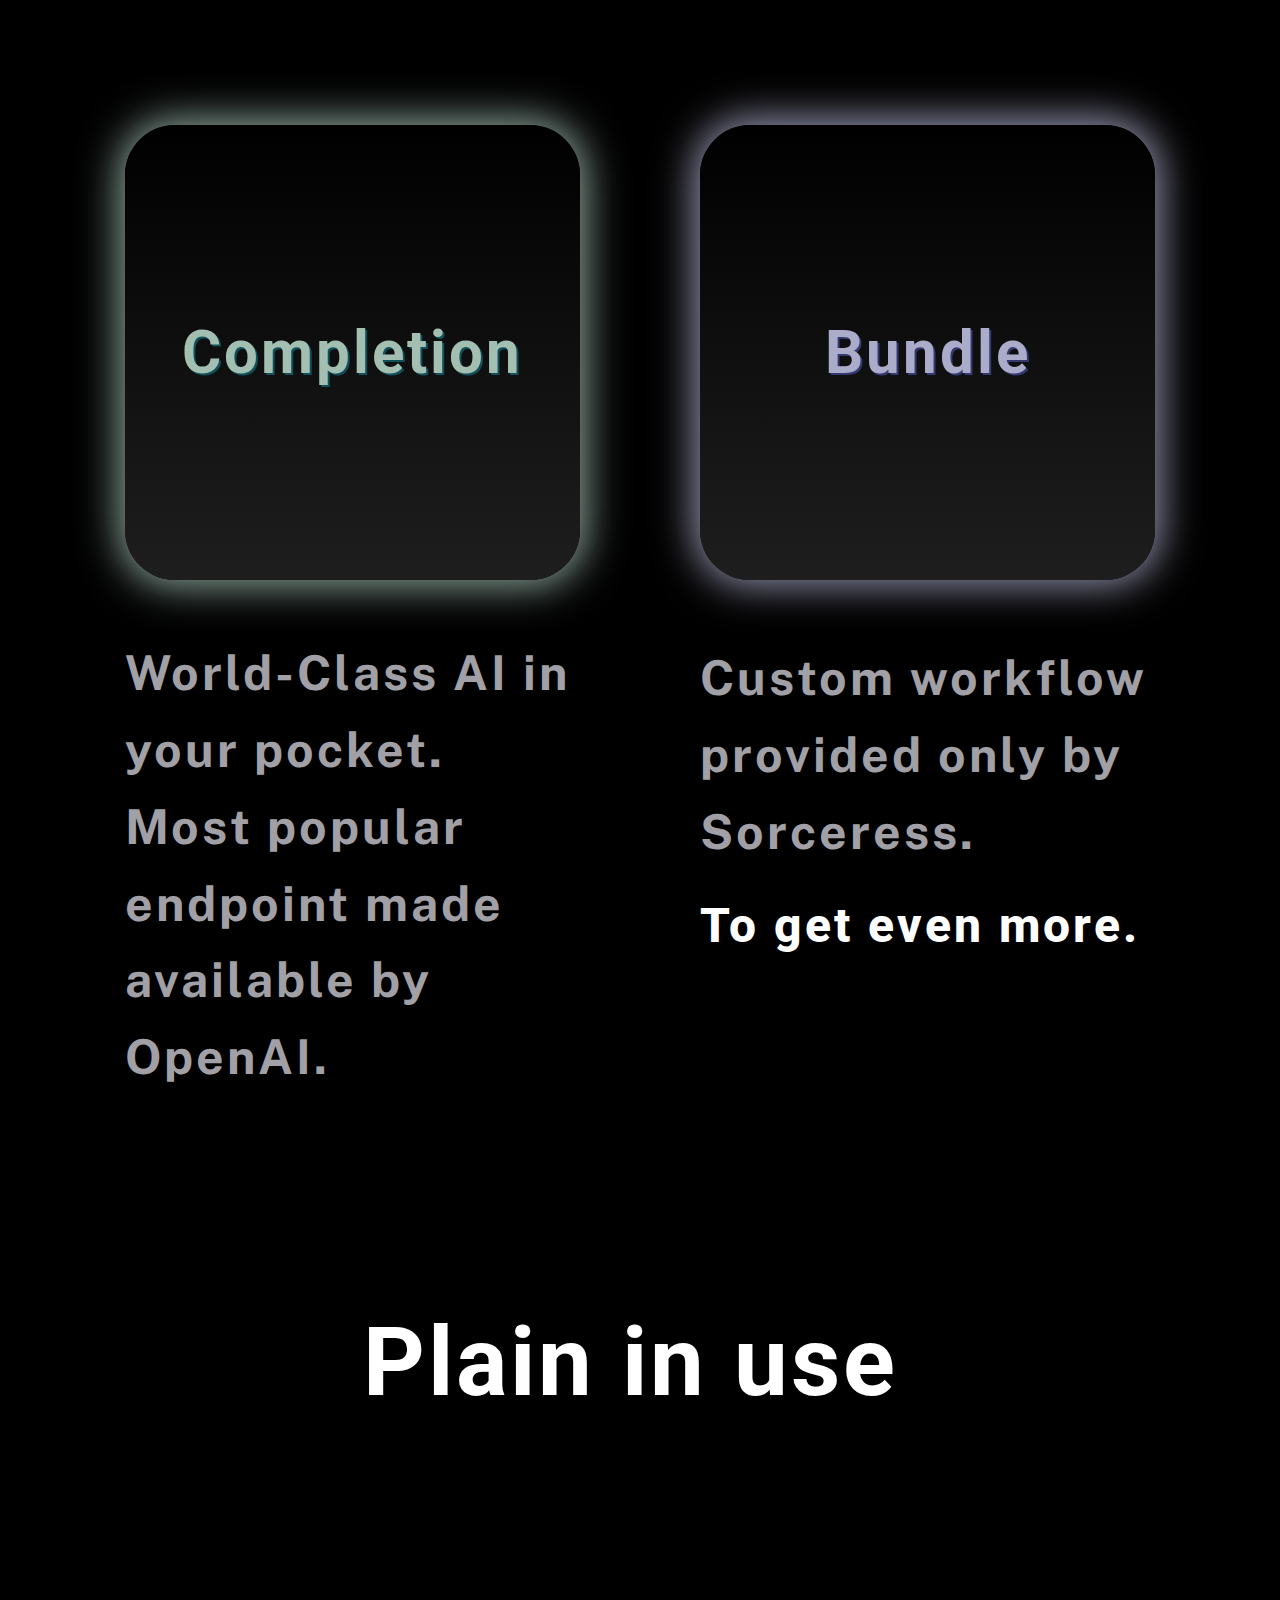
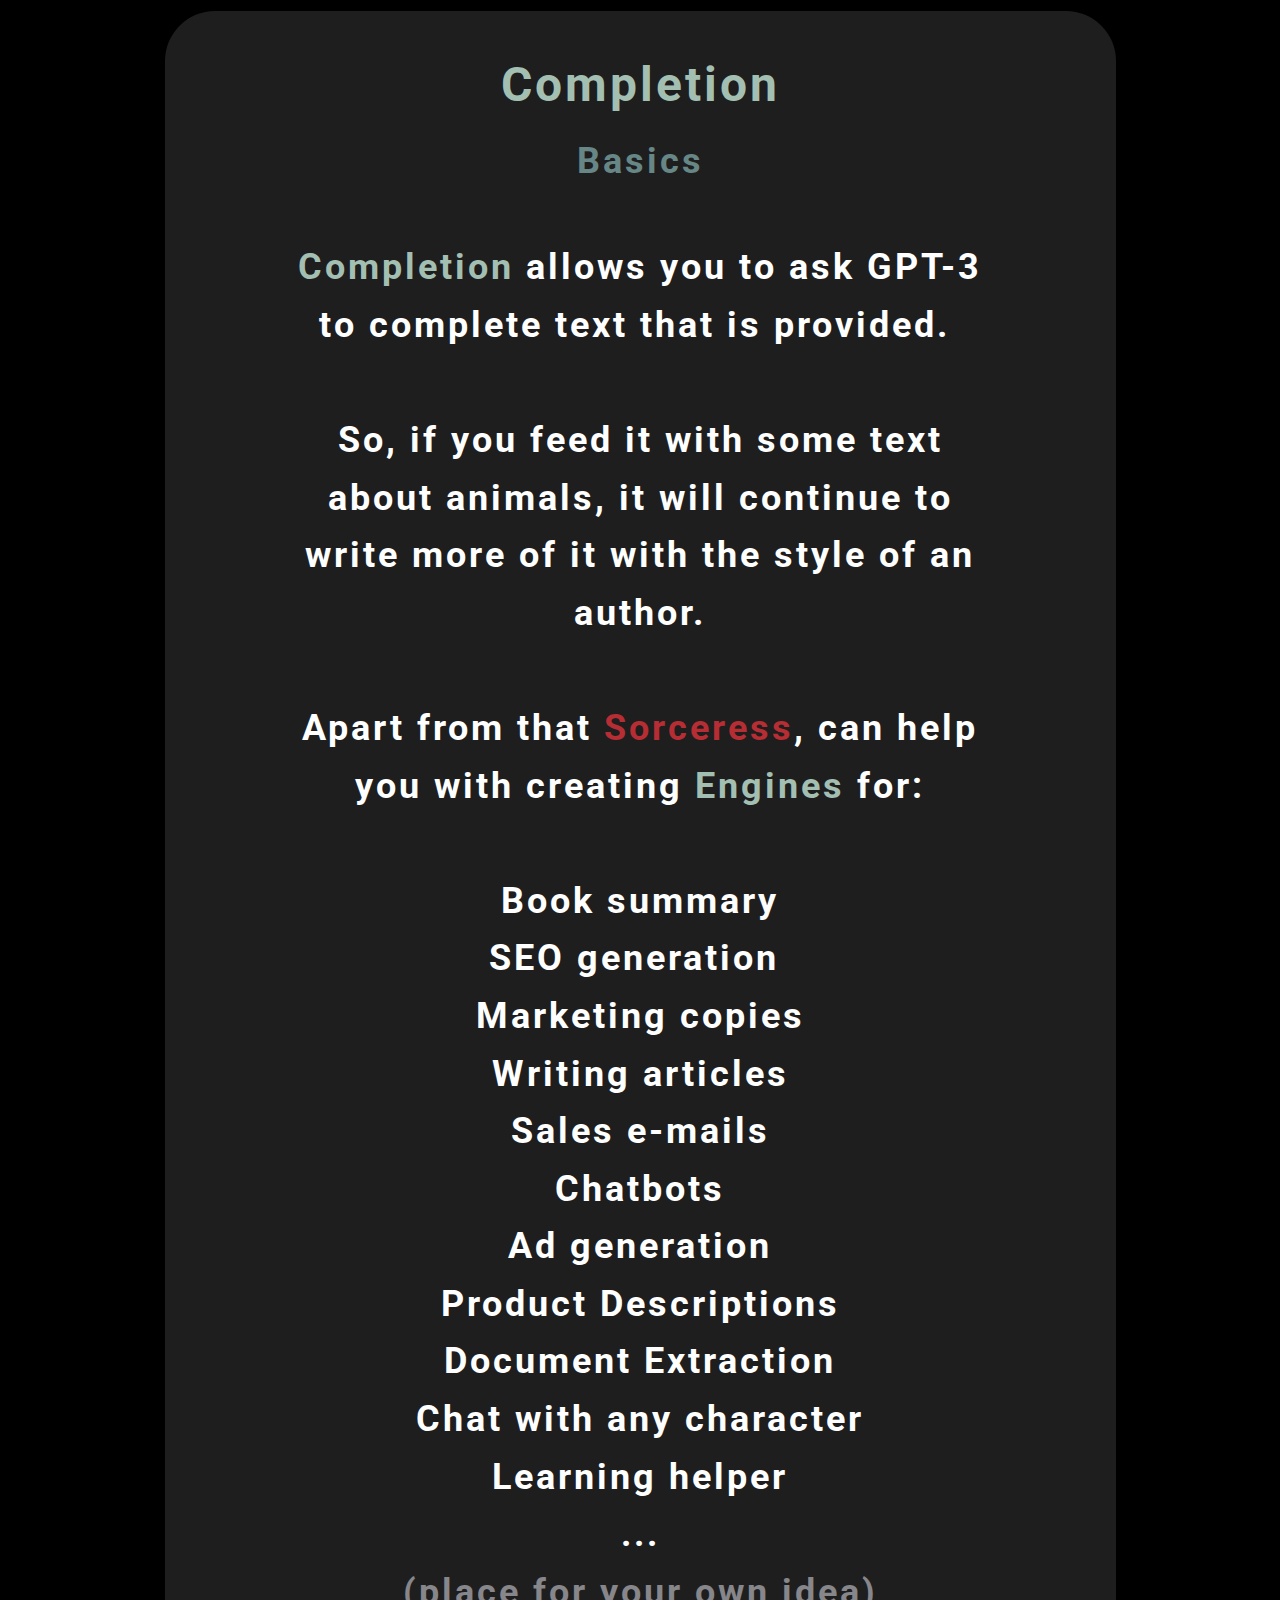
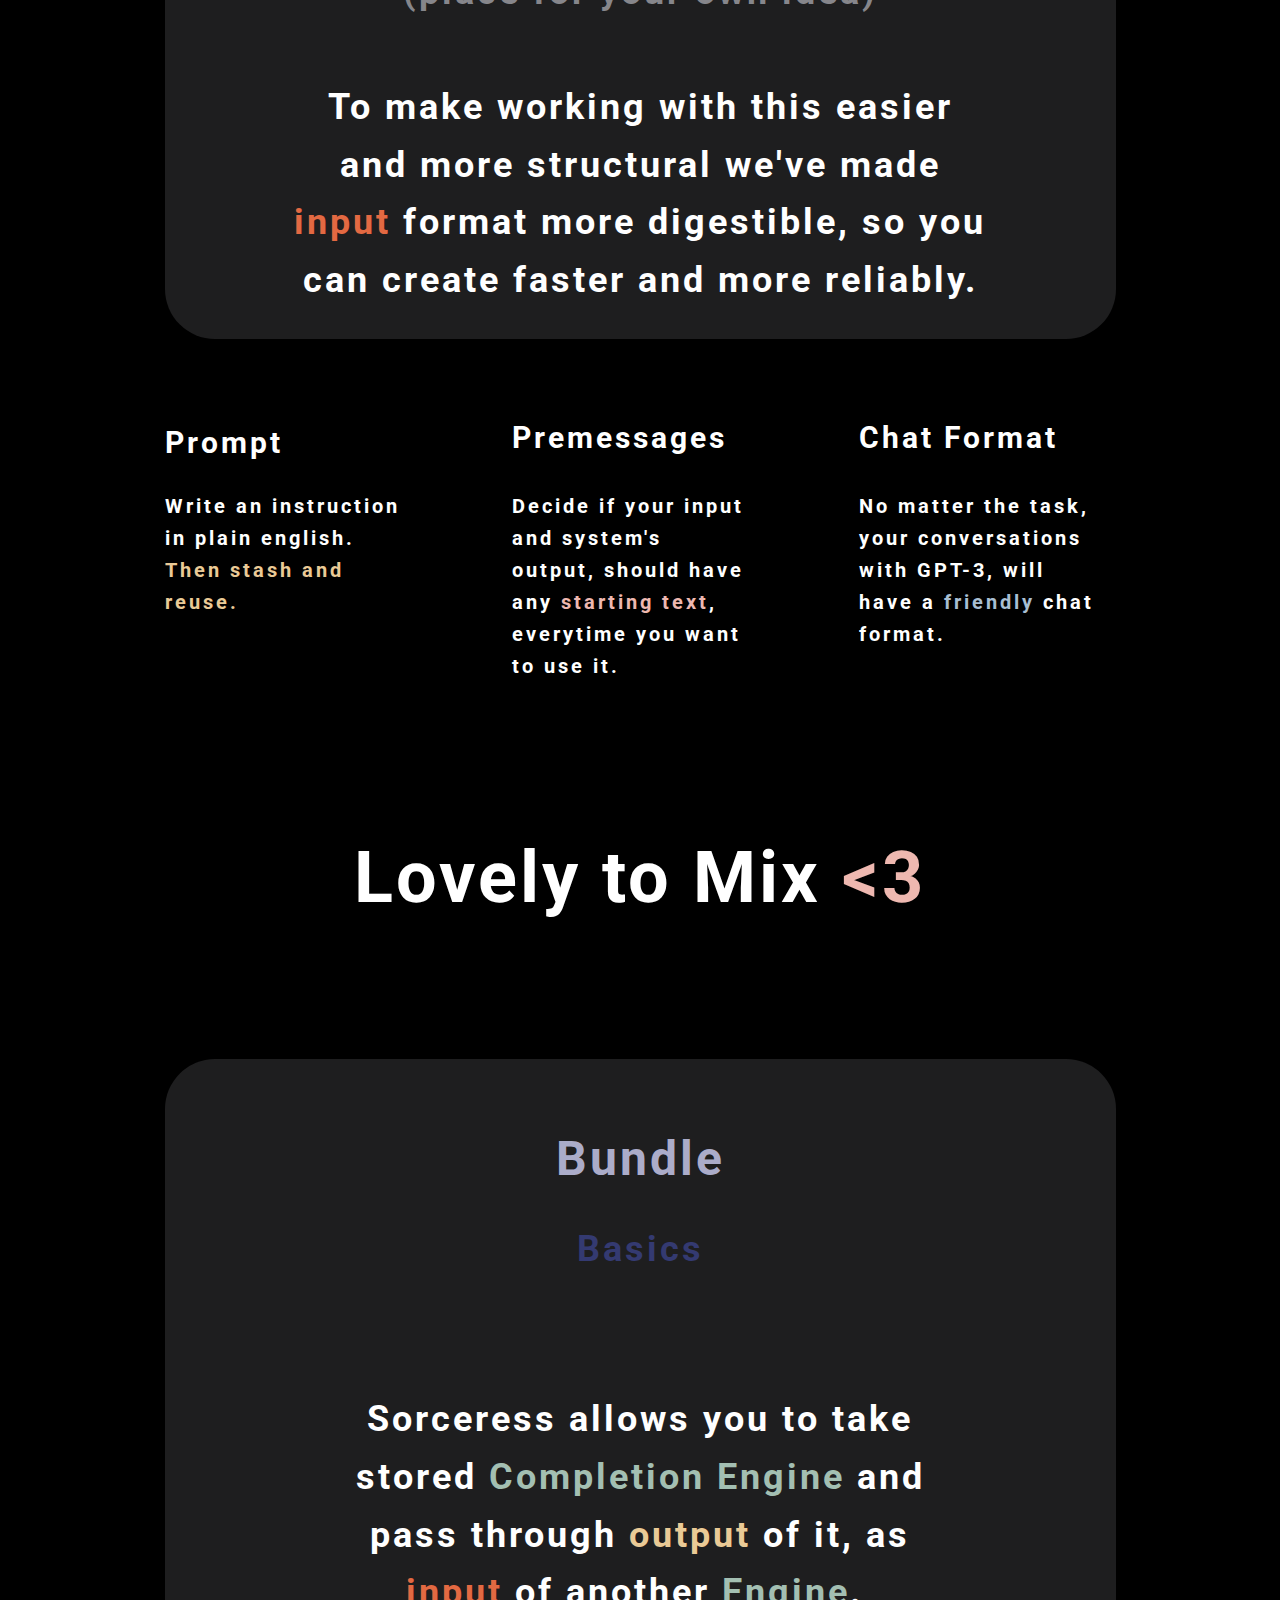
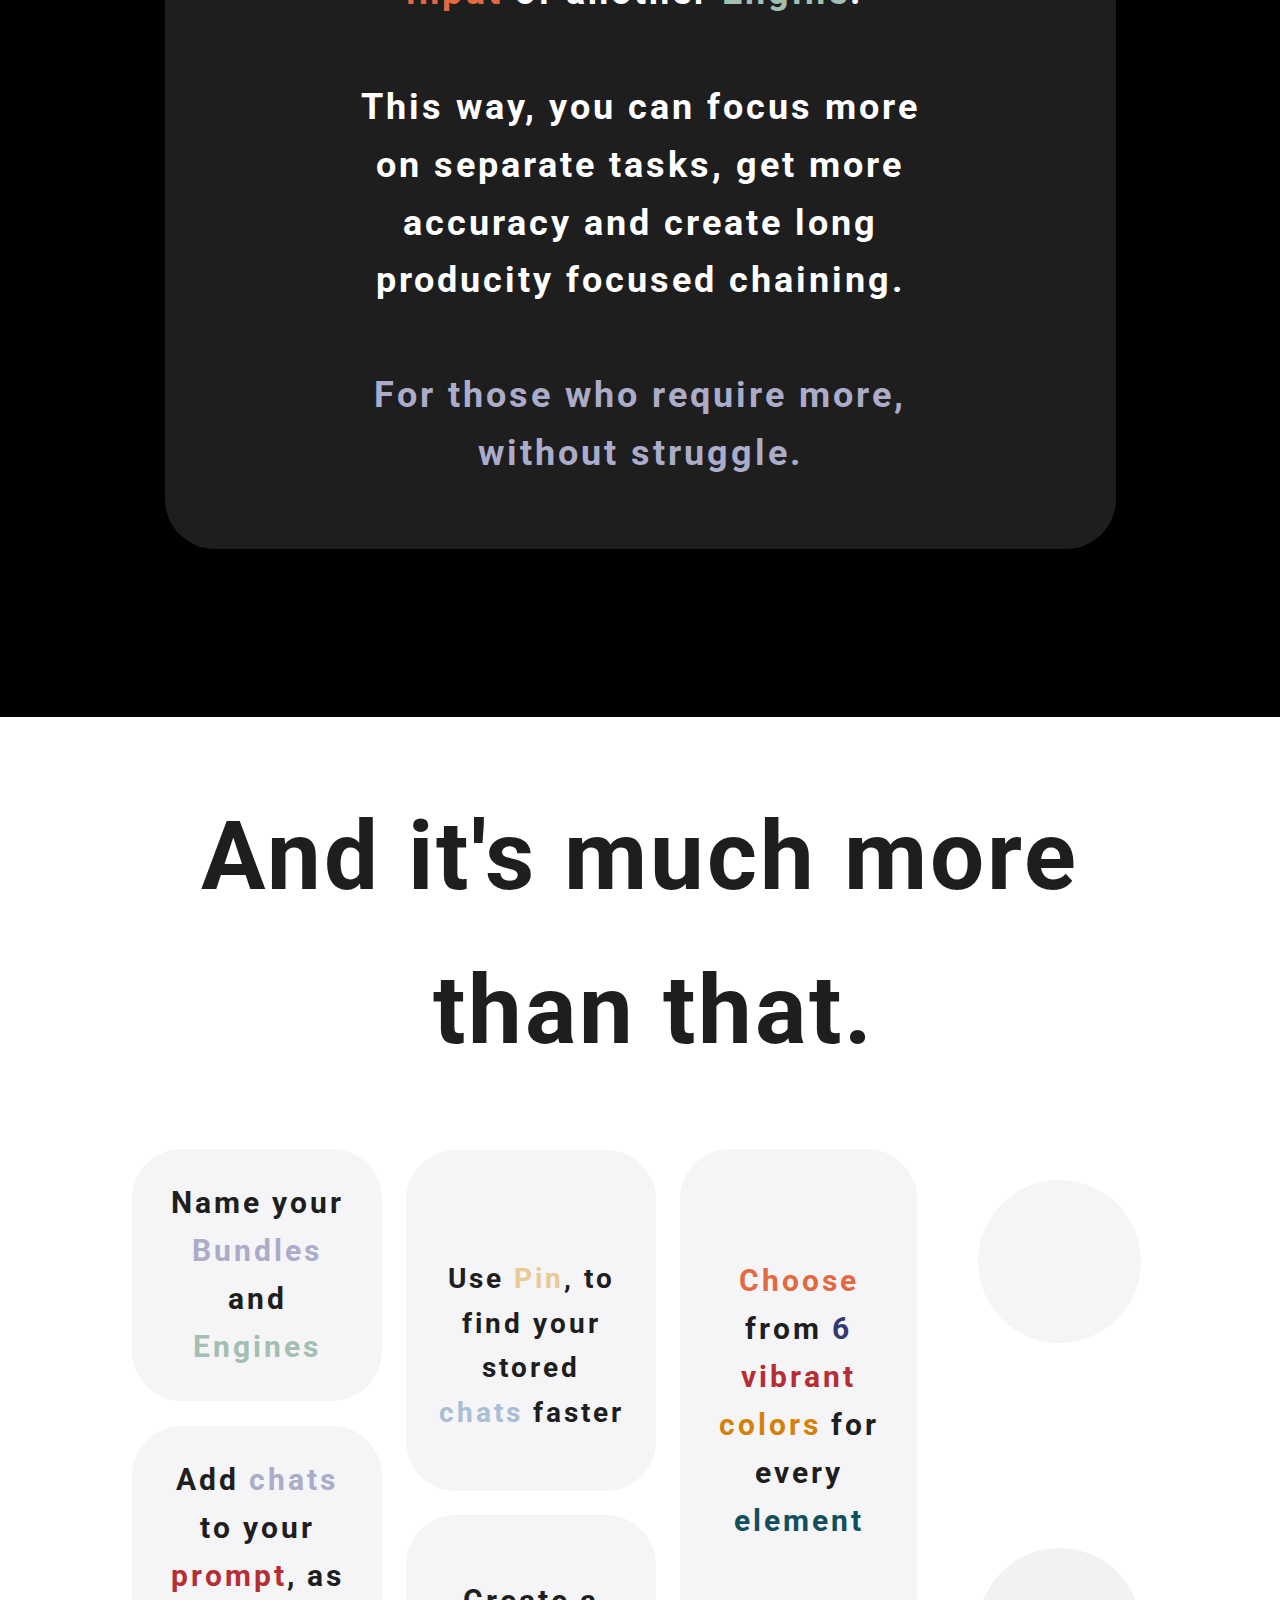
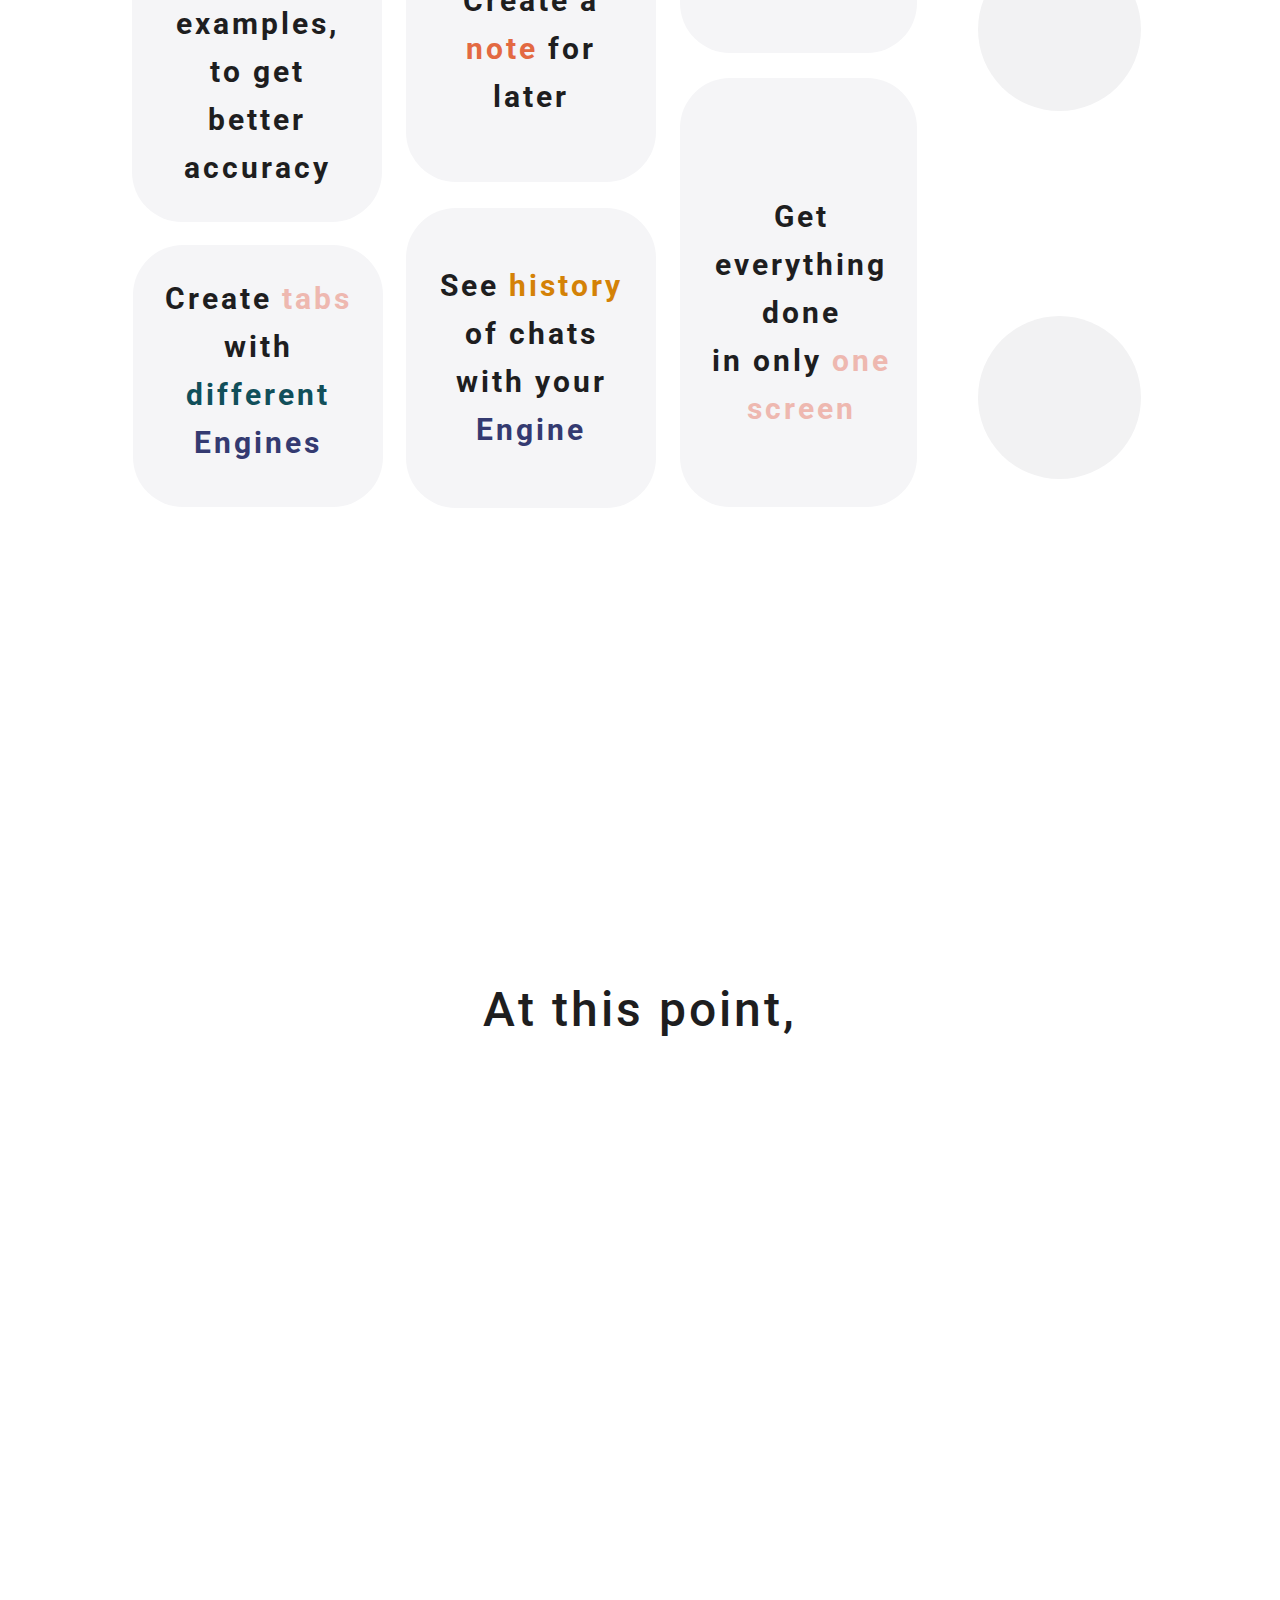
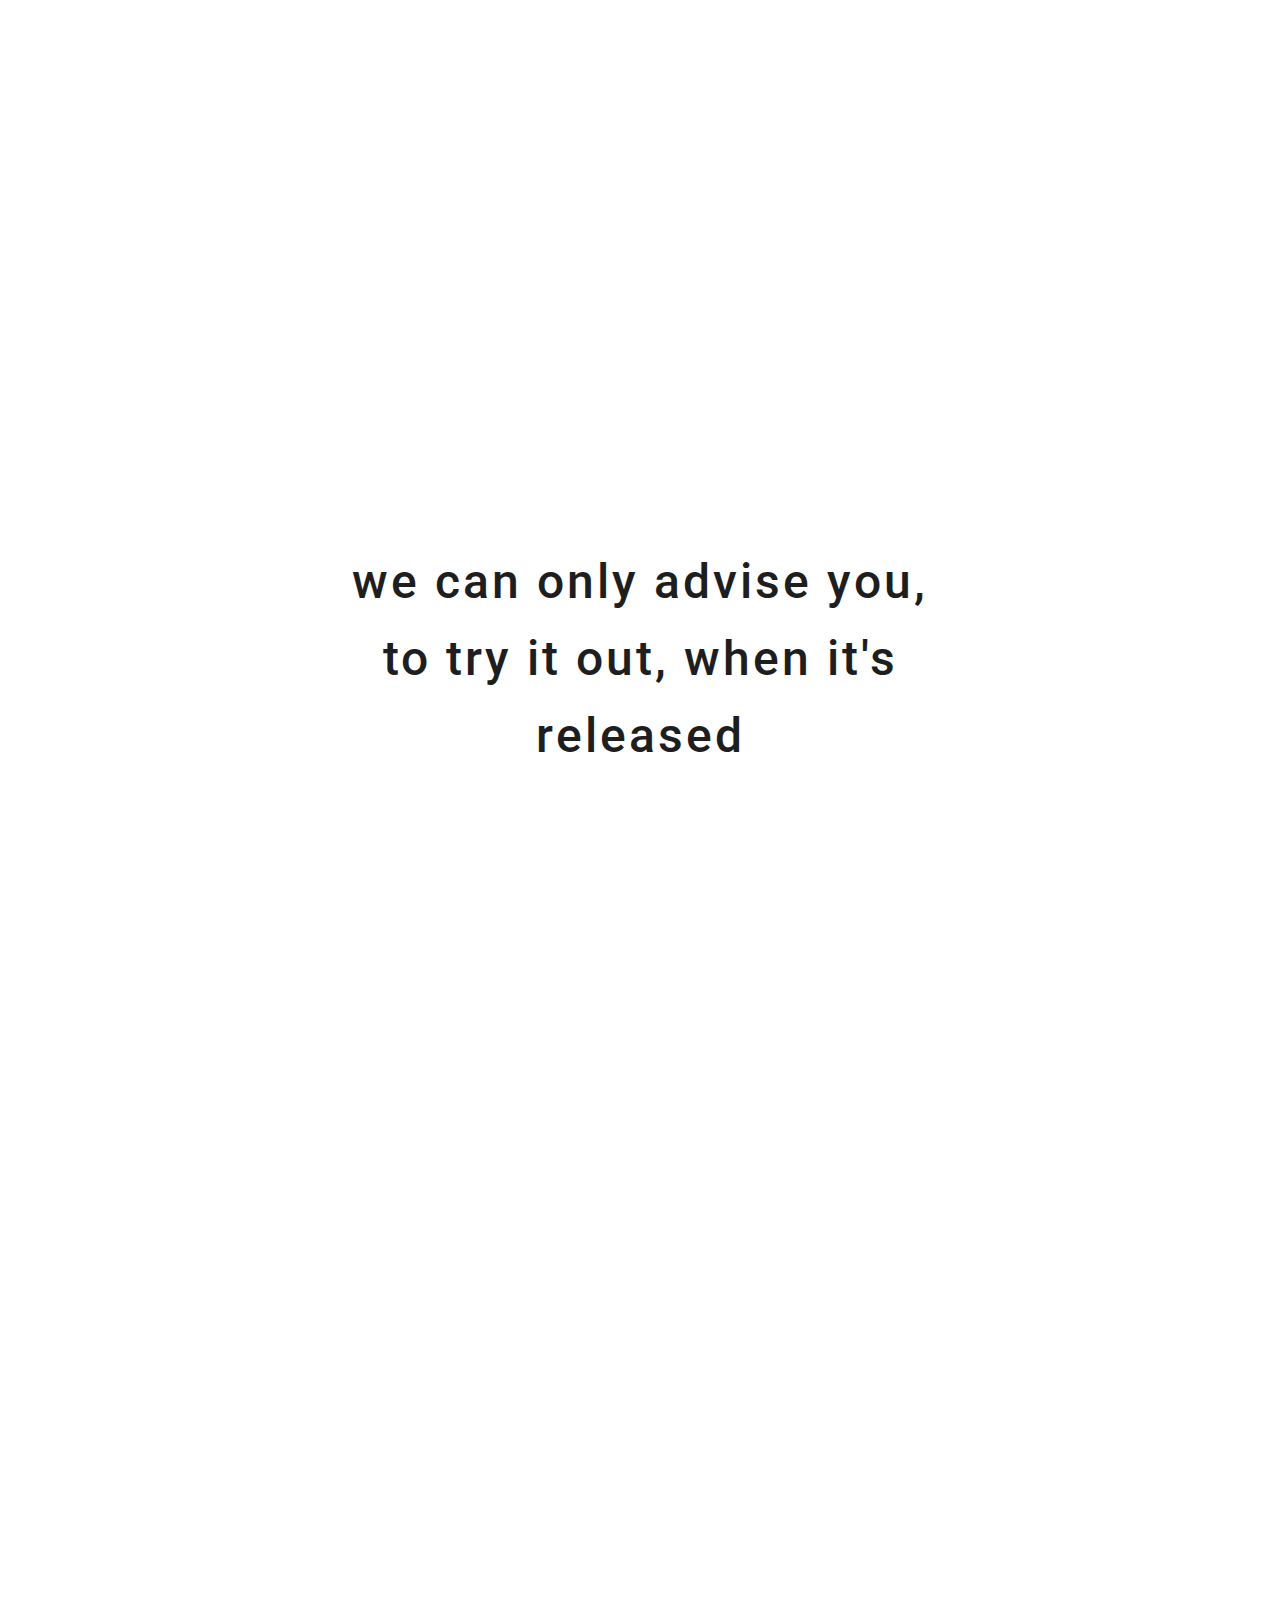
==== commit 2a435130: "Add files via upload" ====
--- a/Page-1.html
+++ b/Page-1.html
@@ -365,12 +365,9 @@
           <div class="u-container-layout u-container-layout-1">
             <p class="u-align-center u-custom-font u-heading-font u-text u-text-custom-color-8 u-text-2">
               <span style="font-size: 3rem;" class="u-text-custom-color-18">Bundle </span>
-              <span class="u-text-custom-color-19">
-                <br>
-              </span>
-              <span class="u-text-custom-color-19" style="font-size: 2.25rem;">Basics</span>
-            </p>
-            <p class="u-align-center u-custom-font u-heading-font u-text u-text-3">Sorceress allows you to take stored <span class="u-text-custom-color-8">Completion Engine</span> and pass through <span class="u-text-custom-color-10">output</span> of it, as <span class="u-text-custom-color-11">input</span> of another <span class="u-text-custom-color-8">Engine</span>.&nbsp;<br>
+            </p>
+            <p class="u-align-center u-custom-font u-heading-font u-text u-text-custom-color-19 u-text-3">Basics</p>
+            <p class="u-align-center u-custom-font u-heading-font u-text u-text-4">Sorceress allows you to take stored <span class="u-text-custom-color-8">Completion Engine</span> and pass through <span class="u-text-custom-color-10">output</span> of it, as <span class="u-text-custom-color-11">input</span> of another <span class="u-text-custom-color-8">Engine</span>.&nbsp;<br>
               <br>This way, you can focus more on separate tasks, get more accuracy and create long producity focused chaining.<br>
               <br>
               <span class="u-text-custom-color-18">For those who require more, without struggle.</span>
--- a/Page-1.css
+++ b/Page-1.css
@@ -1119,7 +1119,7 @@
   width: 951px;
   min-height: 1090px;
   height: auto;
-  margin: 126px auto 60px;
+  margin: 124px auto 60px;
 }
 
 .u-section-9 .u-container-layout-1 {
@@ -1130,14 +1130,23 @@
   font-weight: 700;
   font-size: 4.5rem;
   line-height: 1;
-  margin: 26px 159px 0 145px;
+  width: 587px;
+  margin: 26px auto 0;
 }
 
 .u-section-9 .u-text-3 {
+  font-weight: 700;
+  line-height: 1;
   font-size: 2.25rem;
+  width: 587px;
+  margin: 44px auto 0;
+}
+
+.u-section-9 .u-text-4 {
+  font-size: 2.25rem;
   font-weight: 700;
   width: 574px;
-  margin: 78px auto 0;
+  margin: 124px auto 0;
 }
 
 @media (max-width: 1199px) {
@@ -1150,11 +1159,6 @@
     padding-top: 21px;
     padding-bottom: 21px;
   }
-
-  .u-section-9 .u-text-2 {
-    margin-right: 153px;
-    margin-left: 140px;
-  }
 }
 
 @media (max-width: 991px) {
@@ -1165,11 +1169,6 @@
   .u-section-9 .u-group-1 {
     width: 720px;
   }
-
-  .u-section-9 .u-text-2 {
-    margin-right: 43px;
-    margin-left: 30px;
-  }
 }
 
 @media (max-width: 767px) {
@@ -1186,11 +1185,14 @@
   }
 
   .u-section-9 .u-text-2 {
-    margin-right: 0;
-    margin-left: 0;
+    width: 520px;
   }
 
   .u-section-9 .u-text-3 {
+    width: 520px;
+  }
+
+  .u-section-9 .u-text-4 {
     width: 520px;
   }
 }
@@ -1204,7 +1206,15 @@
     width: 340px;
   }
 
+  .u-section-9 .u-text-2 {
+    width: 320px;
+  }
+
   .u-section-9 .u-text-3 {
+    width: 320px;
+  }
+
+  .u-section-9 .u-text-4 {
     width: 320px;
   }
 } .u-section-10 {
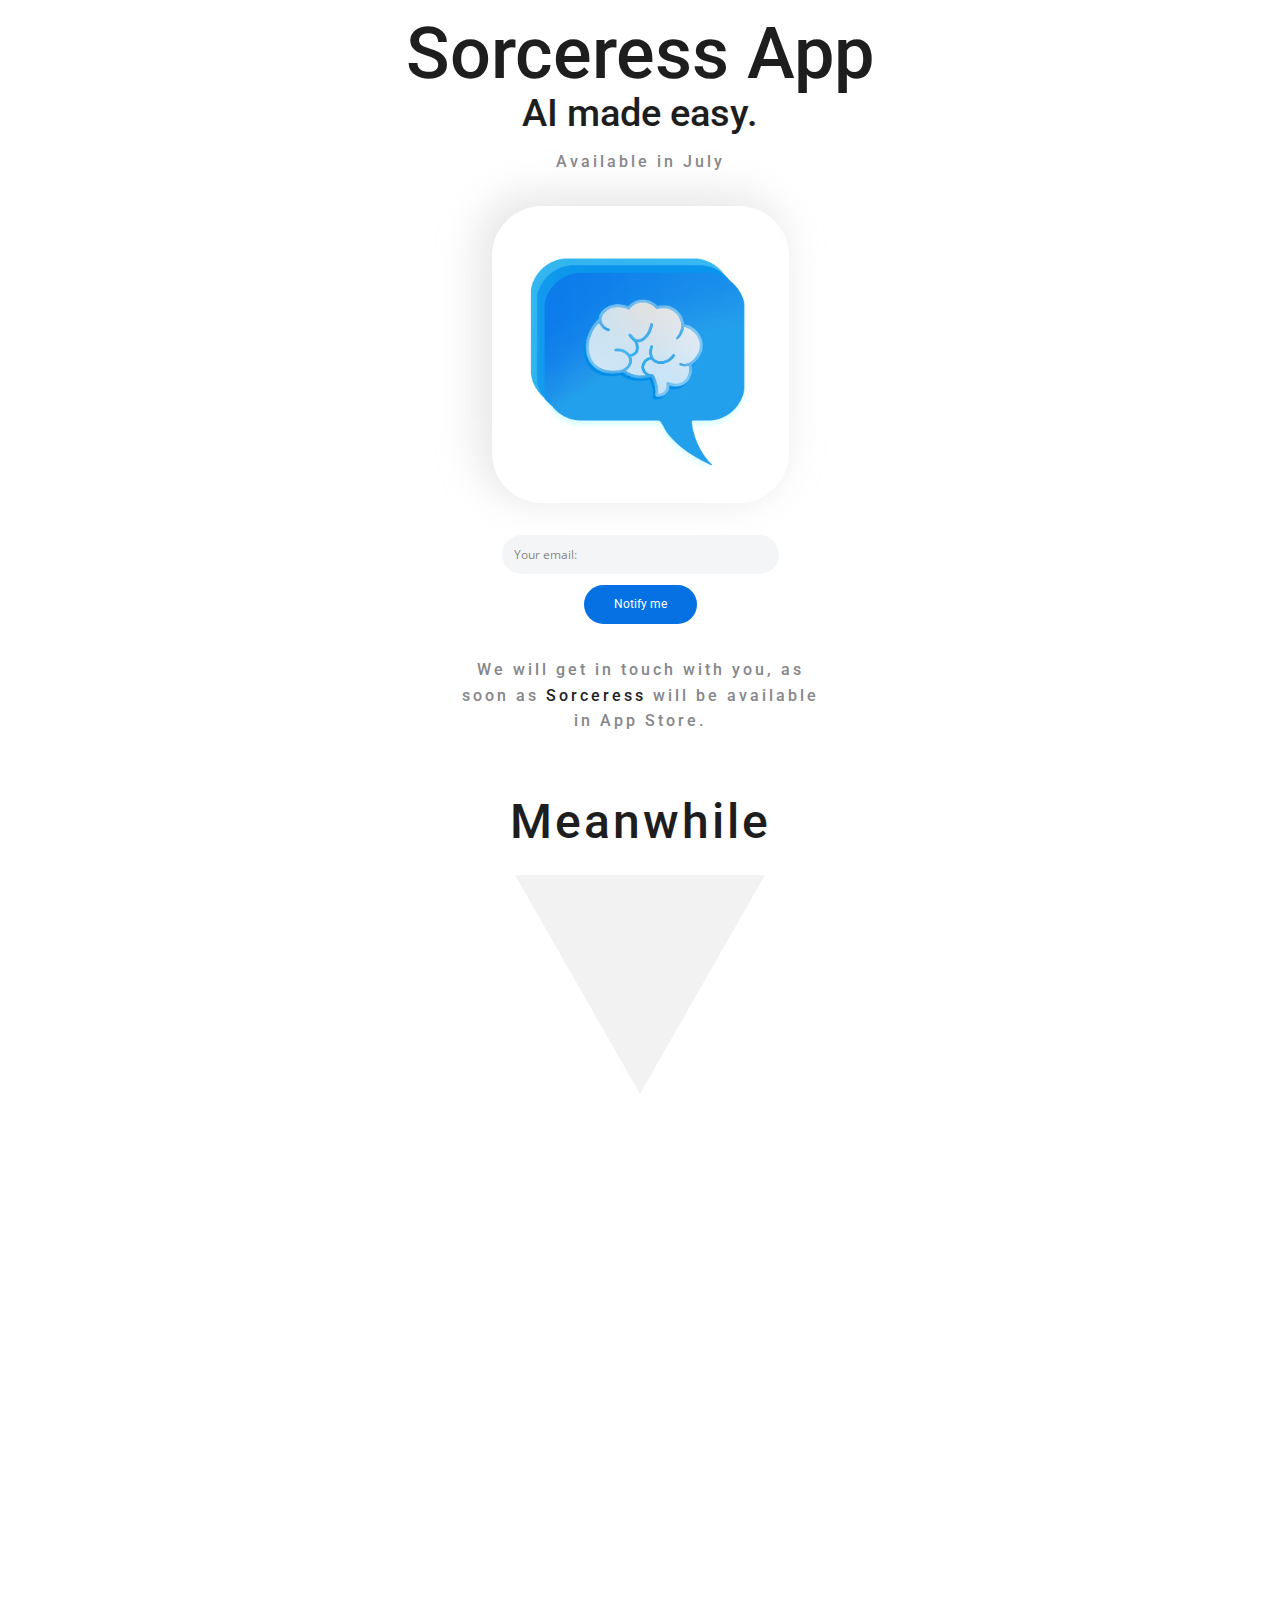
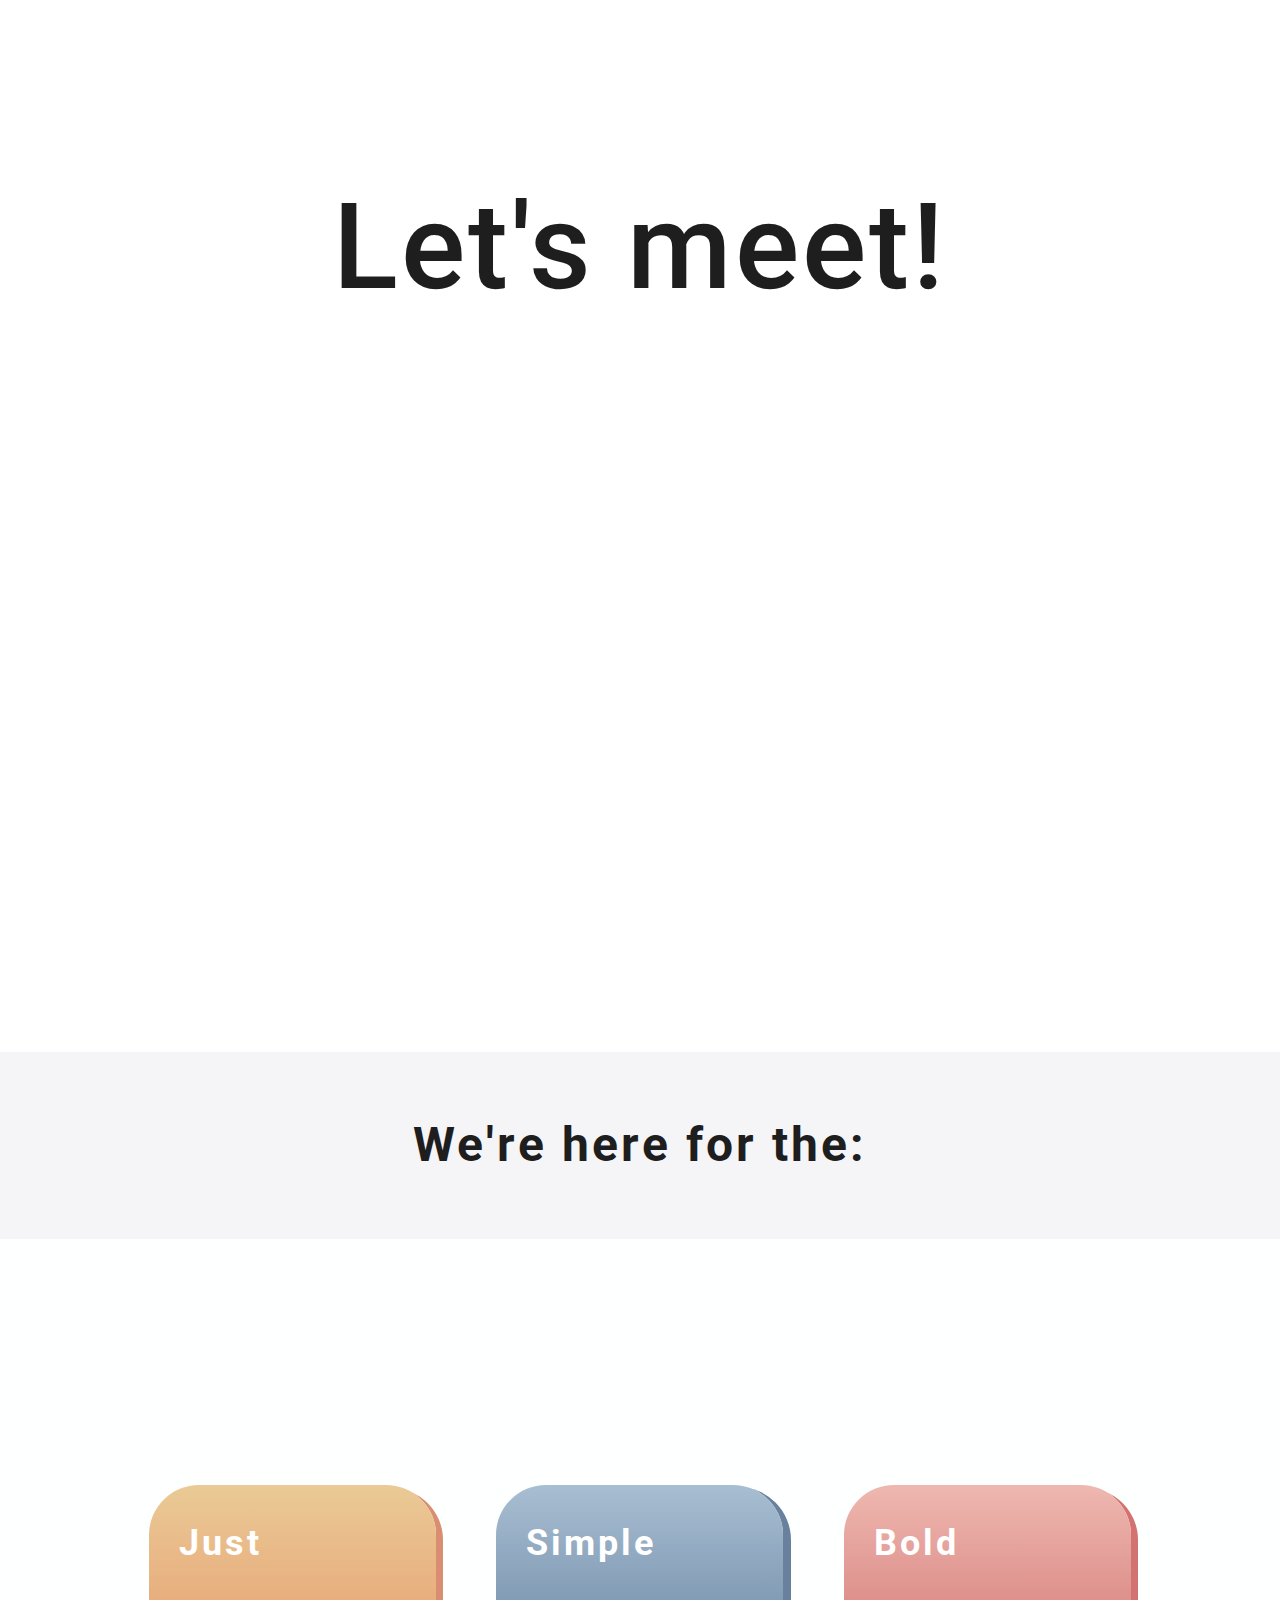
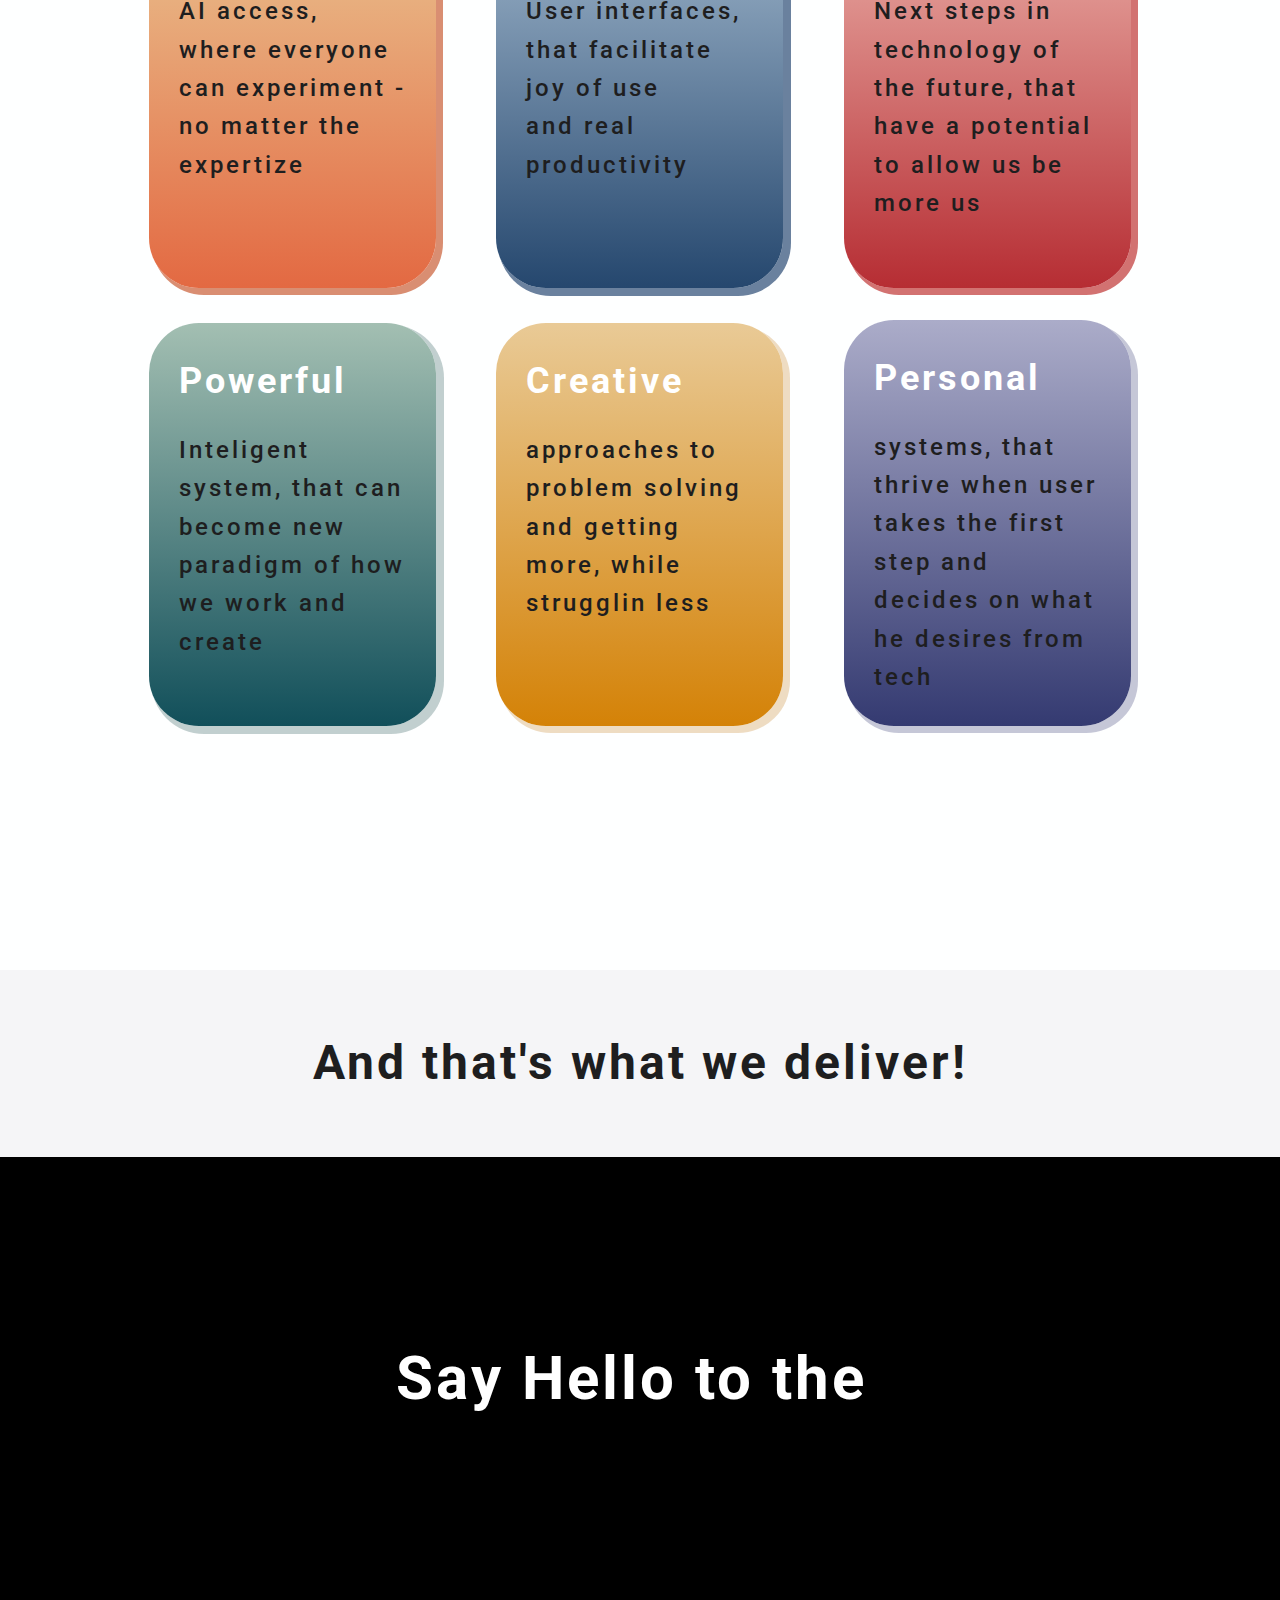
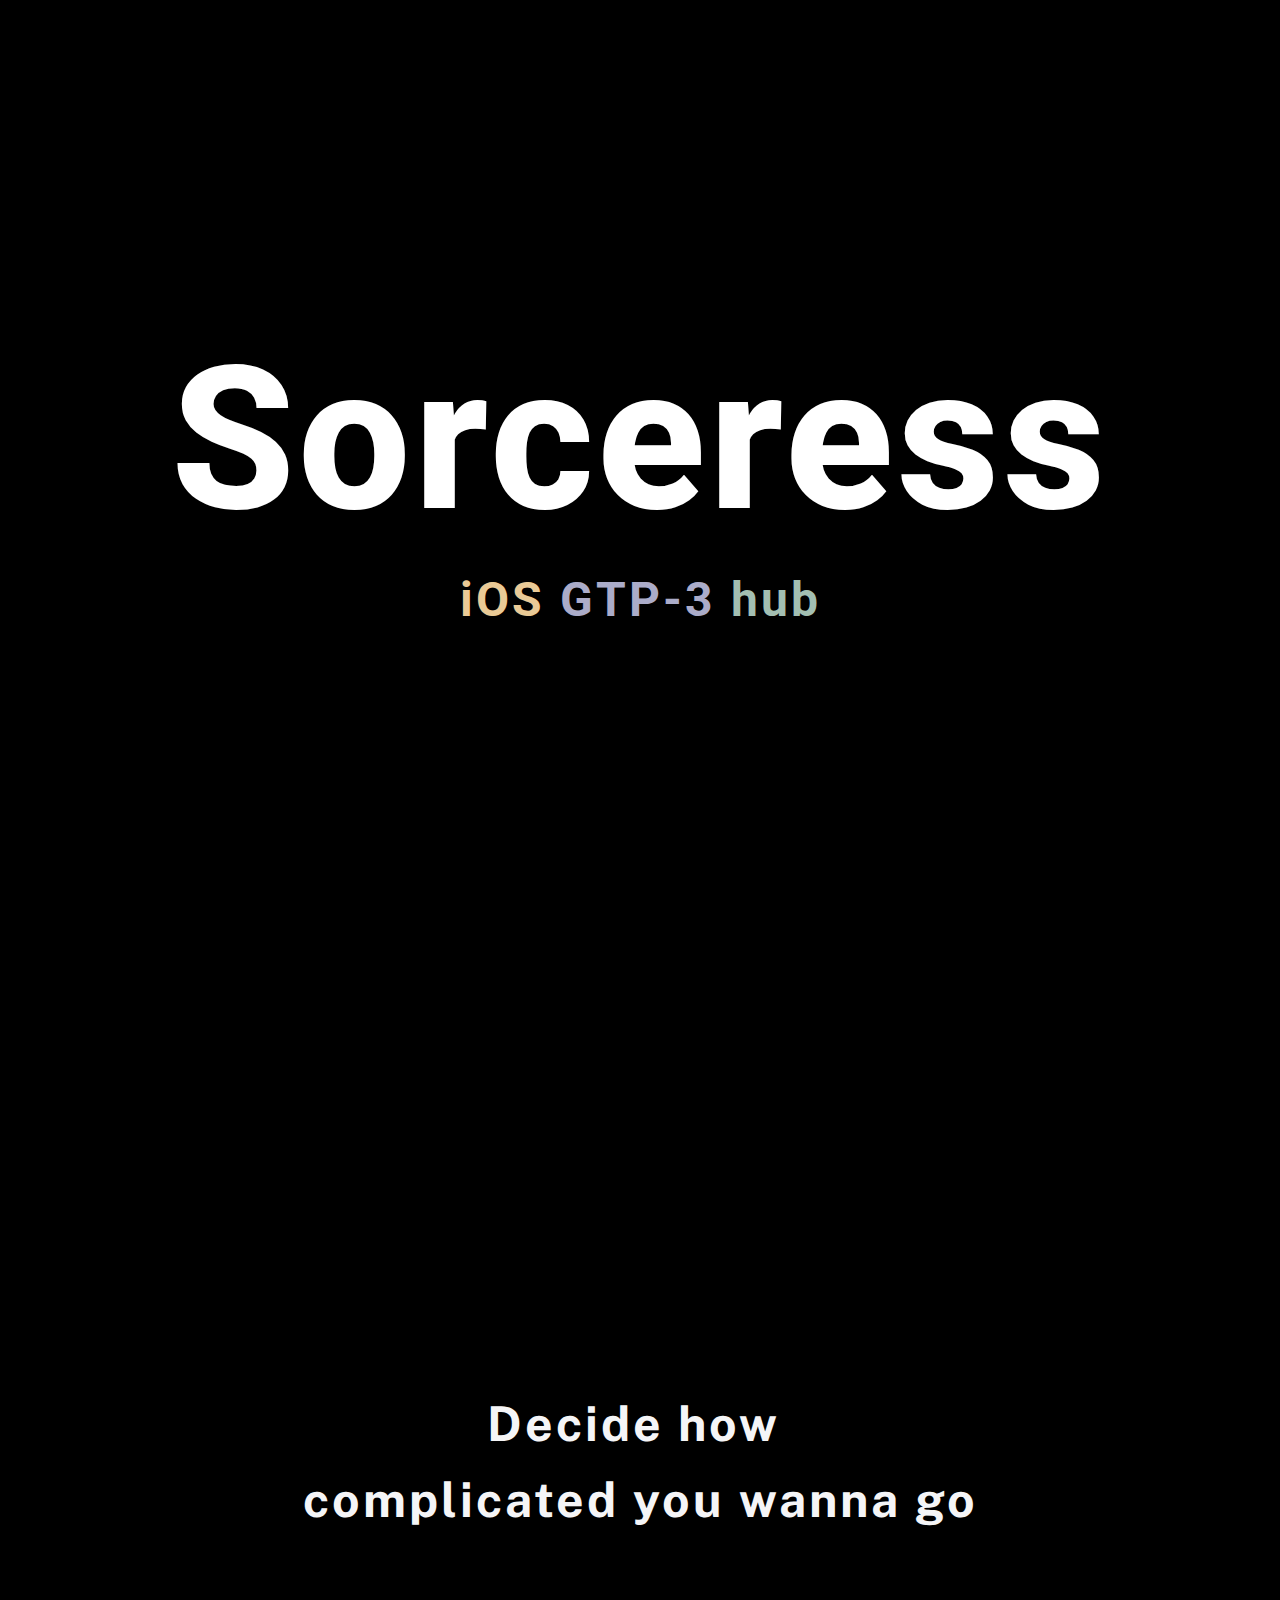
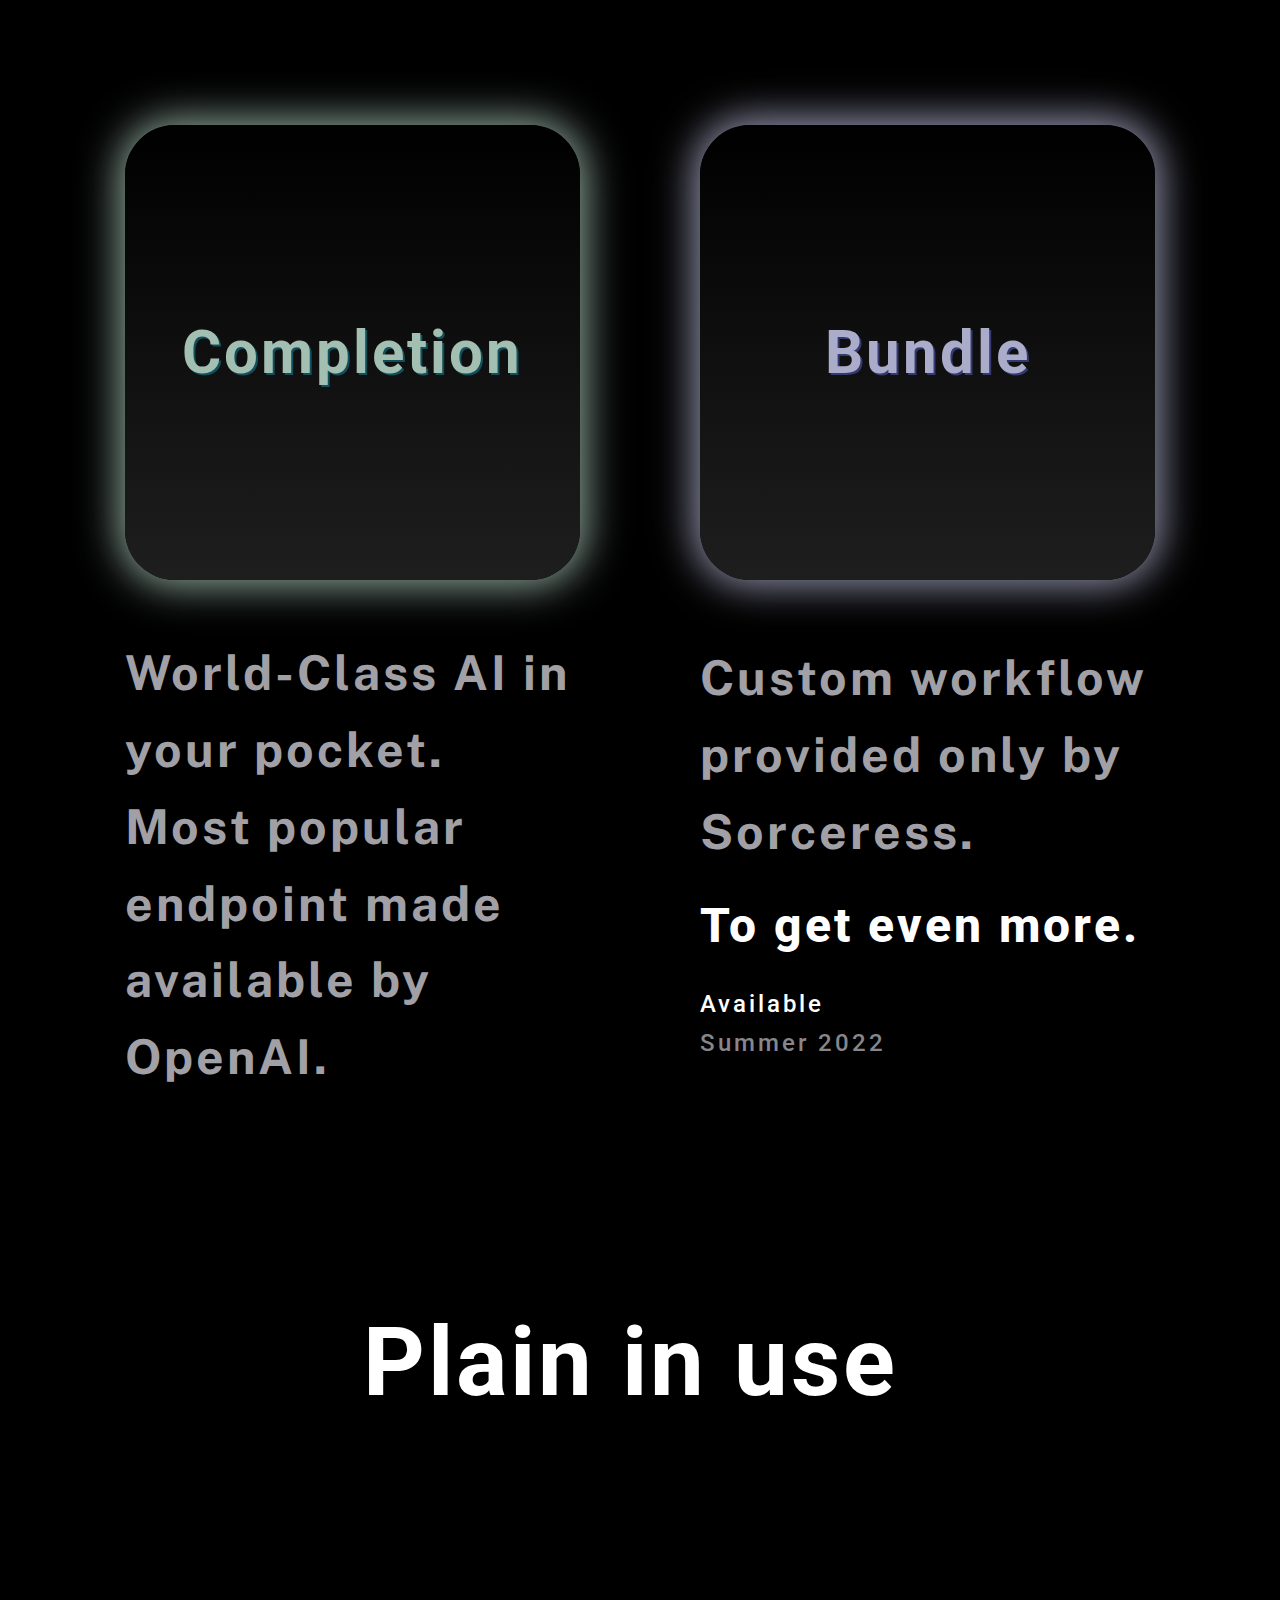
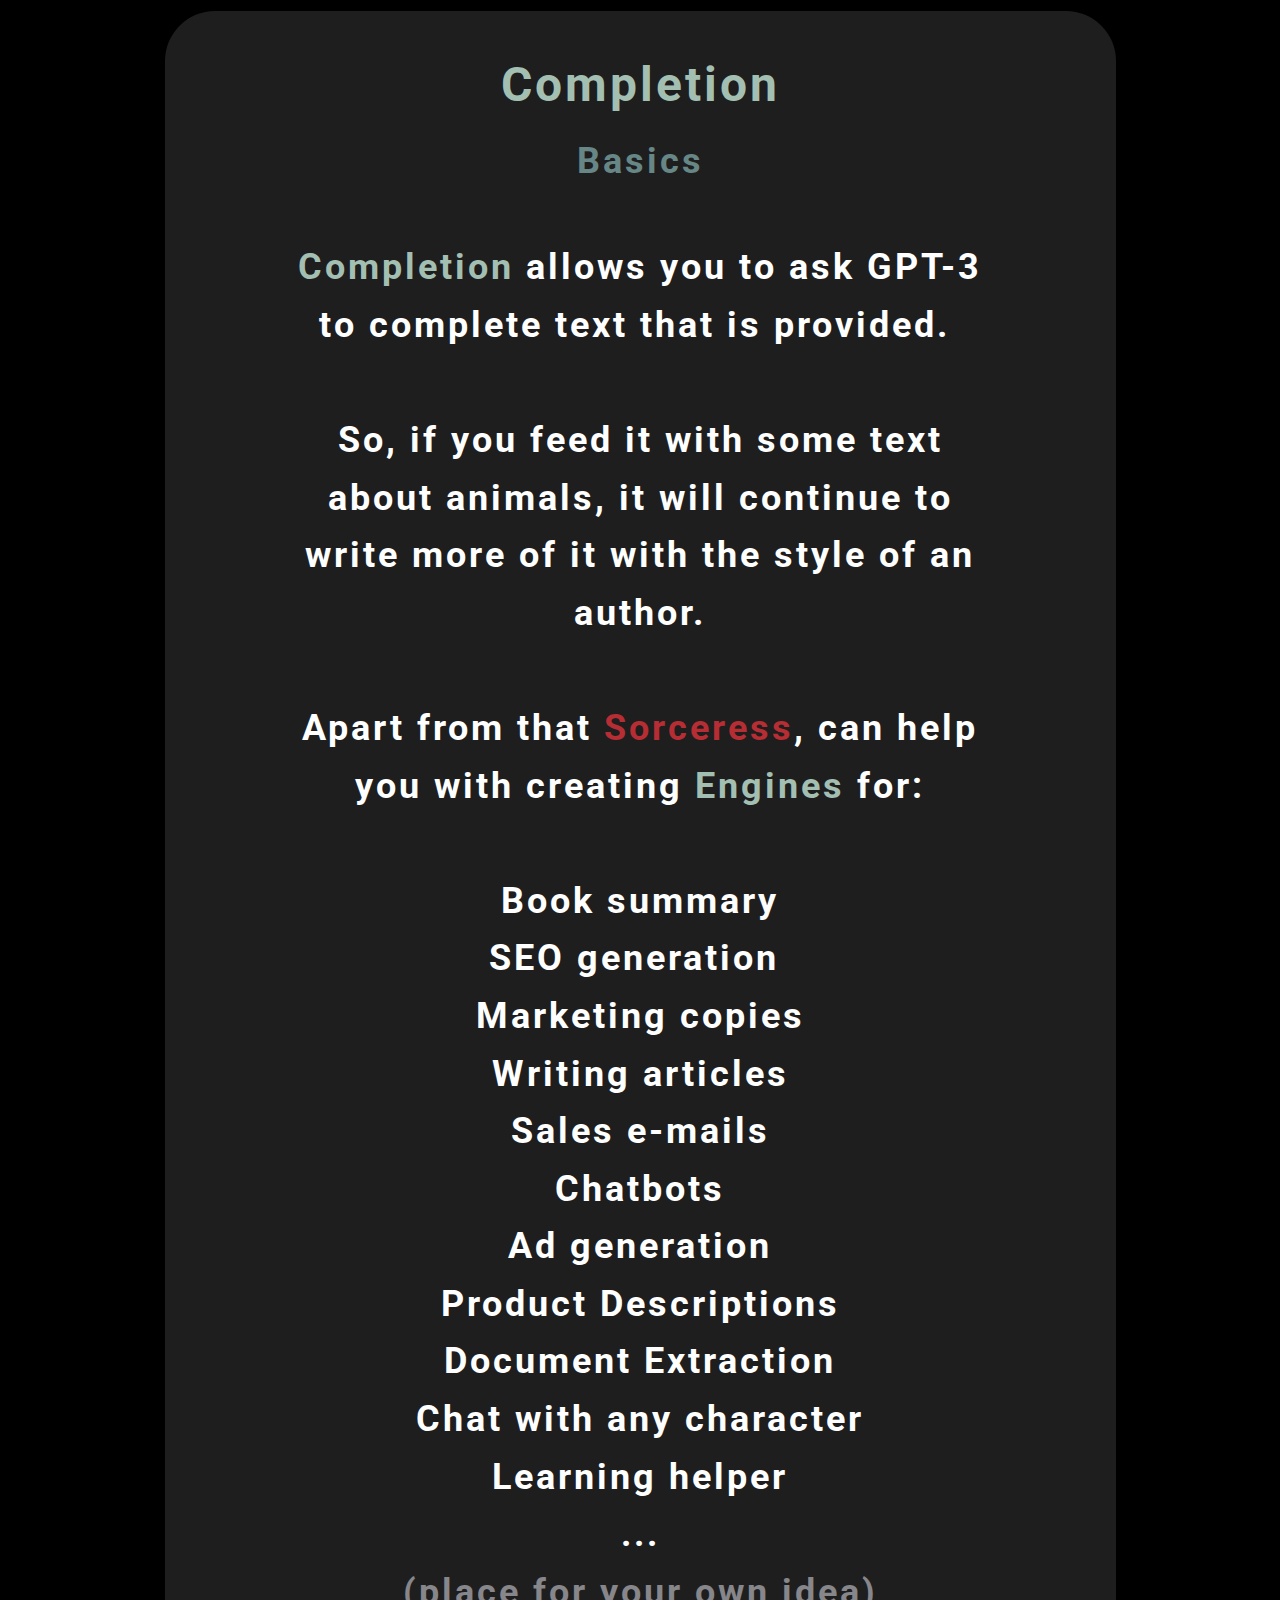
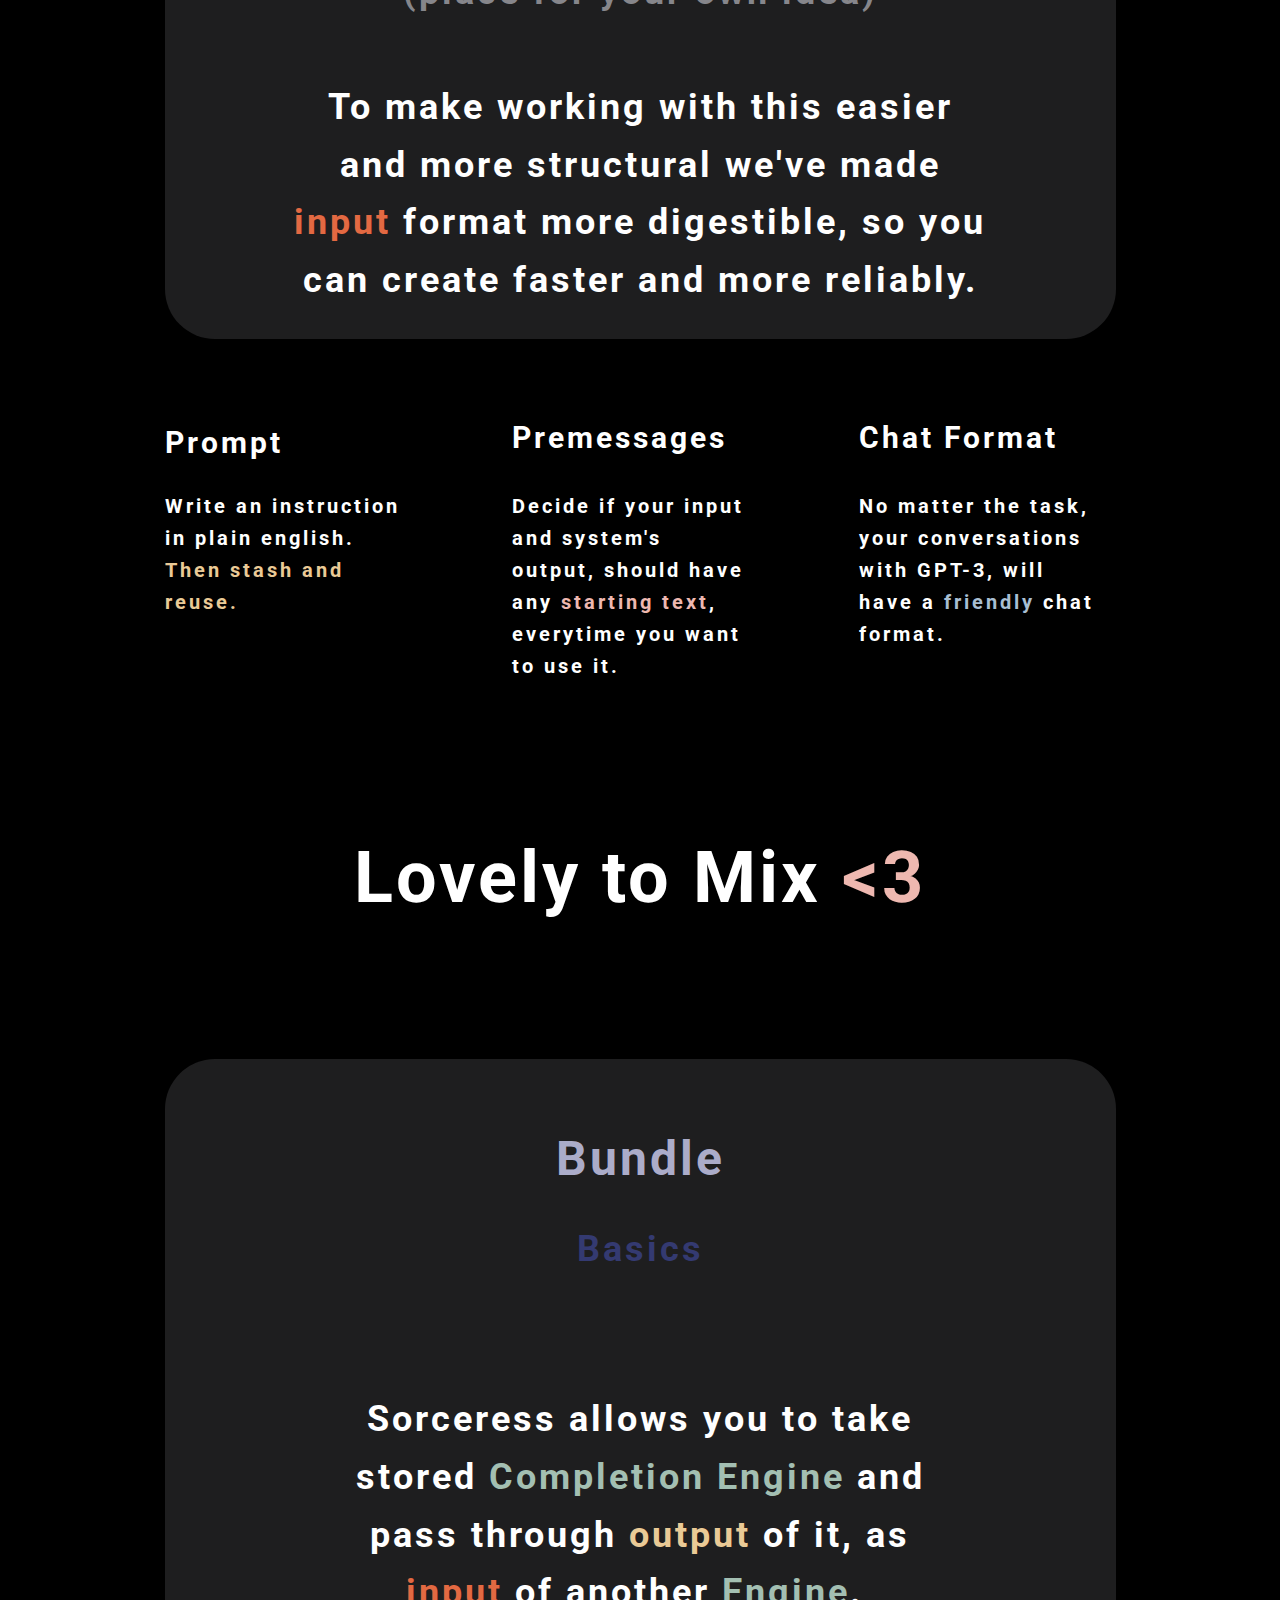
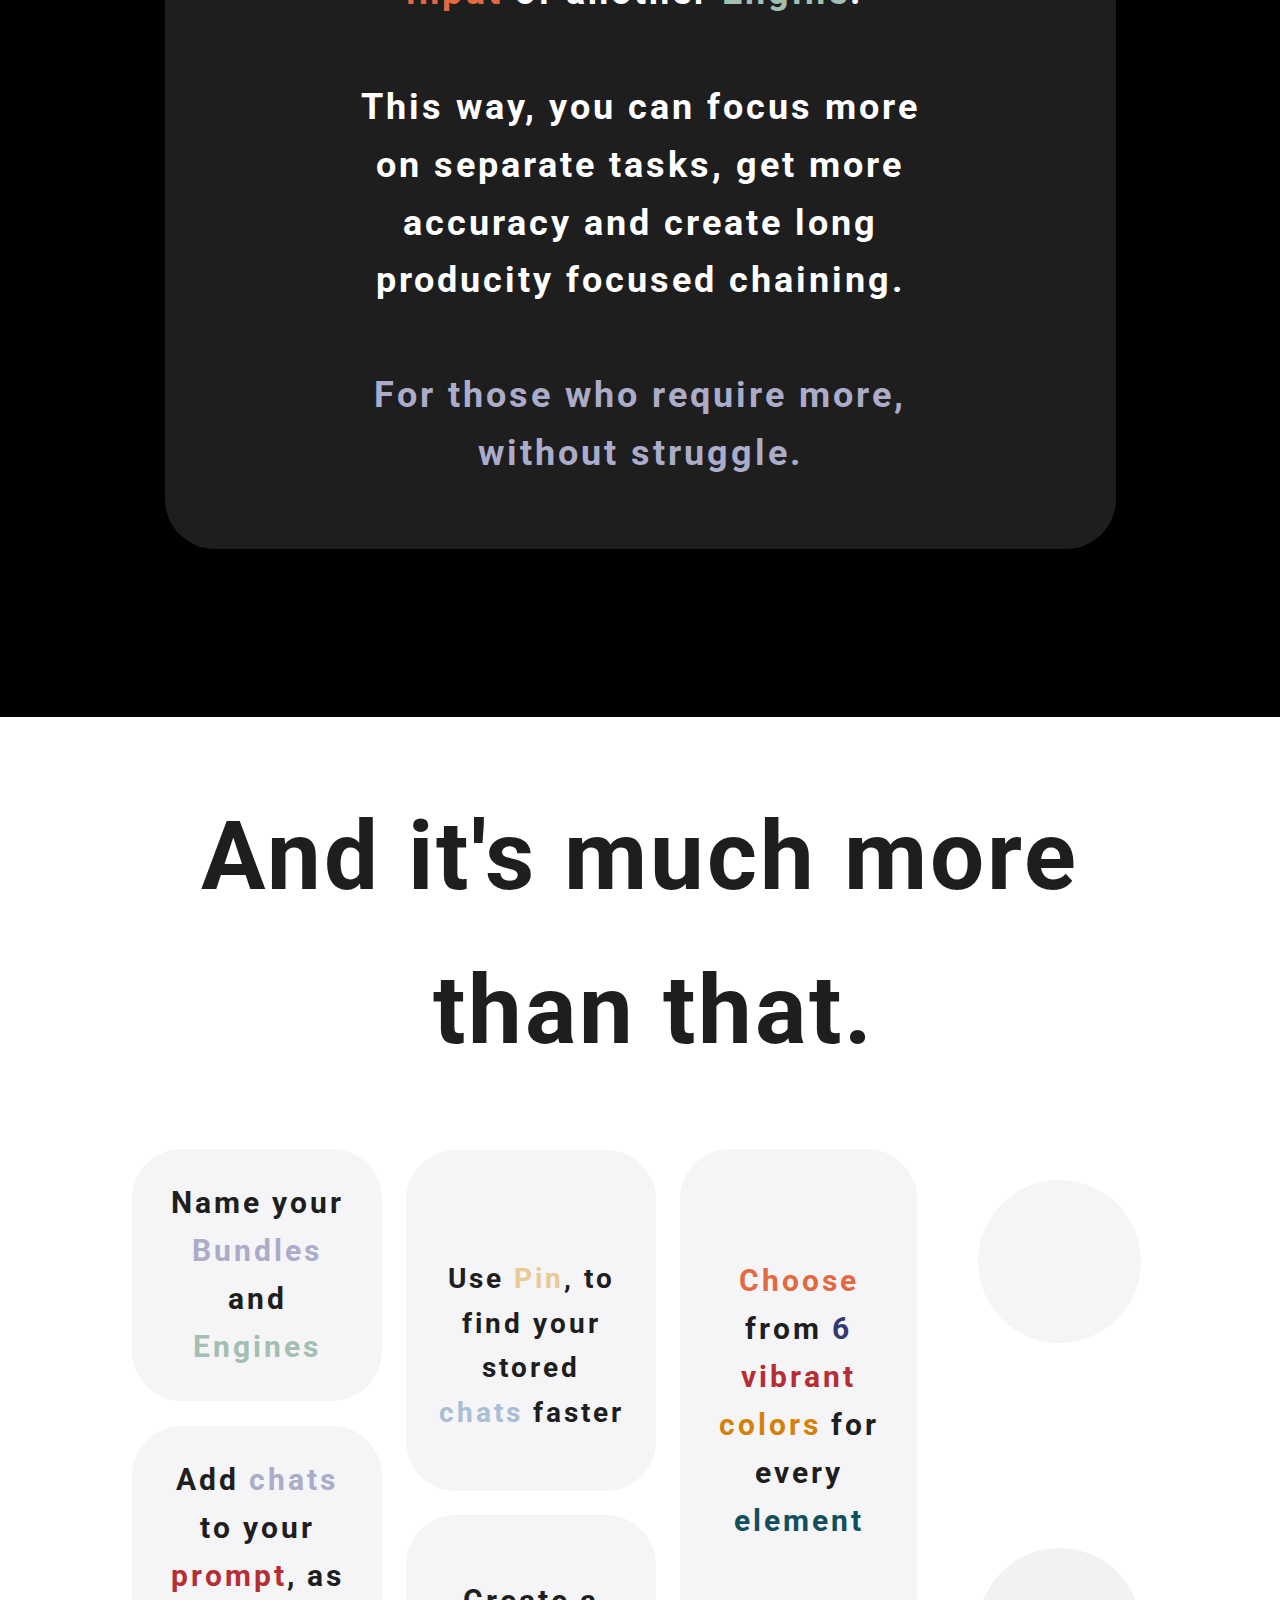
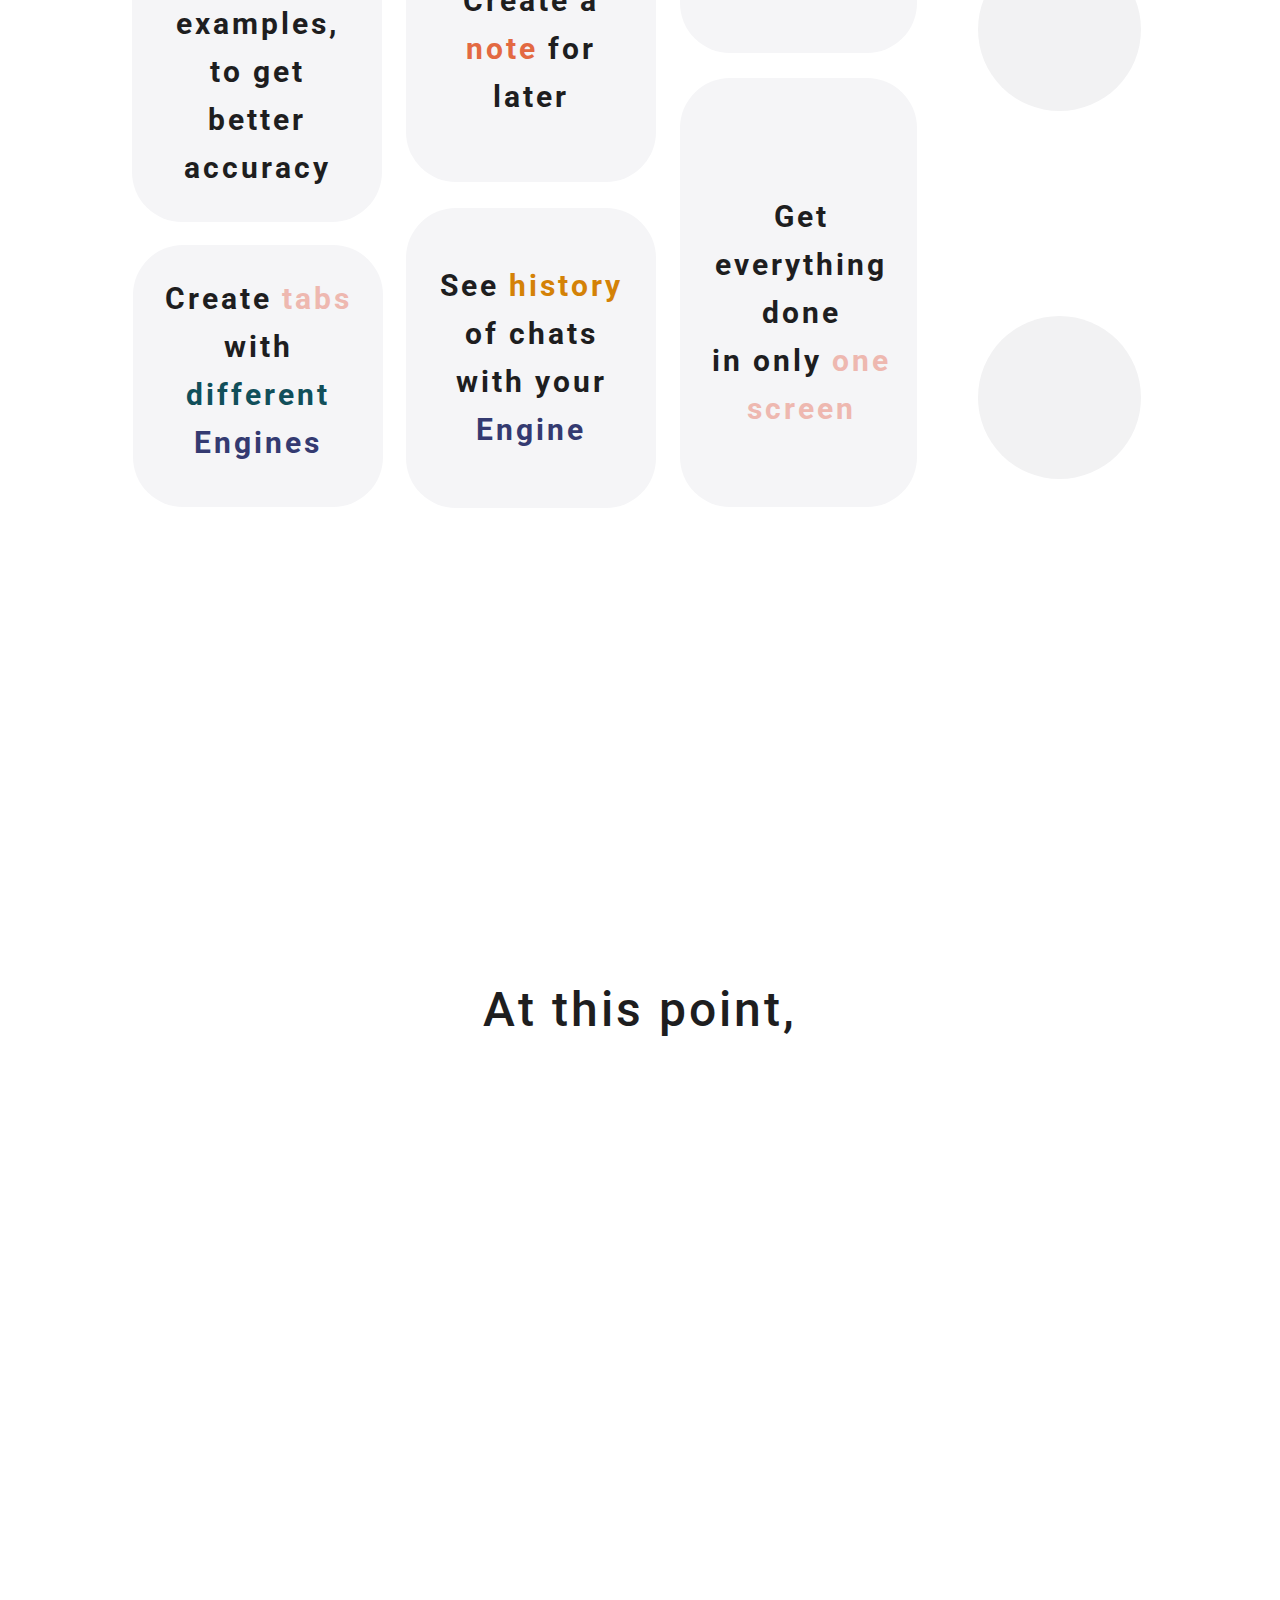
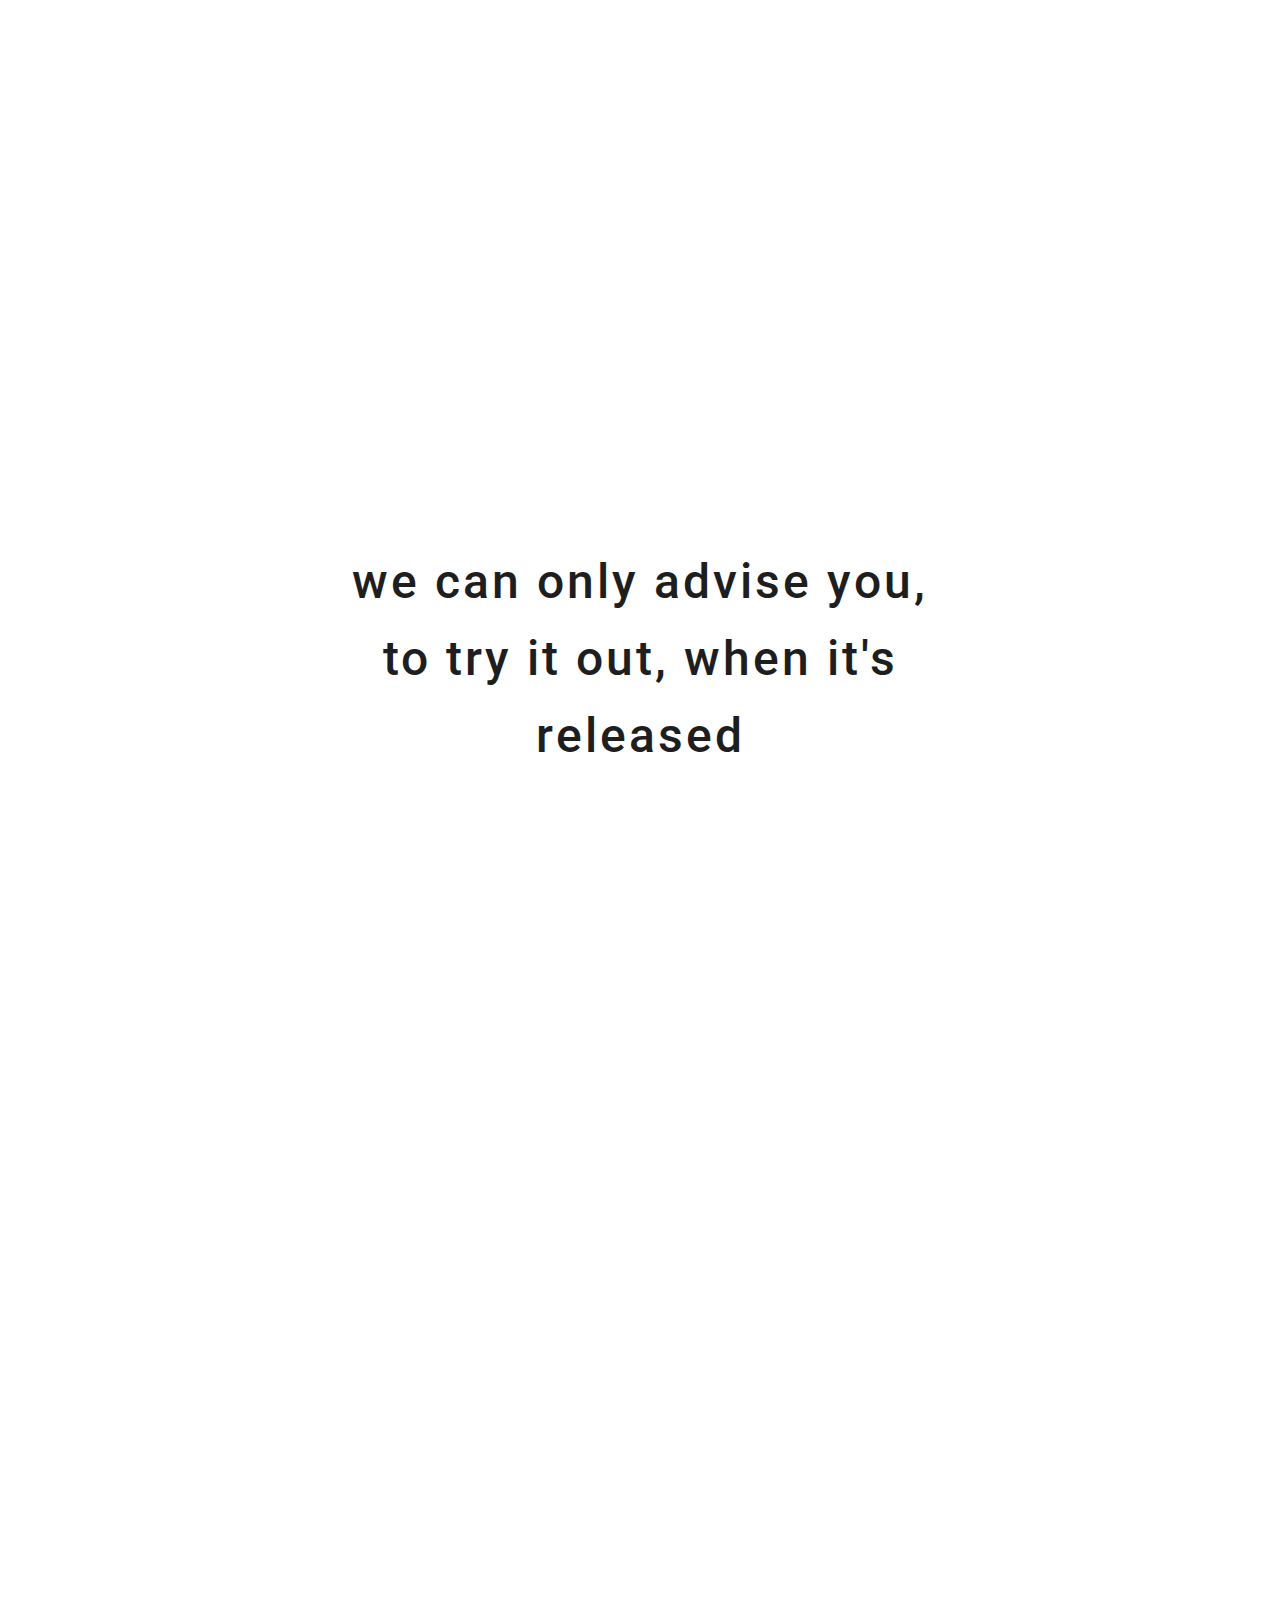
==== commit 232bf71e: "Add files via upload" ====
--- a/Page-1.html
+++ b/Page-1.html
@@ -35,12 +35,12 @@
     <meta property="og:type" content="website">
   </head>
   <body class="u-body u-xl-mode">
-    <section class="u-clearfix u-custom-color-2 u-section-1" id="sec-f88a">
+    <section class="u-clearfix u-section-1" id="sec-f88a">
       <div class="u-align-left u-clearfix u-sheet u-sheet-1">
         <h1 class="u-custom-font u-heading-font u-text u-text-custom-color-3 u-text-default u-title u-text-1">Sorceress App</h1>
         <h1 class="u-text u-text-custom-color-3 u-text-default u-text-2">AI made easy.</h1>
         <p class="u-custom-font u-heading-font u-text u-text-custom-color-6 u-text-default u-text-3">Available in July</p>
-        <img class="u-image u-image-round u-preserve-proportions u-radius-50 u-image-1" src="images/NewGroup.jpg" alt="" data-image-width="1024" data-image-height="1024">
+        <img class="u-image u-image-round u-preserve-proportions u-radius-50 u-image-1" src="images/ikonkaaa1.png" alt="" data-image-width="823" data-image-height="823">
         <div class="u-form u-form-1">
           <form action="https://gmail.us11.list-manage.com/subscribe/post?u=53c9db76535b487b1f59cd164&amp;amp;id=b4d7ce4371" method="POST" class="u-clearfix u-form-spacing-10 u-form-vertical u-inner-form" source="mailchimp" name="form-1" style="padding: 10px;">
             <div class="u-form-email u-form-group">
@@ -311,6 +311,9 @@
           <span style="font-size: 3rem;">To get even more.</span>
           <br>
         </p>
+        <p class="u-align-center-sm u-align-center-xs u-custom-font u-heading-font u-text u-text-body-alt-color u-text-7">Available&nbsp;<br>
+          <span class="u-text-custom-color-6">Summer 2022</span>
+        </p>
       </div>
     </section>
     <section class="u-black u-clearfix u-section-8" id="sec-1d2d">
@@ -448,12 +451,12 @@
         <p class="u-align-center-sm u-align-center-xs u-custom-font u-heading-font u-text u-text-default u-text-3">You already know it's worth</p>
       </div>
     </section>
-    <section class="u-clearfix u-custom-color-2 u-section-12" id="sec-77f8">
+    <section class="u-clearfix u-section-12" id="sec-77f8">
       <div class="u-align-left u-clearfix u-sheet u-sheet-1">
         <h1 class="u-custom-font u-heading-font u-text u-text-custom-color-3 u-text-default u-title u-text-1">Sorceress App</h1>
         <h1 class="u-text u-text-custom-color-3 u-text-default u-text-2">AI made easy.</h1>
         <p class="u-custom-font u-heading-font u-text u-text-custom-color-6 u-text-default u-text-3">Available in July</p>
-        <img class="u-image u-image-round u-preserve-proportions u-radius-50 u-image-1" src="images/NewGroup.jpg" alt="" data-image-width="1024" data-image-height="1024">
+        <img class="u-image u-image-round u-preserve-proportions u-radius-50 u-image-1" src="images/ikonkaaa1.png" alt="" data-image-width="823" data-image-height="823">
         <div class="u-form u-form-1">
           <form action="https://gmail.us11.list-manage.com/subscribe/post?u=53c9db76535b487b1f59cd164&amp;amp;id=b4d7ce4371" method="POST" class="u-clearfix u-form-spacing-11 u-form-vertical u-inner-form" source="mailchimp" name="form" style="padding: 10px;">
             <div class="u-form-email u-form-group">
@@ -472,10 +475,17 @@
         <p class="u-align-center u-custom-font u-heading-font u-text u-text-custom-color-6 u-text-4">We will get in touch with you, as soon as <span class="u-text-custom-color-3">Sorceress</span> will be available in App Store.
         </p>
         <p class="u-align-center u-custom-font u-heading-font u-text u-text-5">
-          <span class="u-text-custom-color-27">If you're interested to talk with us about anything relating to this project,&nbsp;<br>please use this email: 
-          </span>JonaszKopecki@gmail.com&nbsp;
-        </p>
-        <p class="u-align-center u-custom-font u-heading-font u-small-text u-text u-text-variant u-text-6">We're glad, that you're here.</p>
+          <span class="u-text-custom-color-27" style="">If you're interested to talk with us about anything relating to this project,&nbsp;<br>please use this email<span class="u-text-custom-color-3">
+              <br>
+            </span>
+          </span>
+        </p>
+        <p class="u-align-center u-text u-text-6">
+          <span style="font-size: 0.75rem;"> Jonaszkopecki@gmail.com</span>
+        </p>
+        <p class="u-align-center u-custom-font u-heading-font u-small-text u-text u-text-variant u-text-7">We're glad, that you're here.</p>
+        <a href="PrivacyPolicy.html" data-page-id="34090545" class="u-active-none u-border-2 u-border-palette-1-base u-bottom-left-radius-0 u-bottom-right-radius-0 u-btn u-btn-rectangle u-button-style u-hover-none u-none u-radius-0 u-top-left-radius-0 u-top-right-radius-0 u-btn-2">Privacy Policy<br>
+        </a>
       </div>
     </section>
     
--- a/Page-1.css
+++ b/Page-1.css
@@ -1,7 +1,3 @@
- .u-section-1 {
-  background-image: none;
-}
-
 .u-section-1 .u-sheet-1 {
   min-height: 1703px;
 }
@@ -27,14 +23,14 @@
   width: 297px;
   height: 297px;
   box-shadow: -10px -8px 40px 4px rgba(192,192,192,0.4);
-  margin: 39px auto 0;
+  margin: 31px auto 0;
 }
 
 .u-section-1 .u-form-1 {
   height: 110px;
   background-image: none;
   width: 297px;
-  margin: 14px auto 0;
+  margin: 22px auto 0;
 }
 
 .u-section-1 .u-label-1 {
@@ -52,8 +48,8 @@
 
 .u-section-1 .u-text-4 {
   font-size: 1rem;
-  font-weight: 700;
   width: 357px;
+  font-weight: 500;
   margin: 22px auto 0;
 }
 
@@ -72,16 +68,6 @@
 .u-section-1 .u-shape-1 {
   width: 250px;
   height: 219px;
-}
-
-@media (max-width: 1199px) {
-  .u-section-1 .u-image-1 {
-    margin-top: 45px;
-  }
-
-  .u-section-1 .u-form-1 {
-    margin-top: 20px;
-  }
 }
 
 @media (max-width: 575px) {
@@ -628,14 +614,15 @@
 
 .u-section-7 .u-text-6 {
   font-weight: 800;
-  margin: 18px 55px 60px 630px;
+  margin: 18px 55px 0 630px;
+}
+
+.u-section-7 .u-text-7 {
+  font-size: 1.5rem;
+  margin: 20px 55px 60px 630px;
 }
 
 @media (max-width: 1199px) {
-  .u-section-7 .u-sheet-1 {
-    min-height: 2162px;
-  }
-
   .u-section-7 .u-group-1 {
     margin-top: 807px;
     margin-right: 0;
@@ -670,13 +657,14 @@
     margin-right: 430px;
     margin-left: 95px;
   }
+
+  .u-section-7 .u-text-7 {
+    margin-right: 0;
+    margin-left: 485px;
+  }
 }
 
 @media (max-width: 991px) {
-  .u-section-7 .u-sheet-1 {
-    min-height: 2416px;
-  }
-
   .u-section-7 .u-group-1 {
     width: 334px;
     min-height: 334px;
@@ -710,13 +698,13 @@
     margin-right: 268px;
     margin-left: 37px;
   }
+
+  .u-section-7 .u-text-7 {
+    margin-left: 265px;
+  }
 }
 
 @media (max-width: 767px) {
-  .u-section-7 .u-sheet-1 {
-    min-height: 3120px;
-  }
-
   .u-section-7 .u-group-1 {
     margin-top: 1187px;
     margin-right: auto;
@@ -759,6 +747,10 @@
     margin-top: 18px;
     margin-left: auto;
     margin-right: auto;
+  }
+
+  .u-section-7 .u-text-7 {
+    margin-left: 85px;
   }
 }
 
@@ -800,6 +792,10 @@
     width: 340px;
     margin-top: 27px;
   }
+
+  .u-section-7 .u-text-7 {
+    margin-left: 0;
+  }
 } .u-section-8 {
   background-image: none;
 }
@@ -817,7 +813,6 @@
 .u-section-8 .u-group-1 {
   width: 951px;
   min-height: 1170px;
-  height: auto;
   margin: 172px auto 0;
 }
 
@@ -891,7 +886,6 @@
     margin-right: initial;
     margin-left: initial;
     width: auto;
-    height: auto;
   }
 
   .u-section-8 .u-text-3 {
@@ -1118,7 +1112,6 @@
 .u-section-9 .u-group-1 {
   width: 951px;
   min-height: 1090px;
-  height: auto;
   margin: 124px auto 60px;
 }
 
@@ -1152,7 +1145,6 @@
 @media (max-width: 1199px) {
   .u-section-9 .u-group-1 {
     width: 940px;
-    height: auto;
   }
 
   .u-section-9 .u-container-layout-1 {
@@ -1713,11 +1705,7 @@
   .u-section-11 .u-text-3 {
     margin-top: 972px;
   }
-} .u-section-12 {
-  background-image: none;
-}
-
-.u-section-12 .u-sheet-1 {
+}.u-section-12 .u-sheet-1 {
   min-height: 1694px;
 }
 
@@ -1775,13 +1763,26 @@
 .u-section-12 .u-text-5 {
   font-size: 0.75rem;
   font-weight: 300;
-  width: 237px;
-  margin: 68px auto 0;
+  width: 335px;
+  margin: 14px auto 0;
 }
 
 .u-section-12 .u-text-6 {
+  font-size: 1.125rem;
   width: 417px;
-  margin: 348px auto 60px;
+  margin: 7px auto 0;
+}
+
+.u-section-12 .u-text-7 {
+  width: 417px;
+  margin: 91px auto 0;
+}
+
+.u-section-12 .u-btn-2 {
+  background-image: none;
+  border-style: none none solid;
+  margin: 321px auto 60px;
+  padding: 0;
 }
 
 @media (max-width: 575px) {
@@ -1793,7 +1794,17 @@
     width: 340px;
   }
 
+  .u-section-12 .u-text-5 {
+    width: auto;
+    margin-left: 0;
+    margin-right: 0;
+  }
+
   .u-section-12 .u-text-6 {
     width: 340px;
   }
+
+  .u-section-12 .u-text-7 {
+    width: 340px;
+  }
 }